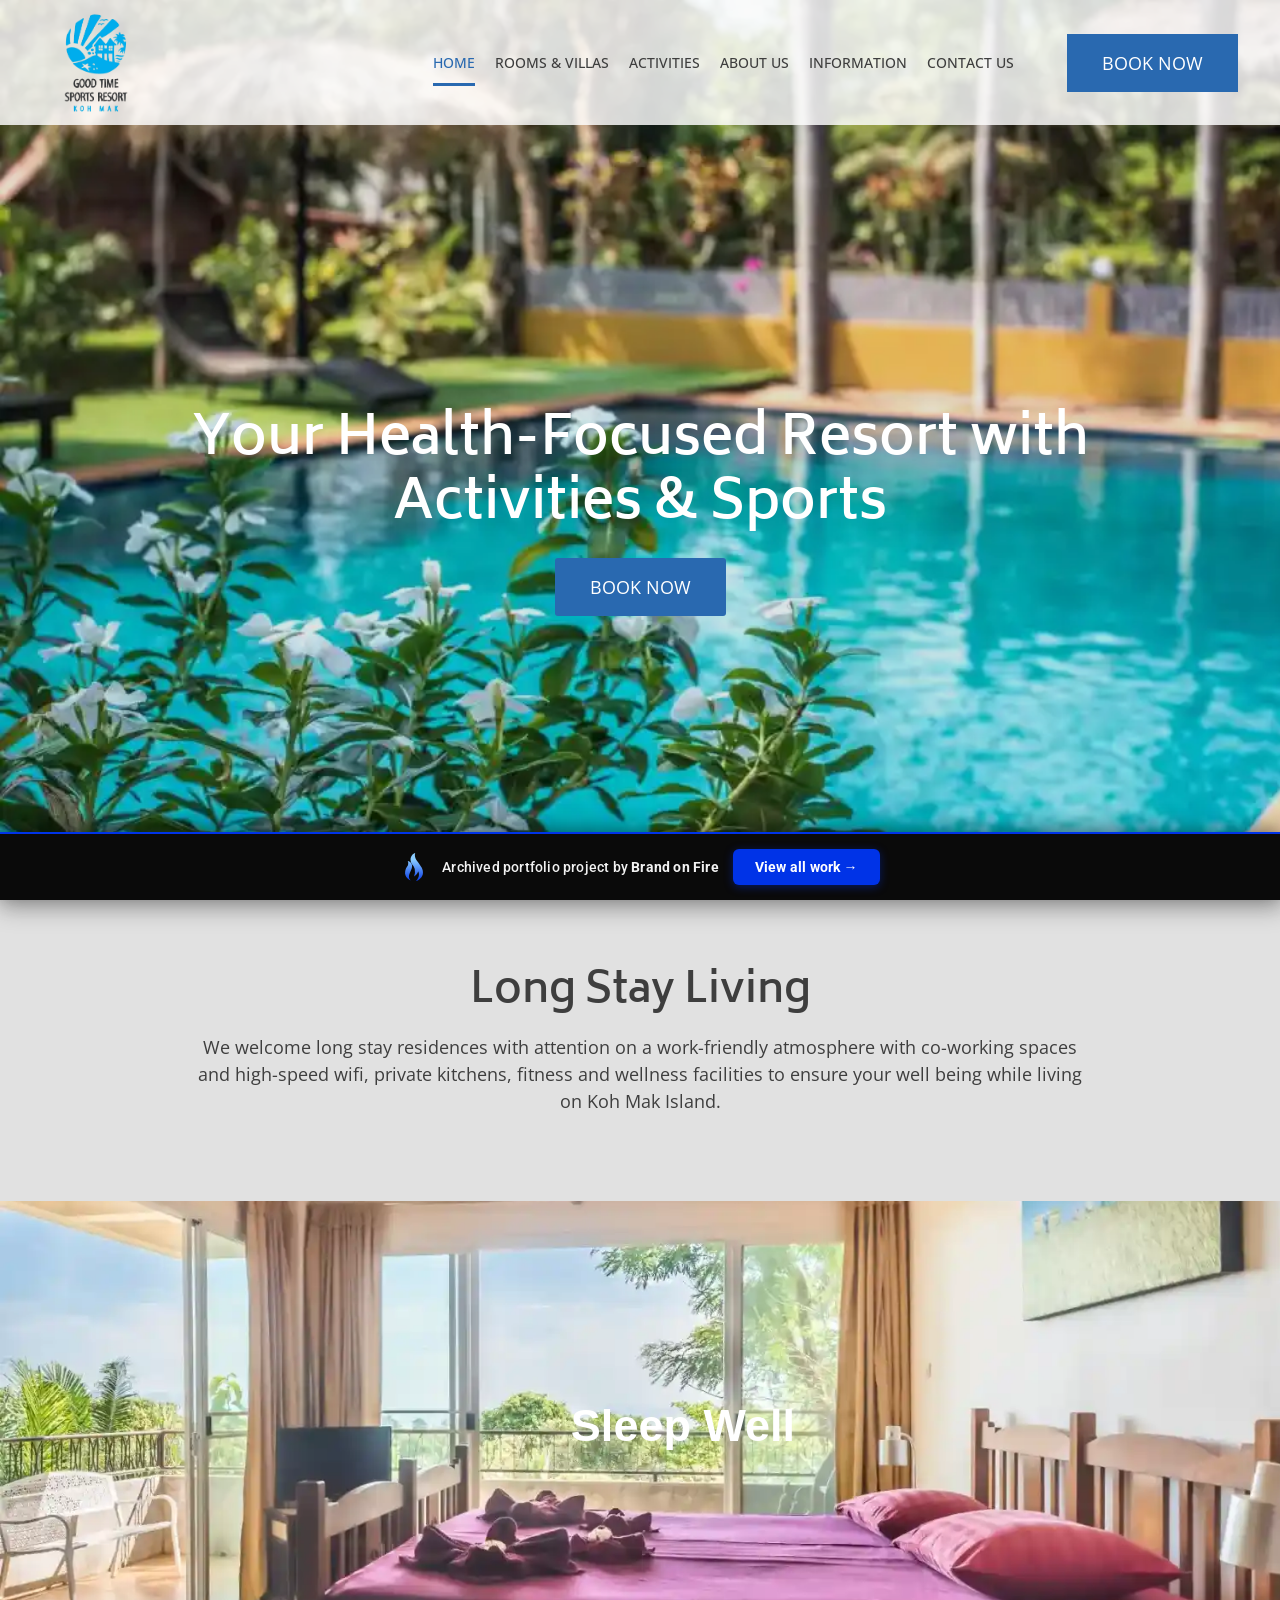
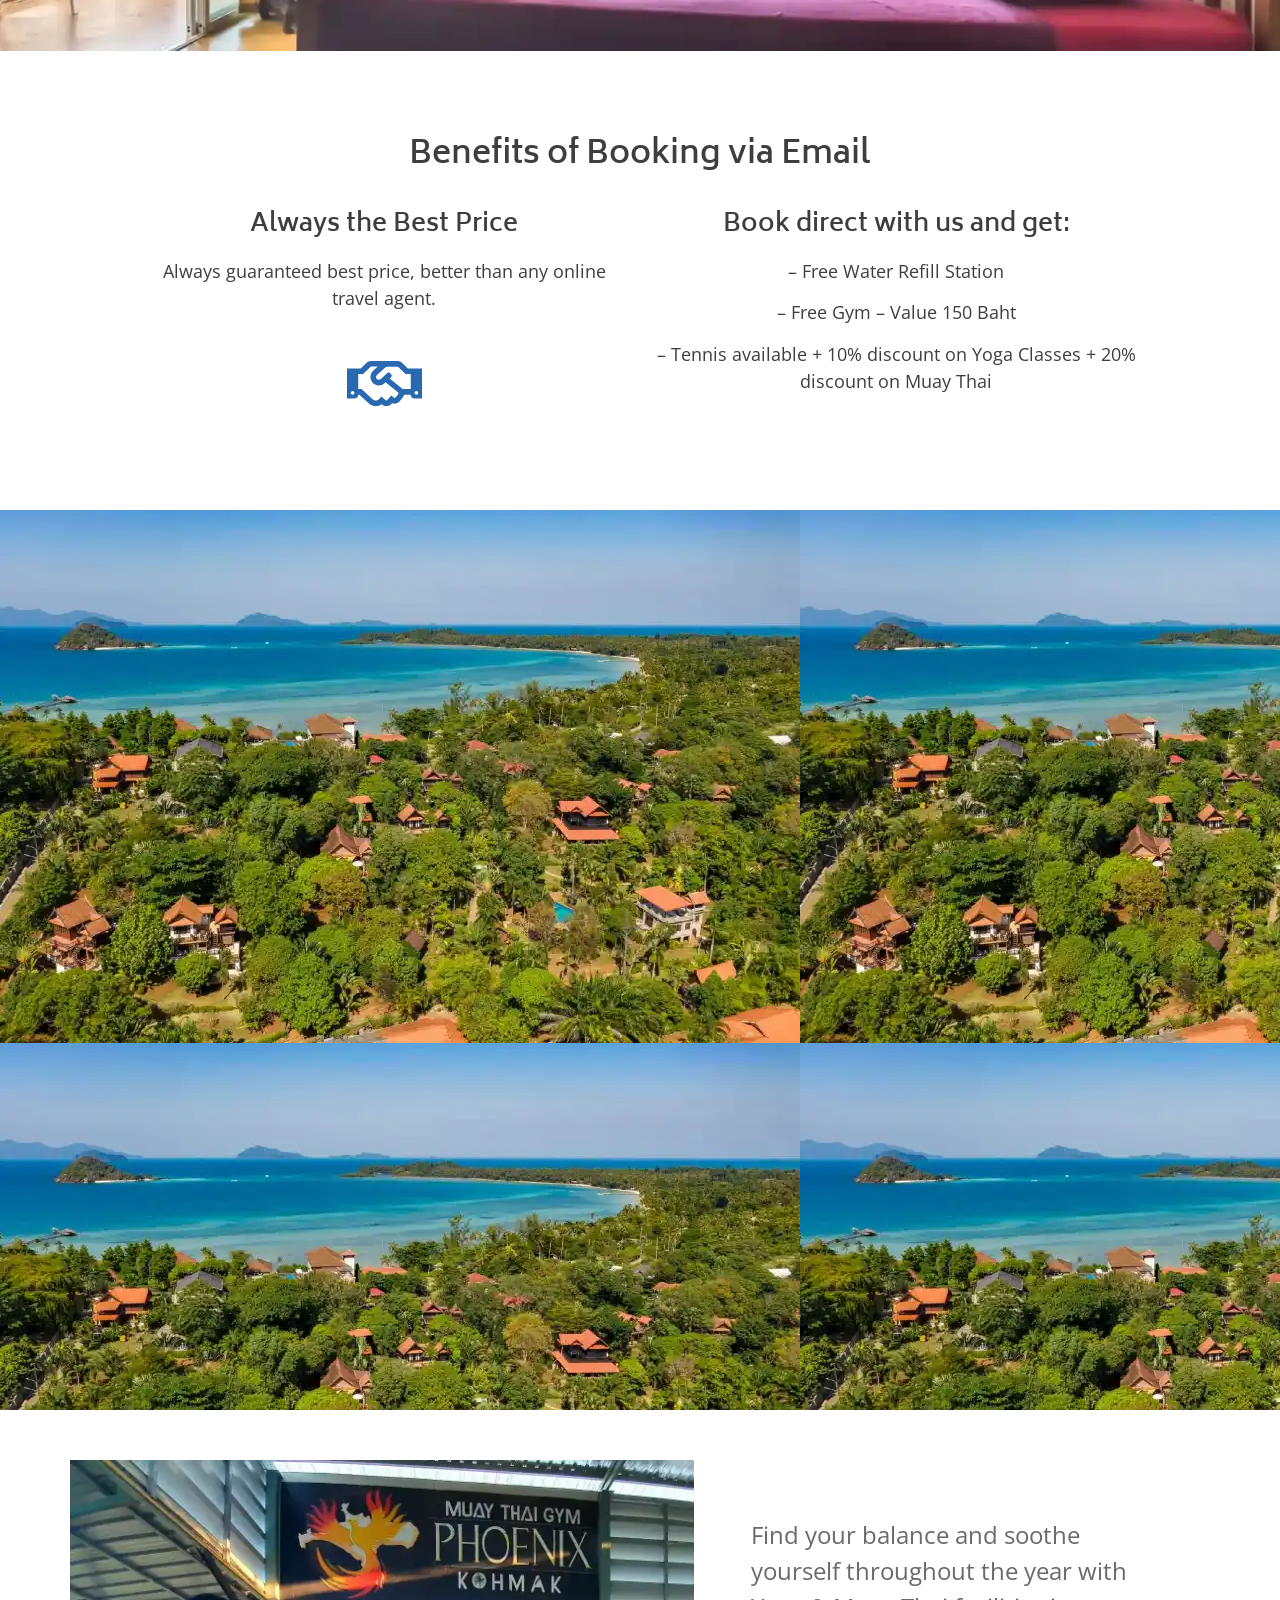
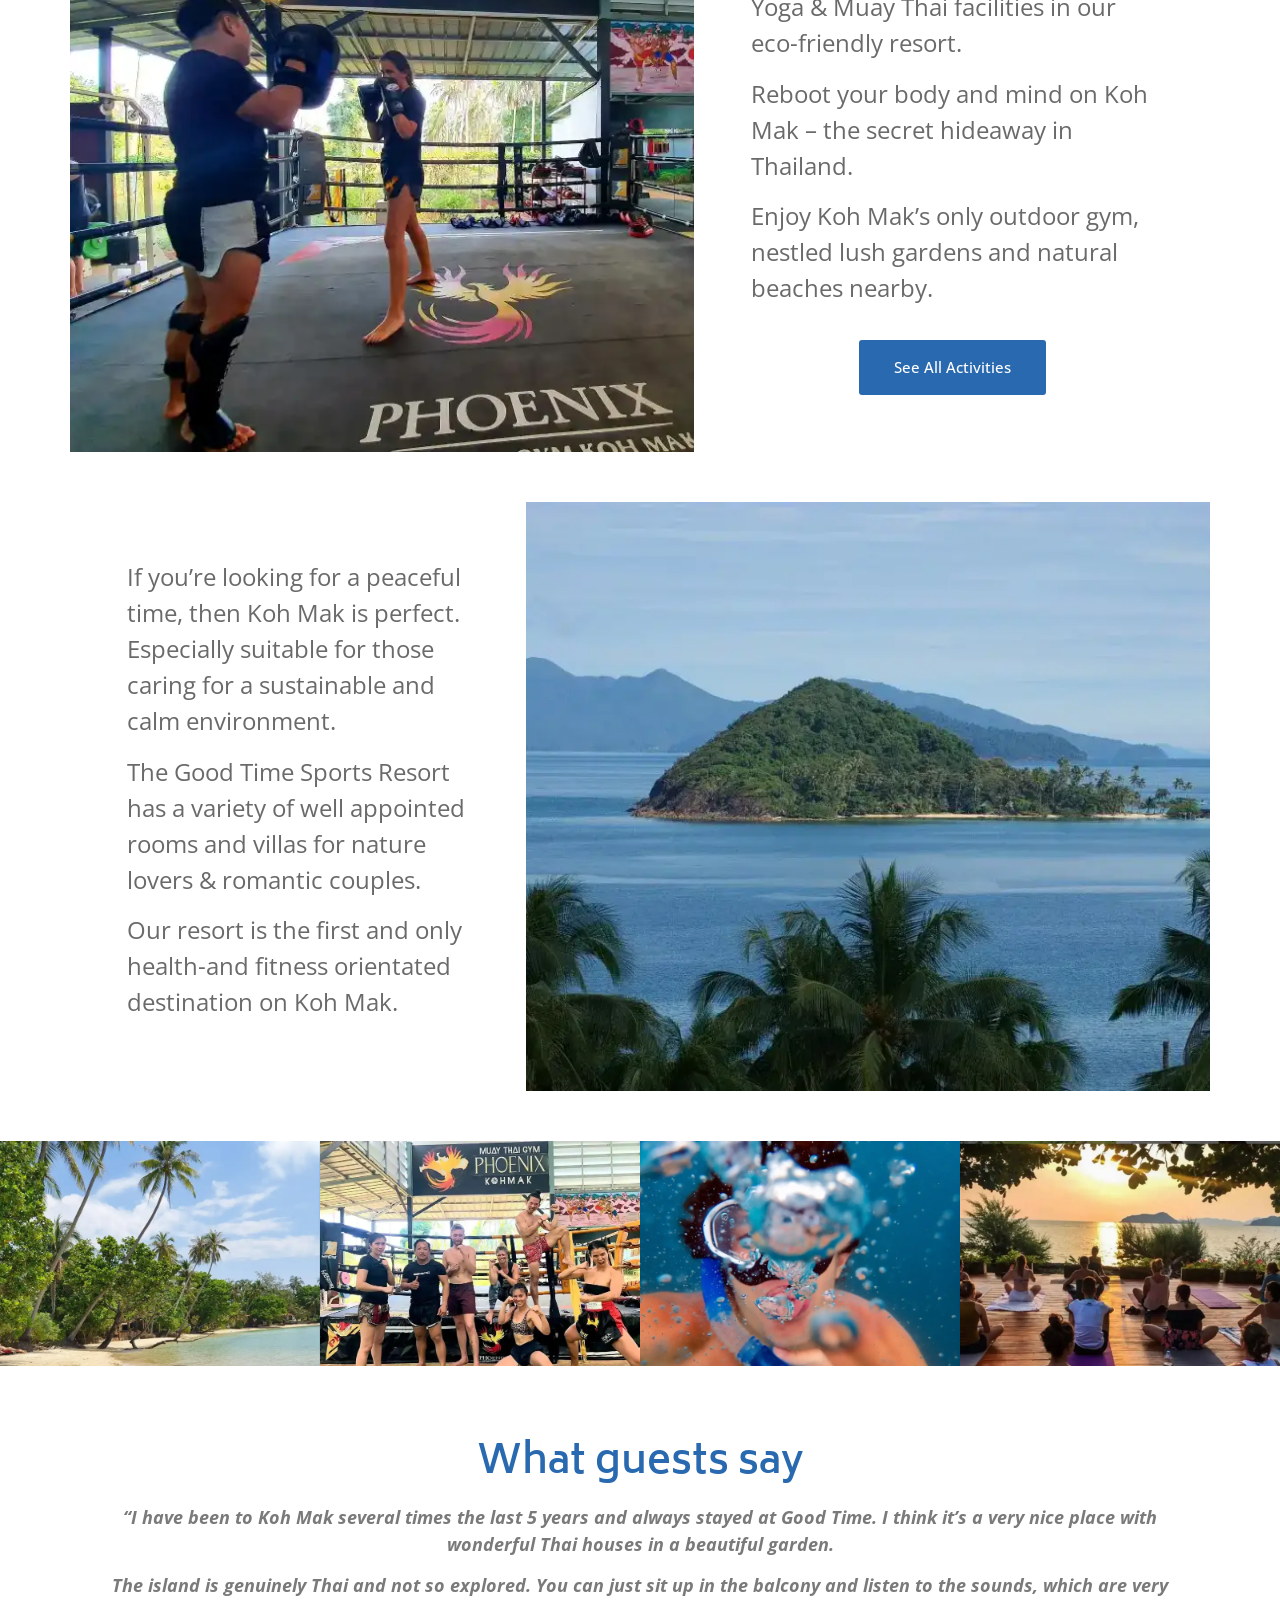
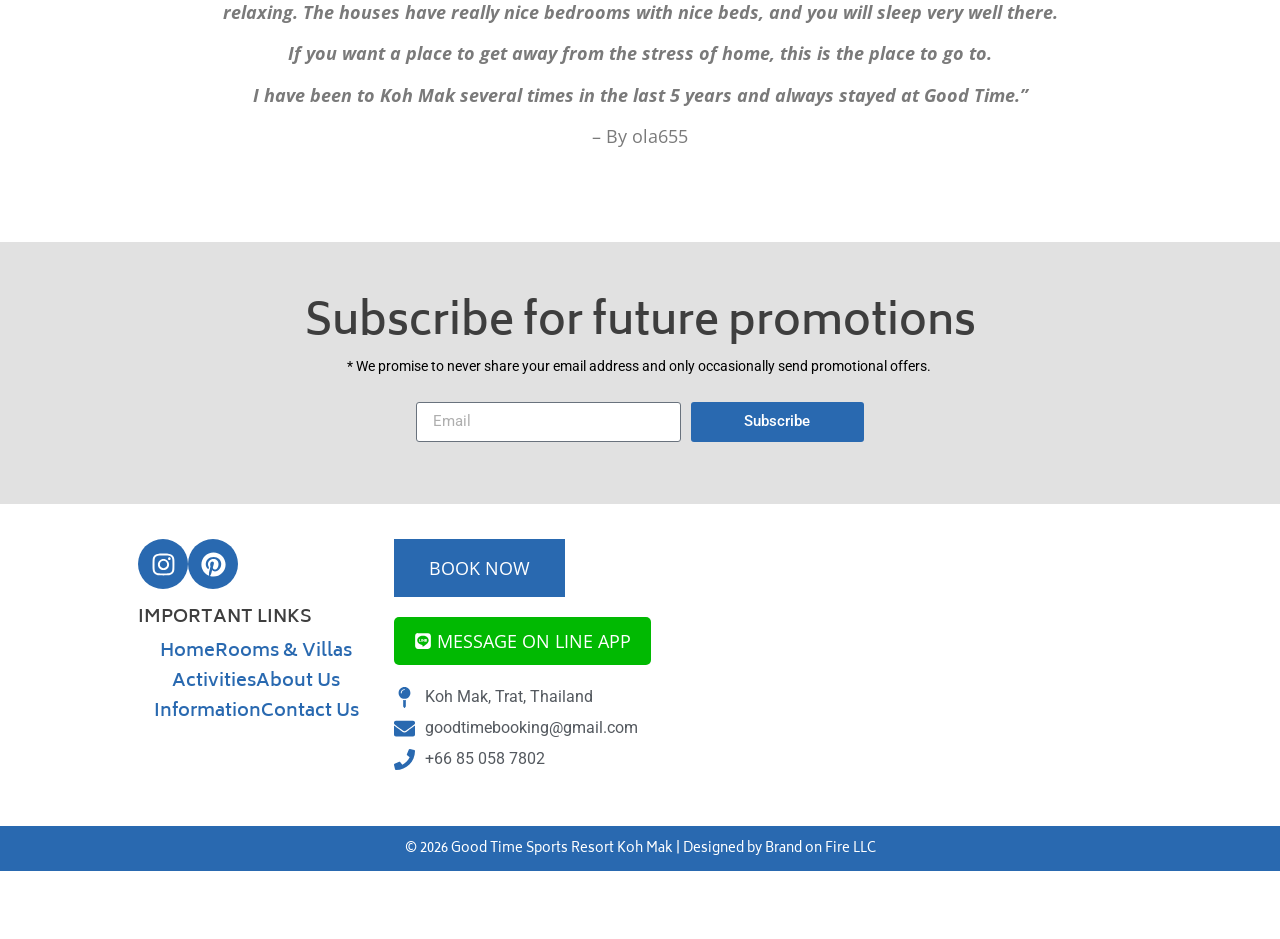
==== index.html @ 7dd5fd5f "Portfolio bar: brandonfire.com theme — flame icon, electric-blue accent, taller, larger button" ====
<!doctype html><html lang="en-US" data-bofp="0"><head><meta charset="UTF-8"><meta name="viewport" content="width=device-width, initial-scale=1"><link rel="profile" href="https://gmpg.org/xfn/11"><meta name="robots" content="index, follow, max-image-preview:large, max-snippet:-1, max-video-preview:-1"><title>Good Time Sports Resort Koh Mak | Family-friendly Stay on Koh Mak</title><meta name="description" content="Good Time Sports Resort Koh Mak provides you with a comfortable, family-friendly stay on Koh Mak, with all kinds of activities, like snorkeling, and kayaking."><link rel="canonical" href="/"><meta property="og:locale" content="en_US"><meta property="og:type" content="website"><meta property="og:title" content="Good Time Sports Resort Koh Mak | Family-friendly Stay on Koh Mak"><meta property="og:description" content="Good Time Sports Resort Koh Mak provides you with a comfortable, family-friendly stay on Koh Mak, with all kinds of activities, like snorkeling, and kayaking."><meta property="og:url" content="/"><meta property="og:site_name" content="Good Time Sports Resort Koh Mak"><meta property="article:publisher" content="https://www.facebook.com/GoodtimeResort/"><meta property="article:modified_time" content="2025-06-28T03:11:08+00:00"><meta name="twitter:card" content="summary_large_image"><link rel="alternate" type="application/rss+xml" title="Good Time Sports Resort Koh Mak » Feed" href="/feed/"><link rel="https://api.w.org/" href="/wp-json/"><link rel="alternate" title="JSON" type="application/json" href="/wp-json/wp/v2/pages/7"><meta name="generator" content="Elementor 4.1.1; features: e_font_icon_svg, additional_custom_breakpoints; settings: css_print_method-external, google_font-enabled, font_display-swap"><link rel="icon" href="/wp-content/uploads/2024/10/good-time-sports-resort-logo-150x150.webp" sizes="32x32"><link rel="icon" href="_a/0801070de384.webp" sizes="192x192"><link rel="apple-touch-icon" href="_a/0801070de384.webp"><meta name="msapplication-TileImage" content="_a/0801070de384.webp"><meta name="generator" content="WP Rocket 3.20.2" data-wpr-features="wpr_minify_concatenate_js wpr_lazyload_images wpr_lazyload_iframes wpr_preconnect_external_domains wpr_oci wpr_minify_css wpr_preload_links wpr_desktop"><link rel="stylesheet" href="style.css"><style>[data-bofp="1"]{background-color:rgb(255, 255, 255)!important;color:rgb(51, 51, 51)!important}[data-bofp="2"]{background-color:rgba(255, 255, 255, 0.82)!important;color:rgb(51, 51, 51)!important}[data-bofp="3"]{background-color:rgb(225, 225, 225)!important;color:rgb(51, 51, 51)!important}[data-bofp="4"]{background-color:rgb(255, 255, 255)!important;color:rgb(51, 51, 51)!important}[data-bofp="5"]{background-color:rgb(255, 255, 255)!important;color:rgb(51, 51, 51)!important}[data-bofp="6"]{background-color:rgb(255, 255, 255)!important;color:rgb(51, 51, 51)!important}[data-bofp="7"]{background-color:rgb(255, 255, 255)!important;color:rgb(51, 51, 51)!important}[data-bofp="8"]{background-color:rgb(255, 255, 255)!important;color:rgb(51, 51, 51)!important}[data-bofp="9"]{background-color:rgb(255, 255, 255)!important;color:rgb(51, 51, 51)!important}[data-bofp="10"]{background-color:rgb(225, 225, 225)!important;color:rgb(51, 51, 51)!important}[data-bofp="11"]{background-color:rgb(255, 255, 255)!important;color:rgb(51, 51, 51)!important}[data-bofp="12"]{background-color:rgb(243, 245, 248)!important;color:rgb(51, 51, 51)!important}</style><meta name="robots" content="noindex, nofollow"></head><body class="home wp-singular page-template-default page page-id-7 wp-custom-logo wp-embed-responsive wp-theme-hello-elementor hello-elementor-default elementor-default elementor-kit-6 elementor-page elementor-page-7 e--ua-blink e--ua-mac e--ua-webkit dialog-body dialog-lightbox-body dialog-container dialog-lightbox-container" data-elementor-device-mode="desktop" data-bofp="1"><a class="skip-link screen-reader-text" href="#content">Skip to content</a><header data-elementor-type="header" data-elementor-id="15" class="elementor elementor-15 elementor-location-header" data-elementor-post-type="elementor_library"><div class="elementor-element elementor-element-3b2fb08 e-con-full e-flex e-con e-parent e-lazyloaded" data-id="3b2fb08" data-element_type="container" data-e-type="container" data-settings="{&quot;background_background&quot;:&quot;classic&quot;}" data-bofp="2"><div class="elementor-element elementor-element-a1ec9e6 e-con-full e-flex e-con e-child" data-id="a1ec9e6" data-element_type="container" data-e-type="container"><div class="elementor-element elementor-element-91f3628 elementor-widget elementor-widget-theme-site-logo elementor-widget-image" data-id="91f3628" data-element_type="widget" data-e-type="widget" data-widget_type="theme-site-logo.default"><div class="elementor-widget-container"><a href="index.html"><img fetchpriority="high" width="900" height="1200" src="_a/0801070de384.webp" class="attachment-full size-full wp-image-17" alt="" decoding="sync">				</a></div></div></div><div class="elementor-element elementor-element-5be6a67 e-con-full e-flex e-con e-child" data-id="5be6a67" data-element_type="container" data-e-type="container"><div class="elementor-element elementor-element-41dad96 elementor-nav-menu__align-end elementor-nav-menu--stretch elementor-nav-menu__text-align-center elementor-nav-menu--dropdown-tablet elementor-nav-menu--toggle elementor-nav-menu--burger elementor-widget elementor-widget-nav-menu" data-id="41dad96" data-element_type="widget" data-e-type="widget" data-settings="{&quot;full_width&quot;:&quot;stretch&quot;,&quot;layout&quot;:&quot;horizontal&quot;,&quot;submenu_icon&quot;:{&quot;value&quot;:&quot;&lt;svg aria-hidden=\&quot;true\&quot; class=\&quot;e-font-icon-svg e-fas-caret-down\&quot; viewBox=\&quot;0 0 320 512\&quot; xmlns=\&quot;http:\/\/www.w3.org\/2000\/svg\&quot;&gt;&lt;path d=\&quot;M31.3 192h257.3c17.8 0 26.7 21.5 14.1 34.1L174.1 354.8c-7.8 7.8-20.5 7.8-28.3 0L17.2 226.1C4.6 213.5 13.5 192 31.3 192z\&quot;&gt;&lt;\/path&gt;&lt;\/svg&gt;&quot;,&quot;library&quot;:&quot;fa-solid&quot;},&quot;toggle&quot;:&quot;burger&quot;}" data-widget_type="nav-menu.default"><div class="elementor-widget-container"><nav aria-label="Menu" class="elementor-nav-menu--main elementor-nav-menu__container elementor-nav-menu--layout-horizontal e--pointer-underline e--animation-fade"><ul id="menu-1-41dad96" class="elementor-nav-menu" data-smartmenus-id="1782338253534734"><li class="menu-item menu-item-type-post_type menu-item-object-page menu-item-home current-menu-item page_item page-item-7 current_page_item menu-item-449"><a href="index.html" aria-current="page" class="elementor-item elementor-item-active">Home</a></li><li class="menu-item menu-item-type-post_type menu-item-object-page menu-item-228"><a href="rooms-villas/index.html" class="elementor-item">Rooms &amp; Villas</a></li><li class="menu-item menu-item-type-post_type menu-item-object-page menu-item-245"><a href="activities/index.html" class="elementor-item">Activities</a></li><li class="menu-item menu-item-type-post_type menu-item-object-page menu-item-284"><a href="about/index.html" class="elementor-item">About Us</a></li><li class="menu-item menu-item-type-post_type menu-item-object-page menu-item-348"><a href="blog/index.html" class="elementor-item">Information</a></li><li class="menu-item menu-item-type-post_type menu-item-object-page menu-item-458"><a href="contact-us/index.html" class="elementor-item">Contact Us</a></li></ul>			</nav><div class="elementor-menu-toggle" role="button" tabindex="0" aria-label="Menu Toggle" aria-expanded="false" style=""><svg aria-hidden="true" role="presentation" class="elementor-menu-toggle__icon--open e-font-icon-svg e-eicon-menu-bar" viewBox="0 0 1000 1000" xmlns="http://www.w3.org/2000/svg"><path d="M104 333H896C929 333 958 304 958 271S929 208 896 208H104C71 208 42 237 42 271S71 333 104 333ZM104 583H896C929 583 958 554 958 521S929 458 896 458H104C71 458 42 487 42 521S71 583 104 583ZM104 833H896C929 833 958 804 958 771S929 708 896 708H104C71 708 42 737 42 771S71 833 104 833Z"></path></svg><svg aria-hidden="true" role="presentation" class="elementor-menu-toggle__icon--close e-font-icon-svg e-eicon-close" viewBox="0 0 1000 1000" xmlns="http://www.w3.org/2000/svg"><path d="M742 167L500 408 258 167C246 154 233 150 217 150 196 150 179 158 167 167 154 179 150 196 150 212 150 229 154 242 171 254L408 500 167 742C138 771 138 800 167 829 196 858 225 858 254 829L496 587 738 829C750 842 767 846 783 846 800 846 817 842 829 829 842 817 846 804 846 783 846 767 842 750 829 737L588 500 833 258C863 229 863 200 833 171 804 137 775 137 742 167Z"></path></svg>		</div><nav class="elementor-nav-menu--dropdown elementor-nav-menu__container" aria-hidden="true" style="top: 44px; --menu-height: 0; width: 1366px; left: 0px;"><ul id="menu-2-41dad96" class="elementor-nav-menu" data-smartmenus-id="17823382535354731"><li class="menu-item menu-item-type-post_type menu-item-object-page menu-item-home current-menu-item page_item page-item-7 current_page_item menu-item-449"><a href="index.html" aria-current="page" class="elementor-item elementor-item-active" tabindex="-1">Home</a></li><li class="menu-item menu-item-type-post_type menu-item-object-page menu-item-228"><a href="rooms-villas/index.html" class="elementor-item" tabindex="-1">Rooms &amp; Villas</a></li><li class="menu-item menu-item-type-post_type menu-item-object-page menu-item-245"><a href="activities/index.html" class="elementor-item" tabindex="-1">Activities</a></li><li class="menu-item menu-item-type-post_type menu-item-object-page menu-item-284"><a href="about/index.html" class="elementor-item" tabindex="-1">About Us</a></li><li class="menu-item menu-item-type-post_type menu-item-object-page menu-item-348"><a href="blog/index.html" class="elementor-item" tabindex="-1">Information</a></li><li class="menu-item menu-item-type-post_type menu-item-object-page menu-item-458"><a href="contact-us/index.html" class="elementor-item" tabindex="-1">Contact Us</a></li></ul>			</nav></div></div></div><div class="elementor-element elementor-element-011fe51 e-con-full elementor-hidden-tablet elementor-hidden-mobile e-flex e-con e-child" data-id="011fe51" data-element_type="container" data-e-type="container"><div class="elementor-element elementor-element-bef8195 elementor-widget elementor-widget-button" data-id="bef8195" data-element_type="widget" data-e-type="widget" data-widget_type="button.default"><div class="elementor-widget-container"><div class="elementor-button-wrapper"><a class="elementor-button elementor-button-link elementor-size-sm" href="contact-us/index.html"><span class="elementor-button-content-wrapper"><span class="elementor-button-text">BOOK NOW</span></span></a></div></div></div></div></div></header><main id="content" class="site-main post-7 page type-page status-publish hentry"><div class="page-content"><div data-elementor-type="wp-post" data-elementor-id="7" class="elementor elementor-7" data-elementor-post-type="page"><div class="elementor-element elementor-element-f2f4302 e-flex e-con-boxed e-con e-parent e-lazyloaded" data-id="f2f4302" data-element_type="container" data-e-type="container" data-settings="{&quot;background_background&quot;:&quot;classic&quot;}"><div class="e-con-inner"><div class="elementor-element elementor-element-516a135 elementor-widget elementor-widget-heading" data-id="516a135" data-element_type="widget" data-e-type="widget" data-widget_type="heading.default"><div class="elementor-widget-container"><h2 class="elementor-heading-title elementor-size-default">Your Health-Focused Resort with Activities &amp; Sports</h2>				</div></div><div class="elementor-element elementor-element-b001ae7 elementor-align-center elementor-widget elementor-widget-button" data-id="b001ae7" data-element_type="widget" data-e-type="widget" data-widget_type="button.default"><div class="elementor-widget-container"><div class="elementor-button-wrapper"><a class="elementor-button elementor-button-link elementor-size-sm" href="contact-us/index.html"><span class="elementor-button-content-wrapper"><span class="elementor-button-text">BOOK NOW</span></span></a></div></div></div></div></div><div class="elementor-element elementor-element-6f70247 e-flex e-con-boxed e-con e-parent e-lazyloaded" data-id="6f70247" data-element_type="container" data-e-type="container" data-settings="{&quot;background_background&quot;:&quot;classic&quot;}" data-bofp="3"><div class="e-con-inner"><div class="elementor-element elementor-element-64cd7eb elementor-widget elementor-widget-heading" data-id="64cd7eb" data-element_type="widget" data-e-type="widget" data-widget_type="heading.default"><div class="elementor-widget-container"><h2 class="elementor-heading-title elementor-size-default">Long Stay Living</h2>				</div></div><div class="elementor-element elementor-element-65cd31c elementor-widget elementor-widget-text-editor" data-id="65cd31c" data-element_type="widget" data-e-type="widget" data-widget_type="text-editor.default"><div class="elementor-widget-container"><p>We welcome long stay residences with attention on a work-friendly atmosphere with co-working spaces and high-speed wifi, private kitchens, fitness and wellness facilities to ensure your well being while living on Koh Mak Island.</p>								</div></div></div></div><div class="elementor-element elementor-element-23d64b4 e-con-full e-flex e-con e-parent e-lazyloaded" data-id="23d64b4" data-element_type="container" data-e-type="container"><div class="elementor-element elementor-element-7eb0463 elementor--h-position-center elementor--v-position-middle elementor-widget elementor-widget-slides e-widget-swiper" data-id="7eb0463" data-element_type="widget" data-e-type="widget" data-settings="{&quot;navigation&quot;:&quot;none&quot;,&quot;transition&quot;:&quot;fade&quot;,&quot;transition_speed&quot;:1000,&quot;autoplay&quot;:&quot;yes&quot;,&quot;autoplay_speed&quot;:5000,&quot;infinite&quot;:&quot;yes&quot;}" data-widget_type="slides.default"><div class="elementor-widget-container"><div class="elementor-swiper"><div class="elementor-slides-wrapper elementor-main-swiper swiper swiper-fade swiper-initialized swiper-horizontal swiper-pointer-events swiper-watch-progress swiper-backface-hidden" role="region" aria-roledescription="carousel" aria-label="Slides" dir="ltr" data-animation=""><div class="swiper-wrapper elementor-slides" id="swiper-wrapper-26b7c5ccad410d51a" aria-live="off" style="cursor: grab; transition-duration: 0ms;"><div class="elementor-repeater-item-22796fa swiper-slide swiper-slide-duplicate swiper-slide-duplicate-prev" role="group" aria-roledescription="slide" data-swiper-slide-index="0" aria-label="1 / 2" style="width: 1366px; transition-duration: 0ms; opacity: 0; transform: translate3d(0px, 0px, 0px);"><div class="swiper-slide-bg" role="img" aria-label="Tropical_Bungalow_1-0993136" data-bofp="4"></div><div class="swiper-slide-inner"><div class="swiper-slide-contents"><div class="elementor-slide-heading">Sleep Well</div></div></div></div><div class="elementor-repeater-item-7315f0a swiper-slide swiper-slide-duplicate swiper-slide-duplicate-active" role="group" aria-roledescription="slide" data-swiper-slide-index="1" aria-label="2 / 2" style="width: 1366px; transition-duration: 0ms; opacity: 0; transform: translate3d(-1366px, 0px, 0px);"><div class="swiper-slide-bg" role="img" aria-label="seaview_suite-0993286" data-bofp="5"></div><div class="swiper-slide-inner"><div class="swiper-slide-contents"><div class="elementor-slide-heading">Sleep Well</div></div></div></div><div class="elementor-repeater-item-22796fa swiper-slide swiper-slide-prev swiper-slide-duplicate-next" role="group" aria-roledescription="slide" data-swiper-slide-index="0" aria-label="1 / 2" style="width: 1366px; transition-duration: 0ms; opacity: 0; transform: translate3d(-2732px, 0px, 0px);"><div class="swiper-slide-bg" role="img" aria-label="Tropical_Bungalow_1-0993136" data-bofp="6"></div><div class="swiper-slide-inner"><div class="swiper-slide-contents"><div class="elementor-slide-heading">Sleep Well</div></div></div></div><div class="elementor-repeater-item-7315f0a swiper-slide swiper-slide-visible swiper-slide-active" role="group" aria-roledescription="slide" data-swiper-slide-index="1" aria-label="2 / 2" style="width: 1366px; transition-duration: 0ms; opacity: 1; transform: translate3d(-4098px, 0px, 0px);"><div class="swiper-slide-bg elementor-ken-burns--active" role="img" aria-label="seaview_suite-0993286" data-bofp="7"></div><div class="swiper-slide-inner"><div class="swiper-slide-contents"><div class="elementor-slide-heading">Sleep Well</div></div></div></div>				<div class="elementor-repeater-item-22796fa swiper-slide swiper-slide-duplicate swiper-slide-next swiper-slide-duplicate-prev" role="group" aria-roledescription="slide" data-swiper-slide-index="0" aria-label="1 / 2" style="width: 1366px; transition-duration: 0ms; opacity: 0; transform: translate3d(-5464px, 0px, 0px);"><div class="swiper-slide-bg" role="img" aria-label="Tropical_Bungalow_1-0993136" data-bofp="8"></div><div class="swiper-slide-inner"><div class="swiper-slide-contents"><div class="elementor-slide-heading">Sleep Well</div></div></div></div><div class="elementor-repeater-item-7315f0a swiper-slide swiper-slide-duplicate swiper-slide-duplicate-active" role="group" aria-roledescription="slide" data-swiper-slide-index="1" aria-label="2 / 2" style="width: 1366px; transition-duration: 0ms; opacity: 0; transform: translate3d(-6830px, 0px, 0px);"><div class="swiper-slide-bg" role="img" aria-label="seaview_suite-0993286" data-bofp="9"></div><div class="swiper-slide-inner"><div class="swiper-slide-contents"><div class="elementor-slide-heading">Sleep Well</div></div></div></div></div><span class="swiper-notification" aria-live="assertive" aria-atomic="true"></span></div></div></div></div></div><div class="elementor-element elementor-element-2aa4c58 e-flex e-con-boxed e-con e-parent e-lazyloaded" data-id="2aa4c58" data-element_type="container" data-e-type="container"><div class="e-con-inner"><div class="elementor-element elementor-element-026078f elementor-widget elementor-widget-heading" data-id="026078f" data-element_type="widget" data-e-type="widget" data-widget_type="heading.default"><div class="elementor-widget-container"><h2 class="elementor-heading-title elementor-size-default">Benefits of Booking via Email</h2>				</div></div></div></div><div class="elementor-element elementor-element-e581880 e-flex e-con-boxed e-con e-parent e-lazyloaded" data-id="e581880" data-element_type="container" data-e-type="container"><div class="e-con-inner"><div class="elementor-element elementor-element-0fc6e14 e-con-full e-flex e-con e-child" data-id="0fc6e14" data-element_type="container" data-e-type="container"><div class="elementor-element elementor-element-8517b15 elementor-widget elementor-widget-heading" data-id="8517b15" data-element_type="widget" data-e-type="widget" data-widget_type="heading.default"><div class="elementor-widget-container"><h3 class="elementor-heading-title elementor-size-default">Always the Best Price</h3>				</div></div><div class="elementor-element elementor-element-6558eaa elementor-widget elementor-widget-text-editor" data-id="6558eaa" data-element_type="widget" data-e-type="widget" data-widget_type="text-editor.default"><div class="elementor-widget-container"><p>Always guaranteed best price, better than any online travel agent.</p>								</div></div><div class="elementor-element elementor-element-04acb00 elementor-view-default elementor-widget elementor-widget-icon" data-id="04acb00" data-element_type="widget" data-e-type="widget" data-widget_type="icon.default"><div class="elementor-widget-container"><div class="elementor-icon-wrapper"><div class="elementor-icon"><svg aria-hidden="true" class="e-font-icon-svg e-far-handshake" viewBox="0 0 640 512" xmlns="http://www.w3.org/2000/svg"><path d="M519.2 127.9l-47.6-47.6A56.252 56.252 0 0 0 432 64H205.2c-14.8 0-29.1 5.9-39.6 16.3L118 127.9H0v255.7h64c17.6 0 31.8-14.2 31.9-31.7h9.1l84.6 76.4c30.9 25.1 73.8 25.7 105.6 3.8 12.5 10.8 26 15.9 41.1 15.9 18.2 0 35.3-7.4 48.8-24 22.1 8.7 48.2 2.6 64-16.8l26.2-32.3c5.6-6.9 9.1-14.8 10.9-23h57.9c.1 17.5 14.4 31.7 31.9 31.7h64V127.9H519.2zM48 351.6c-8.8 0-16-7.2-16-16s7.2-16 16-16 16 7.2 16 16c0 8.9-7.2 16-16 16zm390-6.9l-26.1 32.2c-2.8 3.4-7.8 4-11.3 1.2l-23.9-19.4-30 36.5c-6 7.3-15 4.8-18 2.4l-36.8-31.5-15.6 19.2c-13.9 17.1-39.2 19.7-55.3 6.6l-97.3-88H96V175.8h41.9l61.7-61.6c2-.8 3.7-1.5 5.7-2.3H262l-38.7 35.5c-29.4 26.9-31.1 72.3-4.4 101.3 14.8 16.2 61.2 41.2 101.5 4.4l8.2-7.5 108.2 87.8c3.4 2.8 3.9 7.9 1.2 11.3zm106-40.8h-69.2c-2.3-2.8-4.9-5.4-7.7-7.7l-102.7-83.4 12.5-11.4c6.5-6 7-16.1 1-22.6L367 167.1c-6-6.5-16.1-6.9-22.6-1l-55.2 50.6c-9.5 8.7-25.7 9.4-34.6 0-9.3-9.9-8.5-25.1 1.2-33.9l65.6-60.1c7.4-6.8 17-10.5 27-10.5l83.7-.2c2.1 0 4.1.8 5.5 2.3l61.7 61.6H544v128zm48 47.7c-8.8 0-16-7.2-16-16s7.2-16 16-16 16 7.2 16 16c0 8.9-7.2 16-16 16z"></path></svg>			</div></div></div></div></div><div class="elementor-element elementor-element-4fc15f6 e-con-full e-flex e-con e-child" data-id="4fc15f6" data-element_type="container" data-e-type="container"><div class="elementor-element elementor-element-ac26a13 elementor-widget elementor-widget-heading" data-id="ac26a13" data-element_type="widget" data-e-type="widget" data-widget_type="heading.default"><div class="elementor-widget-container"><h3 class="elementor-heading-title elementor-size-default">Book direct with us and get:</h3>				</div></div><div class="elementor-element elementor-element-261d457 elementor-widget elementor-widget-text-editor" data-id="261d457" data-element_type="widget" data-e-type="widget" data-widget_type="text-editor.default"><div class="elementor-widget-container"><p>– Free Water Refill Station</p><p>– Free Gym – Value 150 Baht</p><p>– Tennis available + 10% discount on Yoga Classes + 20% discount on Muay Thai</p>								</div></div></div></div></div><div class="elementor-element elementor-element-bf33901 e-flex e-con-boxed e-con e-parent e-lazyloaded" data-id="bf33901" data-element_type="container" data-e-type="container" data-settings="{&quot;background_background&quot;:&quot;classic&quot;}"><div class="e-con-inner"></div></div><div class="elementor-element elementor-element-941888b e-flex e-con-boxed e-con e-parent e-lazyloaded" data-id="941888b" data-element_type="container" data-e-type="container"><div class="e-con-inner"><div class="elementor-element elementor-element-1b9f0a7 e-con-full e-flex e-con e-child" data-id="1b9f0a7" data-element_type="container" data-e-type="container" data-settings="{&quot;background_background&quot;:&quot;classic&quot;}"></div><div class="elementor-element elementor-element-0913df0 e-con-full e-flex e-con e-child" data-id="0913df0" data-element_type="container" data-e-type="container"><div class="elementor-element elementor-element-d288407 elementor-widget elementor-widget-text-editor" data-id="d288407" data-element_type="widget" data-e-type="widget" data-widget_type="text-editor.default"><div class="elementor-widget-container"><p>Find your balance and soothe yourself throughout the year with Yoga &amp; Muay Thai facilities in our eco-friendly resort.</p><p>Reboot your body and mind on Koh Mak – the secret hideaway in Thailand.</p><p>Enjoy Koh Mak’s only outdoor gym, nestled lush gardens and natural beaches nearby.</p>								</div></div><div class="elementor-element elementor-element-23eae8b elementor-align-center elementor-widget elementor-widget-button" data-id="23eae8b" data-element_type="widget" data-e-type="widget" data-widget_type="button.default"><div class="elementor-widget-container"><div class="elementor-button-wrapper"><a class="elementor-button elementor-button-link elementor-size-sm" href="activities/index.html"><span class="elementor-button-content-wrapper"><span class="elementor-button-text">See All Activities</span></span></a></div></div></div></div></div></div><div class="elementor-element elementor-element-9d1907f e-flex e-con-boxed e-con e-parent e-lazyloaded" data-id="9d1907f" data-element_type="container" data-e-type="container"><div class="e-con-inner"><div class="elementor-element elementor-element-3b12750 e-con-full e-flex e-con e-child" data-id="3b12750" data-element_type="container" data-e-type="container"><div class="elementor-element elementor-element-36d5305 elementor-widget elementor-widget-text-editor" data-id="36d5305" data-element_type="widget" data-e-type="widget" data-widget_type="text-editor.default"><div class="elementor-widget-container"><p>If you’re looking for a peaceful time, then Koh Mak is perfect. Especially suitable for those caring for a sustainable and calm environment.</p><p>The Good Time Sports Resort has a variety of well appointed rooms and villas for nature lovers &amp; romantic couples.</p><p>Our resort is the first and only health-and fitness orientated destination on Koh Mak.</p>								</div></div></div><div class="elementor-element elementor-element-26791fb e-con-full e-flex e-con e-child" data-id="26791fb" data-element_type="container" data-e-type="container" data-settings="{&quot;background_background&quot;:&quot;classic&quot;}"></div></div></div><div class="elementor-element elementor-element-fc09864 e-con-full e-flex e-con e-parent e-lazyloaded" data-id="fc09864" data-element_type="container" data-e-type="container"><div class="elementor-element elementor-element-5e1d570 e-con-full e-flex e-con e-child" data-id="5e1d570" data-element_type="container" data-e-type="container" data-settings="{&quot;background_background&quot;:&quot;classic&quot;}"></div><div class="elementor-element elementor-element-bee3a63 e-con-full e-flex e-con e-child" data-id="bee3a63" data-element_type="container" data-e-type="container" data-settings="{&quot;background_background&quot;:&quot;classic&quot;}"></div><div class="elementor-element elementor-element-44dedd4 e-con-full e-flex e-con e-child" data-id="44dedd4" data-element_type="container" data-e-type="container" data-settings="{&quot;background_background&quot;:&quot;classic&quot;}"></div><div class="elementor-element elementor-element-f21ef81 e-con-full e-flex e-con e-child" data-id="f21ef81" data-element_type="container" data-e-type="container" data-settings="{&quot;background_background&quot;:&quot;classic&quot;}"></div></div><div class="elementor-element elementor-element-4c79124 e-flex e-con-boxed e-con e-parent e-lazyloaded" data-id="4c79124" data-element_type="container" data-e-type="container"><div class="e-con-inner"><div class="elementor-element elementor-element-71a1650 elementor-widget elementor-widget-heading" data-id="71a1650" data-element_type="widget" data-e-type="widget" data-widget_type="heading.default"><div class="elementor-widget-container"><h2 class="elementor-heading-title elementor-size-default">What guests say</h2>				</div></div><div class="elementor-element elementor-element-a8eff66 elementor-widget elementor-widget-text-editor" data-id="a8eff66" data-element_type="widget" data-e-type="widget" data-widget_type="text-editor.default"><div class="elementor-widget-container"><p><strong><em>“I have been to Koh Mak several times the last 5 years and always stayed at Good Time. </em><em>I think it’s a very nice place with wonderful Thai houses in a beautiful garden.</em></strong></p><p><strong><em>The island is genuinely Thai and not so explored. You can just sit up in the balcony and listen to the sounds, which are very relaxing. </em><em>The houses have really nice bedrooms with nice beds, and you will sleep very well there.</em></strong></p><p><strong><em>If you want a place to get away from the stress of home, this is the place to go to.</em></strong></p><p><strong><em>I have been to Koh Mak several times in the last 5 years and always stayed at Good Time.”</em></strong></p><p>– By ola655</p>								</div></div></div></div></div></div></main><footer data-elementor-type="footer" data-elementor-id="129" class="elementor elementor-129 elementor-location-footer" data-elementor-post-type="elementor_library"><div class="elementor-element elementor-element-5db1f760 e-flex e-con-boxed e-con e-parent e-lazyloaded" data-id="5db1f760" data-element_type="container" data-e-type="container" data-settings="{&quot;background_background&quot;:&quot;classic&quot;}" data-bofp="10"><div class="e-con-inner"><div class="elementor-element elementor-element-30591415 elementor-widget elementor-widget-heading" data-id="30591415" data-element_type="widget" data-e-type="widget" data-widget_type="heading.default"><div class="elementor-widget-container"><h2 class="elementor-heading-title elementor-size-default">Subscribe for future promotions</h2>				</div></div><div class="elementor-element elementor-element-b568409 elementor-widget elementor-widget-text-editor" data-id="b568409" data-element_type="widget" data-e-type="widget" data-widget_type="text-editor.default"><div class="elementor-widget-container"><p>* We promise to never share your email address and only occasionally send promotional offers.&nbsp;</p>								</div></div><div class="elementor-element elementor-element-be6fe87 elementor-button-align-stretch elementor-widget elementor-widget-form" data-id="be6fe87" data-element_type="widget" data-e-type="widget" data-settings="{&quot;button_width&quot;:&quot;40&quot;,&quot;step_next_label&quot;:&quot;Next&quot;,&quot;step_previous_label&quot;:&quot;Previous&quot;,&quot;step_type&quot;:&quot;number_text&quot;,&quot;step_icon_shape&quot;:&quot;circle&quot;}" data-widget_type="form.default"><div class="elementor-widget-container"><form class="elementor-form" method="post" name="Subscribe" aria-label="Subscribe"><input type="hidden" name="post_id" value="129"><input type="hidden" name="form_id" value="be6fe87"><input type="hidden" name="referer_title" value="Page not found - Good Time Sports Resort Koh Mak"><div class="elementor-form-fields-wrapper elementor-labels-"><div class="elementor-field-type-email elementor-field-group elementor-column elementor-field-group-email elementor-col-60 elementor-field-required"><label for="form-field-email" class="elementor-field-label elementor-screen-only">
								Email							</label><input size="1" type="email" name="form_fields[email]" id="form-field-email" class="elementor-field elementor-size-sm  elementor-field-textual" placeholder="Email" required="required"></div><div class="elementor-field-group elementor-column elementor-field-type-submit elementor-col-40 e-form__buttons"><button class="elementor-button elementor-size-sm" type="submit"><span class="elementor-button-content-wrapper"><span class="elementor-button-text">Subscribe</span></span></button></div></div></form></div></div></div></div><div class="elementor-element elementor-element-4efb6fd e-flex e-con-boxed e-con e-parent e-lazyloaded" data-id="4efb6fd" data-element_type="container" data-e-type="container"><div class="e-con-inner"><div class="elementor-element elementor-element-eb155fc e-con-full e-flex e-con e-child" data-id="eb155fc" data-element_type="container" data-e-type="container"><div class="elementor-element elementor-element-0acdb84 e-grid-align-left elementor-shape-rounded elementor-grid-0 elementor-widget elementor-widget-social-icons" data-id="0acdb84" data-element_type="widget" data-e-type="widget" data-widget_type="social-icons.default"><div class="elementor-widget-container"><div class="elementor-social-icons-wrapper elementor-grid" role="list"><span class="elementor-grid-item" role="listitem"><a class="elementor-icon elementor-social-icon elementor-social-icon-instagram elementor-repeater-item-61d7ba6" href="https://instagram.com/goodtimeresort" target="_blank"><span class="elementor-screen-only">Instagram</span><svg aria-hidden="true" class="e-font-icon-svg e-fab-instagram" viewBox="0 0 448 512" xmlns="http://www.w3.org/2000/svg"><path d="M224.1 141c-63.6 0-114.9 51.3-114.9 114.9s51.3 114.9 114.9 114.9S339 319.5 339 255.9 287.7 141 224.1 141zm0 189.6c-41.1 0-74.7-33.5-74.7-74.7s33.5-74.7 74.7-74.7 74.7 33.5 74.7 74.7-33.6 74.7-74.7 74.7zm146.4-194.3c0 14.9-12 26.8-26.8 26.8-14.9 0-26.8-12-26.8-26.8s12-26.8 26.8-26.8 26.8 12 26.8 26.8zm76.1 27.2c-1.7-35.9-9.9-67.7-36.2-93.9-26.2-26.2-58-34.4-93.9-36.2-37-2.1-147.9-2.1-184.9 0-35.8 1.7-67.6 9.9-93.9 36.1s-34.4 58-36.2 93.9c-2.1 37-2.1 147.9 0 184.9 1.7 35.9 9.9 67.7 36.2 93.9s58 34.4 93.9 36.2c37 2.1 147.9 2.1 184.9 0 35.9-1.7 67.7-9.9 93.9-36.2 26.2-26.2 34.4-58 36.2-93.9 2.1-37 2.1-147.8 0-184.8zM398.8 388c-7.8 19.6-22.9 34.7-42.6 42.6-29.5 11.7-99.5 9-132.1 9s-102.7 2.6-132.1-9c-19.6-7.8-34.7-22.9-42.6-42.6-11.7-29.5-9-99.5-9-132.1s-2.6-102.7 9-132.1c7.8-19.6 22.9-34.7 42.6-42.6 29.5-11.7 99.5-9 132.1-9s102.7-2.6 132.1 9c19.6 7.8 34.7 22.9 42.6 42.6 11.7 29.5 9 99.5 9 132.1s2.7 102.7-9 132.1z"></path></svg>					</a></span><span class="elementor-grid-item" role="listitem"><a class="elementor-icon elementor-social-icon elementor-social-icon-pinterest elementor-repeater-item-ffbdf5e" href="https://www.pinterest.com/goodtimeresort/" target="_blank"><span class="elementor-screen-only">Pinterest</span><svg aria-hidden="true" class="e-font-icon-svg e-fab-pinterest" viewBox="0 0 496 512" xmlns="http://www.w3.org/2000/svg"><path d="M496 256c0 137-111 248-248 248-25.6 0-50.2-3.9-73.4-11.1 10.1-16.5 25.2-43.5 30.8-65 3-11.6 15.4-59 15.4-59 8.1 15.4 31.7 28.5 56.8 28.5 74.8 0 128.7-68.8 128.7-154.3 0-81.9-66.9-143.2-152.9-143.2-107 0-163.9 71.8-163.9 150.1 0 36.4 19.4 81.7 50.3 96.1 4.7 2.2 7.2 1.2 8.3-3.3.8-3.4 5-20.3 6.9-28.1.6-2.5.3-4.7-1.7-7.1-10.1-12.5-18.3-35.3-18.3-56.6 0-54.7 41.4-107.6 112-107.6 60.9 0 103.6 41.5 103.6 100.9 0 67.1-33.9 113.6-78 113.6-24.3 0-42.6-20.1-36.7-44.8 7-29.5 20.5-61.3 20.5-82.6 0-19-10.2-34.9-31.4-34.9-24.9 0-44.9 25.7-44.9 60.2 0 22 7.4 36.8 7.4 36.8s-24.5 103.8-29 123.2c-5 21.4-3 51.6-.9 71.2C65.4 450.9 0 361.1 0 256 0 119 111 8 248 8s248 111 248 248z"></path></svg>					</a></span></div></div></div><div class="elementor-element elementor-element-463aed2 elementor-widget elementor-widget-heading" data-id="463aed2" data-element_type="widget" data-e-type="widget" data-widget_type="heading.default"><div class="elementor-widget-container"><h3 class="elementor-heading-title elementor-size-default">IMPORTANT LINKS
</h3>				</div></div><div class="elementor-element elementor-element-00005f0 elementor-nav-menu--dropdown-none elementor-nav-menu__align-center elementor-widget elementor-widget-nav-menu" data-id="00005f0" data-element_type="widget" data-e-type="widget" data-settings="{&quot;layout&quot;:&quot;vertical&quot;,&quot;submenu_icon&quot;:{&quot;value&quot;:&quot;&lt;svg aria-hidden=\&quot;true\&quot; class=\&quot;e-font-icon-svg e-fas-caret-down\&quot; viewBox=\&quot;0 0 320 512\&quot; xmlns=\&quot;http:\/\/www.w3.org\/2000\/svg\&quot;&gt;&lt;path d=\&quot;M31.3 192h257.3c17.8 0 26.7 21.5 14.1 34.1L174.1 354.8c-7.8 7.8-20.5 7.8-28.3 0L17.2 226.1C4.6 213.5 13.5 192 31.3 192z\&quot;&gt;&lt;\/path&gt;&lt;\/svg&gt;&quot;,&quot;library&quot;:&quot;fa-solid&quot;}}" data-widget_type="nav-menu.default"><div class="elementor-widget-container"><nav aria-label="Menu" class="elementor-nav-menu--main elementor-nav-menu__container elementor-nav-menu--layout-vertical e--pointer-none"><ul id="menu-1-00005f0" class="elementor-nav-menu sm-vertical" data-smartmenus-id="17823382535363782"><li class="menu-item menu-item-type-post_type menu-item-object-page menu-item-home current-menu-item page_item page-item-7 current_page_item menu-item-449"><a href="index.html" aria-current="page" class="elementor-item elementor-item-active">Home</a></li><li class="menu-item menu-item-type-post_type menu-item-object-page menu-item-228"><a href="rooms-villas/index.html" class="elementor-item">Rooms &amp; Villas</a></li><li class="menu-item menu-item-type-post_type menu-item-object-page menu-item-245"><a href="activities/index.html" class="elementor-item">Activities</a></li><li class="menu-item menu-item-type-post_type menu-item-object-page menu-item-284"><a href="about/index.html" class="elementor-item">About Us</a></li><li class="menu-item menu-item-type-post_type menu-item-object-page menu-item-348"><a href="blog/index.html" class="elementor-item">Information</a></li><li class="menu-item menu-item-type-post_type menu-item-object-page menu-item-458"><a href="contact-us/index.html" class="elementor-item">Contact Us</a></li></ul>			</nav><nav class="elementor-nav-menu--dropdown elementor-nav-menu__container" aria-hidden="true" style="--menu-height: 0;"><ul id="menu-2-00005f0" class="elementor-nav-menu sm-vertical" data-smartmenus-id="17823382535364644"><li class="menu-item menu-item-type-post_type menu-item-object-page menu-item-home current-menu-item page_item page-item-7 current_page_item menu-item-449"><a href="index.html" aria-current="page" class="elementor-item elementor-item-active" tabindex="-1">Home</a></li><li class="menu-item menu-item-type-post_type menu-item-object-page menu-item-228"><a href="rooms-villas/index.html" class="elementor-item" tabindex="-1">Rooms &amp; Villas</a></li><li class="menu-item menu-item-type-post_type menu-item-object-page menu-item-245"><a href="activities/index.html" class="elementor-item" tabindex="-1">Activities</a></li><li class="menu-item menu-item-type-post_type menu-item-object-page menu-item-284"><a href="about/index.html" class="elementor-item" tabindex="-1">About Us</a></li><li class="menu-item menu-item-type-post_type menu-item-object-page menu-item-348"><a href="blog/index.html" class="elementor-item" tabindex="-1">Information</a></li><li class="menu-item menu-item-type-post_type menu-item-object-page menu-item-458"><a href="contact-us/index.html" class="elementor-item" tabindex="-1">Contact Us</a></li></ul>			</nav></div></div></div><div class="elementor-element elementor-element-7b7925b e-con-full e-flex e-con e-child" data-id="7b7925b" data-element_type="container" data-e-type="container"><div class="elementor-element elementor-element-7e16abf elementor-widget elementor-widget-button" data-id="7e16abf" data-element_type="widget" data-e-type="widget" data-widget_type="button.default"><div class="elementor-widget-container"><div class="elementor-button-wrapper"><a class="elementor-button elementor-button-link elementor-size-sm" href="contact-us/index.html"><span class="elementor-button-content-wrapper"><span class="elementor-button-text">BOOK NOW</span></span></a></div></div></div><div class="elementor-element elementor-element-3da747a elementor-widget elementor-widget-button" data-id="3da747a" data-element_type="widget" data-e-type="widget" data-widget_type="button.default"><div class="elementor-widget-container"><div class="elementor-button-wrapper"><a class="elementor-button elementor-button-link elementor-size-sm" href="https://lin.ee/ksQmVgF" target="_blank"><span class="elementor-button-content-wrapper"><span class="elementor-button-icon"><svg aria-hidden="true" class="e-font-icon-svg e-fab-line" viewBox="0 0 448 512" xmlns="http://www.w3.org/2000/svg"><path d="M272.1 204.2v71.1c0 1.8-1.4 3.2-3.2 3.2h-11.4c-1.1 0-2.1-.6-2.6-1.3l-32.6-44v42.2c0 1.8-1.4 3.2-3.2 3.2h-11.4c-1.8 0-3.2-1.4-3.2-3.2v-71.1c0-1.8 1.4-3.2 3.2-3.2H219c1 0 2.1.5 2.6 1.4l32.6 44v-42.2c0-1.8 1.4-3.2 3.2-3.2h11.4c1.8-.1 3.3 1.4 3.3 3.1zm-82-3.2h-11.4c-1.8 0-3.2 1.4-3.2 3.2v71.1c0 1.8 1.4 3.2 3.2 3.2h11.4c1.8 0 3.2-1.4 3.2-3.2v-71.1c0-1.7-1.4-3.2-3.2-3.2zm-27.5 59.6h-31.1v-56.4c0-1.8-1.4-3.2-3.2-3.2h-11.4c-1.8 0-3.2 1.4-3.2 3.2v71.1c0 .9.3 1.6.9 2.2.6.5 1.3.9 2.2.9h45.7c1.8 0 3.2-1.4 3.2-3.2v-11.4c0-1.7-1.4-3.2-3.1-3.2zM332.1 201h-45.7c-1.7 0-3.2 1.4-3.2 3.2v71.1c0 1.7 1.4 3.2 3.2 3.2h45.7c1.8 0 3.2-1.4 3.2-3.2v-11.4c0-1.8-1.4-3.2-3.2-3.2H301v-12h31.1c1.8 0 3.2-1.4 3.2-3.2V234c0-1.8-1.4-3.2-3.2-3.2H301v-12h31.1c1.8 0 3.2-1.4 3.2-3.2v-11.4c-.1-1.7-1.5-3.2-3.2-3.2zM448 113.7V399c-.1 44.8-36.8 81.1-81.7 81H81c-44.8-.1-81.1-36.9-81-81.7V113c.1-44.8 36.9-81.1 81.7-81H367c44.8.1 81.1 36.8 81 81.7zm-61.6 122.6c0-73-73.2-132.4-163.1-132.4-89.9 0-163.1 59.4-163.1 132.4 0 65.4 58 120.2 136.4 130.6 19.1 4.1 16.9 11.1 12.6 36.8-.7 4.1-3.3 16.1 14.1 8.8 17.4-7.3 93.9-55.3 128.2-94.7 23.6-26 34.9-52.3 34.9-81.5z"></path></svg>			</span><span class="elementor-button-text">MESSAGE ON LINE APP</span></span></a></div></div></div><div class="elementor-element elementor-element-d4620e8 elementor-icon-list--layout-traditional elementor-list-item-link-full_width elementor-widget elementor-widget-icon-list" data-id="d4620e8" data-element_type="widget" data-e-type="widget" data-widget_type="icon-list.default"><div class="elementor-widget-container"><ul class="elementor-icon-list-items"><li class="elementor-icon-list-item"><a href="https://maps.app.goo.gl/LZVVJmKzhGMg9UCW9" target="_blank"><span class="elementor-icon-list-icon"><svg aria-hidden="true" class="e-font-icon-svg e-fas-map-pin" viewBox="0 0 288 512" xmlns="http://www.w3.org/2000/svg"><path d="M112 316.94v156.69l22.02 33.02c4.75 7.12 15.22 7.12 19.97 0L176 473.63V316.94c-10.39 1.92-21.06 3.06-32 3.06s-21.61-1.14-32-3.06zM144 0C64.47 0 0 64.47 0 144s64.47 144 144 144 144-64.47 144-144S223.53 0 144 0zm0 76c-37.5 0-68 30.5-68 68 0 6.62-5.38 12-12 12s-12-5.38-12-12c0-50.73 41.28-92 92-92 6.62 0 12 5.38 12 12s-5.38 12-12 12z"></path></svg>						</span><span class="elementor-icon-list-text"> Koh Mak, Trat, Thailand</span></a></li><li class="elementor-icon-list-item"><a href="mailto:goodtimebooking@gmail.com"><span class="elementor-icon-list-icon"><svg aria-hidden="true" class="e-font-icon-svg e-fas-envelope" viewBox="0 0 512 512" xmlns="http://www.w3.org/2000/svg"><path d="M502.3 190.8c3.9-3.1 9.7-.2 9.7 4.7V400c0 26.5-21.5 48-48 48H48c-26.5 0-48-21.5-48-48V195.6c0-5 5.7-7.8 9.7-4.7 22.4 17.4 52.1 39.5 154.1 113.6 21.1 15.4 56.7 47.8 92.2 47.6 35.7.3 72-32.8 92.3-47.6 102-74.1 131.6-96.3 154-113.7zM256 320c23.2.4 56.6-29.2 73.4-41.4 132.7-96.3 142.8-104.7 173.4-128.7 5.8-4.5 9.2-11.5 9.2-18.9v-19c0-26.5-21.5-48-48-48H48C21.5 64 0 85.5 0 112v19c0 7.4 3.4 14.3 9.2 18.9 30.6 23.9 40.7 32.4 173.4 128.7 16.8 12.2 50.2 41.8 73.4 41.4z"></path></svg>						</span><span class="elementor-icon-list-text">goodtimebooking@gmail.com</span></a></li><li class="elementor-icon-list-item"><a href="tel:+66850587802"><span class="elementor-icon-list-icon"><svg aria-hidden="true" class="e-font-icon-svg e-fas-phone" viewBox="0 0 512 512" xmlns="http://www.w3.org/2000/svg"><path d="M493.4 24.6l-104-24c-11.3-2.6-22.9 3.3-27.5 13.9l-48 112c-4.2 9.8-1.4 21.3 6.9 28l60.6 49.6c-36 76.7-98.9 140.5-177.2 177.2l-49.6-60.6c-6.8-8.3-18.2-11.1-28-6.9l-112 48C3.9 366.5-2 378.1.6 389.4l24 104C27.1 504.2 36.7 512 48 512c256.1 0 464-207.5 464-464 0-11.2-7.7-20.9-18.6-23.4z"></path></svg>						</span><span class="elementor-icon-list-text">+66 85 058 7802</span></a></li></ul></div></div></div><div class="elementor-element elementor-element-bdd75c5 e-con-full e-flex e-con e-child" data-id="bdd75c5" data-element_type="container" data-e-type="container" data-settings="{&quot;background_background&quot;:&quot;classic&quot;}"><div class="elementor-element elementor-element-10f12db elementor-widget elementor-widget-heading" data-id="10f12db" data-element_type="widget" data-e-type="widget" data-widget_type="heading.default"><div class="elementor-widget-container"><h3 class="elementor-heading-title elementor-size-default">Real Happiness</h3>				</div></div></div></div></div><div class="elementor-element elementor-element-a7c9bee e-flex e-con-boxed e-con e-parent e-lazyloaded" data-id="a7c9bee" data-element_type="container" data-e-type="container"><div class="e-con-inner"></div></div><div class="elementor-element elementor-element-c5fe5f8 e-flex e-con-boxed e-con e-parent e-lazyloaded" data-id="c5fe5f8" data-element_type="container" data-e-type="container" data-settings="{&quot;background_background&quot;:&quot;classic&quot;}"><div class="e-con-inner"><div class="elementor-element elementor-element-2deb2de elementor-hidden-mobile elementor-widget elementor-widget-heading" data-id="2deb2de" data-element_type="widget" data-e-type="widget" data-widget_type="heading.default"><div class="elementor-widget-container"><div class="elementor-heading-title elementor-size-default">© 2026 Good Time Sports Resort Koh Mak | Designed by <a href="https://brandonfire.com" target="_blank">Brand on Fire LLC</a></div>				</div></div><div class="elementor-element elementor-element-10e9da1 elementor-hidden-desktop elementor-hidden-tablet elementor-widget elementor-widget-heading" data-id="10e9da1" data-element_type="widget" data-e-type="widget" data-widget_type="heading.default"><div class="elementor-widget-container"><div class="elementor-heading-title elementor-size-default">© 2026 Good Time Sports Resort Koh Mak</div>				</div></div><div class="elementor-element elementor-element-44b44d7 elementor-hidden-desktop elementor-hidden-tablet elementor-widget elementor-widget-heading" data-id="44b44d7" data-element_type="widget" data-e-type="widget" data-widget_type="heading.default"><div class="elementor-widget-container"><div class="elementor-heading-title elementor-size-default">Designed by <a href="https://brandonfire.com" target="_blank">Brand on Fire LLC</a></div>				</div></div></div></div></footer><span id="elementor-device-mode" class="elementor-screen-only"></span><svg style="display: none;" class="e-font-icon-svg-symbols"><symbol id="eicon-close" viewBox="0 0 1000 1000"><path d="M742 167L500 408 258 167C246 154 233 150 217 150 196 150 179 158 167 167 154 179 150 196 150 212 150 229 154 242 171 254L408 500 167 742C138 771 138 800 167 829 196 858 225 858 254 829L496 587 738 829C750 842 767 846 783 846 800 846 817 842 829 829 842 817 846 804 846 783 846 767 842 750 829 737L588 500 833 258C863 229 863 200 833 171 804 137 775 137 742 167Z"></path></symbol></svg><div class="dialog-widget dialog-lightbox-widget dialog-type-buttons dialog-type-lightbox elementor-popup-modal" id="elementor-popup-modal-763" aria-modal="true" role="document" tabindex="0" style=""><div class="dialog-widget-content dialog-lightbox-widget-content animated" data-bofp="11"><a role="button" tabindex="0" aria-label="Close" href="#" class="dialog-close-button dialog-lightbox-close-button"><svg class="e-font-icon-svg e-eicon-close eicon-close"><use xlink:href="#eicon-close"></use></svg></a><div class="dialog-header dialog-lightbox-header"></div><div class="dialog-message dialog-lightbox-message"><div data-elementor-type="popup" data-elementor-id="763" class="elementor elementor-763 elementor-location-popup" data-elementor-settings="{&quot;entrance_animation&quot;:&quot;fadeInUp&quot;,&quot;exit_animation&quot;:&quot;fadeInUp&quot;,&quot;entrance_animation_duration&quot;:{&quot;unit&quot;:&quot;px&quot;,&quot;size&quot;:1,&quot;sizes&quot;:[]},&quot;a11y_navigation&quot;:&quot;yes&quot;,&quot;triggers&quot;:{&quot;page_load&quot;:&quot;yes&quot;,&quot;page_load_delay&quot;:0},&quot;timing&quot;:[]}" data-elementor-post-type="elementor_library" style="display: block;" tabindex="0"><div class="elementor-element elementor-element-35b9936a e-con-full e-flex e-con e-parent" data-id="35b9936a" data-element_type="container" data-e-type="container"><div class="elementor-element elementor-element-1e3815dd e-con-full e-flex e-con e-child" data-id="1e3815dd" data-element_type="container" data-e-type="container" data-settings="{&quot;background_background&quot;:&quot;classic&quot;}" data-bofp="12"><div class="elementor-element elementor-element-6dfaa10 elementor-widget elementor-widget-heading" data-id="6dfaa10" data-element_type="widget" data-e-type="widget" data-widget_type="heading.default"><div class="elementor-widget-container"><span class="elementor-heading-title elementor-size-default">Yes, we are open all year! Please ask for special offers during green season from 01.06. - 30.09.</span>				</div></div></div></div></div></div><div class="dialog-buttons-wrapper dialog-lightbox-buttons-wrapper"></div></div></div><!-- bof-portfolio-bar --><a href="https://brandonfire.com/portfolio/" id="bof-portfolio-bar" rel="noopener" style="position:fixed;left:0;right:0;bottom:0;z-index:2147483647;display:flex;align-items:center;justify-content:center;gap:14px;flex-wrap:wrap;background:#0a0a0a;color:#ffffff !important;font-family:Inter,-apple-system,BlinkMacSystemFont,'Segoe UI',Roboto,Helvetica,Arial,sans-serif;font-size:14px;font-weight:500;line-height:1;letter-spacing:.2px;padding:15px 18px;text-decoration:none !important;box-shadow:0 -3px 22px rgba(0,0,0,.45);border-top:2px solid #0033e7;box-sizing:border-box;"><img src="[data-uri]" alt="" width="28" height="28" style="display:block;flex:0 0 auto;width:28px;height:28px;"><span style="opacity:.95;color:#fff;">Archived portfolio project by <strong style="font-weight:700;color:#fff;">Brand&nbsp;on&nbsp;Fire</strong></span><span style="background:#0033e7;color:#fff;padding:11px 22px;border-radius:6px;font-weight:700;font-size:14px;white-space:nowrap;box-shadow:0 2px 10px rgba(0,51,231,.4);">View&nbsp;all&nbsp;work&nbsp;&rarr;</span></a><script>(function(){function p(){var b=document.getElementById("bof-portfolio-bar");if(b&&document.body)document.body.style.setProperty("padding-bottom",b.offsetHeight+"px","important");}if(document.readyState!=="loading")p();else document.addEventListener("DOMContentLoaded",p);window.addEventListener("resize",p);})();</script><!-- /bof-portfolio-bar --></body></html>
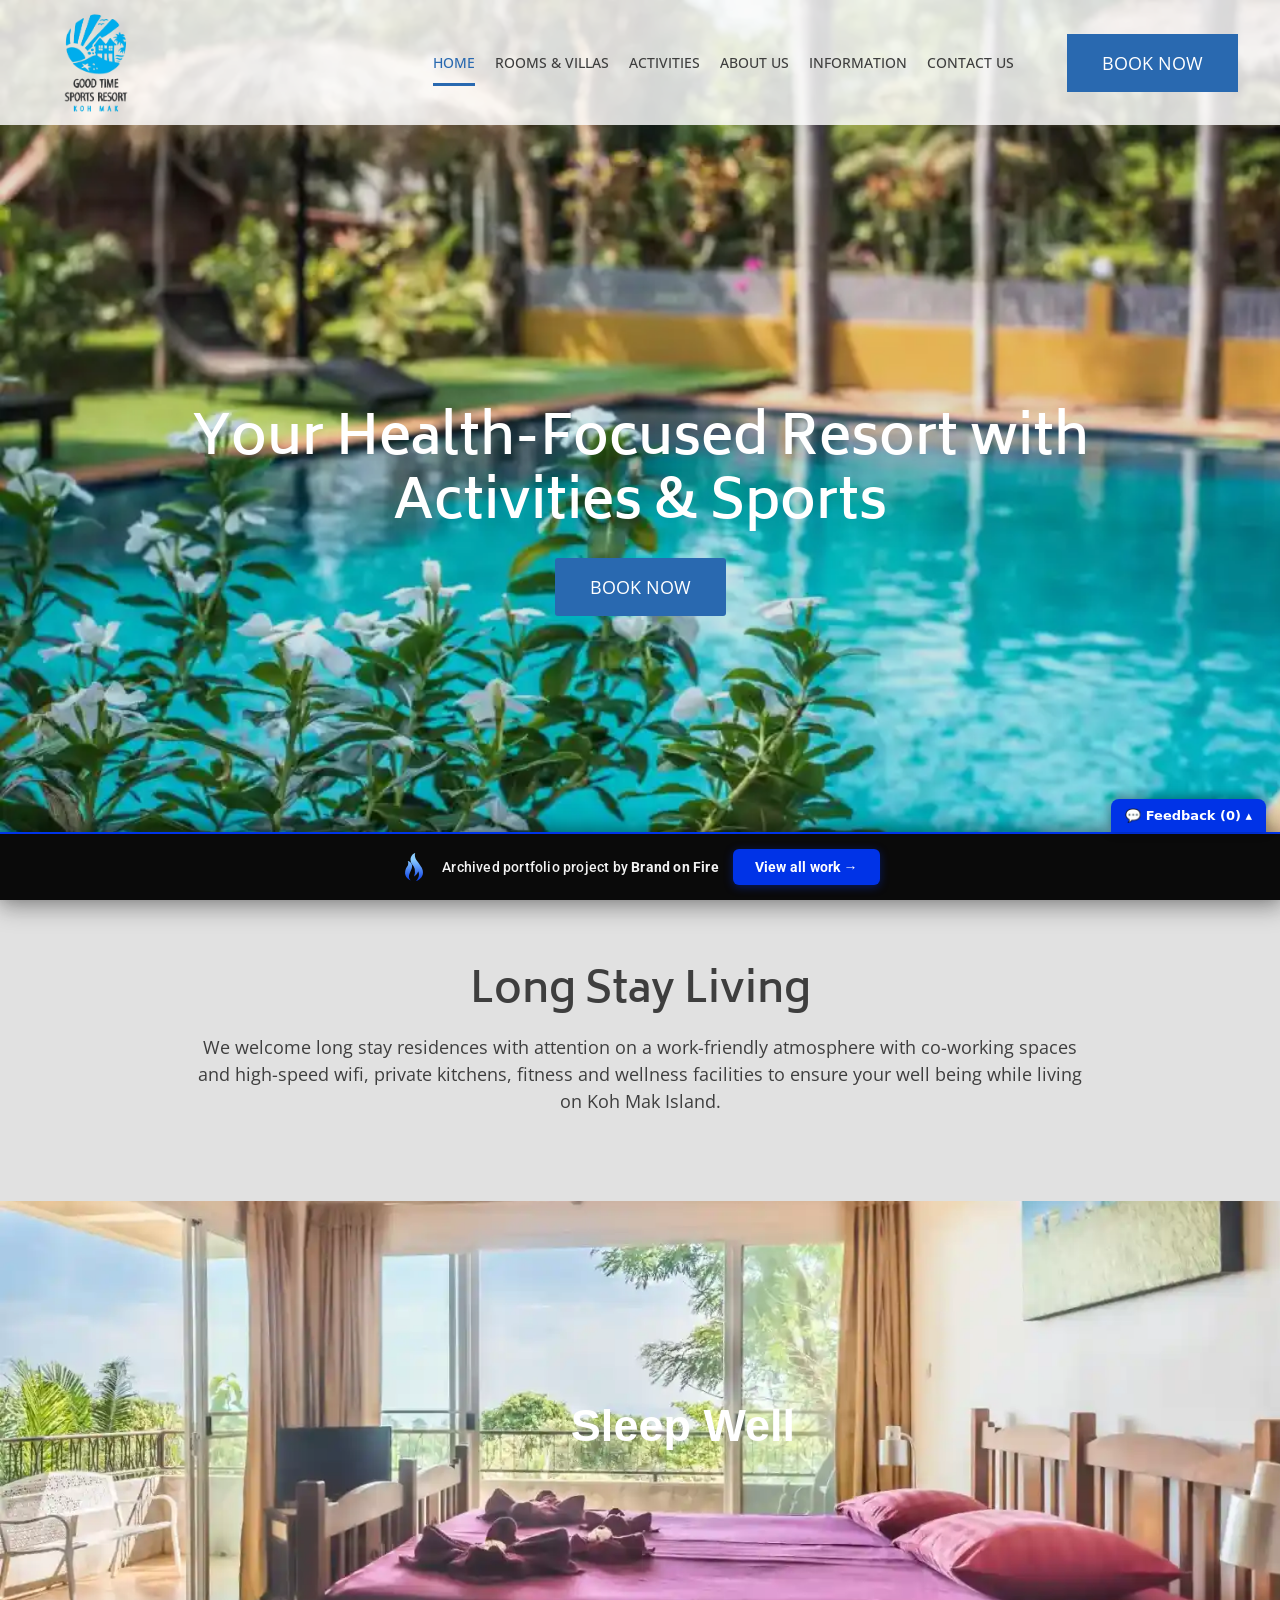
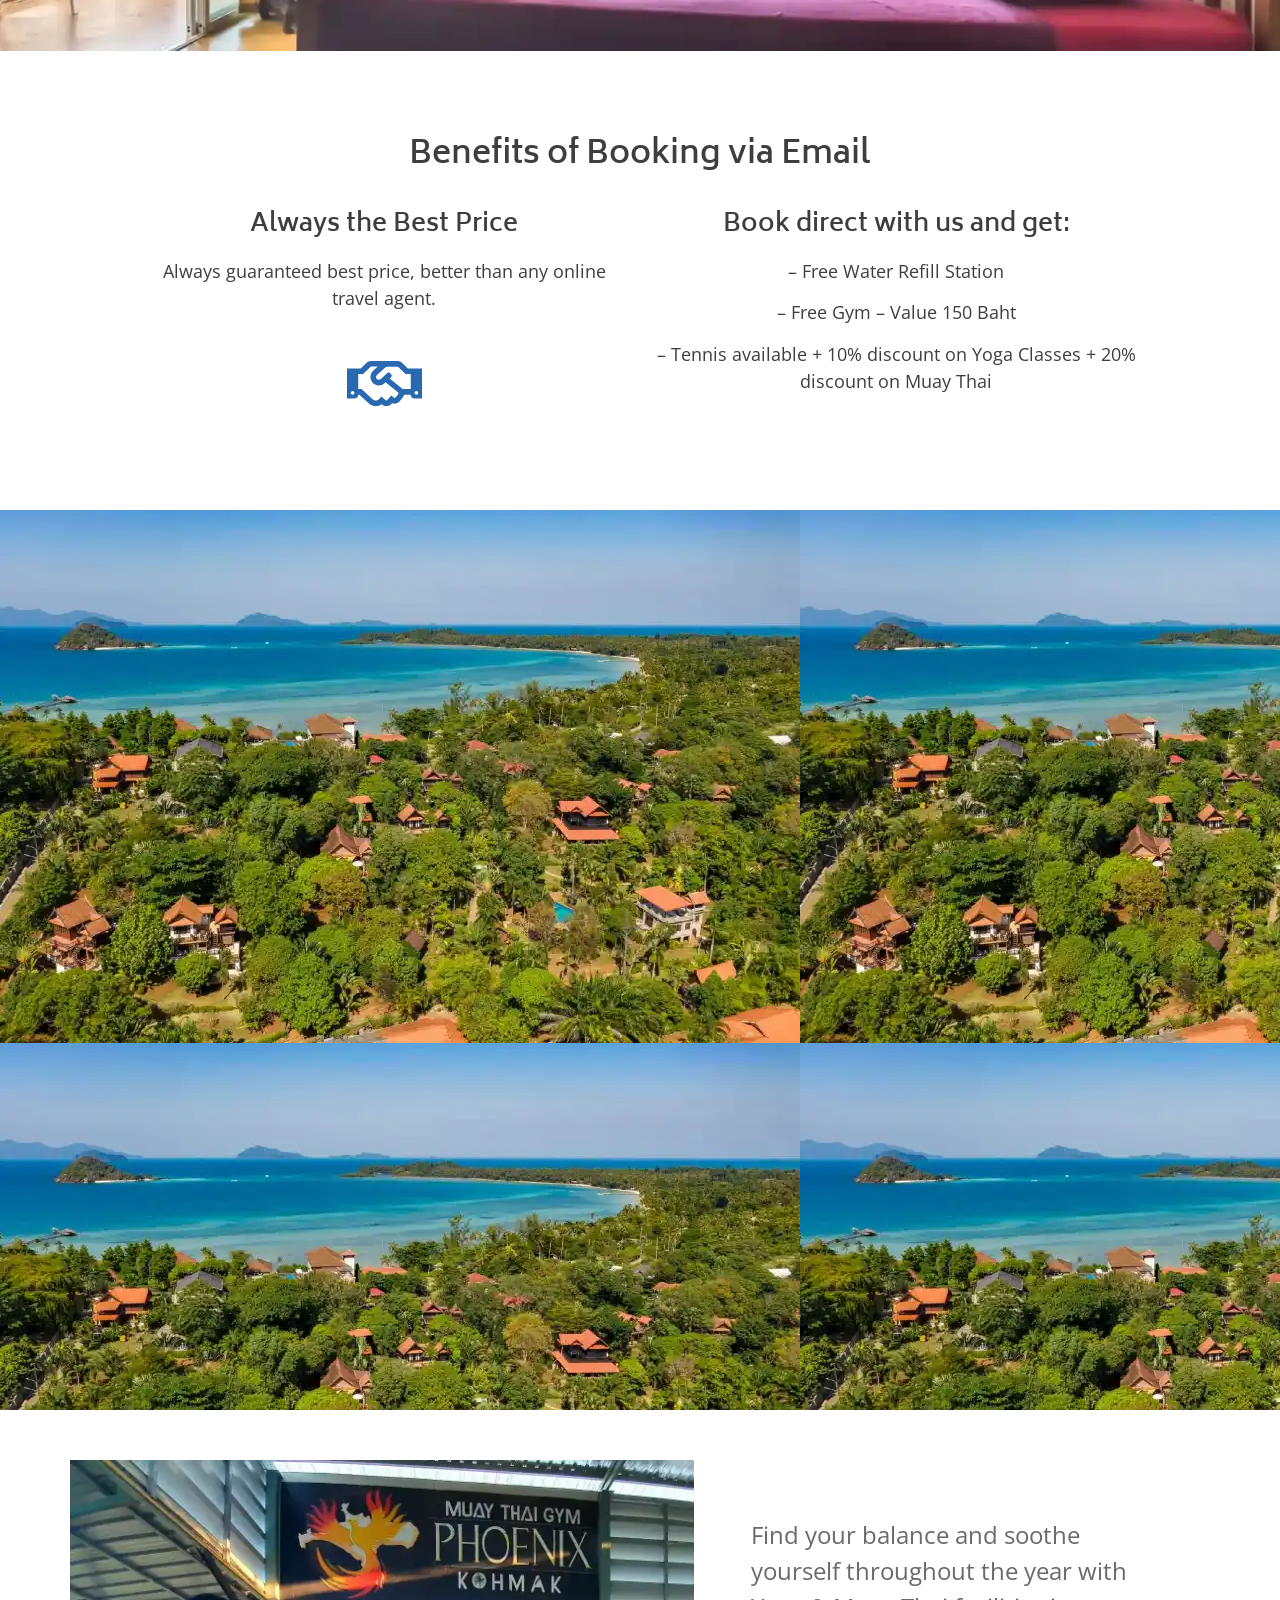
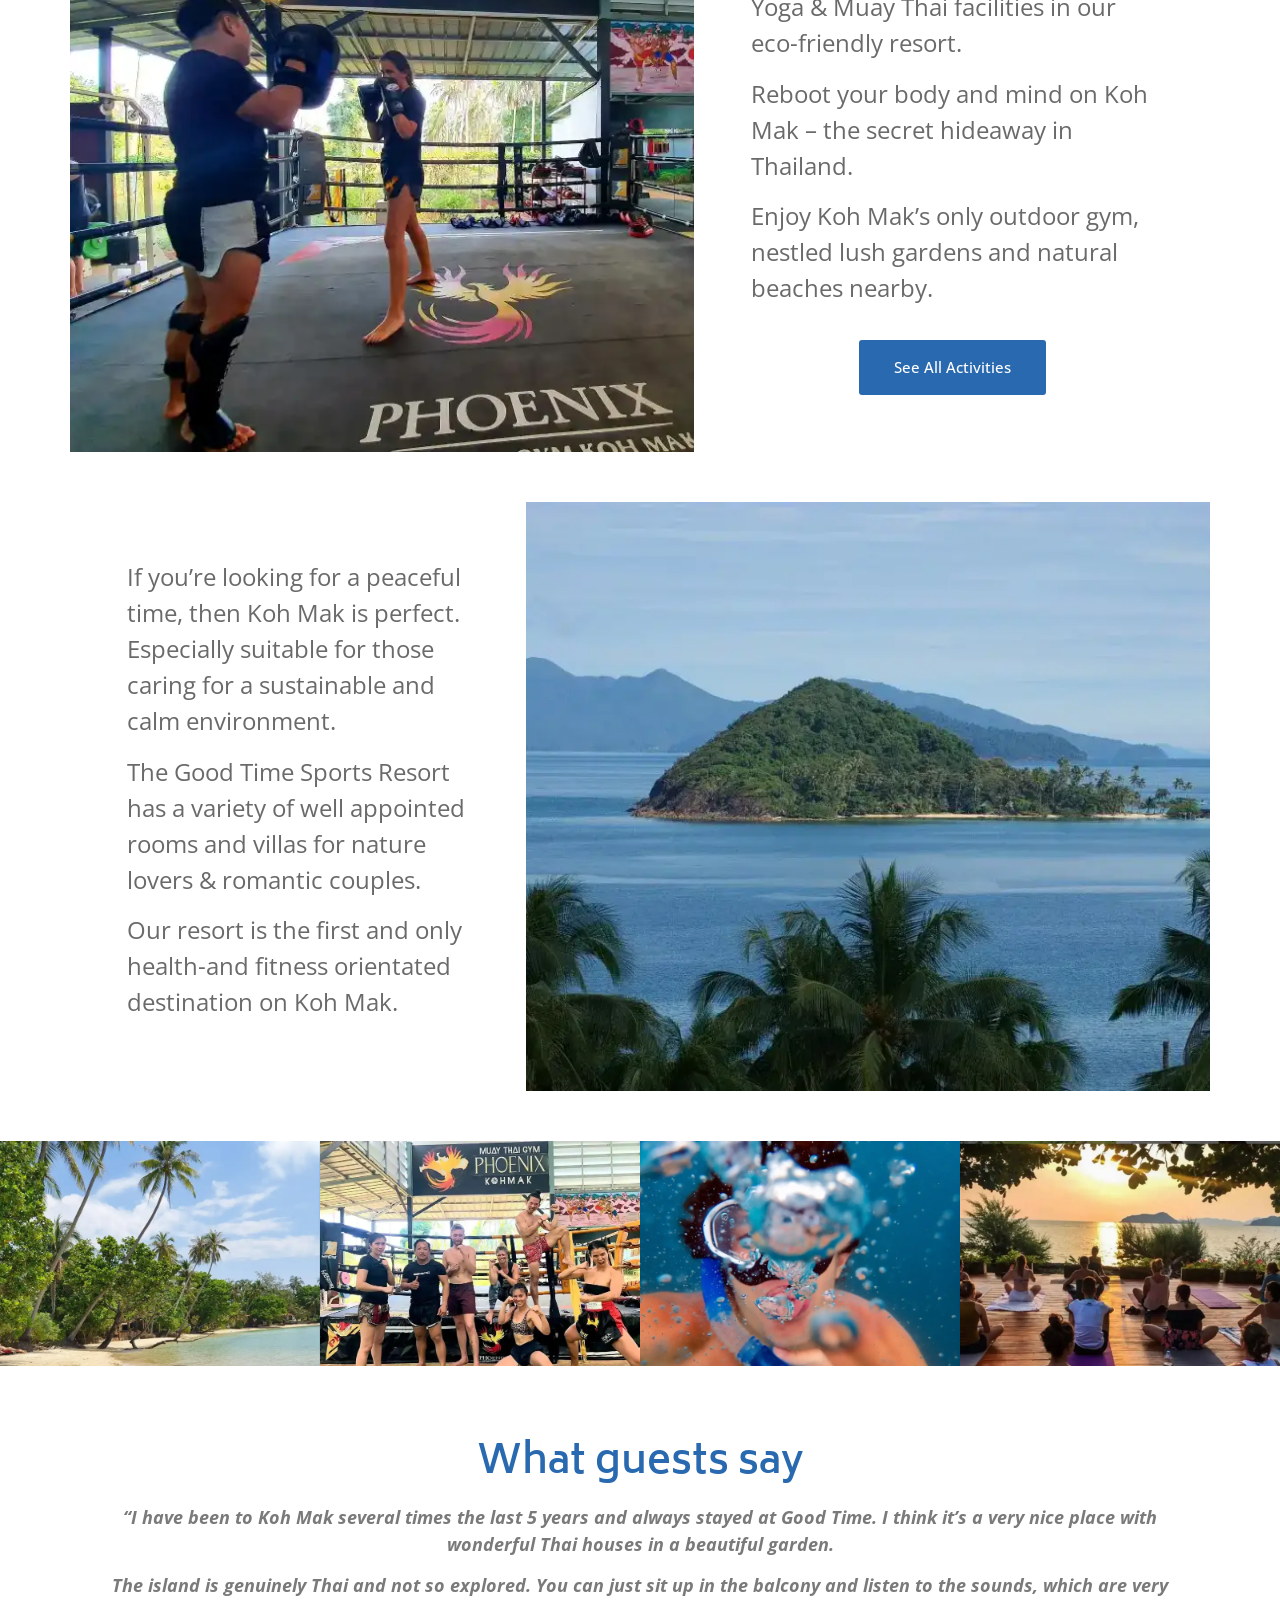
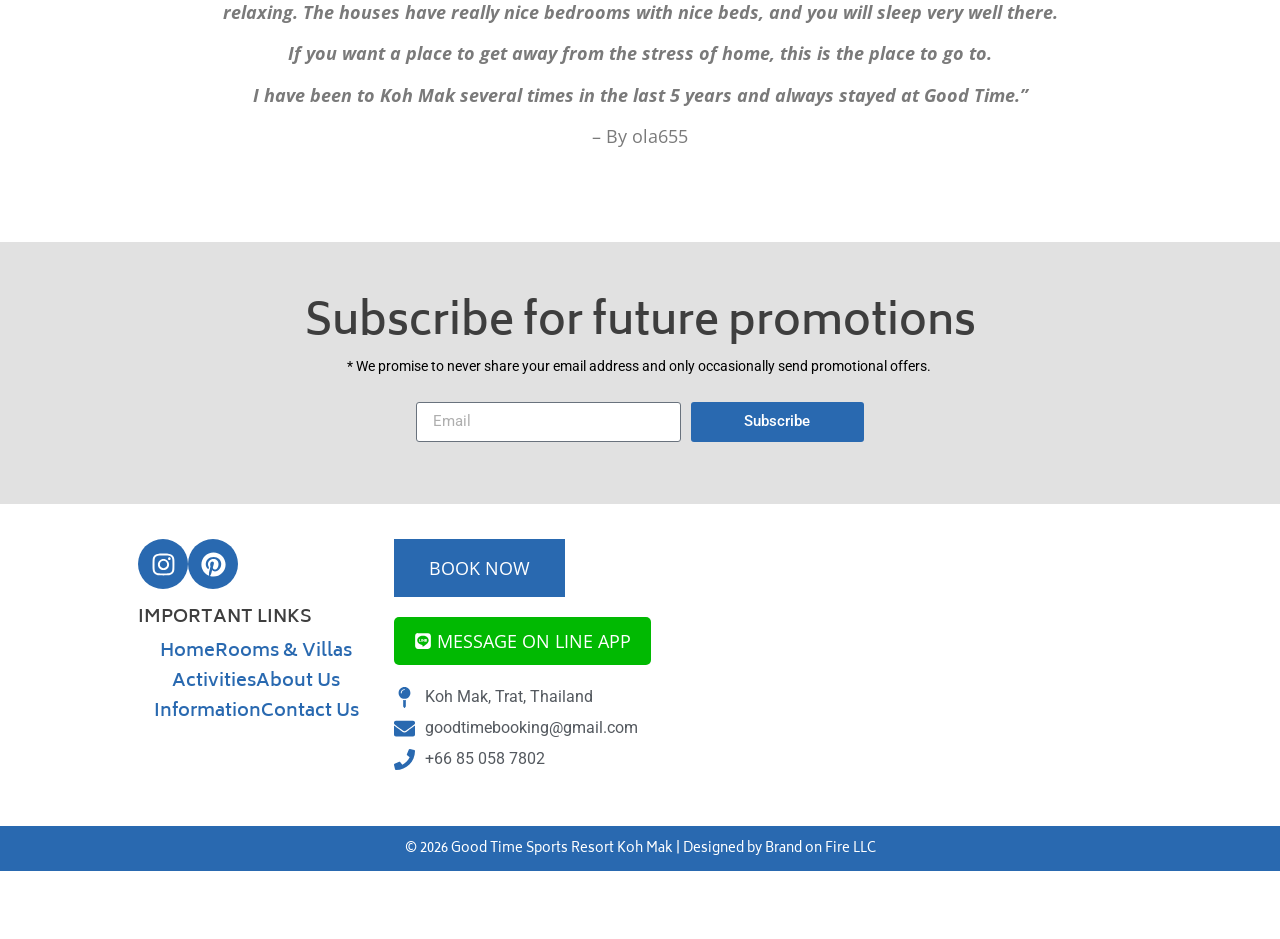
==== commit eb83d6ef: "Add feedback comment widget to portfolio bar" ====
--- a/index.html
+++ b/index.html
@@ -1,3 +1,60 @@
 <!doctype html><html lang="en-US" data-bofp="0"><head><meta charset="UTF-8"><meta name="viewport" content="width=device-width, initial-scale=1"><link rel="profile" href="https://gmpg.org/xfn/11"><meta name="robots" content="index, follow, max-image-preview:large, max-snippet:-1, max-video-preview:-1"><title>Good Time Sports Resort Koh Mak | Family-friendly Stay on Koh Mak</title><meta name="description" content="Good Time Sports Resort Koh Mak provides you with a comfortable, family-friendly stay on Koh Mak, with all kinds of activities, like snorkeling, and kayaking."><link rel="canonical" href="/"><meta property="og:locale" content="en_US"><meta property="og:type" content="website"><meta property="og:title" content="Good Time Sports Resort Koh Mak | Family-friendly Stay on Koh Mak"><meta property="og:description" content="Good Time Sports Resort Koh Mak provides you with a comfortable, family-friendly stay on Koh Mak, with all kinds of activities, like snorkeling, and kayaking."><meta property="og:url" content="/"><meta property="og:site_name" content="Good Time Sports Resort Koh Mak"><meta property="article:publisher" content="https://www.facebook.com/GoodtimeResort/"><meta property="article:modified_time" content="2025-06-28T03:11:08+00:00"><meta name="twitter:card" content="summary_large_image"><link rel="alternate" type="application/rss+xml" title="Good Time Sports Resort Koh Mak » Feed" href="/feed/"><link rel="https://api.w.org/" href="/wp-json/"><link rel="alternate" title="JSON" type="application/json" href="/wp-json/wp/v2/pages/7"><meta name="generator" content="Elementor 4.1.1; features: e_font_icon_svg, additional_custom_breakpoints; settings: css_print_method-external, google_font-enabled, font_display-swap"><link rel="icon" href="/wp-content/uploads/2024/10/good-time-sports-resort-logo-150x150.webp" sizes="32x32"><link rel="icon" href="_a/0801070de384.webp" sizes="192x192"><link rel="apple-touch-icon" href="_a/0801070de384.webp"><meta name="msapplication-TileImage" content="_a/0801070de384.webp"><meta name="generator" content="WP Rocket 3.20.2" data-wpr-features="wpr_minify_concatenate_js wpr_lazyload_images wpr_lazyload_iframes wpr_preconnect_external_domains wpr_oci wpr_minify_css wpr_preload_links wpr_desktop"><link rel="stylesheet" href="style.css"><style>[data-bofp="1"]{background-color:rgb(255, 255, 255)!important;color:rgb(51, 51, 51)!important}[data-bofp="2"]{background-color:rgba(255, 255, 255, 0.82)!important;color:rgb(51, 51, 51)!important}[data-bofp="3"]{background-color:rgb(225, 225, 225)!important;color:rgb(51, 51, 51)!important}[data-bofp="4"]{background-color:rgb(255, 255, 255)!important;color:rgb(51, 51, 51)!important}[data-bofp="5"]{background-color:rgb(255, 255, 255)!important;color:rgb(51, 51, 51)!important}[data-bofp="6"]{background-color:rgb(255, 255, 255)!important;color:rgb(51, 51, 51)!important}[data-bofp="7"]{background-color:rgb(255, 255, 255)!important;color:rgb(51, 51, 51)!important}[data-bofp="8"]{background-color:rgb(255, 255, 255)!important;color:rgb(51, 51, 51)!important}[data-bofp="9"]{background-color:rgb(255, 255, 255)!important;color:rgb(51, 51, 51)!important}[data-bofp="10"]{background-color:rgb(225, 225, 225)!important;color:rgb(51, 51, 51)!important}[data-bofp="11"]{background-color:rgb(255, 255, 255)!important;color:rgb(51, 51, 51)!important}[data-bofp="12"]{background-color:rgb(243, 245, 248)!important;color:rgb(51, 51, 51)!important}</style><meta name="robots" content="noindex, nofollow"></head><body class="home wp-singular page-template-default page page-id-7 wp-custom-logo wp-embed-responsive wp-theme-hello-elementor hello-elementor-default elementor-default elementor-kit-6 elementor-page elementor-page-7 e--ua-blink e--ua-mac e--ua-webkit dialog-body dialog-lightbox-body dialog-container dialog-lightbox-container" data-elementor-device-mode="desktop" data-bofp="1"><a class="skip-link screen-reader-text" href="#content">Skip to content</a><header data-elementor-type="header" data-elementor-id="15" class="elementor elementor-15 elementor-location-header" data-elementor-post-type="elementor_library"><div class="elementor-element elementor-element-3b2fb08 e-con-full e-flex e-con e-parent e-lazyloaded" data-id="3b2fb08" data-element_type="container" data-e-type="container" data-settings="{&quot;background_background&quot;:&quot;classic&quot;}" data-bofp="2"><div class="elementor-element elementor-element-a1ec9e6 e-con-full e-flex e-con e-child" data-id="a1ec9e6" data-element_type="container" data-e-type="container"><div class="elementor-element elementor-element-91f3628 elementor-widget elementor-widget-theme-site-logo elementor-widget-image" data-id="91f3628" data-element_type="widget" data-e-type="widget" data-widget_type="theme-site-logo.default"><div class="elementor-widget-container"><a href="index.html"><img fetchpriority="high" width="900" height="1200" src="_a/0801070de384.webp" class="attachment-full size-full wp-image-17" alt="" decoding="sync">				</a></div></div></div><div class="elementor-element elementor-element-5be6a67 e-con-full e-flex e-con e-child" data-id="5be6a67" data-element_type="container" data-e-type="container"><div class="elementor-element elementor-element-41dad96 elementor-nav-menu__align-end elementor-nav-menu--stretch elementor-nav-menu__text-align-center elementor-nav-menu--dropdown-tablet elementor-nav-menu--toggle elementor-nav-menu--burger elementor-widget elementor-widget-nav-menu" data-id="41dad96" data-element_type="widget" data-e-type="widget" data-settings="{&quot;full_width&quot;:&quot;stretch&quot;,&quot;layout&quot;:&quot;horizontal&quot;,&quot;submenu_icon&quot;:{&quot;value&quot;:&quot;&lt;svg aria-hidden=\&quot;true\&quot; class=\&quot;e-font-icon-svg e-fas-caret-down\&quot; viewBox=\&quot;0 0 320 512\&quot; xmlns=\&quot;http:\/\/www.w3.org\/2000\/svg\&quot;&gt;&lt;path d=\&quot;M31.3 192h257.3c17.8 0 26.7 21.5 14.1 34.1L174.1 354.8c-7.8 7.8-20.5 7.8-28.3 0L17.2 226.1C4.6 213.5 13.5 192 31.3 192z\&quot;&gt;&lt;\/path&gt;&lt;\/svg&gt;&quot;,&quot;library&quot;:&quot;fa-solid&quot;},&quot;toggle&quot;:&quot;burger&quot;}" data-widget_type="nav-menu.default"><div class="elementor-widget-container"><nav aria-label="Menu" class="elementor-nav-menu--main elementor-nav-menu__container elementor-nav-menu--layout-horizontal e--pointer-underline e--animation-fade"><ul id="menu-1-41dad96" class="elementor-nav-menu" data-smartmenus-id="1782338253534734"><li class="menu-item menu-item-type-post_type menu-item-object-page menu-item-home current-menu-item page_item page-item-7 current_page_item menu-item-449"><a href="index.html" aria-current="page" class="elementor-item elementor-item-active">Home</a></li><li class="menu-item menu-item-type-post_type menu-item-object-page menu-item-228"><a href="rooms-villas/index.html" class="elementor-item">Rooms &amp; Villas</a></li><li class="menu-item menu-item-type-post_type menu-item-object-page menu-item-245"><a href="activities/index.html" class="elementor-item">Activities</a></li><li class="menu-item menu-item-type-post_type menu-item-object-page menu-item-284"><a href="about/index.html" class="elementor-item">About Us</a></li><li class="menu-item menu-item-type-post_type menu-item-object-page menu-item-348"><a href="blog/index.html" class="elementor-item">Information</a></li><li class="menu-item menu-item-type-post_type menu-item-object-page menu-item-458"><a href="contact-us/index.html" class="elementor-item">Contact Us</a></li></ul>			</nav><div class="elementor-menu-toggle" role="button" tabindex="0" aria-label="Menu Toggle" aria-expanded="false" style=""><svg aria-hidden="true" role="presentation" class="elementor-menu-toggle__icon--open e-font-icon-svg e-eicon-menu-bar" viewBox="0 0 1000 1000" xmlns="http://www.w3.org/2000/svg"><path d="M104 333H896C929 333 958 304 958 271S929 208 896 208H104C71 208 42 237 42 271S71 333 104 333ZM104 583H896C929 583 958 554 958 521S929 458 896 458H104C71 458 42 487 42 521S71 583 104 583ZM104 833H896C929 833 958 804 958 771S929 708 896 708H104C71 708 42 737 42 771S71 833 104 833Z"></path></svg><svg aria-hidden="true" role="presentation" class="elementor-menu-toggle__icon--close e-font-icon-svg e-eicon-close" viewBox="0 0 1000 1000" xmlns="http://www.w3.org/2000/svg"><path d="M742 167L500 408 258 167C246 154 233 150 217 150 196 150 179 158 167 167 154 179 150 196 150 212 150 229 154 242 171 254L408 500 167 742C138 771 138 800 167 829 196 858 225 858 254 829L496 587 738 829C750 842 767 846 783 846 800 846 817 842 829 829 842 817 846 804 846 783 846 767 842 750 829 737L588 500 833 258C863 229 863 200 833 171 804 137 775 137 742 167Z"></path></svg>		</div><nav class="elementor-nav-menu--dropdown elementor-nav-menu__container" aria-hidden="true" style="top: 44px; --menu-height: 0; width: 1366px; left: 0px;"><ul id="menu-2-41dad96" class="elementor-nav-menu" data-smartmenus-id="17823382535354731"><li class="menu-item menu-item-type-post_type menu-item-object-page menu-item-home current-menu-item page_item page-item-7 current_page_item menu-item-449"><a href="index.html" aria-current="page" class="elementor-item elementor-item-active" tabindex="-1">Home</a></li><li class="menu-item menu-item-type-post_type menu-item-object-page menu-item-228"><a href="rooms-villas/index.html" class="elementor-item" tabindex="-1">Rooms &amp; Villas</a></li><li class="menu-item menu-item-type-post_type menu-item-object-page menu-item-245"><a href="activities/index.html" class="elementor-item" tabindex="-1">Activities</a></li><li class="menu-item menu-item-type-post_type menu-item-object-page menu-item-284"><a href="about/index.html" class="elementor-item" tabindex="-1">About Us</a></li><li class="menu-item menu-item-type-post_type menu-item-object-page menu-item-348"><a href="blog/index.html" class="elementor-item" tabindex="-1">Information</a></li><li class="menu-item menu-item-type-post_type menu-item-object-page menu-item-458"><a href="contact-us/index.html" class="elementor-item" tabindex="-1">Contact Us</a></li></ul>			</nav></div></div></div><div class="elementor-element elementor-element-011fe51 e-con-full elementor-hidden-tablet elementor-hidden-mobile e-flex e-con e-child" data-id="011fe51" data-element_type="container" data-e-type="container"><div class="elementor-element elementor-element-bef8195 elementor-widget elementor-widget-button" data-id="bef8195" data-element_type="widget" data-e-type="widget" data-widget_type="button.default"><div class="elementor-widget-container"><div class="elementor-button-wrapper"><a class="elementor-button elementor-button-link elementor-size-sm" href="contact-us/index.html"><span class="elementor-button-content-wrapper"><span class="elementor-button-text">BOOK NOW</span></span></a></div></div></div></div></div></header><main id="content" class="site-main post-7 page type-page status-publish hentry"><div class="page-content"><div data-elementor-type="wp-post" data-elementor-id="7" class="elementor elementor-7" data-elementor-post-type="page"><div class="elementor-element elementor-element-f2f4302 e-flex e-con-boxed e-con e-parent e-lazyloaded" data-id="f2f4302" data-element_type="container" data-e-type="container" data-settings="{&quot;background_background&quot;:&quot;classic&quot;}"><div class="e-con-inner"><div class="elementor-element elementor-element-516a135 elementor-widget elementor-widget-heading" data-id="516a135" data-element_type="widget" data-e-type="widget" data-widget_type="heading.default"><div class="elementor-widget-container"><h2 class="elementor-heading-title elementor-size-default">Your Health-Focused Resort with Activities &amp; Sports</h2>				</div></div><div class="elementor-element elementor-element-b001ae7 elementor-align-center elementor-widget elementor-widget-button" data-id="b001ae7" data-element_type="widget" data-e-type="widget" data-widget_type="button.default"><div class="elementor-widget-container"><div class="elementor-button-wrapper"><a class="elementor-button elementor-button-link elementor-size-sm" href="contact-us/index.html"><span class="elementor-button-content-wrapper"><span class="elementor-button-text">BOOK NOW</span></span></a></div></div></div></div></div><div class="elementor-element elementor-element-6f70247 e-flex e-con-boxed e-con e-parent e-lazyloaded" data-id="6f70247" data-element_type="container" data-e-type="container" data-settings="{&quot;background_background&quot;:&quot;classic&quot;}" data-bofp="3"><div class="e-con-inner"><div class="elementor-element elementor-element-64cd7eb elementor-widget elementor-widget-heading" data-id="64cd7eb" data-element_type="widget" data-e-type="widget" data-widget_type="heading.default"><div class="elementor-widget-container"><h2 class="elementor-heading-title elementor-size-default">Long Stay Living</h2>				</div></div><div class="elementor-element elementor-element-65cd31c elementor-widget elementor-widget-text-editor" data-id="65cd31c" data-element_type="widget" data-e-type="widget" data-widget_type="text-editor.default"><div class="elementor-widget-container"><p>We welcome long stay residences with attention on a work-friendly atmosphere with co-working spaces and high-speed wifi, private kitchens, fitness and wellness facilities to ensure your well being while living on Koh Mak Island.</p>								</div></div></div></div><div class="elementor-element elementor-element-23d64b4 e-con-full e-flex e-con e-parent e-lazyloaded" data-id="23d64b4" data-element_type="container" data-e-type="container"><div class="elementor-element elementor-element-7eb0463 elementor--h-position-center elementor--v-position-middle elementor-widget elementor-widget-slides e-widget-swiper" data-id="7eb0463" data-element_type="widget" data-e-type="widget" data-settings="{&quot;navigation&quot;:&quot;none&quot;,&quot;transition&quot;:&quot;fade&quot;,&quot;transition_speed&quot;:1000,&quot;autoplay&quot;:&quot;yes&quot;,&quot;autoplay_speed&quot;:5000,&quot;infinite&quot;:&quot;yes&quot;}" data-widget_type="slides.default"><div class="elementor-widget-container"><div class="elementor-swiper"><div class="elementor-slides-wrapper elementor-main-swiper swiper swiper-fade swiper-initialized swiper-horizontal swiper-pointer-events swiper-watch-progress swiper-backface-hidden" role="region" aria-roledescription="carousel" aria-label="Slides" dir="ltr" data-animation=""><div class="swiper-wrapper elementor-slides" id="swiper-wrapper-26b7c5ccad410d51a" aria-live="off" style="cursor: grab; transition-duration: 0ms;"><div class="elementor-repeater-item-22796fa swiper-slide swiper-slide-duplicate swiper-slide-duplicate-prev" role="group" aria-roledescription="slide" data-swiper-slide-index="0" aria-label="1 / 2" style="width: 1366px; transition-duration: 0ms; opacity: 0; transform: translate3d(0px, 0px, 0px);"><div class="swiper-slide-bg" role="img" aria-label="Tropical_Bungalow_1-0993136" data-bofp="4"></div><div class="swiper-slide-inner"><div class="swiper-slide-contents"><div class="elementor-slide-heading">Sleep Well</div></div></div></div><div class="elementor-repeater-item-7315f0a swiper-slide swiper-slide-duplicate swiper-slide-duplicate-active" role="group" aria-roledescription="slide" data-swiper-slide-index="1" aria-label="2 / 2" style="width: 1366px; transition-duration: 0ms; opacity: 0; transform: translate3d(-1366px, 0px, 0px);"><div class="swiper-slide-bg" role="img" aria-label="seaview_suite-0993286" data-bofp="5"></div><div class="swiper-slide-inner"><div class="swiper-slide-contents"><div class="elementor-slide-heading">Sleep Well</div></div></div></div><div class="elementor-repeater-item-22796fa swiper-slide swiper-slide-prev swiper-slide-duplicate-next" role="group" aria-roledescription="slide" data-swiper-slide-index="0" aria-label="1 / 2" style="width: 1366px; transition-duration: 0ms; opacity: 0; transform: translate3d(-2732px, 0px, 0px);"><div class="swiper-slide-bg" role="img" aria-label="Tropical_Bungalow_1-0993136" data-bofp="6"></div><div class="swiper-slide-inner"><div class="swiper-slide-contents"><div class="elementor-slide-heading">Sleep Well</div></div></div></div><div class="elementor-repeater-item-7315f0a swiper-slide swiper-slide-visible swiper-slide-active" role="group" aria-roledescription="slide" data-swiper-slide-index="1" aria-label="2 / 2" style="width: 1366px; transition-duration: 0ms; opacity: 1; transform: translate3d(-4098px, 0px, 0px);"><div class="swiper-slide-bg elementor-ken-burns--active" role="img" aria-label="seaview_suite-0993286" data-bofp="7"></div><div class="swiper-slide-inner"><div class="swiper-slide-contents"><div class="elementor-slide-heading">Sleep Well</div></div></div></div>				<div class="elementor-repeater-item-22796fa swiper-slide swiper-slide-duplicate swiper-slide-next swiper-slide-duplicate-prev" role="group" aria-roledescription="slide" data-swiper-slide-index="0" aria-label="1 / 2" style="width: 1366px; transition-duration: 0ms; opacity: 0; transform: translate3d(-5464px, 0px, 0px);"><div class="swiper-slide-bg" role="img" aria-label="Tropical_Bungalow_1-0993136" data-bofp="8"></div><div class="swiper-slide-inner"><div class="swiper-slide-contents"><div class="elementor-slide-heading">Sleep Well</div></div></div></div><div class="elementor-repeater-item-7315f0a swiper-slide swiper-slide-duplicate swiper-slide-duplicate-active" role="group" aria-roledescription="slide" data-swiper-slide-index="1" aria-label="2 / 2" style="width: 1366px; transition-duration: 0ms; opacity: 0; transform: translate3d(-6830px, 0px, 0px);"><div class="swiper-slide-bg" role="img" aria-label="seaview_suite-0993286" data-bofp="9"></div><div class="swiper-slide-inner"><div class="swiper-slide-contents"><div class="elementor-slide-heading">Sleep Well</div></div></div></div></div><span class="swiper-notification" aria-live="assertive" aria-atomic="true"></span></div></div></div></div></div><div class="elementor-element elementor-element-2aa4c58 e-flex e-con-boxed e-con e-parent e-lazyloaded" data-id="2aa4c58" data-element_type="container" data-e-type="container"><div class="e-con-inner"><div class="elementor-element elementor-element-026078f elementor-widget elementor-widget-heading" data-id="026078f" data-element_type="widget" data-e-type="widget" data-widget_type="heading.default"><div class="elementor-widget-container"><h2 class="elementor-heading-title elementor-size-default">Benefits of Booking via Email</h2>				</div></div></div></div><div class="elementor-element elementor-element-e581880 e-flex e-con-boxed e-con e-parent e-lazyloaded" data-id="e581880" data-element_type="container" data-e-type="container"><div class="e-con-inner"><div class="elementor-element elementor-element-0fc6e14 e-con-full e-flex e-con e-child" data-id="0fc6e14" data-element_type="container" data-e-type="container"><div class="elementor-element elementor-element-8517b15 elementor-widget elementor-widget-heading" data-id="8517b15" data-element_type="widget" data-e-type="widget" data-widget_type="heading.default"><div class="elementor-widget-container"><h3 class="elementor-heading-title elementor-size-default">Always the Best Price</h3>				</div></div><div class="elementor-element elementor-element-6558eaa elementor-widget elementor-widget-text-editor" data-id="6558eaa" data-element_type="widget" data-e-type="widget" data-widget_type="text-editor.default"><div class="elementor-widget-container"><p>Always guaranteed best price, better than any online travel agent.</p>								</div></div><div class="elementor-element elementor-element-04acb00 elementor-view-default elementor-widget elementor-widget-icon" data-id="04acb00" data-element_type="widget" data-e-type="widget" data-widget_type="icon.default"><div class="elementor-widget-container"><div class="elementor-icon-wrapper"><div class="elementor-icon"><svg aria-hidden="true" class="e-font-icon-svg e-far-handshake" viewBox="0 0 640 512" xmlns="http://www.w3.org/2000/svg"><path d="M519.2 127.9l-47.6-47.6A56.252 56.252 0 0 0 432 64H205.2c-14.8 0-29.1 5.9-39.6 16.3L118 127.9H0v255.7h64c17.6 0 31.8-14.2 31.9-31.7h9.1l84.6 76.4c30.9 25.1 73.8 25.7 105.6 3.8 12.5 10.8 26 15.9 41.1 15.9 18.2 0 35.3-7.4 48.8-24 22.1 8.7 48.2 2.6 64-16.8l26.2-32.3c5.6-6.9 9.1-14.8 10.9-23h57.9c.1 17.5 14.4 31.7 31.9 31.7h64V127.9H519.2zM48 351.6c-8.8 0-16-7.2-16-16s7.2-16 16-16 16 7.2 16 16c0 8.9-7.2 16-16 16zm390-6.9l-26.1 32.2c-2.8 3.4-7.8 4-11.3 1.2l-23.9-19.4-30 36.5c-6 7.3-15 4.8-18 2.4l-36.8-31.5-15.6 19.2c-13.9 17.1-39.2 19.7-55.3 6.6l-97.3-88H96V175.8h41.9l61.7-61.6c2-.8 3.7-1.5 5.7-2.3H262l-38.7 35.5c-29.4 26.9-31.1 72.3-4.4 101.3 14.8 16.2 61.2 41.2 101.5 4.4l8.2-7.5 108.2 87.8c3.4 2.8 3.9 7.9 1.2 11.3zm106-40.8h-69.2c-2.3-2.8-4.9-5.4-7.7-7.7l-102.7-83.4 12.5-11.4c6.5-6 7-16.1 1-22.6L367 167.1c-6-6.5-16.1-6.9-22.6-1l-55.2 50.6c-9.5 8.7-25.7 9.4-34.6 0-9.3-9.9-8.5-25.1 1.2-33.9l65.6-60.1c7.4-6.8 17-10.5 27-10.5l83.7-.2c2.1 0 4.1.8 5.5 2.3l61.7 61.6H544v128zm48 47.7c-8.8 0-16-7.2-16-16s7.2-16 16-16 16 7.2 16 16c0 8.9-7.2 16-16 16z"></path></svg>			</div></div></div></div></div><div class="elementor-element elementor-element-4fc15f6 e-con-full e-flex e-con e-child" data-id="4fc15f6" data-element_type="container" data-e-type="container"><div class="elementor-element elementor-element-ac26a13 elementor-widget elementor-widget-heading" data-id="ac26a13" data-element_type="widget" data-e-type="widget" data-widget_type="heading.default"><div class="elementor-widget-container"><h3 class="elementor-heading-title elementor-size-default">Book direct with us and get:</h3>				</div></div><div class="elementor-element elementor-element-261d457 elementor-widget elementor-widget-text-editor" data-id="261d457" data-element_type="widget" data-e-type="widget" data-widget_type="text-editor.default"><div class="elementor-widget-container"><p>– Free Water Refill Station</p><p>– Free Gym – Value 150 Baht</p><p>– Tennis available + 10% discount on Yoga Classes + 20% discount on Muay Thai</p>								</div></div></div></div></div><div class="elementor-element elementor-element-bf33901 e-flex e-con-boxed e-con e-parent e-lazyloaded" data-id="bf33901" data-element_type="container" data-e-type="container" data-settings="{&quot;background_background&quot;:&quot;classic&quot;}"><div class="e-con-inner"></div></div><div class="elementor-element elementor-element-941888b e-flex e-con-boxed e-con e-parent e-lazyloaded" data-id="941888b" data-element_type="container" data-e-type="container"><div class="e-con-inner"><div class="elementor-element elementor-element-1b9f0a7 e-con-full e-flex e-con e-child" data-id="1b9f0a7" data-element_type="container" data-e-type="container" data-settings="{&quot;background_background&quot;:&quot;classic&quot;}"></div><div class="elementor-element elementor-element-0913df0 e-con-full e-flex e-con e-child" data-id="0913df0" data-element_type="container" data-e-type="container"><div class="elementor-element elementor-element-d288407 elementor-widget elementor-widget-text-editor" data-id="d288407" data-element_type="widget" data-e-type="widget" data-widget_type="text-editor.default"><div class="elementor-widget-container"><p>Find your balance and soothe yourself throughout the year with Yoga &amp; Muay Thai facilities in our eco-friendly resort.</p><p>Reboot your body and mind on Koh Mak – the secret hideaway in Thailand.</p><p>Enjoy Koh Mak’s only outdoor gym, nestled lush gardens and natural beaches nearby.</p>								</div></div><div class="elementor-element elementor-element-23eae8b elementor-align-center elementor-widget elementor-widget-button" data-id="23eae8b" data-element_type="widget" data-e-type="widget" data-widget_type="button.default"><div class="elementor-widget-container"><div class="elementor-button-wrapper"><a class="elementor-button elementor-button-link elementor-size-sm" href="activities/index.html"><span class="elementor-button-content-wrapper"><span class="elementor-button-text">See All Activities</span></span></a></div></div></div></div></div></div><div class="elementor-element elementor-element-9d1907f e-flex e-con-boxed e-con e-parent e-lazyloaded" data-id="9d1907f" data-element_type="container" data-e-type="container"><div class="e-con-inner"><div class="elementor-element elementor-element-3b12750 e-con-full e-flex e-con e-child" data-id="3b12750" data-element_type="container" data-e-type="container"><div class="elementor-element elementor-element-36d5305 elementor-widget elementor-widget-text-editor" data-id="36d5305" data-element_type="widget" data-e-type="widget" data-widget_type="text-editor.default"><div class="elementor-widget-container"><p>If you’re looking for a peaceful time, then Koh Mak is perfect. Especially suitable for those caring for a sustainable and calm environment.</p><p>The Good Time Sports Resort has a variety of well appointed rooms and villas for nature lovers &amp; romantic couples.</p><p>Our resort is the first and only health-and fitness orientated destination on Koh Mak.</p>								</div></div></div><div class="elementor-element elementor-element-26791fb e-con-full e-flex e-con e-child" data-id="26791fb" data-element_type="container" data-e-type="container" data-settings="{&quot;background_background&quot;:&quot;classic&quot;}"></div></div></div><div class="elementor-element elementor-element-fc09864 e-con-full e-flex e-con e-parent e-lazyloaded" data-id="fc09864" data-element_type="container" data-e-type="container"><div class="elementor-element elementor-element-5e1d570 e-con-full e-flex e-con e-child" data-id="5e1d570" data-element_type="container" data-e-type="container" data-settings="{&quot;background_background&quot;:&quot;classic&quot;}"></div><div class="elementor-element elementor-element-bee3a63 e-con-full e-flex e-con e-child" data-id="bee3a63" data-element_type="container" data-e-type="container" data-settings="{&quot;background_background&quot;:&quot;classic&quot;}"></div><div class="elementor-element elementor-element-44dedd4 e-con-full e-flex e-con e-child" data-id="44dedd4" data-element_type="container" data-e-type="container" data-settings="{&quot;background_background&quot;:&quot;classic&quot;}"></div><div class="elementor-element elementor-element-f21ef81 e-con-full e-flex e-con e-child" data-id="f21ef81" data-element_type="container" data-e-type="container" data-settings="{&quot;background_background&quot;:&quot;classic&quot;}"></div></div><div class="elementor-element elementor-element-4c79124 e-flex e-con-boxed e-con e-parent e-lazyloaded" data-id="4c79124" data-element_type="container" data-e-type="container"><div class="e-con-inner"><div class="elementor-element elementor-element-71a1650 elementor-widget elementor-widget-heading" data-id="71a1650" data-element_type="widget" data-e-type="widget" data-widget_type="heading.default"><div class="elementor-widget-container"><h2 class="elementor-heading-title elementor-size-default">What guests say</h2>				</div></div><div class="elementor-element elementor-element-a8eff66 elementor-widget elementor-widget-text-editor" data-id="a8eff66" data-element_type="widget" data-e-type="widget" data-widget_type="text-editor.default"><div class="elementor-widget-container"><p><strong><em>“I have been to Koh Mak several times the last 5 years and always stayed at Good Time. </em><em>I think it’s a very nice place with wonderful Thai houses in a beautiful garden.</em></strong></p><p><strong><em>The island is genuinely Thai and not so explored. You can just sit up in the balcony and listen to the sounds, which are very relaxing. </em><em>The houses have really nice bedrooms with nice beds, and you will sleep very well there.</em></strong></p><p><strong><em>If you want a place to get away from the stress of home, this is the place to go to.</em></strong></p><p><strong><em>I have been to Koh Mak several times in the last 5 years and always stayed at Good Time.”</em></strong></p><p>– By ola655</p>								</div></div></div></div></div></div></main><footer data-elementor-type="footer" data-elementor-id="129" class="elementor elementor-129 elementor-location-footer" data-elementor-post-type="elementor_library"><div class="elementor-element elementor-element-5db1f760 e-flex e-con-boxed e-con e-parent e-lazyloaded" data-id="5db1f760" data-element_type="container" data-e-type="container" data-settings="{&quot;background_background&quot;:&quot;classic&quot;}" data-bofp="10"><div class="e-con-inner"><div class="elementor-element elementor-element-30591415 elementor-widget elementor-widget-heading" data-id="30591415" data-element_type="widget" data-e-type="widget" data-widget_type="heading.default"><div class="elementor-widget-container"><h2 class="elementor-heading-title elementor-size-default">Subscribe for future promotions</h2>				</div></div><div class="elementor-element elementor-element-b568409 elementor-widget elementor-widget-text-editor" data-id="b568409" data-element_type="widget" data-e-type="widget" data-widget_type="text-editor.default"><div class="elementor-widget-container"><p>* We promise to never share your email address and only occasionally send promotional offers.&nbsp;</p>								</div></div><div class="elementor-element elementor-element-be6fe87 elementor-button-align-stretch elementor-widget elementor-widget-form" data-id="be6fe87" data-element_type="widget" data-e-type="widget" data-settings="{&quot;button_width&quot;:&quot;40&quot;,&quot;step_next_label&quot;:&quot;Next&quot;,&quot;step_previous_label&quot;:&quot;Previous&quot;,&quot;step_type&quot;:&quot;number_text&quot;,&quot;step_icon_shape&quot;:&quot;circle&quot;}" data-widget_type="form.default"><div class="elementor-widget-container"><form class="elementor-form" method="post" name="Subscribe" aria-label="Subscribe"><input type="hidden" name="post_id" value="129"><input type="hidden" name="form_id" value="be6fe87"><input type="hidden" name="referer_title" value="Page not found - Good Time Sports Resort Koh Mak"><div class="elementor-form-fields-wrapper elementor-labels-"><div class="elementor-field-type-email elementor-field-group elementor-column elementor-field-group-email elementor-col-60 elementor-field-required"><label for="form-field-email" class="elementor-field-label elementor-screen-only">
 								Email							</label><input size="1" type="email" name="form_fields[email]" id="form-field-email" class="elementor-field elementor-size-sm  elementor-field-textual" placeholder="Email" required="required"></div><div class="elementor-field-group elementor-column elementor-field-type-submit elementor-col-40 e-form__buttons"><button class="elementor-button elementor-size-sm" type="submit"><span class="elementor-button-content-wrapper"><span class="elementor-button-text">Subscribe</span></span></button></div></div></form></div></div></div></div><div class="elementor-element elementor-element-4efb6fd e-flex e-con-boxed e-con e-parent e-lazyloaded" data-id="4efb6fd" data-element_type="container" data-e-type="container"><div class="e-con-inner"><div class="elementor-element elementor-element-eb155fc e-con-full e-flex e-con e-child" data-id="eb155fc" data-element_type="container" data-e-type="container"><div class="elementor-element elementor-element-0acdb84 e-grid-align-left elementor-shape-rounded elementor-grid-0 elementor-widget elementor-widget-social-icons" data-id="0acdb84" data-element_type="widget" data-e-type="widget" data-widget_type="social-icons.default"><div class="elementor-widget-container"><div class="elementor-social-icons-wrapper elementor-grid" role="list"><span class="elementor-grid-item" role="listitem"><a class="elementor-icon elementor-social-icon elementor-social-icon-instagram elementor-repeater-item-61d7ba6" href="https://instagram.com/goodtimeresort" target="_blank"><span class="elementor-screen-only">Instagram</span><svg aria-hidden="true" class="e-font-icon-svg e-fab-instagram" viewBox="0 0 448 512" xmlns="http://www.w3.org/2000/svg"><path d="M224.1 141c-63.6 0-114.9 51.3-114.9 114.9s51.3 114.9 114.9 114.9S339 319.5 339 255.9 287.7 141 224.1 141zm0 189.6c-41.1 0-74.7-33.5-74.7-74.7s33.5-74.7 74.7-74.7 74.7 33.5 74.7 74.7-33.6 74.7-74.7 74.7zm146.4-194.3c0 14.9-12 26.8-26.8 26.8-14.9 0-26.8-12-26.8-26.8s12-26.8 26.8-26.8 26.8 12 26.8 26.8zm76.1 27.2c-1.7-35.9-9.9-67.7-36.2-93.9-26.2-26.2-58-34.4-93.9-36.2-37-2.1-147.9-2.1-184.9 0-35.8 1.7-67.6 9.9-93.9 36.1s-34.4 58-36.2 93.9c-2.1 37-2.1 147.9 0 184.9 1.7 35.9 9.9 67.7 36.2 93.9s58 34.4 93.9 36.2c37 2.1 147.9 2.1 184.9 0 35.9-1.7 67.7-9.9 93.9-36.2 26.2-26.2 34.4-58 36.2-93.9 2.1-37 2.1-147.8 0-184.8zM398.8 388c-7.8 19.6-22.9 34.7-42.6 42.6-29.5 11.7-99.5 9-132.1 9s-102.7 2.6-132.1-9c-19.6-7.8-34.7-22.9-42.6-42.6-11.7-29.5-9-99.5-9-132.1s-2.6-102.7 9-132.1c7.8-19.6 22.9-34.7 42.6-42.6 29.5-11.7 99.5-9 132.1-9s102.7-2.6 132.1 9c19.6 7.8 34.7 22.9 42.6 42.6 11.7 29.5 9 99.5 9 132.1s2.7 102.7-9 132.1z"></path></svg>					</a></span><span class="elementor-grid-item" role="listitem"><a class="elementor-icon elementor-social-icon elementor-social-icon-pinterest elementor-repeater-item-ffbdf5e" href="https://www.pinterest.com/goodtimeresort/" target="_blank"><span class="elementor-screen-only">Pinterest</span><svg aria-hidden="true" class="e-font-icon-svg e-fab-pinterest" viewBox="0 0 496 512" xmlns="http://www.w3.org/2000/svg"><path d="M496 256c0 137-111 248-248 248-25.6 0-50.2-3.9-73.4-11.1 10.1-16.5 25.2-43.5 30.8-65 3-11.6 15.4-59 15.4-59 8.1 15.4 31.7 28.5 56.8 28.5 74.8 0 128.7-68.8 128.7-154.3 0-81.9-66.9-143.2-152.9-143.2-107 0-163.9 71.8-163.9 150.1 0 36.4 19.4 81.7 50.3 96.1 4.7 2.2 7.2 1.2 8.3-3.3.8-3.4 5-20.3 6.9-28.1.6-2.5.3-4.7-1.7-7.1-10.1-12.5-18.3-35.3-18.3-56.6 0-54.7 41.4-107.6 112-107.6 60.9 0 103.6 41.5 103.6 100.9 0 67.1-33.9 113.6-78 113.6-24.3 0-42.6-20.1-36.7-44.8 7-29.5 20.5-61.3 20.5-82.6 0-19-10.2-34.9-31.4-34.9-24.9 0-44.9 25.7-44.9 60.2 0 22 7.4 36.8 7.4 36.8s-24.5 103.8-29 123.2c-5 21.4-3 51.6-.9 71.2C65.4 450.9 0 361.1 0 256 0 119 111 8 248 8s248 111 248 248z"></path></svg>					</a></span></div></div></div><div class="elementor-element elementor-element-463aed2 elementor-widget elementor-widget-heading" data-id="463aed2" data-element_type="widget" data-e-type="widget" data-widget_type="heading.default"><div class="elementor-widget-container"><h3 class="elementor-heading-title elementor-size-default">IMPORTANT LINKS
-</h3>				</div></div><div class="elementor-element elementor-element-00005f0 elementor-nav-menu--dropdown-none elementor-nav-menu__align-center elementor-widget elementor-widget-nav-menu" data-id="00005f0" data-element_type="widget" data-e-type="widget" data-settings="{&quot;layout&quot;:&quot;vertical&quot;,&quot;submenu_icon&quot;:{&quot;value&quot;:&quot;&lt;svg aria-hidden=\&quot;true\&quot; class=\&quot;e-font-icon-svg e-fas-caret-down\&quot; viewBox=\&quot;0 0 320 512\&quot; xmlns=\&quot;http:\/\/www.w3.org\/2000\/svg\&quot;&gt;&lt;path d=\&quot;M31.3 192h257.3c17.8 0 26.7 21.5 14.1 34.1L174.1 354.8c-7.8 7.8-20.5 7.8-28.3 0L17.2 226.1C4.6 213.5 13.5 192 31.3 192z\&quot;&gt;&lt;\/path&gt;&lt;\/svg&gt;&quot;,&quot;library&quot;:&quot;fa-solid&quot;}}" data-widget_type="nav-menu.default"><div class="elementor-widget-container"><nav aria-label="Menu" class="elementor-nav-menu--main elementor-nav-menu__container elementor-nav-menu--layout-vertical e--pointer-none"><ul id="menu-1-00005f0" class="elementor-nav-menu sm-vertical" data-smartmenus-id="17823382535363782"><li class="menu-item menu-item-type-post_type menu-item-object-page menu-item-home current-menu-item page_item page-item-7 current_page_item menu-item-449"><a href="index.html" aria-current="page" class="elementor-item elementor-item-active">Home</a></li><li class="menu-item menu-item-type-post_type menu-item-object-page menu-item-228"><a href="rooms-villas/index.html" class="elementor-item">Rooms &amp; Villas</a></li><li class="menu-item menu-item-type-post_type menu-item-object-page menu-item-245"><a href="activities/index.html" class="elementor-item">Activities</a></li><li class="menu-item menu-item-type-post_type menu-item-object-page menu-item-284"><a href="about/index.html" class="elementor-item">About Us</a></li><li class="menu-item menu-item-type-post_type menu-item-object-page menu-item-348"><a href="blog/index.html" class="elementor-item">Information</a></li><li class="menu-item menu-item-type-post_type menu-item-object-page menu-item-458"><a href="contact-us/index.html" class="elementor-item">Contact Us</a></li></ul>			</nav><nav class="elementor-nav-menu--dropdown elementor-nav-menu__container" aria-hidden="true" style="--menu-height: 0;"><ul id="menu-2-00005f0" class="elementor-nav-menu sm-vertical" data-smartmenus-id="17823382535364644"><li class="menu-item menu-item-type-post_type menu-item-object-page menu-item-home current-menu-item page_item page-item-7 current_page_item menu-item-449"><a href="index.html" aria-current="page" class="elementor-item elementor-item-active" tabindex="-1">Home</a></li><li class="menu-item menu-item-type-post_type menu-item-object-page menu-item-228"><a href="rooms-villas/index.html" class="elementor-item" tabindex="-1">Rooms &amp; Villas</a></li><li class="menu-item menu-item-type-post_type menu-item-object-page menu-item-245"><a href="activities/index.html" class="elementor-item" tabindex="-1">Activities</a></li><li class="menu-item menu-item-type-post_type menu-item-object-page menu-item-284"><a href="about/index.html" class="elementor-item" tabindex="-1">About Us</a></li><li class="menu-item menu-item-type-post_type menu-item-object-page menu-item-348"><a href="blog/index.html" class="elementor-item" tabindex="-1">Information</a></li><li class="menu-item menu-item-type-post_type menu-item-object-page menu-item-458"><a href="contact-us/index.html" class="elementor-item" tabindex="-1">Contact Us</a></li></ul>			</nav></div></div></div><div class="elementor-element elementor-element-7b7925b e-con-full e-flex e-con e-child" data-id="7b7925b" data-element_type="container" data-e-type="container"><div class="elementor-element elementor-element-7e16abf elementor-widget elementor-widget-button" data-id="7e16abf" data-element_type="widget" data-e-type="widget" data-widget_type="button.default"><div class="elementor-widget-container"><div class="elementor-button-wrapper"><a class="elementor-button elementor-button-link elementor-size-sm" href="contact-us/index.html"><span class="elementor-button-content-wrapper"><span class="elementor-button-text">BOOK NOW</span></span></a></div></div></div><div class="elementor-element elementor-element-3da747a elementor-widget elementor-widget-button" data-id="3da747a" data-element_type="widget" data-e-type="widget" data-widget_type="button.default"><div class="elementor-widget-container"><div class="elementor-button-wrapper"><a class="elementor-button elementor-button-link elementor-size-sm" href="https://lin.ee/ksQmVgF" target="_blank"><span class="elementor-button-content-wrapper"><span class="elementor-button-icon"><svg aria-hidden="true" class="e-font-icon-svg e-fab-line" viewBox="0 0 448 512" xmlns="http://www.w3.org/2000/svg"><path d="M272.1 204.2v71.1c0 1.8-1.4 3.2-3.2 3.2h-11.4c-1.1 0-2.1-.6-2.6-1.3l-32.6-44v42.2c0 1.8-1.4 3.2-3.2 3.2h-11.4c-1.8 0-3.2-1.4-3.2-3.2v-71.1c0-1.8 1.4-3.2 3.2-3.2H219c1 0 2.1.5 2.6 1.4l32.6 44v-42.2c0-1.8 1.4-3.2 3.2-3.2h11.4c1.8-.1 3.3 1.4 3.3 3.1zm-82-3.2h-11.4c-1.8 0-3.2 1.4-3.2 3.2v71.1c0 1.8 1.4 3.2 3.2 3.2h11.4c1.8 0 3.2-1.4 3.2-3.2v-71.1c0-1.7-1.4-3.2-3.2-3.2zm-27.5 59.6h-31.1v-56.4c0-1.8-1.4-3.2-3.2-3.2h-11.4c-1.8 0-3.2 1.4-3.2 3.2v71.1c0 .9.3 1.6.9 2.2.6.5 1.3.9 2.2.9h45.7c1.8 0 3.2-1.4 3.2-3.2v-11.4c0-1.7-1.4-3.2-3.1-3.2zM332.1 201h-45.7c-1.7 0-3.2 1.4-3.2 3.2v71.1c0 1.7 1.4 3.2 3.2 3.2h45.7c1.8 0 3.2-1.4 3.2-3.2v-11.4c0-1.8-1.4-3.2-3.2-3.2H301v-12h31.1c1.8 0 3.2-1.4 3.2-3.2V234c0-1.8-1.4-3.2-3.2-3.2H301v-12h31.1c1.8 0 3.2-1.4 3.2-3.2v-11.4c-.1-1.7-1.5-3.2-3.2-3.2zM448 113.7V399c-.1 44.8-36.8 81.1-81.7 81H81c-44.8-.1-81.1-36.9-81-81.7V113c.1-44.8 36.9-81.1 81.7-81H367c44.8.1 81.1 36.8 81 81.7zm-61.6 122.6c0-73-73.2-132.4-163.1-132.4-89.9 0-163.1 59.4-163.1 132.4 0 65.4 58 120.2 136.4 130.6 19.1 4.1 16.9 11.1 12.6 36.8-.7 4.1-3.3 16.1 14.1 8.8 17.4-7.3 93.9-55.3 128.2-94.7 23.6-26 34.9-52.3 34.9-81.5z"></path></svg>			</span><span class="elementor-button-text">MESSAGE ON LINE APP</span></span></a></div></div></div><div class="elementor-element elementor-element-d4620e8 elementor-icon-list--layout-traditional elementor-list-item-link-full_width elementor-widget elementor-widget-icon-list" data-id="d4620e8" data-element_type="widget" data-e-type="widget" data-widget_type="icon-list.default"><div class="elementor-widget-container"><ul class="elementor-icon-list-items"><li class="elementor-icon-list-item"><a href="https://maps.app.goo.gl/LZVVJmKzhGMg9UCW9" target="_blank"><span class="elementor-icon-list-icon"><svg aria-hidden="true" class="e-font-icon-svg e-fas-map-pin" viewBox="0 0 288 512" xmlns="http://www.w3.org/2000/svg"><path d="M112 316.94v156.69l22.02 33.02c4.75 7.12 15.22 7.12 19.97 0L176 473.63V316.94c-10.39 1.92-21.06 3.06-32 3.06s-21.61-1.14-32-3.06zM144 0C64.47 0 0 64.47 0 144s64.47 144 144 144 144-64.47 144-144S223.53 0 144 0zm0 76c-37.5 0-68 30.5-68 68 0 6.62-5.38 12-12 12s-12-5.38-12-12c0-50.73 41.28-92 92-92 6.62 0 12 5.38 12 12s-5.38 12-12 12z"></path></svg>						</span><span class="elementor-icon-list-text"> Koh Mak, Trat, Thailand</span></a></li><li class="elementor-icon-list-item"><a href="mailto:goodtimebooking@gmail.com"><span class="elementor-icon-list-icon"><svg aria-hidden="true" class="e-font-icon-svg e-fas-envelope" viewBox="0 0 512 512" xmlns="http://www.w3.org/2000/svg"><path d="M502.3 190.8c3.9-3.1 9.7-.2 9.7 4.7V400c0 26.5-21.5 48-48 48H48c-26.5 0-48-21.5-48-48V195.6c0-5 5.7-7.8 9.7-4.7 22.4 17.4 52.1 39.5 154.1 113.6 21.1 15.4 56.7 47.8 92.2 47.6 35.7.3 72-32.8 92.3-47.6 102-74.1 131.6-96.3 154-113.7zM256 320c23.2.4 56.6-29.2 73.4-41.4 132.7-96.3 142.8-104.7 173.4-128.7 5.8-4.5 9.2-11.5 9.2-18.9v-19c0-26.5-21.5-48-48-48H48C21.5 64 0 85.5 0 112v19c0 7.4 3.4 14.3 9.2 18.9 30.6 23.9 40.7 32.4 173.4 128.7 16.8 12.2 50.2 41.8 73.4 41.4z"></path></svg>						</span><span class="elementor-icon-list-text">goodtimebooking@gmail.com</span></a></li><li class="elementor-icon-list-item"><a href="tel:+66850587802"><span class="elementor-icon-list-icon"><svg aria-hidden="true" class="e-font-icon-svg e-fas-phone" viewBox="0 0 512 512" xmlns="http://www.w3.org/2000/svg"><path d="M493.4 24.6l-104-24c-11.3-2.6-22.9 3.3-27.5 13.9l-48 112c-4.2 9.8-1.4 21.3 6.9 28l60.6 49.6c-36 76.7-98.9 140.5-177.2 177.2l-49.6-60.6c-6.8-8.3-18.2-11.1-28-6.9l-112 48C3.9 366.5-2 378.1.6 389.4l24 104C27.1 504.2 36.7 512 48 512c256.1 0 464-207.5 464-464 0-11.2-7.7-20.9-18.6-23.4z"></path></svg>						</span><span class="elementor-icon-list-text">+66 85 058 7802</span></a></li></ul></div></div></div><div class="elementor-element elementor-element-bdd75c5 e-con-full e-flex e-con e-child" data-id="bdd75c5" data-element_type="container" data-e-type="container" data-settings="{&quot;background_background&quot;:&quot;classic&quot;}"><div class="elementor-element elementor-element-10f12db elementor-widget elementor-widget-heading" data-id="10f12db" data-element_type="widget" data-e-type="widget" data-widget_type="heading.default"><div class="elementor-widget-container"><h3 class="elementor-heading-title elementor-size-default">Real Happiness</h3>				</div></div></div></div></div><div class="elementor-element elementor-element-a7c9bee e-flex e-con-boxed e-con e-parent e-lazyloaded" data-id="a7c9bee" data-element_type="container" data-e-type="container"><div class="e-con-inner"></div></div><div class="elementor-element elementor-element-c5fe5f8 e-flex e-con-boxed e-con e-parent e-lazyloaded" data-id="c5fe5f8" data-element_type="container" data-e-type="container" data-settings="{&quot;background_background&quot;:&quot;classic&quot;}"><div class="e-con-inner"><div class="elementor-element elementor-element-2deb2de elementor-hidden-mobile elementor-widget elementor-widget-heading" data-id="2deb2de" data-element_type="widget" data-e-type="widget" data-widget_type="heading.default"><div class="elementor-widget-container"><div class="elementor-heading-title elementor-size-default">© 2026 Good Time Sports Resort Koh Mak | Designed by <a href="https://brandonfire.com" target="_blank">Brand on Fire LLC</a></div>				</div></div><div class="elementor-element elementor-element-10e9da1 elementor-hidden-desktop elementor-hidden-tablet elementor-widget elementor-widget-heading" data-id="10e9da1" data-element_type="widget" data-e-type="widget" data-widget_type="heading.default"><div class="elementor-widget-container"><div class="elementor-heading-title elementor-size-default">© 2026 Good Time Sports Resort Koh Mak</div>				</div></div><div class="elementor-element elementor-element-44b44d7 elementor-hidden-desktop elementor-hidden-tablet elementor-widget elementor-widget-heading" data-id="44b44d7" data-element_type="widget" data-e-type="widget" data-widget_type="heading.default"><div class="elementor-widget-container"><div class="elementor-heading-title elementor-size-default">Designed by <a href="https://brandonfire.com" target="_blank">Brand on Fire LLC</a></div>				</div></div></div></div></footer><span id="elementor-device-mode" class="elementor-screen-only"></span><svg style="display: none;" class="e-font-icon-svg-symbols"><symbol id="eicon-close" viewBox="0 0 1000 1000"><path d="M742 167L500 408 258 167C246 154 233 150 217 150 196 150 179 158 167 167 154 179 150 196 150 212 150 229 154 242 171 254L408 500 167 742C138 771 138 800 167 829 196 858 225 858 254 829L496 587 738 829C750 842 767 846 783 846 800 846 817 842 829 829 842 817 846 804 846 783 846 767 842 750 829 737L588 500 833 258C863 229 863 200 833 171 804 137 775 137 742 167Z"></path></symbol></svg><div class="dialog-widget dialog-lightbox-widget dialog-type-buttons dialog-type-lightbox elementor-popup-modal" id="elementor-popup-modal-763" aria-modal="true" role="document" tabindex="0" style=""><div class="dialog-widget-content dialog-lightbox-widget-content animated" data-bofp="11"><a role="button" tabindex="0" aria-label="Close" href="#" class="dialog-close-button dialog-lightbox-close-button"><svg class="e-font-icon-svg e-eicon-close eicon-close"><use xlink:href="#eicon-close"></use></svg></a><div class="dialog-header dialog-lightbox-header"></div><div class="dialog-message dialog-lightbox-message"><div data-elementor-type="popup" data-elementor-id="763" class="elementor elementor-763 elementor-location-popup" data-elementor-settings="{&quot;entrance_animation&quot;:&quot;fadeInUp&quot;,&quot;exit_animation&quot;:&quot;fadeInUp&quot;,&quot;entrance_animation_duration&quot;:{&quot;unit&quot;:&quot;px&quot;,&quot;size&quot;:1,&quot;sizes&quot;:[]},&quot;a11y_navigation&quot;:&quot;yes&quot;,&quot;triggers&quot;:{&quot;page_load&quot;:&quot;yes&quot;,&quot;page_load_delay&quot;:0},&quot;timing&quot;:[]}" data-elementor-post-type="elementor_library" style="display: block;" tabindex="0"><div class="elementor-element elementor-element-35b9936a e-con-full e-flex e-con e-parent" data-id="35b9936a" data-element_type="container" data-e-type="container"><div class="elementor-element elementor-element-1e3815dd e-con-full e-flex e-con e-child" data-id="1e3815dd" data-element_type="container" data-e-type="container" data-settings="{&quot;background_background&quot;:&quot;classic&quot;}" data-bofp="12"><div class="elementor-element elementor-element-6dfaa10 elementor-widget elementor-widget-heading" data-id="6dfaa10" data-element_type="widget" data-e-type="widget" data-widget_type="heading.default"><div class="elementor-widget-container"><span class="elementor-heading-title elementor-size-default">Yes, we are open all year! Please ask for special offers during green season from 01.06. - 30.09.</span>				</div></div></div></div></div></div><div class="dialog-buttons-wrapper dialog-lightbox-buttons-wrapper"></div></div></div><!-- bof-portfolio-bar --><a href="https://brandonfire.com/portfolio/" id="bof-portfolio-bar" rel="noopener" style="position:fixed;left:0;right:0;bottom:0;z-index:2147483647;display:flex;align-items:center;justify-content:center;gap:14px;flex-wrap:wrap;background:#0a0a0a;color:#ffffff !important;font-family:Inter,-apple-system,BlinkMacSystemFont,'Segoe UI',Roboto,Helvetica,Arial,sans-serif;font-size:14px;font-weight:500;line-height:1;letter-spacing:.2px;padding:15px 18px;text-decoration:none !important;box-shadow:0 -3px 22px rgba(0,0,0,.45);border-top:2px solid #0033e7;box-sizing:border-box;"><img src="[data-uri]" alt="" width="28" height="28" style="display:block;flex:0 0 auto;width:28px;height:28px;"><span style="opacity:.95;color:#fff;">Archived portfolio project by <strong style="font-weight:700;color:#fff;">Brand&nbsp;on&nbsp;Fire</strong></span><span style="background:#0033e7;color:#fff;padding:11px 22px;border-radius:6px;font-weight:700;font-size:14px;white-space:nowrap;box-shadow:0 2px 10px rgba(0,51,231,.4);">View&nbsp;all&nbsp;work&nbsp;&rarr;</span></a><script>(function(){function p(){var b=document.getElementById("bof-portfolio-bar");if(b&&document.body)document.body.style.setProperty("padding-bottom",b.offsetHeight+"px","important");}if(document.readyState!=="loading")p();else document.addEventListener("DOMContentLoaded",p);window.addEventListener("resize",p);})();</script><!-- /bof-portfolio-bar --></body></html>+</h3>				</div></div><div class="elementor-element elementor-element-00005f0 elementor-nav-menu--dropdown-none elementor-nav-menu__align-center elementor-widget elementor-widget-nav-menu" data-id="00005f0" data-element_type="widget" data-e-type="widget" data-settings="{&quot;layout&quot;:&quot;vertical&quot;,&quot;submenu_icon&quot;:{&quot;value&quot;:&quot;&lt;svg aria-hidden=\&quot;true\&quot; class=\&quot;e-font-icon-svg e-fas-caret-down\&quot; viewBox=\&quot;0 0 320 512\&quot; xmlns=\&quot;http:\/\/www.w3.org\/2000\/svg\&quot;&gt;&lt;path d=\&quot;M31.3 192h257.3c17.8 0 26.7 21.5 14.1 34.1L174.1 354.8c-7.8 7.8-20.5 7.8-28.3 0L17.2 226.1C4.6 213.5 13.5 192 31.3 192z\&quot;&gt;&lt;\/path&gt;&lt;\/svg&gt;&quot;,&quot;library&quot;:&quot;fa-solid&quot;}}" data-widget_type="nav-menu.default"><div class="elementor-widget-container"><nav aria-label="Menu" class="elementor-nav-menu--main elementor-nav-menu__container elementor-nav-menu--layout-vertical e--pointer-none"><ul id="menu-1-00005f0" class="elementor-nav-menu sm-vertical" data-smartmenus-id="17823382535363782"><li class="menu-item menu-item-type-post_type menu-item-object-page menu-item-home current-menu-item page_item page-item-7 current_page_item menu-item-449"><a href="index.html" aria-current="page" class="elementor-item elementor-item-active">Home</a></li><li class="menu-item menu-item-type-post_type menu-item-object-page menu-item-228"><a href="rooms-villas/index.html" class="elementor-item">Rooms &amp; Villas</a></li><li class="menu-item menu-item-type-post_type menu-item-object-page menu-item-245"><a href="activities/index.html" class="elementor-item">Activities</a></li><li class="menu-item menu-item-type-post_type menu-item-object-page menu-item-284"><a href="about/index.html" class="elementor-item">About Us</a></li><li class="menu-item menu-item-type-post_type menu-item-object-page menu-item-348"><a href="blog/index.html" class="elementor-item">Information</a></li><li class="menu-item menu-item-type-post_type menu-item-object-page menu-item-458"><a href="contact-us/index.html" class="elementor-item">Contact Us</a></li></ul>			</nav><nav class="elementor-nav-menu--dropdown elementor-nav-menu__container" aria-hidden="true" style="--menu-height: 0;"><ul id="menu-2-00005f0" class="elementor-nav-menu sm-vertical" data-smartmenus-id="17823382535364644"><li class="menu-item menu-item-type-post_type menu-item-object-page menu-item-home current-menu-item page_item page-item-7 current_page_item menu-item-449"><a href="index.html" aria-current="page" class="elementor-item elementor-item-active" tabindex="-1">Home</a></li><li class="menu-item menu-item-type-post_type menu-item-object-page menu-item-228"><a href="rooms-villas/index.html" class="elementor-item" tabindex="-1">Rooms &amp; Villas</a></li><li class="menu-item menu-item-type-post_type menu-item-object-page menu-item-245"><a href="activities/index.html" class="elementor-item" tabindex="-1">Activities</a></li><li class="menu-item menu-item-type-post_type menu-item-object-page menu-item-284"><a href="about/index.html" class="elementor-item" tabindex="-1">About Us</a></li><li class="menu-item menu-item-type-post_type menu-item-object-page menu-item-348"><a href="blog/index.html" class="elementor-item" tabindex="-1">Information</a></li><li class="menu-item menu-item-type-post_type menu-item-object-page menu-item-458"><a href="contact-us/index.html" class="elementor-item" tabindex="-1">Contact Us</a></li></ul>			</nav></div></div></div><div class="elementor-element elementor-element-7b7925b e-con-full e-flex e-con e-child" data-id="7b7925b" data-element_type="container" data-e-type="container"><div class="elementor-element elementor-element-7e16abf elementor-widget elementor-widget-button" data-id="7e16abf" data-element_type="widget" data-e-type="widget" data-widget_type="button.default"><div class="elementor-widget-container"><div class="elementor-button-wrapper"><a class="elementor-button elementor-button-link elementor-size-sm" href="contact-us/index.html"><span class="elementor-button-content-wrapper"><span class="elementor-button-text">BOOK NOW</span></span></a></div></div></div><div class="elementor-element elementor-element-3da747a elementor-widget elementor-widget-button" data-id="3da747a" data-element_type="widget" data-e-type="widget" data-widget_type="button.default"><div class="elementor-widget-container"><div class="elementor-button-wrapper"><a class="elementor-button elementor-button-link elementor-size-sm" href="https://lin.ee/ksQmVgF" target="_blank"><span class="elementor-button-content-wrapper"><span class="elementor-button-icon"><svg aria-hidden="true" class="e-font-icon-svg e-fab-line" viewBox="0 0 448 512" xmlns="http://www.w3.org/2000/svg"><path d="M272.1 204.2v71.1c0 1.8-1.4 3.2-3.2 3.2h-11.4c-1.1 0-2.1-.6-2.6-1.3l-32.6-44v42.2c0 1.8-1.4 3.2-3.2 3.2h-11.4c-1.8 0-3.2-1.4-3.2-3.2v-71.1c0-1.8 1.4-3.2 3.2-3.2H219c1 0 2.1.5 2.6 1.4l32.6 44v-42.2c0-1.8 1.4-3.2 3.2-3.2h11.4c1.8-.1 3.3 1.4 3.3 3.1zm-82-3.2h-11.4c-1.8 0-3.2 1.4-3.2 3.2v71.1c0 1.8 1.4 3.2 3.2 3.2h11.4c1.8 0 3.2-1.4 3.2-3.2v-71.1c0-1.7-1.4-3.2-3.2-3.2zm-27.5 59.6h-31.1v-56.4c0-1.8-1.4-3.2-3.2-3.2h-11.4c-1.8 0-3.2 1.4-3.2 3.2v71.1c0 .9.3 1.6.9 2.2.6.5 1.3.9 2.2.9h45.7c1.8 0 3.2-1.4 3.2-3.2v-11.4c0-1.7-1.4-3.2-3.1-3.2zM332.1 201h-45.7c-1.7 0-3.2 1.4-3.2 3.2v71.1c0 1.7 1.4 3.2 3.2 3.2h45.7c1.8 0 3.2-1.4 3.2-3.2v-11.4c0-1.8-1.4-3.2-3.2-3.2H301v-12h31.1c1.8 0 3.2-1.4 3.2-3.2V234c0-1.8-1.4-3.2-3.2-3.2H301v-12h31.1c1.8 0 3.2-1.4 3.2-3.2v-11.4c-.1-1.7-1.5-3.2-3.2-3.2zM448 113.7V399c-.1 44.8-36.8 81.1-81.7 81H81c-44.8-.1-81.1-36.9-81-81.7V113c.1-44.8 36.9-81.1 81.7-81H367c44.8.1 81.1 36.8 81 81.7zm-61.6 122.6c0-73-73.2-132.4-163.1-132.4-89.9 0-163.1 59.4-163.1 132.4 0 65.4 58 120.2 136.4 130.6 19.1 4.1 16.9 11.1 12.6 36.8-.7 4.1-3.3 16.1 14.1 8.8 17.4-7.3 93.9-55.3 128.2-94.7 23.6-26 34.9-52.3 34.9-81.5z"></path></svg>			</span><span class="elementor-button-text">MESSAGE ON LINE APP</span></span></a></div></div></div><div class="elementor-element elementor-element-d4620e8 elementor-icon-list--layout-traditional elementor-list-item-link-full_width elementor-widget elementor-widget-icon-list" data-id="d4620e8" data-element_type="widget" data-e-type="widget" data-widget_type="icon-list.default"><div class="elementor-widget-container"><ul class="elementor-icon-list-items"><li class="elementor-icon-list-item"><a href="https://maps.app.goo.gl/LZVVJmKzhGMg9UCW9" target="_blank"><span class="elementor-icon-list-icon"><svg aria-hidden="true" class="e-font-icon-svg e-fas-map-pin" viewBox="0 0 288 512" xmlns="http://www.w3.org/2000/svg"><path d="M112 316.94v156.69l22.02 33.02c4.75 7.12 15.22 7.12 19.97 0L176 473.63V316.94c-10.39 1.92-21.06 3.06-32 3.06s-21.61-1.14-32-3.06zM144 0C64.47 0 0 64.47 0 144s64.47 144 144 144 144-64.47 144-144S223.53 0 144 0zm0 76c-37.5 0-68 30.5-68 68 0 6.62-5.38 12-12 12s-12-5.38-12-12c0-50.73 41.28-92 92-92 6.62 0 12 5.38 12 12s-5.38 12-12 12z"></path></svg>						</span><span class="elementor-icon-list-text"> Koh Mak, Trat, Thailand</span></a></li><li class="elementor-icon-list-item"><a href="mailto:goodtimebooking@gmail.com"><span class="elementor-icon-list-icon"><svg aria-hidden="true" class="e-font-icon-svg e-fas-envelope" viewBox="0 0 512 512" xmlns="http://www.w3.org/2000/svg"><path d="M502.3 190.8c3.9-3.1 9.7-.2 9.7 4.7V400c0 26.5-21.5 48-48 48H48c-26.5 0-48-21.5-48-48V195.6c0-5 5.7-7.8 9.7-4.7 22.4 17.4 52.1 39.5 154.1 113.6 21.1 15.4 56.7 47.8 92.2 47.6 35.7.3 72-32.8 92.3-47.6 102-74.1 131.6-96.3 154-113.7zM256 320c23.2.4 56.6-29.2 73.4-41.4 132.7-96.3 142.8-104.7 173.4-128.7 5.8-4.5 9.2-11.5 9.2-18.9v-19c0-26.5-21.5-48-48-48H48C21.5 64 0 85.5 0 112v19c0 7.4 3.4 14.3 9.2 18.9 30.6 23.9 40.7 32.4 173.4 128.7 16.8 12.2 50.2 41.8 73.4 41.4z"></path></svg>						</span><span class="elementor-icon-list-text">goodtimebooking@gmail.com</span></a></li><li class="elementor-icon-list-item"><a href="tel:+66850587802"><span class="elementor-icon-list-icon"><svg aria-hidden="true" class="e-font-icon-svg e-fas-phone" viewBox="0 0 512 512" xmlns="http://www.w3.org/2000/svg"><path d="M493.4 24.6l-104-24c-11.3-2.6-22.9 3.3-27.5 13.9l-48 112c-4.2 9.8-1.4 21.3 6.9 28l60.6 49.6c-36 76.7-98.9 140.5-177.2 177.2l-49.6-60.6c-6.8-8.3-18.2-11.1-28-6.9l-112 48C3.9 366.5-2 378.1.6 389.4l24 104C27.1 504.2 36.7 512 48 512c256.1 0 464-207.5 464-464 0-11.2-7.7-20.9-18.6-23.4z"></path></svg>						</span><span class="elementor-icon-list-text">+66 85 058 7802</span></a></li></ul></div></div></div><div class="elementor-element elementor-element-bdd75c5 e-con-full e-flex e-con e-child" data-id="bdd75c5" data-element_type="container" data-e-type="container" data-settings="{&quot;background_background&quot;:&quot;classic&quot;}"><div class="elementor-element elementor-element-10f12db elementor-widget elementor-widget-heading" data-id="10f12db" data-element_type="widget" data-e-type="widget" data-widget_type="heading.default"><div class="elementor-widget-container"><h3 class="elementor-heading-title elementor-size-default">Real Happiness</h3>				</div></div></div></div></div><div class="elementor-element elementor-element-a7c9bee e-flex e-con-boxed e-con e-parent e-lazyloaded" data-id="a7c9bee" data-element_type="container" data-e-type="container"><div class="e-con-inner"></div></div><div class="elementor-element elementor-element-c5fe5f8 e-flex e-con-boxed e-con e-parent e-lazyloaded" data-id="c5fe5f8" data-element_type="container" data-e-type="container" data-settings="{&quot;background_background&quot;:&quot;classic&quot;}"><div class="e-con-inner"><div class="elementor-element elementor-element-2deb2de elementor-hidden-mobile elementor-widget elementor-widget-heading" data-id="2deb2de" data-element_type="widget" data-e-type="widget" data-widget_type="heading.default"><div class="elementor-widget-container"><div class="elementor-heading-title elementor-size-default">© 2026 Good Time Sports Resort Koh Mak | Designed by <a href="https://brandonfire.com" target="_blank">Brand on Fire LLC</a></div>				</div></div><div class="elementor-element elementor-element-10e9da1 elementor-hidden-desktop elementor-hidden-tablet elementor-widget elementor-widget-heading" data-id="10e9da1" data-element_type="widget" data-e-type="widget" data-widget_type="heading.default"><div class="elementor-widget-container"><div class="elementor-heading-title elementor-size-default">© 2026 Good Time Sports Resort Koh Mak</div>				</div></div><div class="elementor-element elementor-element-44b44d7 elementor-hidden-desktop elementor-hidden-tablet elementor-widget elementor-widget-heading" data-id="44b44d7" data-element_type="widget" data-e-type="widget" data-widget_type="heading.default"><div class="elementor-widget-container"><div class="elementor-heading-title elementor-size-default">Designed by <a href="https://brandonfire.com" target="_blank">Brand on Fire LLC</a></div>				</div></div></div></div></footer><span id="elementor-device-mode" class="elementor-screen-only"></span><svg style="display: none;" class="e-font-icon-svg-symbols"><symbol id="eicon-close" viewBox="0 0 1000 1000"><path d="M742 167L500 408 258 167C246 154 233 150 217 150 196 150 179 158 167 167 154 179 150 196 150 212 150 229 154 242 171 254L408 500 167 742C138 771 138 800 167 829 196 858 225 858 254 829L496 587 738 829C750 842 767 846 783 846 800 846 817 842 829 829 842 817 846 804 846 783 846 767 842 750 829 737L588 500 833 258C863 229 863 200 833 171 804 137 775 137 742 167Z"></path></symbol></svg><div class="dialog-widget dialog-lightbox-widget dialog-type-buttons dialog-type-lightbox elementor-popup-modal" id="elementor-popup-modal-763" aria-modal="true" role="document" tabindex="0" style=""><div class="dialog-widget-content dialog-lightbox-widget-content animated" data-bofp="11"><a role="button" tabindex="0" aria-label="Close" href="#" class="dialog-close-button dialog-lightbox-close-button"><svg class="e-font-icon-svg e-eicon-close eicon-close"><use xlink:href="#eicon-close"></use></svg></a><div class="dialog-header dialog-lightbox-header"></div><div class="dialog-message dialog-lightbox-message"><div data-elementor-type="popup" data-elementor-id="763" class="elementor elementor-763 elementor-location-popup" data-elementor-settings="{&quot;entrance_animation&quot;:&quot;fadeInUp&quot;,&quot;exit_animation&quot;:&quot;fadeInUp&quot;,&quot;entrance_animation_duration&quot;:{&quot;unit&quot;:&quot;px&quot;,&quot;size&quot;:1,&quot;sizes&quot;:[]},&quot;a11y_navigation&quot;:&quot;yes&quot;,&quot;triggers&quot;:{&quot;page_load&quot;:&quot;yes&quot;,&quot;page_load_delay&quot;:0},&quot;timing&quot;:[]}" data-elementor-post-type="elementor_library" style="display: block;" tabindex="0"><div class="elementor-element elementor-element-35b9936a e-con-full e-flex e-con e-parent" data-id="35b9936a" data-element_type="container" data-e-type="container"><div class="elementor-element elementor-element-1e3815dd e-con-full e-flex e-con e-child" data-id="1e3815dd" data-element_type="container" data-e-type="container" data-settings="{&quot;background_background&quot;:&quot;classic&quot;}" data-bofp="12"><div class="elementor-element elementor-element-6dfaa10 elementor-widget elementor-widget-heading" data-id="6dfaa10" data-element_type="widget" data-e-type="widget" data-widget_type="heading.default"><div class="elementor-widget-container"><span class="elementor-heading-title elementor-size-default">Yes, we are open all year! Please ask for special offers during green season from 01.06. - 30.09.</span>				</div></div></div></div></div></div><div class="dialog-buttons-wrapper dialog-lightbox-buttons-wrapper"></div></div></div><!-- bof-portfolio-bar --><a href="https://brandonfire.com/portfolio/" id="bof-portfolio-bar" rel="noopener" style="position:fixed;left:0;right:0;bottom:0;z-index:2147483647;display:flex;align-items:center;justify-content:center;gap:14px;flex-wrap:wrap;background:#0a0a0a;color:#ffffff !important;font-family:Inter,-apple-system,BlinkMacSystemFont,'Segoe UI',Roboto,Helvetica,Arial,sans-serif;font-size:14px;font-weight:500;line-height:1;letter-spacing:.2px;padding:15px 18px;text-decoration:none !important;box-shadow:0 -3px 22px rgba(0,0,0,.45);border-top:2px solid #0033e7;box-sizing:border-box;"><img src="[data-uri]" alt="" width="28" height="28" style="display:block;flex:0 0 auto;width:28px;height:28px;"><span style="opacity:.95;color:#fff;">Archived portfolio project by <strong style="font-weight:700;color:#fff;">Brand&nbsp;on&nbsp;Fire</strong></span><span style="background:#0033e7;color:#fff;padding:11px 22px;border-radius:6px;font-weight:700;font-size:14px;white-space:nowrap;box-shadow:0 2px 10px rgba(0,51,231,.4);">View&nbsp;all&nbsp;work&nbsp;&rarr;</span></a><script>(function(){function p(){var b=document.getElementById("bof-portfolio-bar");if(b&&document.body)document.body.style.setProperty("padding-bottom",b.offsetHeight+"px","important");}if(document.readyState!=="loading")p();else document.addEventListener("DOMContentLoaded",p);window.addEventListener("resize",p);})();</script><script>/* Brand on Fire portfolio feedback collector. All portfolio sites are one origin
+   (brand-on-fire.github.io) so localStorage is SHARED — comments accumulate in one place across every
+   site. "Export all" copies them to the clipboard to paste back to Claude. Zero backend. */
+(function () {
+  var K = 'bof_feedback', D = document;
+  function L() { try { return JSON.parse(localStorage.getItem(K)) || []; } catch (e) { return []; } }
+  function SV(a) { try { localStorage.setItem(K, JSON.stringify(a)); } catch (e) {} }
+  function slug() { var p = location.pathname.split('/').filter(Boolean); return p[0] || '(root)'; }
+  function barH() { var b = D.getElementById('bof-portfolio-bar'); return b ? b.offsetHeight : 0; }
+  if (D.getElementById('bof-fb-tog')) return;               // already injected
+  var open = localStorage.getItem('bof_fb_open') === '1';
+
+  var tog = D.createElement('div'); tog.id = 'bof-fb-tog';
+  tog.style.cssText = 'position:fixed;right:14px;z-index:2147483647;background:#0033e7;color:#fff;font:600 13px Inter,system-ui,Arial,sans-serif;padding:9px 14px;border-radius:8px 8px 0 0;cursor:pointer;box-shadow:0 -2px 12px rgba(0,0,0,.4)';
+
+  var pan = D.createElement('div'); pan.id = 'bof-fb-pan';
+  pan.style.cssText = 'position:fixed;left:0;right:0;z-index:2147483647;background:#0a0a0a;border-top:2px solid #0033e7;box-sizing:border-box;height:150px;display:none;padding:10px 12px;font-family:Inter,system-ui,Arial,sans-serif';
+
+  var ta = D.createElement('textarea');
+  ta.placeholder = 'Your feedback for this page…';
+  ta.style.cssText = 'width:100%;height:88px;background:#16181d;color:#fff;border:1px solid #2a2d35;border-radius:6px;padding:8px;font:13px/1.45 inherit;resize:none;box-sizing:border-box';
+  ta.value = localStorage.getItem('bof_fb_draft') || '';
+  ta.oninput = function () { localStorage.setItem('bof_fb_draft', ta.value); };
+
+  var row = D.createElement('div'); row.style.cssText = 'display:flex;gap:8px;align-items:center;margin-top:8px';
+  function btn(t, css) { var b = D.createElement('button'); b.textContent = t; b.style.cssText = 'border:0;border-radius:6px;padding:8px 14px;font:600 13px inherit;cursor:pointer;' + css; return b; }
+  var saveB = btn('Save comment', 'background:#0033e7;color:#fff');
+  var expB = btn('Export all', 'background:#16181d;color:#8bccff;border:1px solid #2a2d35');
+  var clrB = btn('Clear', 'background:transparent;color:#777');
+  var st = D.createElement('span'); st.style.cssText = 'color:#9aa3b2;font:12px Inter,system-ui,Arial,sans-serif;margin-left:auto';
+  row.appendChild(saveB); row.appendChild(expB); row.appendChild(clrB); row.appendChild(st);
+  pan.appendChild(ta); pan.appendChild(row); D.body.appendChild(pan); D.body.appendChild(tog);
+
+  function refresh() {
+    var h = barH(), n = L().length;
+    pan.style.bottom = h + 'px'; pan.style.display = open ? 'block' : 'none';
+    tog.style.bottom = (open ? 150 + h : h) + 'px';
+    tog.textContent = '💬 Feedback (' + n + ') ' + (open ? '▾' : '▴');
+    st.textContent = n + ' saved · ' + slug();
+  }
+  tog.onclick = function () { open = !open; localStorage.setItem('bof_fb_open', open ? '1' : '0'); refresh(); if (open) ta.focus(); };
+  saveB.onclick = function () {
+    var t = ta.value.trim(); if (!t) return;
+    var a = L(); a.push({ site: slug(), page: location.pathname, text: t, ts: new Date().toISOString() }); SV(a);
+    ta.value = ''; localStorage.removeItem('bof_fb_draft'); refresh();
+    saveB.textContent = 'Saved ✓'; setTimeout(function () { saveB.textContent = 'Save comment'; }, 900);
+  };
+  expB.onclick = function () {
+    var a = L(); if (!a.length) { alert('No comments saved yet.'); return; }
+    var txt = 'PORTFOLIO FEEDBACK (' + a.length + ' comments)\n\n' + a.map(function (c) { return '[' + c.site + c.page + ']\n' + c.text; }).join('\n\n');
+    if (navigator.clipboard && navigator.clipboard.writeText) navigator.clipboard.writeText(txt).then(function () { alert('Copied ' + a.length + ' comments — paste them to Claude.'); }, function () { window.prompt('Copy all feedback (Cmd+C):', txt); });
+    else window.prompt('Copy all feedback (Cmd+C):', txt);
+  };
+  clrB.onclick = function () { if (confirm('Clear all ' + L().length + ' saved comments?')) { SV([]); refresh(); } };
+  window.addEventListener('resize', refresh);
+  if (D.readyState !== 'loading') refresh(); else D.addEventListener('DOMContentLoaded', refresh);
+})();
+</script><!-- /bof-portfolio-bar --></body></html>
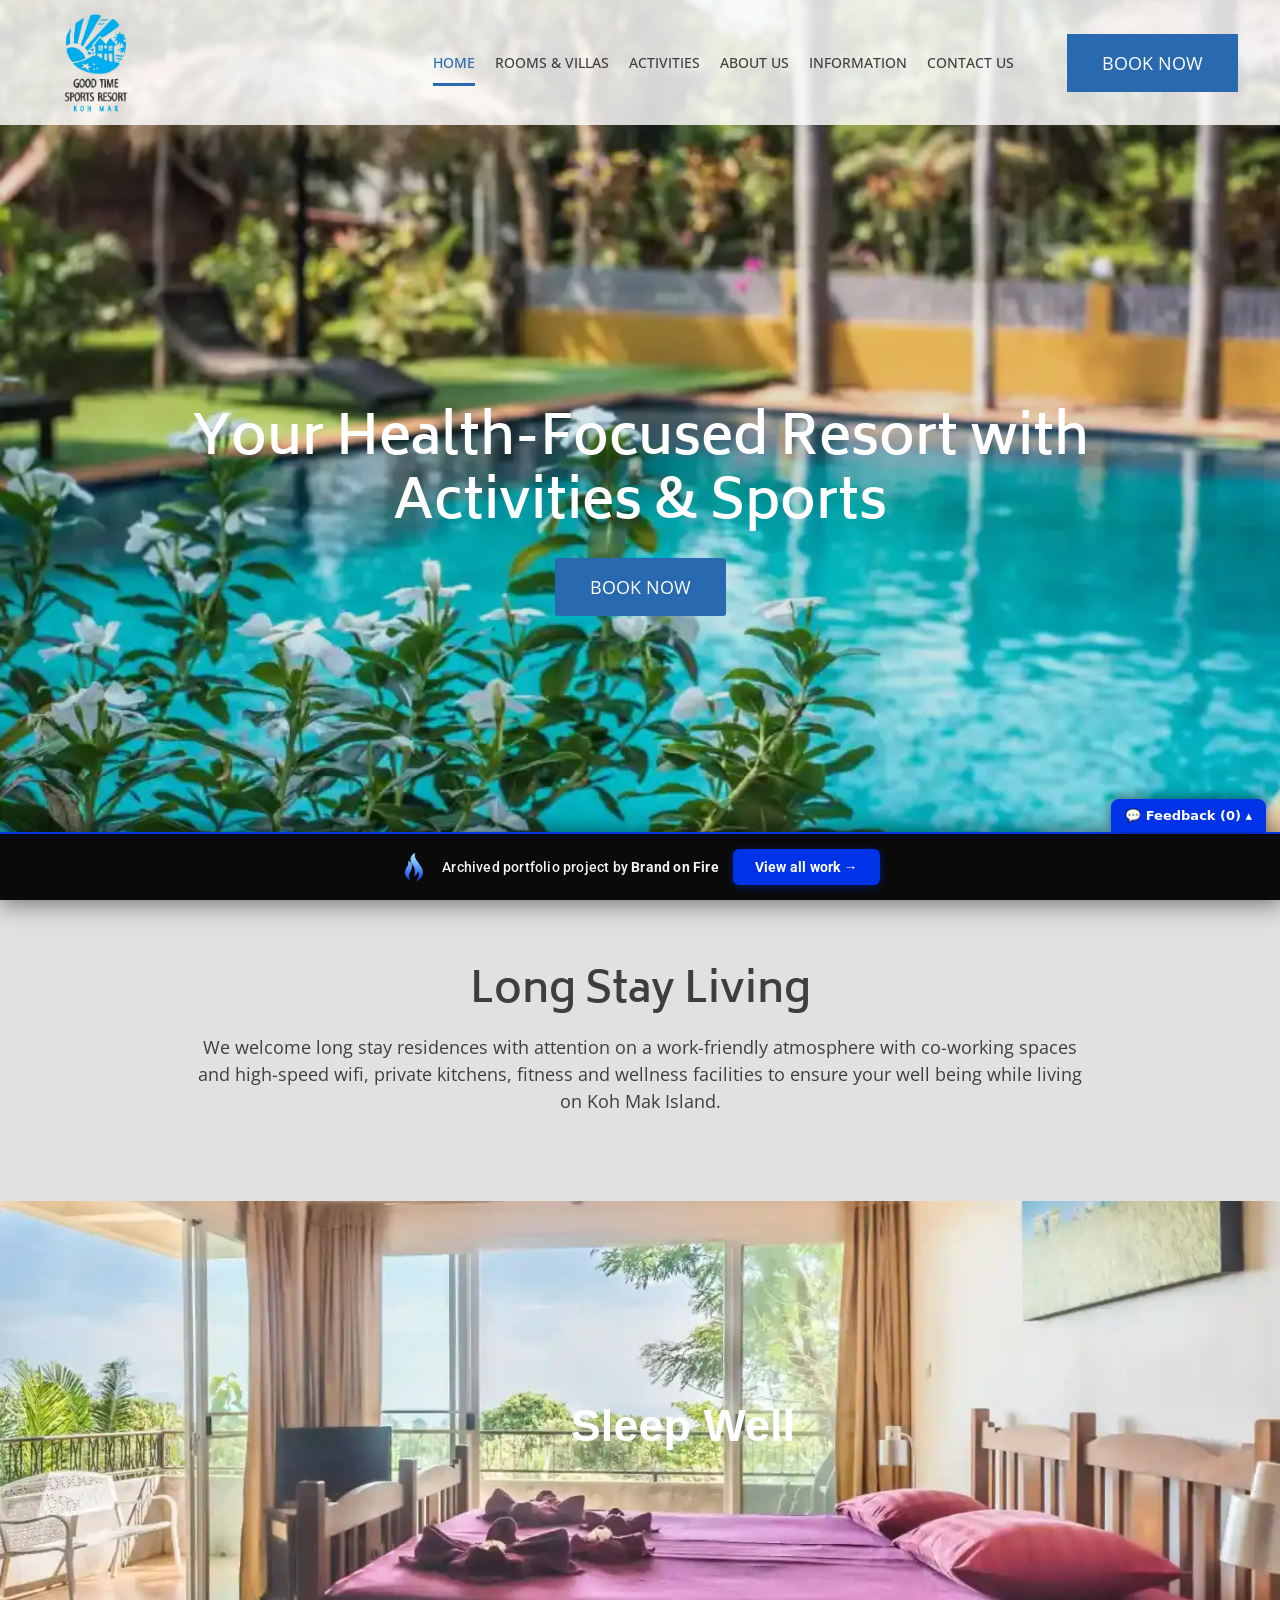
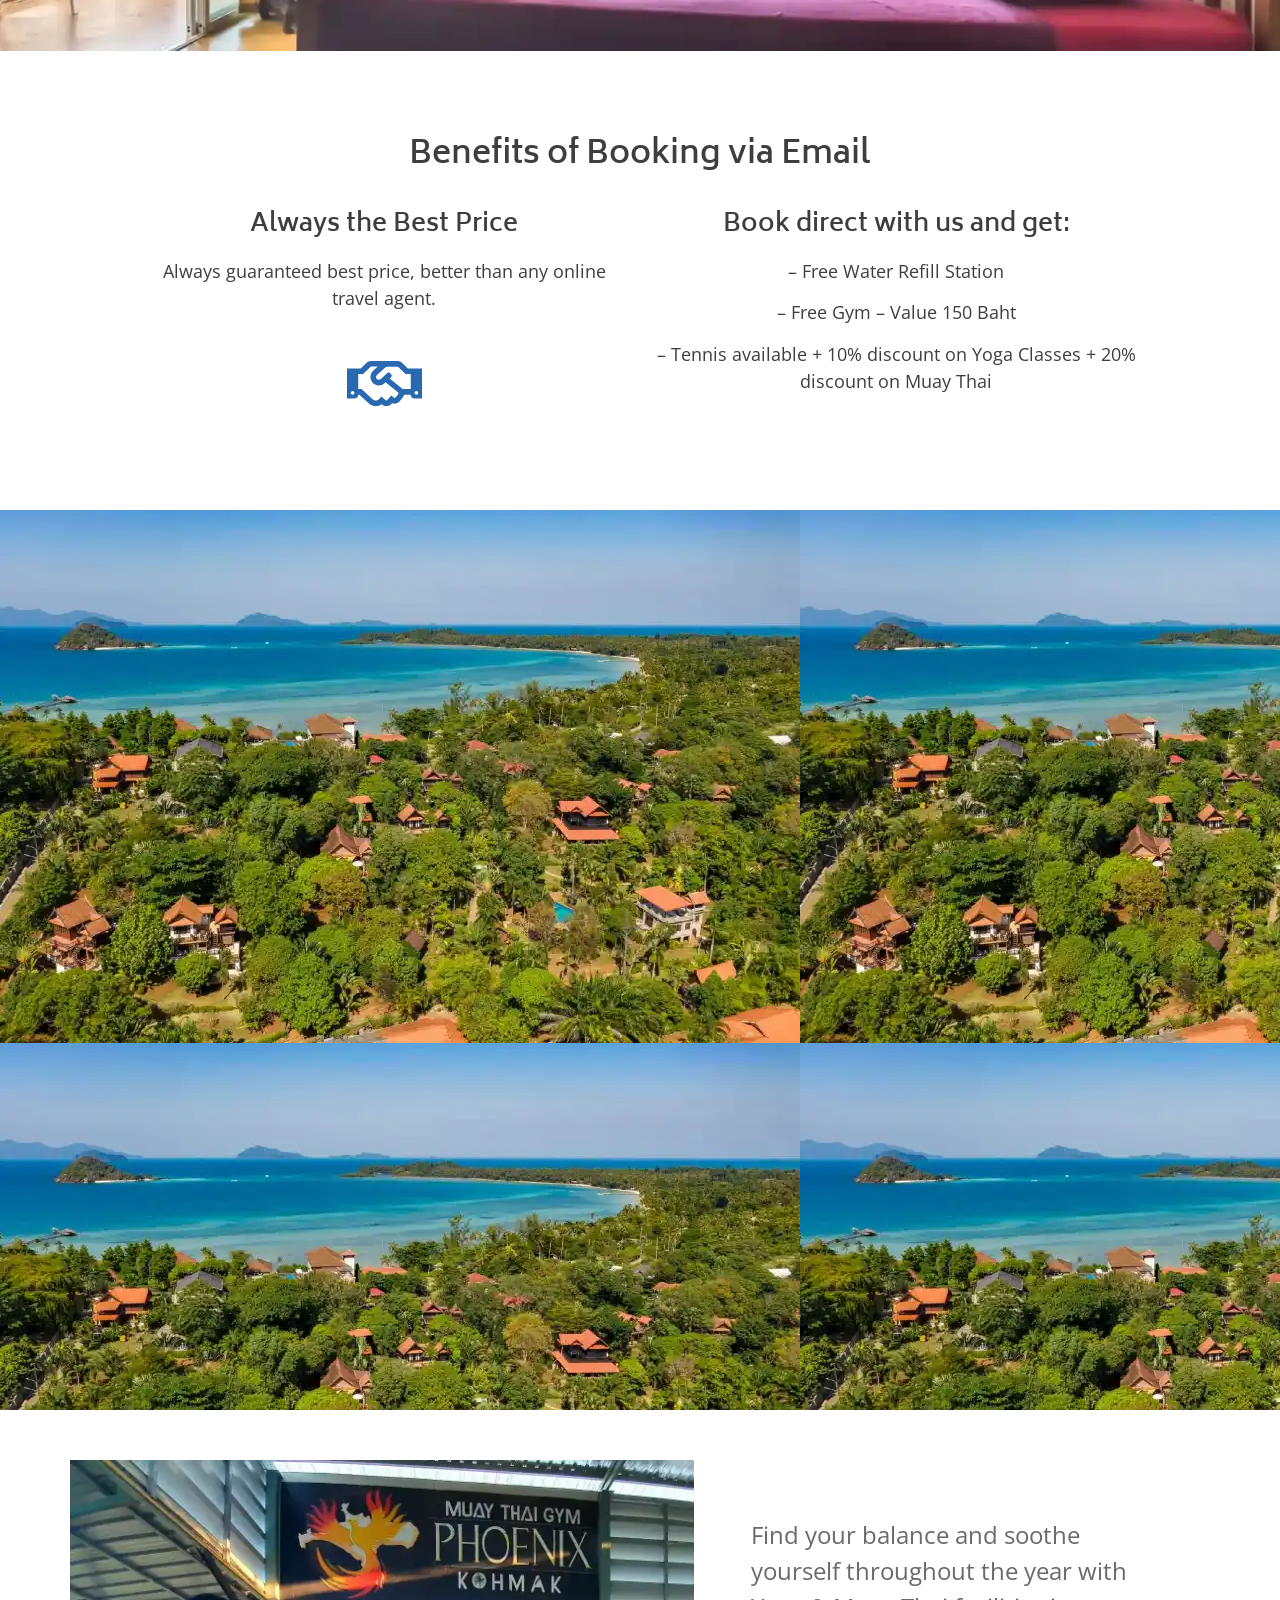
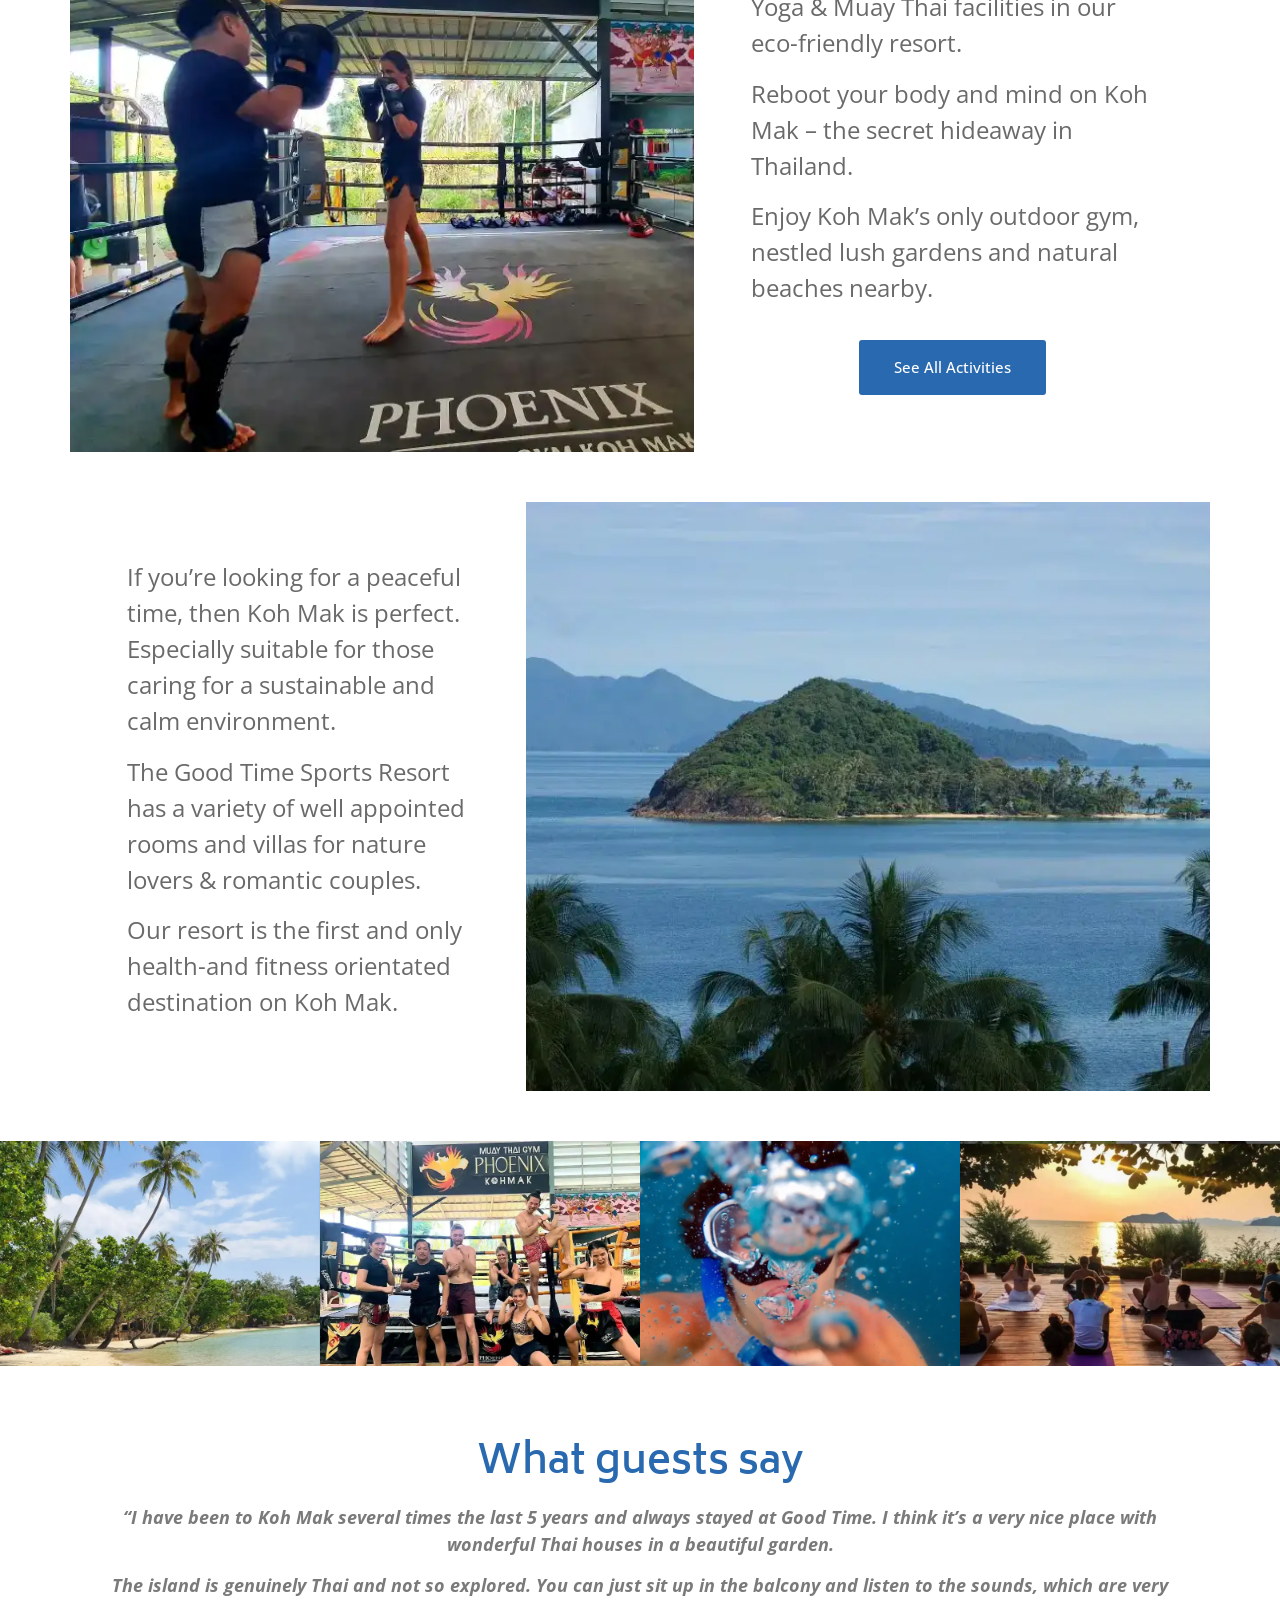
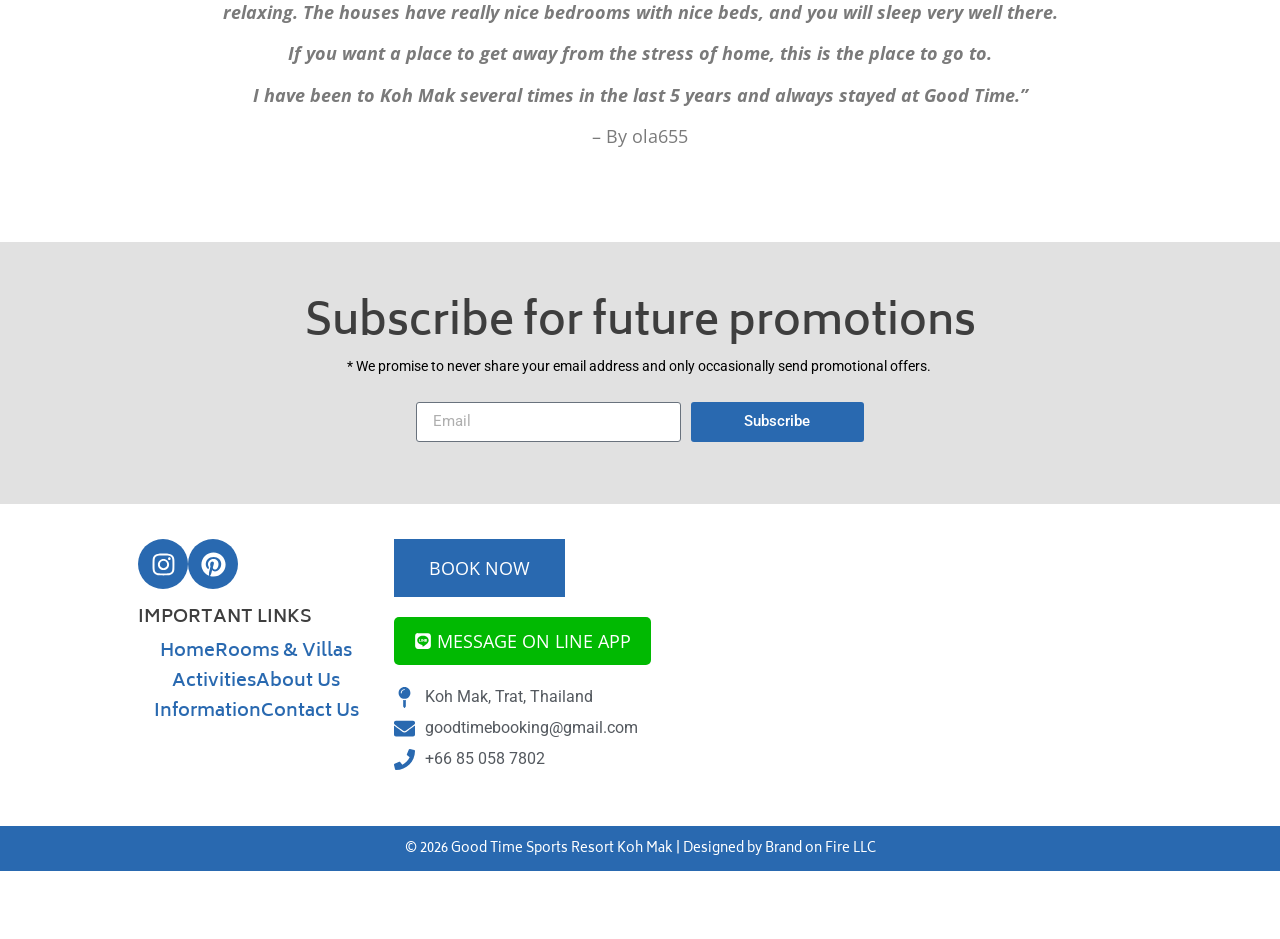
==== commit 532d2ce9: "Add feedback comment widget to portfolio bar" ====
--- a/index.html
+++ b/index.html
@@ -1,59 +1,64 @@
 <!doctype html><html lang="en-US" data-bofp="0"><head><meta charset="UTF-8"><meta name="viewport" content="width=device-width, initial-scale=1"><link rel="profile" href="https://gmpg.org/xfn/11"><meta name="robots" content="index, follow, max-image-preview:large, max-snippet:-1, max-video-preview:-1"><title>Good Time Sports Resort Koh Mak | Family-friendly Stay on Koh Mak</title><meta name="description" content="Good Time Sports Resort Koh Mak provides you with a comfortable, family-friendly stay on Koh Mak, with all kinds of activities, like snorkeling, and kayaking."><link rel="canonical" href="/"><meta property="og:locale" content="en_US"><meta property="og:type" content="website"><meta property="og:title" content="Good Time Sports Resort Koh Mak | Family-friendly Stay on Koh Mak"><meta property="og:description" content="Good Time Sports Resort Koh Mak provides you with a comfortable, family-friendly stay on Koh Mak, with all kinds of activities, like snorkeling, and kayaking."><meta property="og:url" content="/"><meta property="og:site_name" content="Good Time Sports Resort Koh Mak"><meta property="article:publisher" content="https://www.facebook.com/GoodtimeResort/"><meta property="article:modified_time" content="2025-06-28T03:11:08+00:00"><meta name="twitter:card" content="summary_large_image"><link rel="alternate" type="application/rss+xml" title="Good Time Sports Resort Koh Mak » Feed" href="/feed/"><link rel="https://api.w.org/" href="/wp-json/"><link rel="alternate" title="JSON" type="application/json" href="/wp-json/wp/v2/pages/7"><meta name="generator" content="Elementor 4.1.1; features: e_font_icon_svg, additional_custom_breakpoints; settings: css_print_method-external, google_font-enabled, font_display-swap"><link rel="icon" href="/wp-content/uploads/2024/10/good-time-sports-resort-logo-150x150.webp" sizes="32x32"><link rel="icon" href="_a/0801070de384.webp" sizes="192x192"><link rel="apple-touch-icon" href="_a/0801070de384.webp"><meta name="msapplication-TileImage" content="_a/0801070de384.webp"><meta name="generator" content="WP Rocket 3.20.2" data-wpr-features="wpr_minify_concatenate_js wpr_lazyload_images wpr_lazyload_iframes wpr_preconnect_external_domains wpr_oci wpr_minify_css wpr_preload_links wpr_desktop"><link rel="stylesheet" href="style.css"><style>[data-bofp="1"]{background-color:rgb(255, 255, 255)!important;color:rgb(51, 51, 51)!important}[data-bofp="2"]{background-color:rgba(255, 255, 255, 0.82)!important;color:rgb(51, 51, 51)!important}[data-bofp="3"]{background-color:rgb(225, 225, 225)!important;color:rgb(51, 51, 51)!important}[data-bofp="4"]{background-color:rgb(255, 255, 255)!important;color:rgb(51, 51, 51)!important}[data-bofp="5"]{background-color:rgb(255, 255, 255)!important;color:rgb(51, 51, 51)!important}[data-bofp="6"]{background-color:rgb(255, 255, 255)!important;color:rgb(51, 51, 51)!important}[data-bofp="7"]{background-color:rgb(255, 255, 255)!important;color:rgb(51, 51, 51)!important}[data-bofp="8"]{background-color:rgb(255, 255, 255)!important;color:rgb(51, 51, 51)!important}[data-bofp="9"]{background-color:rgb(255, 255, 255)!important;color:rgb(51, 51, 51)!important}[data-bofp="10"]{background-color:rgb(225, 225, 225)!important;color:rgb(51, 51, 51)!important}[data-bofp="11"]{background-color:rgb(255, 255, 255)!important;color:rgb(51, 51, 51)!important}[data-bofp="12"]{background-color:rgb(243, 245, 248)!important;color:rgb(51, 51, 51)!important}</style><meta name="robots" content="noindex, nofollow"></head><body class="home wp-singular page-template-default page page-id-7 wp-custom-logo wp-embed-responsive wp-theme-hello-elementor hello-elementor-default elementor-default elementor-kit-6 elementor-page elementor-page-7 e--ua-blink e--ua-mac e--ua-webkit dialog-body dialog-lightbox-body dialog-container dialog-lightbox-container" data-elementor-device-mode="desktop" data-bofp="1"><a class="skip-link screen-reader-text" href="#content">Skip to content</a><header data-elementor-type="header" data-elementor-id="15" class="elementor elementor-15 elementor-location-header" data-elementor-post-type="elementor_library"><div class="elementor-element elementor-element-3b2fb08 e-con-full e-flex e-con e-parent e-lazyloaded" data-id="3b2fb08" data-element_type="container" data-e-type="container" data-settings="{&quot;background_background&quot;:&quot;classic&quot;}" data-bofp="2"><div class="elementor-element elementor-element-a1ec9e6 e-con-full e-flex e-con e-child" data-id="a1ec9e6" data-element_type="container" data-e-type="container"><div class="elementor-element elementor-element-91f3628 elementor-widget elementor-widget-theme-site-logo elementor-widget-image" data-id="91f3628" data-element_type="widget" data-e-type="widget" data-widget_type="theme-site-logo.default"><div class="elementor-widget-container"><a href="index.html"><img fetchpriority="high" width="900" height="1200" src="_a/0801070de384.webp" class="attachment-full size-full wp-image-17" alt="" decoding="sync">				</a></div></div></div><div class="elementor-element elementor-element-5be6a67 e-con-full e-flex e-con e-child" data-id="5be6a67" data-element_type="container" data-e-type="container"><div class="elementor-element elementor-element-41dad96 elementor-nav-menu__align-end elementor-nav-menu--stretch elementor-nav-menu__text-align-center elementor-nav-menu--dropdown-tablet elementor-nav-menu--toggle elementor-nav-menu--burger elementor-widget elementor-widget-nav-menu" data-id="41dad96" data-element_type="widget" data-e-type="widget" data-settings="{&quot;full_width&quot;:&quot;stretch&quot;,&quot;layout&quot;:&quot;horizontal&quot;,&quot;submenu_icon&quot;:{&quot;value&quot;:&quot;&lt;svg aria-hidden=\&quot;true\&quot; class=\&quot;e-font-icon-svg e-fas-caret-down\&quot; viewBox=\&quot;0 0 320 512\&quot; xmlns=\&quot;http:\/\/www.w3.org\/2000\/svg\&quot;&gt;&lt;path d=\&quot;M31.3 192h257.3c17.8 0 26.7 21.5 14.1 34.1L174.1 354.8c-7.8 7.8-20.5 7.8-28.3 0L17.2 226.1C4.6 213.5 13.5 192 31.3 192z\&quot;&gt;&lt;\/path&gt;&lt;\/svg&gt;&quot;,&quot;library&quot;:&quot;fa-solid&quot;},&quot;toggle&quot;:&quot;burger&quot;}" data-widget_type="nav-menu.default"><div class="elementor-widget-container"><nav aria-label="Menu" class="elementor-nav-menu--main elementor-nav-menu__container elementor-nav-menu--layout-horizontal e--pointer-underline e--animation-fade"><ul id="menu-1-41dad96" class="elementor-nav-menu" data-smartmenus-id="1782338253534734"><li class="menu-item menu-item-type-post_type menu-item-object-page menu-item-home current-menu-item page_item page-item-7 current_page_item menu-item-449"><a href="index.html" aria-current="page" class="elementor-item elementor-item-active">Home</a></li><li class="menu-item menu-item-type-post_type menu-item-object-page menu-item-228"><a href="rooms-villas/index.html" class="elementor-item">Rooms &amp; Villas</a></li><li class="menu-item menu-item-type-post_type menu-item-object-page menu-item-245"><a href="activities/index.html" class="elementor-item">Activities</a></li><li class="menu-item menu-item-type-post_type menu-item-object-page menu-item-284"><a href="about/index.html" class="elementor-item">About Us</a></li><li class="menu-item menu-item-type-post_type menu-item-object-page menu-item-348"><a href="blog/index.html" class="elementor-item">Information</a></li><li class="menu-item menu-item-type-post_type menu-item-object-page menu-item-458"><a href="contact-us/index.html" class="elementor-item">Contact Us</a></li></ul>			</nav><div class="elementor-menu-toggle" role="button" tabindex="0" aria-label="Menu Toggle" aria-expanded="false" style=""><svg aria-hidden="true" role="presentation" class="elementor-menu-toggle__icon--open e-font-icon-svg e-eicon-menu-bar" viewBox="0 0 1000 1000" xmlns="http://www.w3.org/2000/svg"><path d="M104 333H896C929 333 958 304 958 271S929 208 896 208H104C71 208 42 237 42 271S71 333 104 333ZM104 583H896C929 583 958 554 958 521S929 458 896 458H104C71 458 42 487 42 521S71 583 104 583ZM104 833H896C929 833 958 804 958 771S929 708 896 708H104C71 708 42 737 42 771S71 833 104 833Z"></path></svg><svg aria-hidden="true" role="presentation" class="elementor-menu-toggle__icon--close e-font-icon-svg e-eicon-close" viewBox="0 0 1000 1000" xmlns="http://www.w3.org/2000/svg"><path d="M742 167L500 408 258 167C246 154 233 150 217 150 196 150 179 158 167 167 154 179 150 196 150 212 150 229 154 242 171 254L408 500 167 742C138 771 138 800 167 829 196 858 225 858 254 829L496 587 738 829C750 842 767 846 783 846 800 846 817 842 829 829 842 817 846 804 846 783 846 767 842 750 829 737L588 500 833 258C863 229 863 200 833 171 804 137 775 137 742 167Z"></path></svg>		</div><nav class="elementor-nav-menu--dropdown elementor-nav-menu__container" aria-hidden="true" style="top: 44px; --menu-height: 0; width: 1366px; left: 0px;"><ul id="menu-2-41dad96" class="elementor-nav-menu" data-smartmenus-id="17823382535354731"><li class="menu-item menu-item-type-post_type menu-item-object-page menu-item-home current-menu-item page_item page-item-7 current_page_item menu-item-449"><a href="index.html" aria-current="page" class="elementor-item elementor-item-active" tabindex="-1">Home</a></li><li class="menu-item menu-item-type-post_type menu-item-object-page menu-item-228"><a href="rooms-villas/index.html" class="elementor-item" tabindex="-1">Rooms &amp; Villas</a></li><li class="menu-item menu-item-type-post_type menu-item-object-page menu-item-245"><a href="activities/index.html" class="elementor-item" tabindex="-1">Activities</a></li><li class="menu-item menu-item-type-post_type menu-item-object-page menu-item-284"><a href="about/index.html" class="elementor-item" tabindex="-1">About Us</a></li><li class="menu-item menu-item-type-post_type menu-item-object-page menu-item-348"><a href="blog/index.html" class="elementor-item" tabindex="-1">Information</a></li><li class="menu-item menu-item-type-post_type menu-item-object-page menu-item-458"><a href="contact-us/index.html" class="elementor-item" tabindex="-1">Contact Us</a></li></ul>			</nav></div></div></div><div class="elementor-element elementor-element-011fe51 e-con-full elementor-hidden-tablet elementor-hidden-mobile e-flex e-con e-child" data-id="011fe51" data-element_type="container" data-e-type="container"><div class="elementor-element elementor-element-bef8195 elementor-widget elementor-widget-button" data-id="bef8195" data-element_type="widget" data-e-type="widget" data-widget_type="button.default"><div class="elementor-widget-container"><div class="elementor-button-wrapper"><a class="elementor-button elementor-button-link elementor-size-sm" href="contact-us/index.html"><span class="elementor-button-content-wrapper"><span class="elementor-button-text">BOOK NOW</span></span></a></div></div></div></div></div></header><main id="content" class="site-main post-7 page type-page status-publish hentry"><div class="page-content"><div data-elementor-type="wp-post" data-elementor-id="7" class="elementor elementor-7" data-elementor-post-type="page"><div class="elementor-element elementor-element-f2f4302 e-flex e-con-boxed e-con e-parent e-lazyloaded" data-id="f2f4302" data-element_type="container" data-e-type="container" data-settings="{&quot;background_background&quot;:&quot;classic&quot;}"><div class="e-con-inner"><div class="elementor-element elementor-element-516a135 elementor-widget elementor-widget-heading" data-id="516a135" data-element_type="widget" data-e-type="widget" data-widget_type="heading.default"><div class="elementor-widget-container"><h2 class="elementor-heading-title elementor-size-default">Your Health-Focused Resort with Activities &amp; Sports</h2>				</div></div><div class="elementor-element elementor-element-b001ae7 elementor-align-center elementor-widget elementor-widget-button" data-id="b001ae7" data-element_type="widget" data-e-type="widget" data-widget_type="button.default"><div class="elementor-widget-container"><div class="elementor-button-wrapper"><a class="elementor-button elementor-button-link elementor-size-sm" href="contact-us/index.html"><span class="elementor-button-content-wrapper"><span class="elementor-button-text">BOOK NOW</span></span></a></div></div></div></div></div><div class="elementor-element elementor-element-6f70247 e-flex e-con-boxed e-con e-parent e-lazyloaded" data-id="6f70247" data-element_type="container" data-e-type="container" data-settings="{&quot;background_background&quot;:&quot;classic&quot;}" data-bofp="3"><div class="e-con-inner"><div class="elementor-element elementor-element-64cd7eb elementor-widget elementor-widget-heading" data-id="64cd7eb" data-element_type="widget" data-e-type="widget" data-widget_type="heading.default"><div class="elementor-widget-container"><h2 class="elementor-heading-title elementor-size-default">Long Stay Living</h2>				</div></div><div class="elementor-element elementor-element-65cd31c elementor-widget elementor-widget-text-editor" data-id="65cd31c" data-element_type="widget" data-e-type="widget" data-widget_type="text-editor.default"><div class="elementor-widget-container"><p>We welcome long stay residences with attention on a work-friendly atmosphere with co-working spaces and high-speed wifi, private kitchens, fitness and wellness facilities to ensure your well being while living on Koh Mak Island.</p>								</div></div></div></div><div class="elementor-element elementor-element-23d64b4 e-con-full e-flex e-con e-parent e-lazyloaded" data-id="23d64b4" data-element_type="container" data-e-type="container"><div class="elementor-element elementor-element-7eb0463 elementor--h-position-center elementor--v-position-middle elementor-widget elementor-widget-slides e-widget-swiper" data-id="7eb0463" data-element_type="widget" data-e-type="widget" data-settings="{&quot;navigation&quot;:&quot;none&quot;,&quot;transition&quot;:&quot;fade&quot;,&quot;transition_speed&quot;:1000,&quot;autoplay&quot;:&quot;yes&quot;,&quot;autoplay_speed&quot;:5000,&quot;infinite&quot;:&quot;yes&quot;}" data-widget_type="slides.default"><div class="elementor-widget-container"><div class="elementor-swiper"><div class="elementor-slides-wrapper elementor-main-swiper swiper swiper-fade swiper-initialized swiper-horizontal swiper-pointer-events swiper-watch-progress swiper-backface-hidden" role="region" aria-roledescription="carousel" aria-label="Slides" dir="ltr" data-animation=""><div class="swiper-wrapper elementor-slides" id="swiper-wrapper-26b7c5ccad410d51a" aria-live="off" style="cursor: grab; transition-duration: 0ms;"><div class="elementor-repeater-item-22796fa swiper-slide swiper-slide-duplicate swiper-slide-duplicate-prev" role="group" aria-roledescription="slide" data-swiper-slide-index="0" aria-label="1 / 2" style="width: 1366px; transition-duration: 0ms; opacity: 0; transform: translate3d(0px, 0px, 0px);"><div class="swiper-slide-bg" role="img" aria-label="Tropical_Bungalow_1-0993136" data-bofp="4"></div><div class="swiper-slide-inner"><div class="swiper-slide-contents"><div class="elementor-slide-heading">Sleep Well</div></div></div></div><div class="elementor-repeater-item-7315f0a swiper-slide swiper-slide-duplicate swiper-slide-duplicate-active" role="group" aria-roledescription="slide" data-swiper-slide-index="1" aria-label="2 / 2" style="width: 1366px; transition-duration: 0ms; opacity: 0; transform: translate3d(-1366px, 0px, 0px);"><div class="swiper-slide-bg" role="img" aria-label="seaview_suite-0993286" data-bofp="5"></div><div class="swiper-slide-inner"><div class="swiper-slide-contents"><div class="elementor-slide-heading">Sleep Well</div></div></div></div><div class="elementor-repeater-item-22796fa swiper-slide swiper-slide-prev swiper-slide-duplicate-next" role="group" aria-roledescription="slide" data-swiper-slide-index="0" aria-label="1 / 2" style="width: 1366px; transition-duration: 0ms; opacity: 0; transform: translate3d(-2732px, 0px, 0px);"><div class="swiper-slide-bg" role="img" aria-label="Tropical_Bungalow_1-0993136" data-bofp="6"></div><div class="swiper-slide-inner"><div class="swiper-slide-contents"><div class="elementor-slide-heading">Sleep Well</div></div></div></div><div class="elementor-repeater-item-7315f0a swiper-slide swiper-slide-visible swiper-slide-active" role="group" aria-roledescription="slide" data-swiper-slide-index="1" aria-label="2 / 2" style="width: 1366px; transition-duration: 0ms; opacity: 1; transform: translate3d(-4098px, 0px, 0px);"><div class="swiper-slide-bg elementor-ken-burns--active" role="img" aria-label="seaview_suite-0993286" data-bofp="7"></div><div class="swiper-slide-inner"><div class="swiper-slide-contents"><div class="elementor-slide-heading">Sleep Well</div></div></div></div>				<div class="elementor-repeater-item-22796fa swiper-slide swiper-slide-duplicate swiper-slide-next swiper-slide-duplicate-prev" role="group" aria-roledescription="slide" data-swiper-slide-index="0" aria-label="1 / 2" style="width: 1366px; transition-duration: 0ms; opacity: 0; transform: translate3d(-5464px, 0px, 0px);"><div class="swiper-slide-bg" role="img" aria-label="Tropical_Bungalow_1-0993136" data-bofp="8"></div><div class="swiper-slide-inner"><div class="swiper-slide-contents"><div class="elementor-slide-heading">Sleep Well</div></div></div></div><div class="elementor-repeater-item-7315f0a swiper-slide swiper-slide-duplicate swiper-slide-duplicate-active" role="group" aria-roledescription="slide" data-swiper-slide-index="1" aria-label="2 / 2" style="width: 1366px; transition-duration: 0ms; opacity: 0; transform: translate3d(-6830px, 0px, 0px);"><div class="swiper-slide-bg" role="img" aria-label="seaview_suite-0993286" data-bofp="9"></div><div class="swiper-slide-inner"><div class="swiper-slide-contents"><div class="elementor-slide-heading">Sleep Well</div></div></div></div></div><span class="swiper-notification" aria-live="assertive" aria-atomic="true"></span></div></div></div></div></div><div class="elementor-element elementor-element-2aa4c58 e-flex e-con-boxed e-con e-parent e-lazyloaded" data-id="2aa4c58" data-element_type="container" data-e-type="container"><div class="e-con-inner"><div class="elementor-element elementor-element-026078f elementor-widget elementor-widget-heading" data-id="026078f" data-element_type="widget" data-e-type="widget" data-widget_type="heading.default"><div class="elementor-widget-container"><h2 class="elementor-heading-title elementor-size-default">Benefits of Booking via Email</h2>				</div></div></div></div><div class="elementor-element elementor-element-e581880 e-flex e-con-boxed e-con e-parent e-lazyloaded" data-id="e581880" data-element_type="container" data-e-type="container"><div class="e-con-inner"><div class="elementor-element elementor-element-0fc6e14 e-con-full e-flex e-con e-child" data-id="0fc6e14" data-element_type="container" data-e-type="container"><div class="elementor-element elementor-element-8517b15 elementor-widget elementor-widget-heading" data-id="8517b15" data-element_type="widget" data-e-type="widget" data-widget_type="heading.default"><div class="elementor-widget-container"><h3 class="elementor-heading-title elementor-size-default">Always the Best Price</h3>				</div></div><div class="elementor-element elementor-element-6558eaa elementor-widget elementor-widget-text-editor" data-id="6558eaa" data-element_type="widget" data-e-type="widget" data-widget_type="text-editor.default"><div class="elementor-widget-container"><p>Always guaranteed best price, better than any online travel agent.</p>								</div></div><div class="elementor-element elementor-element-04acb00 elementor-view-default elementor-widget elementor-widget-icon" data-id="04acb00" data-element_type="widget" data-e-type="widget" data-widget_type="icon.default"><div class="elementor-widget-container"><div class="elementor-icon-wrapper"><div class="elementor-icon"><svg aria-hidden="true" class="e-font-icon-svg e-far-handshake" viewBox="0 0 640 512" xmlns="http://www.w3.org/2000/svg"><path d="M519.2 127.9l-47.6-47.6A56.252 56.252 0 0 0 432 64H205.2c-14.8 0-29.1 5.9-39.6 16.3L118 127.9H0v255.7h64c17.6 0 31.8-14.2 31.9-31.7h9.1l84.6 76.4c30.9 25.1 73.8 25.7 105.6 3.8 12.5 10.8 26 15.9 41.1 15.9 18.2 0 35.3-7.4 48.8-24 22.1 8.7 48.2 2.6 64-16.8l26.2-32.3c5.6-6.9 9.1-14.8 10.9-23h57.9c.1 17.5 14.4 31.7 31.9 31.7h64V127.9H519.2zM48 351.6c-8.8 0-16-7.2-16-16s7.2-16 16-16 16 7.2 16 16c0 8.9-7.2 16-16 16zm390-6.9l-26.1 32.2c-2.8 3.4-7.8 4-11.3 1.2l-23.9-19.4-30 36.5c-6 7.3-15 4.8-18 2.4l-36.8-31.5-15.6 19.2c-13.9 17.1-39.2 19.7-55.3 6.6l-97.3-88H96V175.8h41.9l61.7-61.6c2-.8 3.7-1.5 5.7-2.3H262l-38.7 35.5c-29.4 26.9-31.1 72.3-4.4 101.3 14.8 16.2 61.2 41.2 101.5 4.4l8.2-7.5 108.2 87.8c3.4 2.8 3.9 7.9 1.2 11.3zm106-40.8h-69.2c-2.3-2.8-4.9-5.4-7.7-7.7l-102.7-83.4 12.5-11.4c6.5-6 7-16.1 1-22.6L367 167.1c-6-6.5-16.1-6.9-22.6-1l-55.2 50.6c-9.5 8.7-25.7 9.4-34.6 0-9.3-9.9-8.5-25.1 1.2-33.9l65.6-60.1c7.4-6.8 17-10.5 27-10.5l83.7-.2c2.1 0 4.1.8 5.5 2.3l61.7 61.6H544v128zm48 47.7c-8.8 0-16-7.2-16-16s7.2-16 16-16 16 7.2 16 16c0 8.9-7.2 16-16 16z"></path></svg>			</div></div></div></div></div><div class="elementor-element elementor-element-4fc15f6 e-con-full e-flex e-con e-child" data-id="4fc15f6" data-element_type="container" data-e-type="container"><div class="elementor-element elementor-element-ac26a13 elementor-widget elementor-widget-heading" data-id="ac26a13" data-element_type="widget" data-e-type="widget" data-widget_type="heading.default"><div class="elementor-widget-container"><h3 class="elementor-heading-title elementor-size-default">Book direct with us and get:</h3>				</div></div><div class="elementor-element elementor-element-261d457 elementor-widget elementor-widget-text-editor" data-id="261d457" data-element_type="widget" data-e-type="widget" data-widget_type="text-editor.default"><div class="elementor-widget-container"><p>– Free Water Refill Station</p><p>– Free Gym – Value 150 Baht</p><p>– Tennis available + 10% discount on Yoga Classes + 20% discount on Muay Thai</p>								</div></div></div></div></div><div class="elementor-element elementor-element-bf33901 e-flex e-con-boxed e-con e-parent e-lazyloaded" data-id="bf33901" data-element_type="container" data-e-type="container" data-settings="{&quot;background_background&quot;:&quot;classic&quot;}"><div class="e-con-inner"></div></div><div class="elementor-element elementor-element-941888b e-flex e-con-boxed e-con e-parent e-lazyloaded" data-id="941888b" data-element_type="container" data-e-type="container"><div class="e-con-inner"><div class="elementor-element elementor-element-1b9f0a7 e-con-full e-flex e-con e-child" data-id="1b9f0a7" data-element_type="container" data-e-type="container" data-settings="{&quot;background_background&quot;:&quot;classic&quot;}"></div><div class="elementor-element elementor-element-0913df0 e-con-full e-flex e-con e-child" data-id="0913df0" data-element_type="container" data-e-type="container"><div class="elementor-element elementor-element-d288407 elementor-widget elementor-widget-text-editor" data-id="d288407" data-element_type="widget" data-e-type="widget" data-widget_type="text-editor.default"><div class="elementor-widget-container"><p>Find your balance and soothe yourself throughout the year with Yoga &amp; Muay Thai facilities in our eco-friendly resort.</p><p>Reboot your body and mind on Koh Mak – the secret hideaway in Thailand.</p><p>Enjoy Koh Mak’s only outdoor gym, nestled lush gardens and natural beaches nearby.</p>								</div></div><div class="elementor-element elementor-element-23eae8b elementor-align-center elementor-widget elementor-widget-button" data-id="23eae8b" data-element_type="widget" data-e-type="widget" data-widget_type="button.default"><div class="elementor-widget-container"><div class="elementor-button-wrapper"><a class="elementor-button elementor-button-link elementor-size-sm" href="activities/index.html"><span class="elementor-button-content-wrapper"><span class="elementor-button-text">See All Activities</span></span></a></div></div></div></div></div></div><div class="elementor-element elementor-element-9d1907f e-flex e-con-boxed e-con e-parent e-lazyloaded" data-id="9d1907f" data-element_type="container" data-e-type="container"><div class="e-con-inner"><div class="elementor-element elementor-element-3b12750 e-con-full e-flex e-con e-child" data-id="3b12750" data-element_type="container" data-e-type="container"><div class="elementor-element elementor-element-36d5305 elementor-widget elementor-widget-text-editor" data-id="36d5305" data-element_type="widget" data-e-type="widget" data-widget_type="text-editor.default"><div class="elementor-widget-container"><p>If you’re looking for a peaceful time, then Koh Mak is perfect. Especially suitable for those caring for a sustainable and calm environment.</p><p>The Good Time Sports Resort has a variety of well appointed rooms and villas for nature lovers &amp; romantic couples.</p><p>Our resort is the first and only health-and fitness orientated destination on Koh Mak.</p>								</div></div></div><div class="elementor-element elementor-element-26791fb e-con-full e-flex e-con e-child" data-id="26791fb" data-element_type="container" data-e-type="container" data-settings="{&quot;background_background&quot;:&quot;classic&quot;}"></div></div></div><div class="elementor-element elementor-element-fc09864 e-con-full e-flex e-con e-parent e-lazyloaded" data-id="fc09864" data-element_type="container" data-e-type="container"><div class="elementor-element elementor-element-5e1d570 e-con-full e-flex e-con e-child" data-id="5e1d570" data-element_type="container" data-e-type="container" data-settings="{&quot;background_background&quot;:&quot;classic&quot;}"></div><div class="elementor-element elementor-element-bee3a63 e-con-full e-flex e-con e-child" data-id="bee3a63" data-element_type="container" data-e-type="container" data-settings="{&quot;background_background&quot;:&quot;classic&quot;}"></div><div class="elementor-element elementor-element-44dedd4 e-con-full e-flex e-con e-child" data-id="44dedd4" data-element_type="container" data-e-type="container" data-settings="{&quot;background_background&quot;:&quot;classic&quot;}"></div><div class="elementor-element elementor-element-f21ef81 e-con-full e-flex e-con e-child" data-id="f21ef81" data-element_type="container" data-e-type="container" data-settings="{&quot;background_background&quot;:&quot;classic&quot;}"></div></div><div class="elementor-element elementor-element-4c79124 e-flex e-con-boxed e-con e-parent e-lazyloaded" data-id="4c79124" data-element_type="container" data-e-type="container"><div class="e-con-inner"><div class="elementor-element elementor-element-71a1650 elementor-widget elementor-widget-heading" data-id="71a1650" data-element_type="widget" data-e-type="widget" data-widget_type="heading.default"><div class="elementor-widget-container"><h2 class="elementor-heading-title elementor-size-default">What guests say</h2>				</div></div><div class="elementor-element elementor-element-a8eff66 elementor-widget elementor-widget-text-editor" data-id="a8eff66" data-element_type="widget" data-e-type="widget" data-widget_type="text-editor.default"><div class="elementor-widget-container"><p><strong><em>“I have been to Koh Mak several times the last 5 years and always stayed at Good Time. </em><em>I think it’s a very nice place with wonderful Thai houses in a beautiful garden.</em></strong></p><p><strong><em>The island is genuinely Thai and not so explored. You can just sit up in the balcony and listen to the sounds, which are very relaxing. </em><em>The houses have really nice bedrooms with nice beds, and you will sleep very well there.</em></strong></p><p><strong><em>If you want a place to get away from the stress of home, this is the place to go to.</em></strong></p><p><strong><em>I have been to Koh Mak several times in the last 5 years and always stayed at Good Time.”</em></strong></p><p>– By ola655</p>								</div></div></div></div></div></div></main><footer data-elementor-type="footer" data-elementor-id="129" class="elementor elementor-129 elementor-location-footer" data-elementor-post-type="elementor_library"><div class="elementor-element elementor-element-5db1f760 e-flex e-con-boxed e-con e-parent e-lazyloaded" data-id="5db1f760" data-element_type="container" data-e-type="container" data-settings="{&quot;background_background&quot;:&quot;classic&quot;}" data-bofp="10"><div class="e-con-inner"><div class="elementor-element elementor-element-30591415 elementor-widget elementor-widget-heading" data-id="30591415" data-element_type="widget" data-e-type="widget" data-widget_type="heading.default"><div class="elementor-widget-container"><h2 class="elementor-heading-title elementor-size-default">Subscribe for future promotions</h2>				</div></div><div class="elementor-element elementor-element-b568409 elementor-widget elementor-widget-text-editor" data-id="b568409" data-element_type="widget" data-e-type="widget" data-widget_type="text-editor.default"><div class="elementor-widget-container"><p>* We promise to never share your email address and only occasionally send promotional offers.&nbsp;</p>								</div></div><div class="elementor-element elementor-element-be6fe87 elementor-button-align-stretch elementor-widget elementor-widget-form" data-id="be6fe87" data-element_type="widget" data-e-type="widget" data-settings="{&quot;button_width&quot;:&quot;40&quot;,&quot;step_next_label&quot;:&quot;Next&quot;,&quot;step_previous_label&quot;:&quot;Previous&quot;,&quot;step_type&quot;:&quot;number_text&quot;,&quot;step_icon_shape&quot;:&quot;circle&quot;}" data-widget_type="form.default"><div class="elementor-widget-container"><form class="elementor-form" method="post" name="Subscribe" aria-label="Subscribe"><input type="hidden" name="post_id" value="129"><input type="hidden" name="form_id" value="be6fe87"><input type="hidden" name="referer_title" value="Page not found - Good Time Sports Resort Koh Mak"><div class="elementor-form-fields-wrapper elementor-labels-"><div class="elementor-field-type-email elementor-field-group elementor-column elementor-field-group-email elementor-col-60 elementor-field-required"><label for="form-field-email" class="elementor-field-label elementor-screen-only">
 								Email							</label><input size="1" type="email" name="form_fields[email]" id="form-field-email" class="elementor-field elementor-size-sm  elementor-field-textual" placeholder="Email" required="required"></div><div class="elementor-field-group elementor-column elementor-field-type-submit elementor-col-40 e-form__buttons"><button class="elementor-button elementor-size-sm" type="submit"><span class="elementor-button-content-wrapper"><span class="elementor-button-text">Subscribe</span></span></button></div></div></form></div></div></div></div><div class="elementor-element elementor-element-4efb6fd e-flex e-con-boxed e-con e-parent e-lazyloaded" data-id="4efb6fd" data-element_type="container" data-e-type="container"><div class="e-con-inner"><div class="elementor-element elementor-element-eb155fc e-con-full e-flex e-con e-child" data-id="eb155fc" data-element_type="container" data-e-type="container"><div class="elementor-element elementor-element-0acdb84 e-grid-align-left elementor-shape-rounded elementor-grid-0 elementor-widget elementor-widget-social-icons" data-id="0acdb84" data-element_type="widget" data-e-type="widget" data-widget_type="social-icons.default"><div class="elementor-widget-container"><div class="elementor-social-icons-wrapper elementor-grid" role="list"><span class="elementor-grid-item" role="listitem"><a class="elementor-icon elementor-social-icon elementor-social-icon-instagram elementor-repeater-item-61d7ba6" href="https://instagram.com/goodtimeresort" target="_blank"><span class="elementor-screen-only">Instagram</span><svg aria-hidden="true" class="e-font-icon-svg e-fab-instagram" viewBox="0 0 448 512" xmlns="http://www.w3.org/2000/svg"><path d="M224.1 141c-63.6 0-114.9 51.3-114.9 114.9s51.3 114.9 114.9 114.9S339 319.5 339 255.9 287.7 141 224.1 141zm0 189.6c-41.1 0-74.7-33.5-74.7-74.7s33.5-74.7 74.7-74.7 74.7 33.5 74.7 74.7-33.6 74.7-74.7 74.7zm146.4-194.3c0 14.9-12 26.8-26.8 26.8-14.9 0-26.8-12-26.8-26.8s12-26.8 26.8-26.8 26.8 12 26.8 26.8zm76.1 27.2c-1.7-35.9-9.9-67.7-36.2-93.9-26.2-26.2-58-34.4-93.9-36.2-37-2.1-147.9-2.1-184.9 0-35.8 1.7-67.6 9.9-93.9 36.1s-34.4 58-36.2 93.9c-2.1 37-2.1 147.9 0 184.9 1.7 35.9 9.9 67.7 36.2 93.9s58 34.4 93.9 36.2c37 2.1 147.9 2.1 184.9 0 35.9-1.7 67.7-9.9 93.9-36.2 26.2-26.2 34.4-58 36.2-93.9 2.1-37 2.1-147.8 0-184.8zM398.8 388c-7.8 19.6-22.9 34.7-42.6 42.6-29.5 11.7-99.5 9-132.1 9s-102.7 2.6-132.1-9c-19.6-7.8-34.7-22.9-42.6-42.6-11.7-29.5-9-99.5-9-132.1s-2.6-102.7 9-132.1c7.8-19.6 22.9-34.7 42.6-42.6 29.5-11.7 99.5-9 132.1-9s102.7-2.6 132.1 9c19.6 7.8 34.7 22.9 42.6 42.6 11.7 29.5 9 99.5 9 132.1s2.7 102.7-9 132.1z"></path></svg>					</a></span><span class="elementor-grid-item" role="listitem"><a class="elementor-icon elementor-social-icon elementor-social-icon-pinterest elementor-repeater-item-ffbdf5e" href="https://www.pinterest.com/goodtimeresort/" target="_blank"><span class="elementor-screen-only">Pinterest</span><svg aria-hidden="true" class="e-font-icon-svg e-fab-pinterest" viewBox="0 0 496 512" xmlns="http://www.w3.org/2000/svg"><path d="M496 256c0 137-111 248-248 248-25.6 0-50.2-3.9-73.4-11.1 10.1-16.5 25.2-43.5 30.8-65 3-11.6 15.4-59 15.4-59 8.1 15.4 31.7 28.5 56.8 28.5 74.8 0 128.7-68.8 128.7-154.3 0-81.9-66.9-143.2-152.9-143.2-107 0-163.9 71.8-163.9 150.1 0 36.4 19.4 81.7 50.3 96.1 4.7 2.2 7.2 1.2 8.3-3.3.8-3.4 5-20.3 6.9-28.1.6-2.5.3-4.7-1.7-7.1-10.1-12.5-18.3-35.3-18.3-56.6 0-54.7 41.4-107.6 112-107.6 60.9 0 103.6 41.5 103.6 100.9 0 67.1-33.9 113.6-78 113.6-24.3 0-42.6-20.1-36.7-44.8 7-29.5 20.5-61.3 20.5-82.6 0-19-10.2-34.9-31.4-34.9-24.9 0-44.9 25.7-44.9 60.2 0 22 7.4 36.8 7.4 36.8s-24.5 103.8-29 123.2c-5 21.4-3 51.6-.9 71.2C65.4 450.9 0 361.1 0 256 0 119 111 8 248 8s248 111 248 248z"></path></svg>					</a></span></div></div></div><div class="elementor-element elementor-element-463aed2 elementor-widget elementor-widget-heading" data-id="463aed2" data-element_type="widget" data-e-type="widget" data-widget_type="heading.default"><div class="elementor-widget-container"><h3 class="elementor-heading-title elementor-size-default">IMPORTANT LINKS
-</h3>				</div></div><div class="elementor-element elementor-element-00005f0 elementor-nav-menu--dropdown-none elementor-nav-menu__align-center elementor-widget elementor-widget-nav-menu" data-id="00005f0" data-element_type="widget" data-e-type="widget" data-settings="{&quot;layout&quot;:&quot;vertical&quot;,&quot;submenu_icon&quot;:{&quot;value&quot;:&quot;&lt;svg aria-hidden=\&quot;true\&quot; class=\&quot;e-font-icon-svg e-fas-caret-down\&quot; viewBox=\&quot;0 0 320 512\&quot; xmlns=\&quot;http:\/\/www.w3.org\/2000\/svg\&quot;&gt;&lt;path d=\&quot;M31.3 192h257.3c17.8 0 26.7 21.5 14.1 34.1L174.1 354.8c-7.8 7.8-20.5 7.8-28.3 0L17.2 226.1C4.6 213.5 13.5 192 31.3 192z\&quot;&gt;&lt;\/path&gt;&lt;\/svg&gt;&quot;,&quot;library&quot;:&quot;fa-solid&quot;}}" data-widget_type="nav-menu.default"><div class="elementor-widget-container"><nav aria-label="Menu" class="elementor-nav-menu--main elementor-nav-menu__container elementor-nav-menu--layout-vertical e--pointer-none"><ul id="menu-1-00005f0" class="elementor-nav-menu sm-vertical" data-smartmenus-id="17823382535363782"><li class="menu-item menu-item-type-post_type menu-item-object-page menu-item-home current-menu-item page_item page-item-7 current_page_item menu-item-449"><a href="index.html" aria-current="page" class="elementor-item elementor-item-active">Home</a></li><li class="menu-item menu-item-type-post_type menu-item-object-page menu-item-228"><a href="rooms-villas/index.html" class="elementor-item">Rooms &amp; Villas</a></li><li class="menu-item menu-item-type-post_type menu-item-object-page menu-item-245"><a href="activities/index.html" class="elementor-item">Activities</a></li><li class="menu-item menu-item-type-post_type menu-item-object-page menu-item-284"><a href="about/index.html" class="elementor-item">About Us</a></li><li class="menu-item menu-item-type-post_type menu-item-object-page menu-item-348"><a href="blog/index.html" class="elementor-item">Information</a></li><li class="menu-item menu-item-type-post_type menu-item-object-page menu-item-458"><a href="contact-us/index.html" class="elementor-item">Contact Us</a></li></ul>			</nav><nav class="elementor-nav-menu--dropdown elementor-nav-menu__container" aria-hidden="true" style="--menu-height: 0;"><ul id="menu-2-00005f0" class="elementor-nav-menu sm-vertical" data-smartmenus-id="17823382535364644"><li class="menu-item menu-item-type-post_type menu-item-object-page menu-item-home current-menu-item page_item page-item-7 current_page_item menu-item-449"><a href="index.html" aria-current="page" class="elementor-item elementor-item-active" tabindex="-1">Home</a></li><li class="menu-item menu-item-type-post_type menu-item-object-page menu-item-228"><a href="rooms-villas/index.html" class="elementor-item" tabindex="-1">Rooms &amp; Villas</a></li><li class="menu-item menu-item-type-post_type menu-item-object-page menu-item-245"><a href="activities/index.html" class="elementor-item" tabindex="-1">Activities</a></li><li class="menu-item menu-item-type-post_type menu-item-object-page menu-item-284"><a href="about/index.html" class="elementor-item" tabindex="-1">About Us</a></li><li class="menu-item menu-item-type-post_type menu-item-object-page menu-item-348"><a href="blog/index.html" class="elementor-item" tabindex="-1">Information</a></li><li class="menu-item menu-item-type-post_type menu-item-object-page menu-item-458"><a href="contact-us/index.html" class="elementor-item" tabindex="-1">Contact Us</a></li></ul>			</nav></div></div></div><div class="elementor-element elementor-element-7b7925b e-con-full e-flex e-con e-child" data-id="7b7925b" data-element_type="container" data-e-type="container"><div class="elementor-element elementor-element-7e16abf elementor-widget elementor-widget-button" data-id="7e16abf" data-element_type="widget" data-e-type="widget" data-widget_type="button.default"><div class="elementor-widget-container"><div class="elementor-button-wrapper"><a class="elementor-button elementor-button-link elementor-size-sm" href="contact-us/index.html"><span class="elementor-button-content-wrapper"><span class="elementor-button-text">BOOK NOW</span></span></a></div></div></div><div class="elementor-element elementor-element-3da747a elementor-widget elementor-widget-button" data-id="3da747a" data-element_type="widget" data-e-type="widget" data-widget_type="button.default"><div class="elementor-widget-container"><div class="elementor-button-wrapper"><a class="elementor-button elementor-button-link elementor-size-sm" href="https://lin.ee/ksQmVgF" target="_blank"><span class="elementor-button-content-wrapper"><span class="elementor-button-icon"><svg aria-hidden="true" class="e-font-icon-svg e-fab-line" viewBox="0 0 448 512" xmlns="http://www.w3.org/2000/svg"><path d="M272.1 204.2v71.1c0 1.8-1.4 3.2-3.2 3.2h-11.4c-1.1 0-2.1-.6-2.6-1.3l-32.6-44v42.2c0 1.8-1.4 3.2-3.2 3.2h-11.4c-1.8 0-3.2-1.4-3.2-3.2v-71.1c0-1.8 1.4-3.2 3.2-3.2H219c1 0 2.1.5 2.6 1.4l32.6 44v-42.2c0-1.8 1.4-3.2 3.2-3.2h11.4c1.8-.1 3.3 1.4 3.3 3.1zm-82-3.2h-11.4c-1.8 0-3.2 1.4-3.2 3.2v71.1c0 1.8 1.4 3.2 3.2 3.2h11.4c1.8 0 3.2-1.4 3.2-3.2v-71.1c0-1.7-1.4-3.2-3.2-3.2zm-27.5 59.6h-31.1v-56.4c0-1.8-1.4-3.2-3.2-3.2h-11.4c-1.8 0-3.2 1.4-3.2 3.2v71.1c0 .9.3 1.6.9 2.2.6.5 1.3.9 2.2.9h45.7c1.8 0 3.2-1.4 3.2-3.2v-11.4c0-1.7-1.4-3.2-3.1-3.2zM332.1 201h-45.7c-1.7 0-3.2 1.4-3.2 3.2v71.1c0 1.7 1.4 3.2 3.2 3.2h45.7c1.8 0 3.2-1.4 3.2-3.2v-11.4c0-1.8-1.4-3.2-3.2-3.2H301v-12h31.1c1.8 0 3.2-1.4 3.2-3.2V234c0-1.8-1.4-3.2-3.2-3.2H301v-12h31.1c1.8 0 3.2-1.4 3.2-3.2v-11.4c-.1-1.7-1.5-3.2-3.2-3.2zM448 113.7V399c-.1 44.8-36.8 81.1-81.7 81H81c-44.8-.1-81.1-36.9-81-81.7V113c.1-44.8 36.9-81.1 81.7-81H367c44.8.1 81.1 36.8 81 81.7zm-61.6 122.6c0-73-73.2-132.4-163.1-132.4-89.9 0-163.1 59.4-163.1 132.4 0 65.4 58 120.2 136.4 130.6 19.1 4.1 16.9 11.1 12.6 36.8-.7 4.1-3.3 16.1 14.1 8.8 17.4-7.3 93.9-55.3 128.2-94.7 23.6-26 34.9-52.3 34.9-81.5z"></path></svg>			</span><span class="elementor-button-text">MESSAGE ON LINE APP</span></span></a></div></div></div><div class="elementor-element elementor-element-d4620e8 elementor-icon-list--layout-traditional elementor-list-item-link-full_width elementor-widget elementor-widget-icon-list" data-id="d4620e8" data-element_type="widget" data-e-type="widget" data-widget_type="icon-list.default"><div class="elementor-widget-container"><ul class="elementor-icon-list-items"><li class="elementor-icon-list-item"><a href="https://maps.app.goo.gl/LZVVJmKzhGMg9UCW9" target="_blank"><span class="elementor-icon-list-icon"><svg aria-hidden="true" class="e-font-icon-svg e-fas-map-pin" viewBox="0 0 288 512" xmlns="http://www.w3.org/2000/svg"><path d="M112 316.94v156.69l22.02 33.02c4.75 7.12 15.22 7.12 19.97 0L176 473.63V316.94c-10.39 1.92-21.06 3.06-32 3.06s-21.61-1.14-32-3.06zM144 0C64.47 0 0 64.47 0 144s64.47 144 144 144 144-64.47 144-144S223.53 0 144 0zm0 76c-37.5 0-68 30.5-68 68 0 6.62-5.38 12-12 12s-12-5.38-12-12c0-50.73 41.28-92 92-92 6.62 0 12 5.38 12 12s-5.38 12-12 12z"></path></svg>						</span><span class="elementor-icon-list-text"> Koh Mak, Trat, Thailand</span></a></li><li class="elementor-icon-list-item"><a href="mailto:goodtimebooking@gmail.com"><span class="elementor-icon-list-icon"><svg aria-hidden="true" class="e-font-icon-svg e-fas-envelope" viewBox="0 0 512 512" xmlns="http://www.w3.org/2000/svg"><path d="M502.3 190.8c3.9-3.1 9.7-.2 9.7 4.7V400c0 26.5-21.5 48-48 48H48c-26.5 0-48-21.5-48-48V195.6c0-5 5.7-7.8 9.7-4.7 22.4 17.4 52.1 39.5 154.1 113.6 21.1 15.4 56.7 47.8 92.2 47.6 35.7.3 72-32.8 92.3-47.6 102-74.1 131.6-96.3 154-113.7zM256 320c23.2.4 56.6-29.2 73.4-41.4 132.7-96.3 142.8-104.7 173.4-128.7 5.8-4.5 9.2-11.5 9.2-18.9v-19c0-26.5-21.5-48-48-48H48C21.5 64 0 85.5 0 112v19c0 7.4 3.4 14.3 9.2 18.9 30.6 23.9 40.7 32.4 173.4 128.7 16.8 12.2 50.2 41.8 73.4 41.4z"></path></svg>						</span><span class="elementor-icon-list-text">goodtimebooking@gmail.com</span></a></li><li class="elementor-icon-list-item"><a href="tel:+66850587802"><span class="elementor-icon-list-icon"><svg aria-hidden="true" class="e-font-icon-svg e-fas-phone" viewBox="0 0 512 512" xmlns="http://www.w3.org/2000/svg"><path d="M493.4 24.6l-104-24c-11.3-2.6-22.9 3.3-27.5 13.9l-48 112c-4.2 9.8-1.4 21.3 6.9 28l60.6 49.6c-36 76.7-98.9 140.5-177.2 177.2l-49.6-60.6c-6.8-8.3-18.2-11.1-28-6.9l-112 48C3.9 366.5-2 378.1.6 389.4l24 104C27.1 504.2 36.7 512 48 512c256.1 0 464-207.5 464-464 0-11.2-7.7-20.9-18.6-23.4z"></path></svg>						</span><span class="elementor-icon-list-text">+66 85 058 7802</span></a></li></ul></div></div></div><div class="elementor-element elementor-element-bdd75c5 e-con-full e-flex e-con e-child" data-id="bdd75c5" data-element_type="container" data-e-type="container" data-settings="{&quot;background_background&quot;:&quot;classic&quot;}"><div class="elementor-element elementor-element-10f12db elementor-widget elementor-widget-heading" data-id="10f12db" data-element_type="widget" data-e-type="widget" data-widget_type="heading.default"><div class="elementor-widget-container"><h3 class="elementor-heading-title elementor-size-default">Real Happiness</h3>				</div></div></div></div></div><div class="elementor-element elementor-element-a7c9bee e-flex e-con-boxed e-con e-parent e-lazyloaded" data-id="a7c9bee" data-element_type="container" data-e-type="container"><div class="e-con-inner"></div></div><div class="elementor-element elementor-element-c5fe5f8 e-flex e-con-boxed e-con e-parent e-lazyloaded" data-id="c5fe5f8" data-element_type="container" data-e-type="container" data-settings="{&quot;background_background&quot;:&quot;classic&quot;}"><div class="e-con-inner"><div class="elementor-element elementor-element-2deb2de elementor-hidden-mobile elementor-widget elementor-widget-heading" data-id="2deb2de" data-element_type="widget" data-e-type="widget" data-widget_type="heading.default"><div class="elementor-widget-container"><div class="elementor-heading-title elementor-size-default">© 2026 Good Time Sports Resort Koh Mak | Designed by <a href="https://brandonfire.com" target="_blank">Brand on Fire LLC</a></div>				</div></div><div class="elementor-element elementor-element-10e9da1 elementor-hidden-desktop elementor-hidden-tablet elementor-widget elementor-widget-heading" data-id="10e9da1" data-element_type="widget" data-e-type="widget" data-widget_type="heading.default"><div class="elementor-widget-container"><div class="elementor-heading-title elementor-size-default">© 2026 Good Time Sports Resort Koh Mak</div>				</div></div><div class="elementor-element elementor-element-44b44d7 elementor-hidden-desktop elementor-hidden-tablet elementor-widget elementor-widget-heading" data-id="44b44d7" data-element_type="widget" data-e-type="widget" data-widget_type="heading.default"><div class="elementor-widget-container"><div class="elementor-heading-title elementor-size-default">Designed by <a href="https://brandonfire.com" target="_blank">Brand on Fire LLC</a></div>				</div></div></div></div></footer><span id="elementor-device-mode" class="elementor-screen-only"></span><svg style="display: none;" class="e-font-icon-svg-symbols"><symbol id="eicon-close" viewBox="0 0 1000 1000"><path d="M742 167L500 408 258 167C246 154 233 150 217 150 196 150 179 158 167 167 154 179 150 196 150 212 150 229 154 242 171 254L408 500 167 742C138 771 138 800 167 829 196 858 225 858 254 829L496 587 738 829C750 842 767 846 783 846 800 846 817 842 829 829 842 817 846 804 846 783 846 767 842 750 829 737L588 500 833 258C863 229 863 200 833 171 804 137 775 137 742 167Z"></path></symbol></svg><div class="dialog-widget dialog-lightbox-widget dialog-type-buttons dialog-type-lightbox elementor-popup-modal" id="elementor-popup-modal-763" aria-modal="true" role="document" tabindex="0" style=""><div class="dialog-widget-content dialog-lightbox-widget-content animated" data-bofp="11"><a role="button" tabindex="0" aria-label="Close" href="#" class="dialog-close-button dialog-lightbox-close-button"><svg class="e-font-icon-svg e-eicon-close eicon-close"><use xlink:href="#eicon-close"></use></svg></a><div class="dialog-header dialog-lightbox-header"></div><div class="dialog-message dialog-lightbox-message"><div data-elementor-type="popup" data-elementor-id="763" class="elementor elementor-763 elementor-location-popup" data-elementor-settings="{&quot;entrance_animation&quot;:&quot;fadeInUp&quot;,&quot;exit_animation&quot;:&quot;fadeInUp&quot;,&quot;entrance_animation_duration&quot;:{&quot;unit&quot;:&quot;px&quot;,&quot;size&quot;:1,&quot;sizes&quot;:[]},&quot;a11y_navigation&quot;:&quot;yes&quot;,&quot;triggers&quot;:{&quot;page_load&quot;:&quot;yes&quot;,&quot;page_load_delay&quot;:0},&quot;timing&quot;:[]}" data-elementor-post-type="elementor_library" style="display: block;" tabindex="0"><div class="elementor-element elementor-element-35b9936a e-con-full e-flex e-con e-parent" data-id="35b9936a" data-element_type="container" data-e-type="container"><div class="elementor-element elementor-element-1e3815dd e-con-full e-flex e-con e-child" data-id="1e3815dd" data-element_type="container" data-e-type="container" data-settings="{&quot;background_background&quot;:&quot;classic&quot;}" data-bofp="12"><div class="elementor-element elementor-element-6dfaa10 elementor-widget elementor-widget-heading" data-id="6dfaa10" data-element_type="widget" data-e-type="widget" data-widget_type="heading.default"><div class="elementor-widget-container"><span class="elementor-heading-title elementor-size-default">Yes, we are open all year! Please ask for special offers during green season from 01.06. - 30.09.</span>				</div></div></div></div></div></div><div class="dialog-buttons-wrapper dialog-lightbox-buttons-wrapper"></div></div></div><!-- bof-portfolio-bar --><a href="https://brandonfire.com/portfolio/" id="bof-portfolio-bar" rel="noopener" style="position:fixed;left:0;right:0;bottom:0;z-index:2147483647;display:flex;align-items:center;justify-content:center;gap:14px;flex-wrap:wrap;background:#0a0a0a;color:#ffffff !important;font-family:Inter,-apple-system,BlinkMacSystemFont,'Segoe UI',Roboto,Helvetica,Arial,sans-serif;font-size:14px;font-weight:500;line-height:1;letter-spacing:.2px;padding:15px 18px;text-decoration:none !important;box-shadow:0 -3px 22px rgba(0,0,0,.45);border-top:2px solid #0033e7;box-sizing:border-box;"><img src="[data-uri]" alt="" width="28" height="28" style="display:block;flex:0 0 auto;width:28px;height:28px;"><span style="opacity:.95;color:#fff;">Archived portfolio project by <strong style="font-weight:700;color:#fff;">Brand&nbsp;on&nbsp;Fire</strong></span><span style="background:#0033e7;color:#fff;padding:11px 22px;border-radius:6px;font-weight:700;font-size:14px;white-space:nowrap;box-shadow:0 2px 10px rgba(0,51,231,.4);">View&nbsp;all&nbsp;work&nbsp;&rarr;</span></a><script>(function(){function p(){var b=document.getElementById("bof-portfolio-bar");if(b&&document.body)document.body.style.setProperty("padding-bottom",b.offsetHeight+"px","important");}if(document.readyState!=="loading")p();else document.addEventListener("DOMContentLoaded",p);window.addEventListener("resize",p);})();</script><script>/* Brand on Fire portfolio feedback collector. All portfolio sites are one origin
-   (brand-on-fire.github.io) so localStorage is SHARED — comments accumulate in one place across every
-   site. "Export all" copies them to the clipboard to paste back to Claude. Zero backend. */
+</h3>				</div></div><div class="elementor-element elementor-element-00005f0 elementor-nav-menu--dropdown-none elementor-nav-menu__align-center elementor-widget elementor-widget-nav-menu" data-id="00005f0" data-element_type="widget" data-e-type="widget" data-settings="{&quot;layout&quot;:&quot;vertical&quot;,&quot;submenu_icon&quot;:{&quot;value&quot;:&quot;&lt;svg aria-hidden=\&quot;true\&quot; class=\&quot;e-font-icon-svg e-fas-caret-down\&quot; viewBox=\&quot;0 0 320 512\&quot; xmlns=\&quot;http:\/\/www.w3.org\/2000\/svg\&quot;&gt;&lt;path d=\&quot;M31.3 192h257.3c17.8 0 26.7 21.5 14.1 34.1L174.1 354.8c-7.8 7.8-20.5 7.8-28.3 0L17.2 226.1C4.6 213.5 13.5 192 31.3 192z\&quot;&gt;&lt;\/path&gt;&lt;\/svg&gt;&quot;,&quot;library&quot;:&quot;fa-solid&quot;}}" data-widget_type="nav-menu.default"><div class="elementor-widget-container"><nav aria-label="Menu" class="elementor-nav-menu--main elementor-nav-menu__container elementor-nav-menu--layout-vertical e--pointer-none"><ul id="menu-1-00005f0" class="elementor-nav-menu sm-vertical" data-smartmenus-id="17823382535363782"><li class="menu-item menu-item-type-post_type menu-item-object-page menu-item-home current-menu-item page_item page-item-7 current_page_item menu-item-449"><a href="index.html" aria-current="page" class="elementor-item elementor-item-active">Home</a></li><li class="menu-item menu-item-type-post_type menu-item-object-page menu-item-228"><a href="rooms-villas/index.html" class="elementor-item">Rooms &amp; Villas</a></li><li class="menu-item menu-item-type-post_type menu-item-object-page menu-item-245"><a href="activities/index.html" class="elementor-item">Activities</a></li><li class="menu-item menu-item-type-post_type menu-item-object-page menu-item-284"><a href="about/index.html" class="elementor-item">About Us</a></li><li class="menu-item menu-item-type-post_type menu-item-object-page menu-item-348"><a href="blog/index.html" class="elementor-item">Information</a></li><li class="menu-item menu-item-type-post_type menu-item-object-page menu-item-458"><a href="contact-us/index.html" class="elementor-item">Contact Us</a></li></ul>			</nav><nav class="elementor-nav-menu--dropdown elementor-nav-menu__container" aria-hidden="true" style="--menu-height: 0;"><ul id="menu-2-00005f0" class="elementor-nav-menu sm-vertical" data-smartmenus-id="17823382535364644"><li class="menu-item menu-item-type-post_type menu-item-object-page menu-item-home current-menu-item page_item page-item-7 current_page_item menu-item-449"><a href="index.html" aria-current="page" class="elementor-item elementor-item-active" tabindex="-1">Home</a></li><li class="menu-item menu-item-type-post_type menu-item-object-page menu-item-228"><a href="rooms-villas/index.html" class="elementor-item" tabindex="-1">Rooms &amp; Villas</a></li><li class="menu-item menu-item-type-post_type menu-item-object-page menu-item-245"><a href="activities/index.html" class="elementor-item" tabindex="-1">Activities</a></li><li class="menu-item menu-item-type-post_type menu-item-object-page menu-item-284"><a href="about/index.html" class="elementor-item" tabindex="-1">About Us</a></li><li class="menu-item menu-item-type-post_type menu-item-object-page menu-item-348"><a href="blog/index.html" class="elementor-item" tabindex="-1">Information</a></li><li class="menu-item menu-item-type-post_type menu-item-object-page menu-item-458"><a href="contact-us/index.html" class="elementor-item" tabindex="-1">Contact Us</a></li></ul>			</nav></div></div></div><div class="elementor-element elementor-element-7b7925b e-con-full e-flex e-con e-child" data-id="7b7925b" data-element_type="container" data-e-type="container"><div class="elementor-element elementor-element-7e16abf elementor-widget elementor-widget-button" data-id="7e16abf" data-element_type="widget" data-e-type="widget" data-widget_type="button.default"><div class="elementor-widget-container"><div class="elementor-button-wrapper"><a class="elementor-button elementor-button-link elementor-size-sm" href="contact-us/index.html"><span class="elementor-button-content-wrapper"><span class="elementor-button-text">BOOK NOW</span></span></a></div></div></div><div class="elementor-element elementor-element-3da747a elementor-widget elementor-widget-button" data-id="3da747a" data-element_type="widget" data-e-type="widget" data-widget_type="button.default"><div class="elementor-widget-container"><div class="elementor-button-wrapper"><a class="elementor-button elementor-button-link elementor-size-sm" href="https://lin.ee/ksQmVgF" target="_blank"><span class="elementor-button-content-wrapper"><span class="elementor-button-icon"><svg aria-hidden="true" class="e-font-icon-svg e-fab-line" viewBox="0 0 448 512" xmlns="http://www.w3.org/2000/svg"><path d="M272.1 204.2v71.1c0 1.8-1.4 3.2-3.2 3.2h-11.4c-1.1 0-2.1-.6-2.6-1.3l-32.6-44v42.2c0 1.8-1.4 3.2-3.2 3.2h-11.4c-1.8 0-3.2-1.4-3.2-3.2v-71.1c0-1.8 1.4-3.2 3.2-3.2H219c1 0 2.1.5 2.6 1.4l32.6 44v-42.2c0-1.8 1.4-3.2 3.2-3.2h11.4c1.8-.1 3.3 1.4 3.3 3.1zm-82-3.2h-11.4c-1.8 0-3.2 1.4-3.2 3.2v71.1c0 1.8 1.4 3.2 3.2 3.2h11.4c1.8 0 3.2-1.4 3.2-3.2v-71.1c0-1.7-1.4-3.2-3.2-3.2zm-27.5 59.6h-31.1v-56.4c0-1.8-1.4-3.2-3.2-3.2h-11.4c-1.8 0-3.2 1.4-3.2 3.2v71.1c0 .9.3 1.6.9 2.2.6.5 1.3.9 2.2.9h45.7c1.8 0 3.2-1.4 3.2-3.2v-11.4c0-1.7-1.4-3.2-3.1-3.2zM332.1 201h-45.7c-1.7 0-3.2 1.4-3.2 3.2v71.1c0 1.7 1.4 3.2 3.2 3.2h45.7c1.8 0 3.2-1.4 3.2-3.2v-11.4c0-1.8-1.4-3.2-3.2-3.2H301v-12h31.1c1.8 0 3.2-1.4 3.2-3.2V234c0-1.8-1.4-3.2-3.2-3.2H301v-12h31.1c1.8 0 3.2-1.4 3.2-3.2v-11.4c-.1-1.7-1.5-3.2-3.2-3.2zM448 113.7V399c-.1 44.8-36.8 81.1-81.7 81H81c-44.8-.1-81.1-36.9-81-81.7V113c.1-44.8 36.9-81.1 81.7-81H367c44.8.1 81.1 36.8 81 81.7zm-61.6 122.6c0-73-73.2-132.4-163.1-132.4-89.9 0-163.1 59.4-163.1 132.4 0 65.4 58 120.2 136.4 130.6 19.1 4.1 16.9 11.1 12.6 36.8-.7 4.1-3.3 16.1 14.1 8.8 17.4-7.3 93.9-55.3 128.2-94.7 23.6-26 34.9-52.3 34.9-81.5z"></path></svg>			</span><span class="elementor-button-text">MESSAGE ON LINE APP</span></span></a></div></div></div><div class="elementor-element elementor-element-d4620e8 elementor-icon-list--layout-traditional elementor-list-item-link-full_width elementor-widget elementor-widget-icon-list" data-id="d4620e8" data-element_type="widget" data-e-type="widget" data-widget_type="icon-list.default"><div class="elementor-widget-container"><ul class="elementor-icon-list-items"><li class="elementor-icon-list-item"><a href="https://maps.app.goo.gl/LZVVJmKzhGMg9UCW9" target="_blank"><span class="elementor-icon-list-icon"><svg aria-hidden="true" class="e-font-icon-svg e-fas-map-pin" viewBox="0 0 288 512" xmlns="http://www.w3.org/2000/svg"><path d="M112 316.94v156.69l22.02 33.02c4.75 7.12 15.22 7.12 19.97 0L176 473.63V316.94c-10.39 1.92-21.06 3.06-32 3.06s-21.61-1.14-32-3.06zM144 0C64.47 0 0 64.47 0 144s64.47 144 144 144 144-64.47 144-144S223.53 0 144 0zm0 76c-37.5 0-68 30.5-68 68 0 6.62-5.38 12-12 12s-12-5.38-12-12c0-50.73 41.28-92 92-92 6.62 0 12 5.38 12 12s-5.38 12-12 12z"></path></svg>						</span><span class="elementor-icon-list-text"> Koh Mak, Trat, Thailand</span></a></li><li class="elementor-icon-list-item"><a href="mailto:goodtimebooking@gmail.com"><span class="elementor-icon-list-icon"><svg aria-hidden="true" class="e-font-icon-svg e-fas-envelope" viewBox="0 0 512 512" xmlns="http://www.w3.org/2000/svg"><path d="M502.3 190.8c3.9-3.1 9.7-.2 9.7 4.7V400c0 26.5-21.5 48-48 48H48c-26.5 0-48-21.5-48-48V195.6c0-5 5.7-7.8 9.7-4.7 22.4 17.4 52.1 39.5 154.1 113.6 21.1 15.4 56.7 47.8 92.2 47.6 35.7.3 72-32.8 92.3-47.6 102-74.1 131.6-96.3 154-113.7zM256 320c23.2.4 56.6-29.2 73.4-41.4 132.7-96.3 142.8-104.7 173.4-128.7 5.8-4.5 9.2-11.5 9.2-18.9v-19c0-26.5-21.5-48-48-48H48C21.5 64 0 85.5 0 112v19c0 7.4 3.4 14.3 9.2 18.9 30.6 23.9 40.7 32.4 173.4 128.7 16.8 12.2 50.2 41.8 73.4 41.4z"></path></svg>						</span><span class="elementor-icon-list-text">goodtimebooking@gmail.com</span></a></li><li class="elementor-icon-list-item"><a href="tel:+66850587802"><span class="elementor-icon-list-icon"><svg aria-hidden="true" class="e-font-icon-svg e-fas-phone" viewBox="0 0 512 512" xmlns="http://www.w3.org/2000/svg"><path d="M493.4 24.6l-104-24c-11.3-2.6-22.9 3.3-27.5 13.9l-48 112c-4.2 9.8-1.4 21.3 6.9 28l60.6 49.6c-36 76.7-98.9 140.5-177.2 177.2l-49.6-60.6c-6.8-8.3-18.2-11.1-28-6.9l-112 48C3.9 366.5-2 378.1.6 389.4l24 104C27.1 504.2 36.7 512 48 512c256.1 0 464-207.5 464-464 0-11.2-7.7-20.9-18.6-23.4z"></path></svg>						</span><span class="elementor-icon-list-text">+66 85 058 7802</span></a></li></ul></div></div></div><div class="elementor-element elementor-element-bdd75c5 e-con-full e-flex e-con e-child" data-id="bdd75c5" data-element_type="container" data-e-type="container" data-settings="{&quot;background_background&quot;:&quot;classic&quot;}"><div class="elementor-element elementor-element-10f12db elementor-widget elementor-widget-heading" data-id="10f12db" data-element_type="widget" data-e-type="widget" data-widget_type="heading.default"><div class="elementor-widget-container"><h3 class="elementor-heading-title elementor-size-default">Real Happiness</h3>				</div></div></div></div></div><div class="elementor-element elementor-element-a7c9bee e-flex e-con-boxed e-con e-parent e-lazyloaded" data-id="a7c9bee" data-element_type="container" data-e-type="container"><div class="e-con-inner"></div></div><div class="elementor-element elementor-element-c5fe5f8 e-flex e-con-boxed e-con e-parent e-lazyloaded" data-id="c5fe5f8" data-element_type="container" data-e-type="container" data-settings="{&quot;background_background&quot;:&quot;classic&quot;}"><div class="e-con-inner"><div class="elementor-element elementor-element-2deb2de elementor-hidden-mobile elementor-widget elementor-widget-heading" data-id="2deb2de" data-element_type="widget" data-e-type="widget" data-widget_type="heading.default"><div class="elementor-widget-container"><div class="elementor-heading-title elementor-size-default">© 2026 Good Time Sports Resort Koh Mak | Designed by <a href="https://brandonfire.com" target="_blank">Brand on Fire LLC</a></div>				</div></div><div class="elementor-element elementor-element-10e9da1 elementor-hidden-desktop elementor-hidden-tablet elementor-widget elementor-widget-heading" data-id="10e9da1" data-element_type="widget" data-e-type="widget" data-widget_type="heading.default"><div class="elementor-widget-container"><div class="elementor-heading-title elementor-size-default">© 2026 Good Time Sports Resort Koh Mak</div>				</div></div><div class="elementor-element elementor-element-44b44d7 elementor-hidden-desktop elementor-hidden-tablet elementor-widget elementor-widget-heading" data-id="44b44d7" data-element_type="widget" data-e-type="widget" data-widget_type="heading.default"><div class="elementor-widget-container"><div class="elementor-heading-title elementor-size-default">Designed by <a href="https://brandonfire.com" target="_blank">Brand on Fire LLC</a></div>				</div></div></div></div></footer><span id="elementor-device-mode" class="elementor-screen-only"></span><svg style="display: none;" class="e-font-icon-svg-symbols"><symbol id="eicon-close" viewBox="0 0 1000 1000"><path d="M742 167L500 408 258 167C246 154 233 150 217 150 196 150 179 158 167 167 154 179 150 196 150 212 150 229 154 242 171 254L408 500 167 742C138 771 138 800 167 829 196 858 225 858 254 829L496 587 738 829C750 842 767 846 783 846 800 846 817 842 829 829 842 817 846 804 846 783 846 767 842 750 829 737L588 500 833 258C863 229 863 200 833 171 804 137 775 137 742 167Z"></path></symbol></svg><div class="dialog-widget dialog-lightbox-widget dialog-type-buttons dialog-type-lightbox elementor-popup-modal" id="elementor-popup-modal-763" aria-modal="true" role="document" tabindex="0" style=""><div class="dialog-widget-content dialog-lightbox-widget-content animated" data-bofp="11"><a role="button" tabindex="0" aria-label="Close" href="#" class="dialog-close-button dialog-lightbox-close-button"><svg class="e-font-icon-svg e-eicon-close eicon-close"><use xlink:href="#eicon-close"></use></svg></a><div class="dialog-header dialog-lightbox-header"></div><div class="dialog-message dialog-lightbox-message"><div data-elementor-type="popup" data-elementor-id="763" class="elementor elementor-763 elementor-location-popup" data-elementor-settings="{&quot;entrance_animation&quot;:&quot;fadeInUp&quot;,&quot;exit_animation&quot;:&quot;fadeInUp&quot;,&quot;entrance_animation_duration&quot;:{&quot;unit&quot;:&quot;px&quot;,&quot;size&quot;:1,&quot;sizes&quot;:[]},&quot;a11y_navigation&quot;:&quot;yes&quot;,&quot;triggers&quot;:{&quot;page_load&quot;:&quot;yes&quot;,&quot;page_load_delay&quot;:0},&quot;timing&quot;:[]}" data-elementor-post-type="elementor_library" style="display: block;" tabindex="0"><div class="elementor-element elementor-element-35b9936a e-con-full e-flex e-con e-parent" data-id="35b9936a" data-element_type="container" data-e-type="container"><div class="elementor-element elementor-element-1e3815dd e-con-full e-flex e-con e-child" data-id="1e3815dd" data-element_type="container" data-e-type="container" data-settings="{&quot;background_background&quot;:&quot;classic&quot;}" data-bofp="12"><div class="elementor-element elementor-element-6dfaa10 elementor-widget elementor-widget-heading" data-id="6dfaa10" data-element_type="widget" data-e-type="widget" data-widget_type="heading.default"><div class="elementor-widget-container"><span class="elementor-heading-title elementor-size-default">Yes, we are open all year! Please ask for special offers during green season from 01.06. - 30.09.</span>				</div></div></div></div></div></div><div class="dialog-buttons-wrapper dialog-lightbox-buttons-wrapper"></div></div></div><!-- bof-portfolio-bar --><a href="https://brandonfire.com/portfolio/" id="bof-portfolio-bar" rel="noopener" style="position:fixed;left:0;right:0;bottom:0;z-index:2147483647;display:flex;align-items:center;justify-content:center;gap:14px;flex-wrap:wrap;background:#0a0a0a;color:#ffffff !important;font-family:Inter,-apple-system,BlinkMacSystemFont,'Segoe UI',Roboto,Helvetica,Arial,sans-serif;font-size:14px;font-weight:500;line-height:1;letter-spacing:.2px;padding:15px 18px;text-decoration:none !important;box-shadow:0 -3px 22px rgba(0,0,0,.45);border-top:2px solid #0033e7;box-sizing:border-box;"><img src="[data-uri]" alt="" width="28" height="28" style="display:block;flex:0 0 auto;width:28px;height:28px;"><span style="opacity:.95;color:#fff;">Archived portfolio project by <strong style="font-weight:700;color:#fff;">Brand&nbsp;on&nbsp;Fire</strong></span><span style="background:#0033e7;color:#fff;padding:11px 22px;border-radius:6px;font-weight:700;font-size:14px;white-space:nowrap;box-shadow:0 2px 10px rgba(0,51,231,.4);">View&nbsp;all&nbsp;work&nbsp;&rarr;</span></a><script>(function(){function p(){var b=document.getElementById("bof-portfolio-bar");if(b&&document.body)document.body.style.setProperty("padding-bottom",b.offsetHeight+"px","important");}if(document.readyState!=="loading")p();else document.addEventListener("DOMContentLoaded",p);window.addEventListener("resize",p);})();</script><script>/* Brand on Fire portfolio feedback collector. All portfolio sites share one origin
+   (brand-on-fire.github.io) so localStorage is SHARED — comments pool in one place across every site.
+   Rendered in a SHADOW DOM so the host site's CSS can't bleed in and its `pointer-events:none` form-
+   disable rule can't kill the textarea. "Export all" copies everything to the clipboard. Zero backend. */
 (function () {
   var K = 'bof_feedback', D = document;
+  if (D.getElementById('bof-fb-host')) return;                 // already injected
   function L() { try { return JSON.parse(localStorage.getItem(K)) || []; } catch (e) { return []; } }
   function SV(a) { try { localStorage.setItem(K, JSON.stringify(a)); } catch (e) {} }
   function slug() { var p = location.pathname.split('/').filter(Boolean); return p[0] || '(root)'; }
   function barH() { var b = D.getElementById('bof-portfolio-bar'); return b ? b.offsetHeight : 0; }
-  if (D.getElementById('bof-fb-tog')) return;               // already injected
   var open = localStorage.getItem('bof_fb_open') === '1';
 
-  var tog = D.createElement('div'); tog.id = 'bof-fb-tog';
-  tog.style.cssText = 'position:fixed;right:14px;z-index:2147483647;background:#0033e7;color:#fff;font:600 13px Inter,system-ui,Arial,sans-serif;padding:9px 14px;border-radius:8px 8px 0 0;cursor:pointer;box-shadow:0 -2px 12px rgba(0,0,0,.4)';
+  var host = D.createElement('div'); host.id = 'bof-fb-host';
+  host.style.cssText = 'all:initial;position:fixed;left:0;right:0;bottom:0;z-index:2147483647;pointer-events:none';
+  var R = host.attachShadow({ mode: 'open' });
+  R.innerHTML =
+    '<style>' +
+    ':host{all:initial}' +
+    'div,textarea,button,span{box-sizing:border-box;font-family:Inter,system-ui,-apple-system,"Segoe UI",Arial,sans-serif;margin:0}' +
+    '.tog{position:fixed;right:14px;background:#0033e7;color:#fff;font-weight:600;font-size:13px;padding:9px 14px;border-radius:8px 8px 0 0;cursor:pointer;box-shadow:0 -2px 12px rgba(0,0,0,.45);pointer-events:auto;user-select:none}' +
+    '.pan{position:fixed;left:0;right:0;background:#0a0a0a;border-top:2px solid #0033e7;height:150px;padding:10px 12px;display:none;pointer-events:auto}' +
+    '.pan.open{display:block}' +
+    'textarea{display:block;width:100%;height:88px;background:#16181d;color:#fff;border:1px solid #2a2d35;border-radius:6px;padding:8px;font-size:13px;line-height:1.45;resize:none;pointer-events:auto;-webkit-user-select:text;user-select:text;outline:none}' +
+    'textarea:focus{border-color:#0033e7}' +
+    '.row{display:flex;gap:8px;align-items:center;margin-top:8px}' +
+    'button{border:0;border-radius:6px;padding:8px 14px;font-weight:600;font-size:13px;cursor:pointer;pointer-events:auto}' +
+    '.save{background:#0033e7;color:#fff}.exp{background:#16181d;color:#8bccff;border:1px solid #2a2d35}.clr{background:transparent;color:#888}' +
+    '.st{color:#9aa3b2;font-size:12px;margin-left:auto}' +
+    '</style>' +
+    '<div class="tog" id="tog"></div>' +
+    '<div class="pan" id="pan"><textarea id="ta" placeholder="Your feedback for this page…"></textarea>' +
+    '<div class="row"><button class="save" id="save">Save comment</button><button class="exp" id="exp">Export all</button><button class="clr" id="clr">Clear</button><span class="st" id="st"></span></div></div>';
+  D.body.appendChild(host);
 
-  var pan = D.createElement('div'); pan.id = 'bof-fb-pan';
-  pan.style.cssText = 'position:fixed;left:0;right:0;z-index:2147483647;background:#0a0a0a;border-top:2px solid #0033e7;box-sizing:border-box;height:150px;display:none;padding:10px 12px;font-family:Inter,system-ui,Arial,sans-serif';
-
-  var ta = D.createElement('textarea');
-  ta.placeholder = 'Your feedback for this page…';
-  ta.style.cssText = 'width:100%;height:88px;background:#16181d;color:#fff;border:1px solid #2a2d35;border-radius:6px;padding:8px;font:13px/1.45 inherit;resize:none;box-sizing:border-box';
+  var tog = R.getElementById('tog'), pan = R.getElementById('pan'), ta = R.getElementById('ta'), st = R.getElementById('st');
   ta.value = localStorage.getItem('bof_fb_draft') || '';
-  ta.oninput = function () { localStorage.setItem('bof_fb_draft', ta.value); };
-
-  var row = D.createElement('div'); row.style.cssText = 'display:flex;gap:8px;align-items:center;margin-top:8px';
-  function btn(t, css) { var b = D.createElement('button'); b.textContent = t; b.style.cssText = 'border:0;border-radius:6px;padding:8px 14px;font:600 13px inherit;cursor:pointer;' + css; return b; }
-  var saveB = btn('Save comment', 'background:#0033e7;color:#fff');
-  var expB = btn('Export all', 'background:#16181d;color:#8bccff;border:1px solid #2a2d35');
-  var clrB = btn('Clear', 'background:transparent;color:#777');
-  var st = D.createElement('span'); st.style.cssText = 'color:#9aa3b2;font:12px Inter,system-ui,Arial,sans-serif;margin-left:auto';
-  row.appendChild(saveB); row.appendChild(expB); row.appendChild(clrB); row.appendChild(st);
-  pan.appendChild(ta); pan.appendChild(row); D.body.appendChild(pan); D.body.appendChild(tog);
-
+  ta.addEventListener('input', function () { localStorage.setItem('bof_fb_draft', ta.value); });
   function refresh() {
     var h = barH(), n = L().length;
-    pan.style.bottom = h + 'px'; pan.style.display = open ? 'block' : 'none';
+    pan.style.bottom = h + 'px'; pan.classList.toggle('open', open);
     tog.style.bottom = (open ? 150 + h : h) + 'px';
     tog.textContent = '💬 Feedback (' + n + ') ' + (open ? '▾' : '▴');
     st.textContent = n + ' saved · ' + slug();
   }
-  tog.onclick = function () { open = !open; localStorage.setItem('bof_fb_open', open ? '1' : '0'); refresh(); if (open) ta.focus(); };
-  saveB.onclick = function () {
+  tog.addEventListener('click', function () { open = !open; localStorage.setItem('bof_fb_open', open ? '1' : '0'); refresh(); if (open) setTimeout(function () { ta.focus(); }, 0); });
+  R.getElementById('save').addEventListener('click', function () {
     var t = ta.value.trim(); if (!t) return;
     var a = L(); a.push({ site: slug(), page: location.pathname, text: t, ts: new Date().toISOString() }); SV(a);
     ta.value = ''; localStorage.removeItem('bof_fb_draft'); refresh();
-    saveB.textContent = 'Saved ✓'; setTimeout(function () { saveB.textContent = 'Save comment'; }, 900);
-  };
-  expB.onclick = function () {
+    var b = R.getElementById('save'); b.textContent = 'Saved ✓'; setTimeout(function () { b.textContent = 'Save comment'; }, 900);
+  });
+  R.getElementById('exp').addEventListener('click', function () {
     var a = L(); if (!a.length) { alert('No comments saved yet.'); return; }
     var txt = 'PORTFOLIO FEEDBACK (' + a.length + ' comments)\n\n' + a.map(function (c) { return '[' + c.site + c.page + ']\n' + c.text; }).join('\n\n');
-    if (navigator.clipboard && navigator.clipboard.writeText) navigator.clipboard.writeText(txt).then(function () { alert('Copied ' + a.length + ' comments — paste them to Claude.'); }, function () { window.prompt('Copy all feedback (Cmd+C):', txt); });
-    else window.prompt('Copy all feedback (Cmd+C):', txt);
-  };
-  clrB.onclick = function () { if (confirm('Clear all ' + L().length + ' saved comments?')) { SV([]); refresh(); } };
+    if (navigator.clipboard && navigator.clipboard.writeText) navigator.clipboard.writeText(txt).then(function () { alert('Copied ' + a.length + ' comments — paste to Claude.'); }, function () { window.prompt('Copy all (Cmd+C):', txt); });
+    else window.prompt('Copy all (Cmd+C):', txt);
+  });
+  R.getElementById('clr').addEventListener('click', function () { if (confirm('Clear all ' + L().length + ' comments?')) { SV([]); refresh(); } });
   window.addEventListener('resize', refresh);
   if (D.readyState !== 'loading') refresh(); else D.addEventListener('DOMContentLoaded', refresh);
 })();
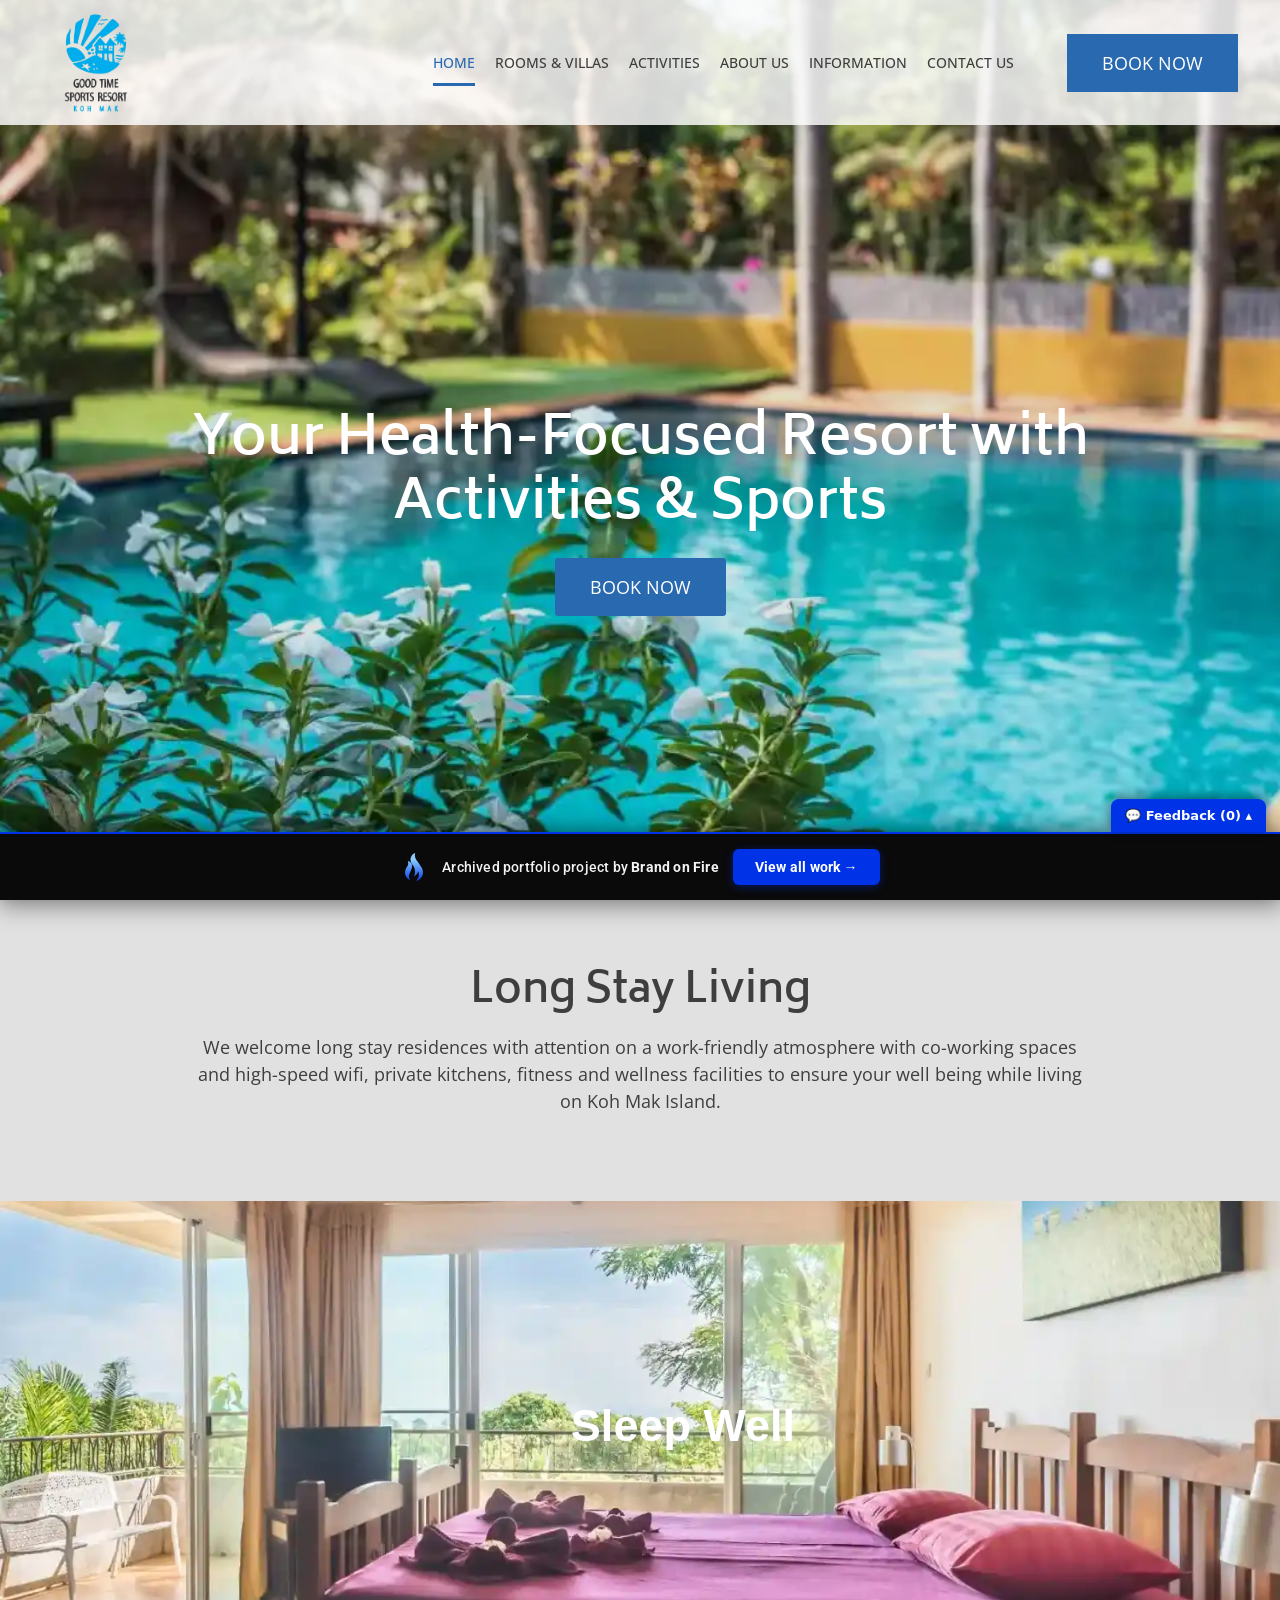
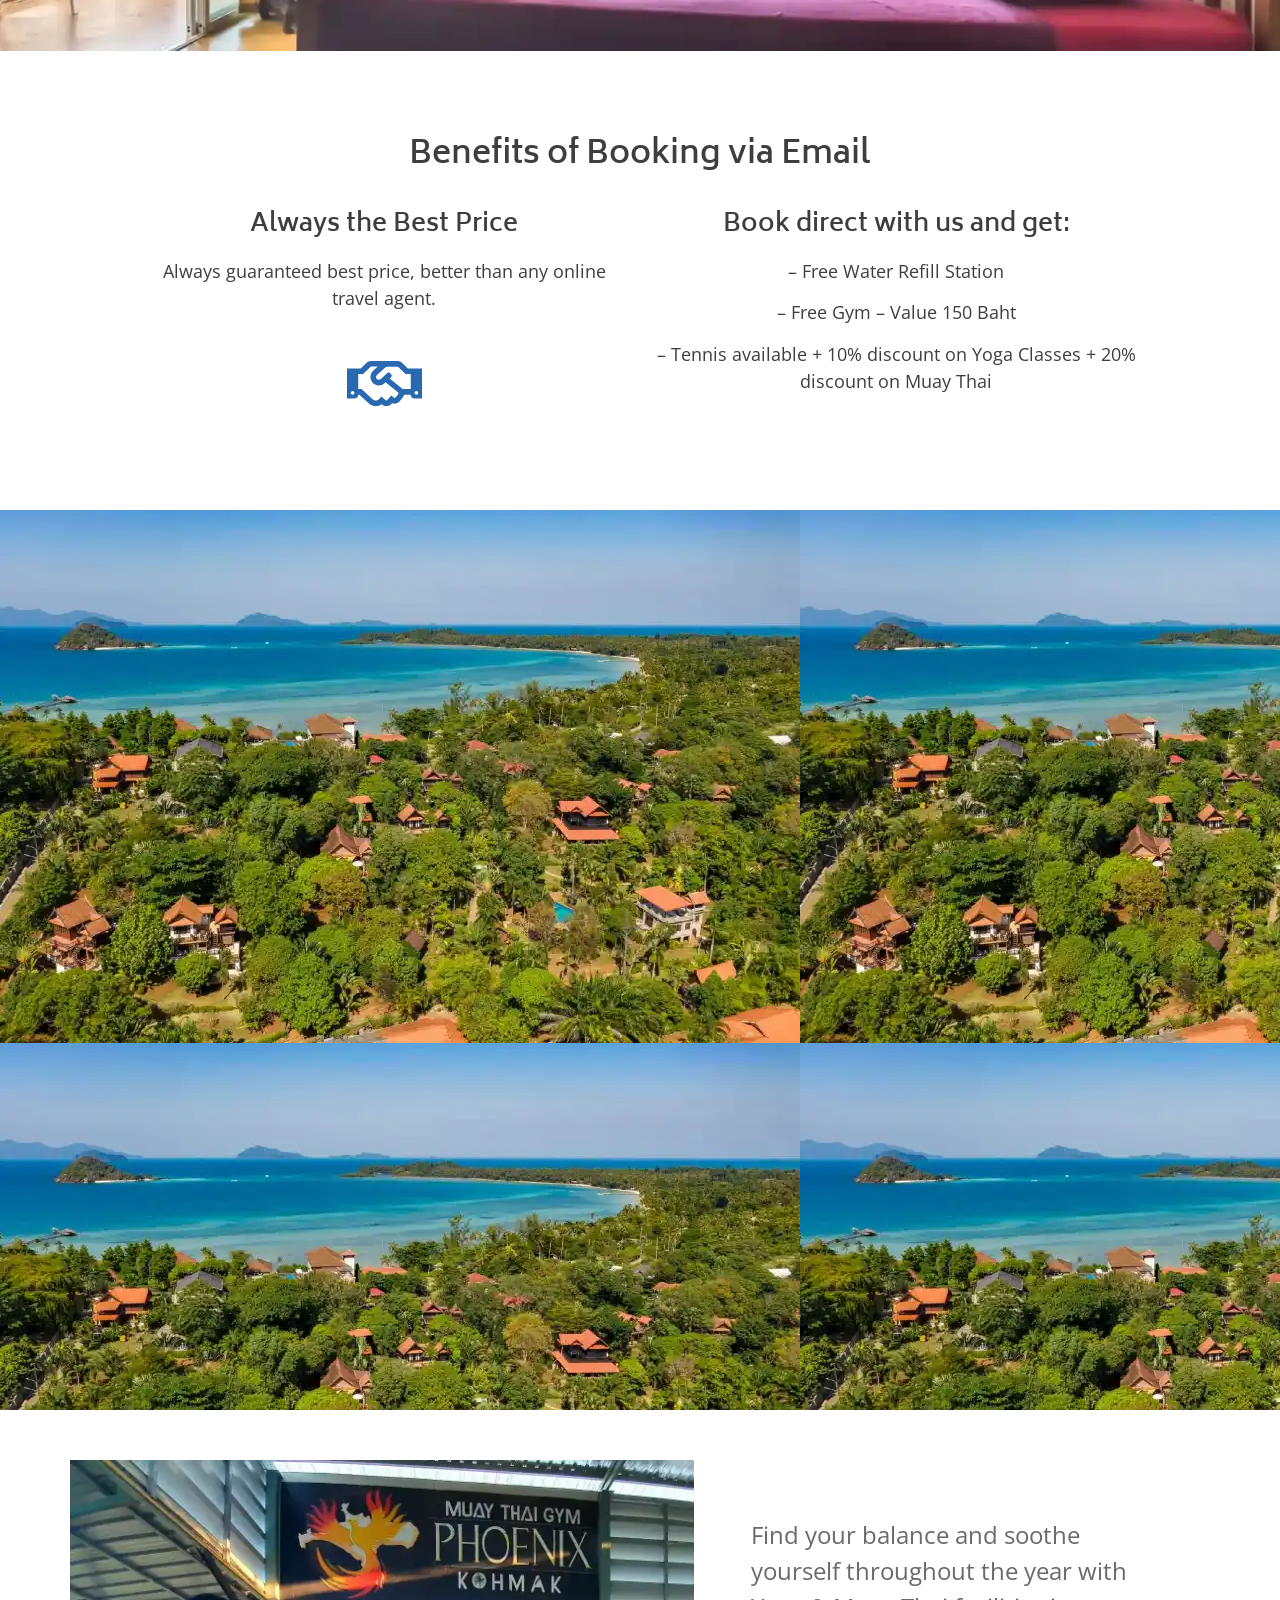
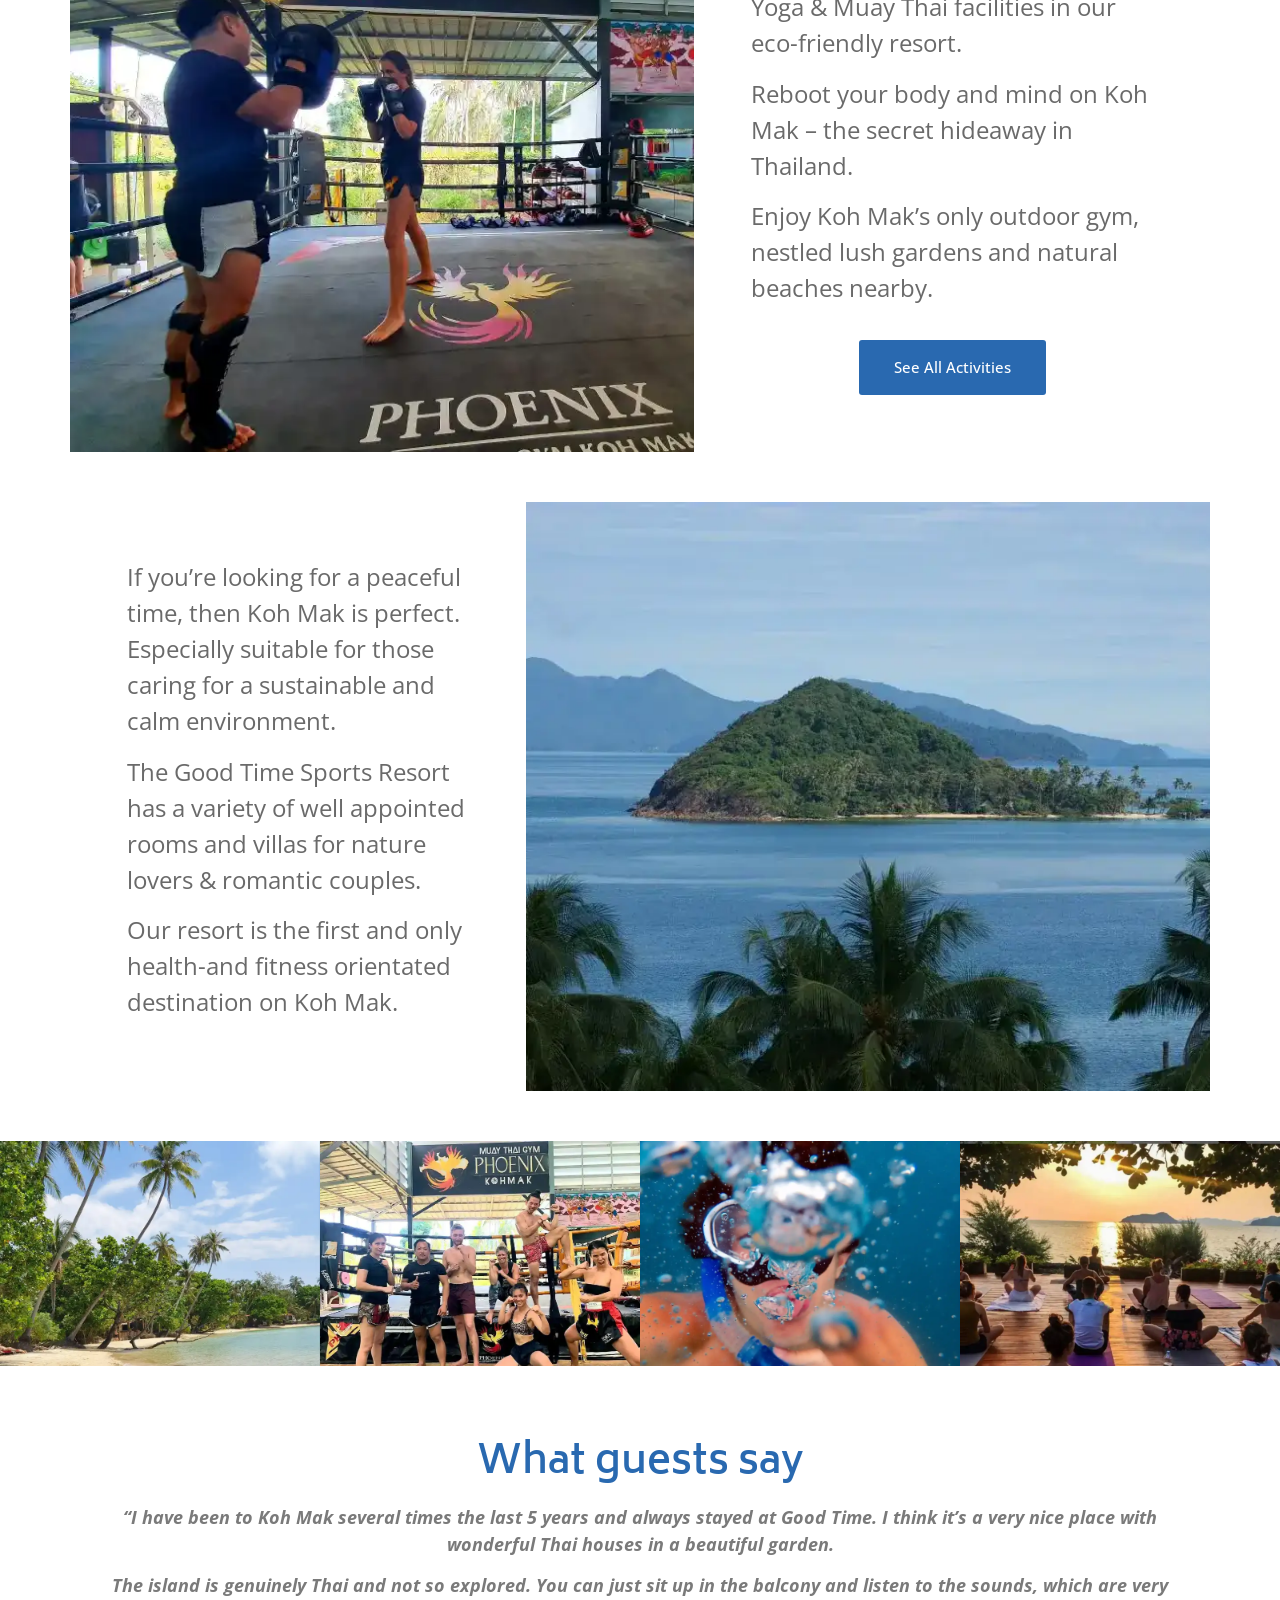
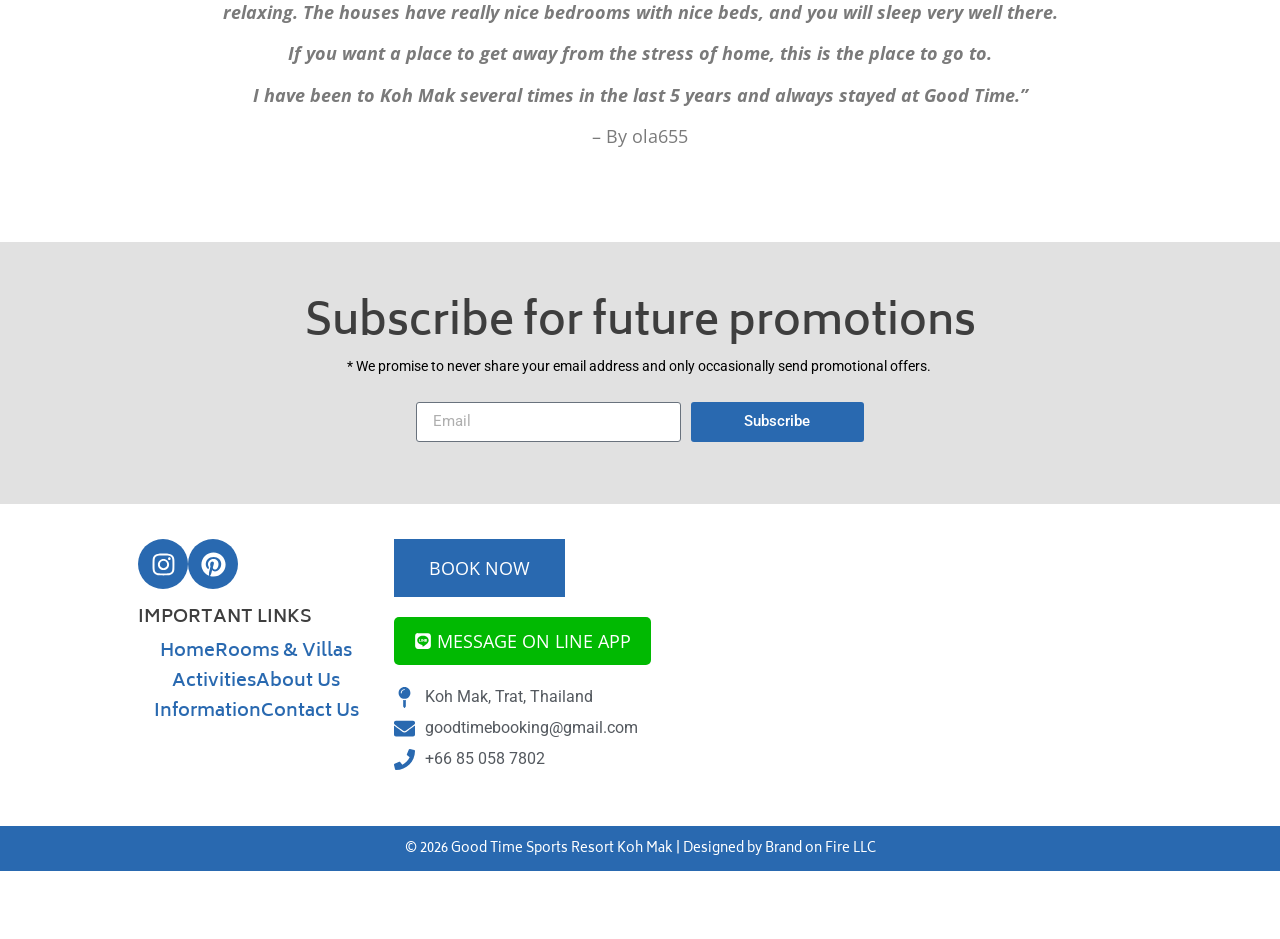
==== commit f49d4240: "Trim to main pages; keep only referenced assets; re-encode images to WebP (max 1400px, q72)" ====
--- a/index.html
+++ b/index.html
@@ -1,16 +1,19 @@
-<!doctype html><html lang="en-US" data-bofp="0"><head><meta charset="UTF-8"><meta name="viewport" content="width=device-width, initial-scale=1"><link rel="profile" href="https://gmpg.org/xfn/11"><meta name="robots" content="index, follow, max-image-preview:large, max-snippet:-1, max-video-preview:-1"><title>Good Time Sports Resort Koh Mak | Family-friendly Stay on Koh Mak</title><meta name="description" content="Good Time Sports Resort Koh Mak provides you with a comfortable, family-friendly stay on Koh Mak, with all kinds of activities, like snorkeling, and kayaking."><link rel="canonical" href="/"><meta property="og:locale" content="en_US"><meta property="og:type" content="website"><meta property="og:title" content="Good Time Sports Resort Koh Mak | Family-friendly Stay on Koh Mak"><meta property="og:description" content="Good Time Sports Resort Koh Mak provides you with a comfortable, family-friendly stay on Koh Mak, with all kinds of activities, like snorkeling, and kayaking."><meta property="og:url" content="/"><meta property="og:site_name" content="Good Time Sports Resort Koh Mak"><meta property="article:publisher" content="https://www.facebook.com/GoodtimeResort/"><meta property="article:modified_time" content="2025-06-28T03:11:08+00:00"><meta name="twitter:card" content="summary_large_image"><link rel="alternate" type="application/rss+xml" title="Good Time Sports Resort Koh Mak » Feed" href="/feed/"><link rel="https://api.w.org/" href="/wp-json/"><link rel="alternate" title="JSON" type="application/json" href="/wp-json/wp/v2/pages/7"><meta name="generator" content="Elementor 4.1.1; features: e_font_icon_svg, additional_custom_breakpoints; settings: css_print_method-external, google_font-enabled, font_display-swap"><link rel="icon" href="/wp-content/uploads/2024/10/good-time-sports-resort-logo-150x150.webp" sizes="32x32"><link rel="icon" href="_a/0801070de384.webp" sizes="192x192"><link rel="apple-touch-icon" href="_a/0801070de384.webp"><meta name="msapplication-TileImage" content="_a/0801070de384.webp"><meta name="generator" content="WP Rocket 3.20.2" data-wpr-features="wpr_minify_concatenate_js wpr_lazyload_images wpr_lazyload_iframes wpr_preconnect_external_domains wpr_oci wpr_minify_css wpr_preload_links wpr_desktop"><link rel="stylesheet" href="style.css"><style>[data-bofp="1"]{background-color:rgb(255, 255, 255)!important;color:rgb(51, 51, 51)!important}[data-bofp="2"]{background-color:rgba(255, 255, 255, 0.82)!important;color:rgb(51, 51, 51)!important}[data-bofp="3"]{background-color:rgb(225, 225, 225)!important;color:rgb(51, 51, 51)!important}[data-bofp="4"]{background-color:rgb(255, 255, 255)!important;color:rgb(51, 51, 51)!important}[data-bofp="5"]{background-color:rgb(255, 255, 255)!important;color:rgb(51, 51, 51)!important}[data-bofp="6"]{background-color:rgb(255, 255, 255)!important;color:rgb(51, 51, 51)!important}[data-bofp="7"]{background-color:rgb(255, 255, 255)!important;color:rgb(51, 51, 51)!important}[data-bofp="8"]{background-color:rgb(255, 255, 255)!important;color:rgb(51, 51, 51)!important}[data-bofp="9"]{background-color:rgb(255, 255, 255)!important;color:rgb(51, 51, 51)!important}[data-bofp="10"]{background-color:rgb(225, 225, 225)!important;color:rgb(51, 51, 51)!important}[data-bofp="11"]{background-color:rgb(255, 255, 255)!important;color:rgb(51, 51, 51)!important}[data-bofp="12"]{background-color:rgb(243, 245, 248)!important;color:rgb(51, 51, 51)!important}</style><meta name="robots" content="noindex, nofollow"></head><body class="home wp-singular page-template-default page page-id-7 wp-custom-logo wp-embed-responsive wp-theme-hello-elementor hello-elementor-default elementor-default elementor-kit-6 elementor-page elementor-page-7 e--ua-blink e--ua-mac e--ua-webkit dialog-body dialog-lightbox-body dialog-container dialog-lightbox-container" data-elementor-device-mode="desktop" data-bofp="1"><a class="skip-link screen-reader-text" href="#content">Skip to content</a><header data-elementor-type="header" data-elementor-id="15" class="elementor elementor-15 elementor-location-header" data-elementor-post-type="elementor_library"><div class="elementor-element elementor-element-3b2fb08 e-con-full e-flex e-con e-parent e-lazyloaded" data-id="3b2fb08" data-element_type="container" data-e-type="container" data-settings="{&quot;background_background&quot;:&quot;classic&quot;}" data-bofp="2"><div class="elementor-element elementor-element-a1ec9e6 e-con-full e-flex e-con e-child" data-id="a1ec9e6" data-element_type="container" data-e-type="container"><div class="elementor-element elementor-element-91f3628 elementor-widget elementor-widget-theme-site-logo elementor-widget-image" data-id="91f3628" data-element_type="widget" data-e-type="widget" data-widget_type="theme-site-logo.default"><div class="elementor-widget-container"><a href="index.html"><img fetchpriority="high" width="900" height="1200" src="_a/0801070de384.webp" class="attachment-full size-full wp-image-17" alt="" decoding="sync">				</a></div></div></div><div class="elementor-element elementor-element-5be6a67 e-con-full e-flex e-con e-child" data-id="5be6a67" data-element_type="container" data-e-type="container"><div class="elementor-element elementor-element-41dad96 elementor-nav-menu__align-end elementor-nav-menu--stretch elementor-nav-menu__text-align-center elementor-nav-menu--dropdown-tablet elementor-nav-menu--toggle elementor-nav-menu--burger elementor-widget elementor-widget-nav-menu" data-id="41dad96" data-element_type="widget" data-e-type="widget" data-settings="{&quot;full_width&quot;:&quot;stretch&quot;,&quot;layout&quot;:&quot;horizontal&quot;,&quot;submenu_icon&quot;:{&quot;value&quot;:&quot;&lt;svg aria-hidden=\&quot;true\&quot; class=\&quot;e-font-icon-svg e-fas-caret-down\&quot; viewBox=\&quot;0 0 320 512\&quot; xmlns=\&quot;http:\/\/www.w3.org\/2000\/svg\&quot;&gt;&lt;path d=\&quot;M31.3 192h257.3c17.8 0 26.7 21.5 14.1 34.1L174.1 354.8c-7.8 7.8-20.5 7.8-28.3 0L17.2 226.1C4.6 213.5 13.5 192 31.3 192z\&quot;&gt;&lt;\/path&gt;&lt;\/svg&gt;&quot;,&quot;library&quot;:&quot;fa-solid&quot;},&quot;toggle&quot;:&quot;burger&quot;}" data-widget_type="nav-menu.default"><div class="elementor-widget-container"><nav aria-label="Menu" class="elementor-nav-menu--main elementor-nav-menu__container elementor-nav-menu--layout-horizontal e--pointer-underline e--animation-fade"><ul id="menu-1-41dad96" class="elementor-nav-menu" data-smartmenus-id="1782338253534734"><li class="menu-item menu-item-type-post_type menu-item-object-page menu-item-home current-menu-item page_item page-item-7 current_page_item menu-item-449"><a href="index.html" aria-current="page" class="elementor-item elementor-item-active">Home</a></li><li class="menu-item menu-item-type-post_type menu-item-object-page menu-item-228"><a href="rooms-villas/index.html" class="elementor-item">Rooms &amp; Villas</a></li><li class="menu-item menu-item-type-post_type menu-item-object-page menu-item-245"><a href="activities/index.html" class="elementor-item">Activities</a></li><li class="menu-item menu-item-type-post_type menu-item-object-page menu-item-284"><a href="about/index.html" class="elementor-item">About Us</a></li><li class="menu-item menu-item-type-post_type menu-item-object-page menu-item-348"><a href="blog/index.html" class="elementor-item">Information</a></li><li class="menu-item menu-item-type-post_type menu-item-object-page menu-item-458"><a href="contact-us/index.html" class="elementor-item">Contact Us</a></li></ul>			</nav><div class="elementor-menu-toggle" role="button" tabindex="0" aria-label="Menu Toggle" aria-expanded="false" style=""><svg aria-hidden="true" role="presentation" class="elementor-menu-toggle__icon--open e-font-icon-svg e-eicon-menu-bar" viewBox="0 0 1000 1000" xmlns="http://www.w3.org/2000/svg"><path d="M104 333H896C929 333 958 304 958 271S929 208 896 208H104C71 208 42 237 42 271S71 333 104 333ZM104 583H896C929 583 958 554 958 521S929 458 896 458H104C71 458 42 487 42 521S71 583 104 583ZM104 833H896C929 833 958 804 958 771S929 708 896 708H104C71 708 42 737 42 771S71 833 104 833Z"></path></svg><svg aria-hidden="true" role="presentation" class="elementor-menu-toggle__icon--close e-font-icon-svg e-eicon-close" viewBox="0 0 1000 1000" xmlns="http://www.w3.org/2000/svg"><path d="M742 167L500 408 258 167C246 154 233 150 217 150 196 150 179 158 167 167 154 179 150 196 150 212 150 229 154 242 171 254L408 500 167 742C138 771 138 800 167 829 196 858 225 858 254 829L496 587 738 829C750 842 767 846 783 846 800 846 817 842 829 829 842 817 846 804 846 783 846 767 842 750 829 737L588 500 833 258C863 229 863 200 833 171 804 137 775 137 742 167Z"></path></svg>		</div><nav class="elementor-nav-menu--dropdown elementor-nav-menu__container" aria-hidden="true" style="top: 44px; --menu-height: 0; width: 1366px; left: 0px;"><ul id="menu-2-41dad96" class="elementor-nav-menu" data-smartmenus-id="17823382535354731"><li class="menu-item menu-item-type-post_type menu-item-object-page menu-item-home current-menu-item page_item page-item-7 current_page_item menu-item-449"><a href="index.html" aria-current="page" class="elementor-item elementor-item-active" tabindex="-1">Home</a></li><li class="menu-item menu-item-type-post_type menu-item-object-page menu-item-228"><a href="rooms-villas/index.html" class="elementor-item" tabindex="-1">Rooms &amp; Villas</a></li><li class="menu-item menu-item-type-post_type menu-item-object-page menu-item-245"><a href="activities/index.html" class="elementor-item" tabindex="-1">Activities</a></li><li class="menu-item menu-item-type-post_type menu-item-object-page menu-item-284"><a href="about/index.html" class="elementor-item" tabindex="-1">About Us</a></li><li class="menu-item menu-item-type-post_type menu-item-object-page menu-item-348"><a href="blog/index.html" class="elementor-item" tabindex="-1">Information</a></li><li class="menu-item menu-item-type-post_type menu-item-object-page menu-item-458"><a href="contact-us/index.html" class="elementor-item" tabindex="-1">Contact Us</a></li></ul>			</nav></div></div></div><div class="elementor-element elementor-element-011fe51 e-con-full elementor-hidden-tablet elementor-hidden-mobile e-flex e-con e-child" data-id="011fe51" data-element_type="container" data-e-type="container"><div class="elementor-element elementor-element-bef8195 elementor-widget elementor-widget-button" data-id="bef8195" data-element_type="widget" data-e-type="widget" data-widget_type="button.default"><div class="elementor-widget-container"><div class="elementor-button-wrapper"><a class="elementor-button elementor-button-link elementor-size-sm" href="contact-us/index.html"><span class="elementor-button-content-wrapper"><span class="elementor-button-text">BOOK NOW</span></span></a></div></div></div></div></div></header><main id="content" class="site-main post-7 page type-page status-publish hentry"><div class="page-content"><div data-elementor-type="wp-post" data-elementor-id="7" class="elementor elementor-7" data-elementor-post-type="page"><div class="elementor-element elementor-element-f2f4302 e-flex e-con-boxed e-con e-parent e-lazyloaded" data-id="f2f4302" data-element_type="container" data-e-type="container" data-settings="{&quot;background_background&quot;:&quot;classic&quot;}"><div class="e-con-inner"><div class="elementor-element elementor-element-516a135 elementor-widget elementor-widget-heading" data-id="516a135" data-element_type="widget" data-e-type="widget" data-widget_type="heading.default"><div class="elementor-widget-container"><h2 class="elementor-heading-title elementor-size-default">Your Health-Focused Resort with Activities &amp; Sports</h2>				</div></div><div class="elementor-element elementor-element-b001ae7 elementor-align-center elementor-widget elementor-widget-button" data-id="b001ae7" data-element_type="widget" data-e-type="widget" data-widget_type="button.default"><div class="elementor-widget-container"><div class="elementor-button-wrapper"><a class="elementor-button elementor-button-link elementor-size-sm" href="contact-us/index.html"><span class="elementor-button-content-wrapper"><span class="elementor-button-text">BOOK NOW</span></span></a></div></div></div></div></div><div class="elementor-element elementor-element-6f70247 e-flex e-con-boxed e-con e-parent e-lazyloaded" data-id="6f70247" data-element_type="container" data-e-type="container" data-settings="{&quot;background_background&quot;:&quot;classic&quot;}" data-bofp="3"><div class="e-con-inner"><div class="elementor-element elementor-element-64cd7eb elementor-widget elementor-widget-heading" data-id="64cd7eb" data-element_type="widget" data-e-type="widget" data-widget_type="heading.default"><div class="elementor-widget-container"><h2 class="elementor-heading-title elementor-size-default">Long Stay Living</h2>				</div></div><div class="elementor-element elementor-element-65cd31c elementor-widget elementor-widget-text-editor" data-id="65cd31c" data-element_type="widget" data-e-type="widget" data-widget_type="text-editor.default"><div class="elementor-widget-container"><p>We welcome long stay residences with attention on a work-friendly atmosphere with co-working spaces and high-speed wifi, private kitchens, fitness and wellness facilities to ensure your well being while living on Koh Mak Island.</p>								</div></div></div></div><div class="elementor-element elementor-element-23d64b4 e-con-full e-flex e-con e-parent e-lazyloaded" data-id="23d64b4" data-element_type="container" data-e-type="container"><div class="elementor-element elementor-element-7eb0463 elementor--h-position-center elementor--v-position-middle elementor-widget elementor-widget-slides e-widget-swiper" data-id="7eb0463" data-element_type="widget" data-e-type="widget" data-settings="{&quot;navigation&quot;:&quot;none&quot;,&quot;transition&quot;:&quot;fade&quot;,&quot;transition_speed&quot;:1000,&quot;autoplay&quot;:&quot;yes&quot;,&quot;autoplay_speed&quot;:5000,&quot;infinite&quot;:&quot;yes&quot;}" data-widget_type="slides.default"><div class="elementor-widget-container"><div class="elementor-swiper"><div class="elementor-slides-wrapper elementor-main-swiper swiper swiper-fade swiper-initialized swiper-horizontal swiper-pointer-events swiper-watch-progress swiper-backface-hidden" role="region" aria-roledescription="carousel" aria-label="Slides" dir="ltr" data-animation=""><div class="swiper-wrapper elementor-slides" id="swiper-wrapper-26b7c5ccad410d51a" aria-live="off" style="cursor: grab; transition-duration: 0ms;"><div class="elementor-repeater-item-22796fa swiper-slide swiper-slide-duplicate swiper-slide-duplicate-prev" role="group" aria-roledescription="slide" data-swiper-slide-index="0" aria-label="1 / 2" style="width: 1366px; transition-duration: 0ms; opacity: 0; transform: translate3d(0px, 0px, 0px);"><div class="swiper-slide-bg" role="img" aria-label="Tropical_Bungalow_1-0993136" data-bofp="4"></div><div class="swiper-slide-inner"><div class="swiper-slide-contents"><div class="elementor-slide-heading">Sleep Well</div></div></div></div><div class="elementor-repeater-item-7315f0a swiper-slide swiper-slide-duplicate swiper-slide-duplicate-active" role="group" aria-roledescription="slide" data-swiper-slide-index="1" aria-label="2 / 2" style="width: 1366px; transition-duration: 0ms; opacity: 0; transform: translate3d(-1366px, 0px, 0px);"><div class="swiper-slide-bg" role="img" aria-label="seaview_suite-0993286" data-bofp="5"></div><div class="swiper-slide-inner"><div class="swiper-slide-contents"><div class="elementor-slide-heading">Sleep Well</div></div></div></div><div class="elementor-repeater-item-22796fa swiper-slide swiper-slide-prev swiper-slide-duplicate-next" role="group" aria-roledescription="slide" data-swiper-slide-index="0" aria-label="1 / 2" style="width: 1366px; transition-duration: 0ms; opacity: 0; transform: translate3d(-2732px, 0px, 0px);"><div class="swiper-slide-bg" role="img" aria-label="Tropical_Bungalow_1-0993136" data-bofp="6"></div><div class="swiper-slide-inner"><div class="swiper-slide-contents"><div class="elementor-slide-heading">Sleep Well</div></div></div></div><div class="elementor-repeater-item-7315f0a swiper-slide swiper-slide-visible swiper-slide-active" role="group" aria-roledescription="slide" data-swiper-slide-index="1" aria-label="2 / 2" style="width: 1366px; transition-duration: 0ms; opacity: 1; transform: translate3d(-4098px, 0px, 0px);"><div class="swiper-slide-bg elementor-ken-burns--active" role="img" aria-label="seaview_suite-0993286" data-bofp="7"></div><div class="swiper-slide-inner"><div class="swiper-slide-contents"><div class="elementor-slide-heading">Sleep Well</div></div></div></div>				<div class="elementor-repeater-item-22796fa swiper-slide swiper-slide-duplicate swiper-slide-next swiper-slide-duplicate-prev" role="group" aria-roledescription="slide" data-swiper-slide-index="0" aria-label="1 / 2" style="width: 1366px; transition-duration: 0ms; opacity: 0; transform: translate3d(-5464px, 0px, 0px);"><div class="swiper-slide-bg" role="img" aria-label="Tropical_Bungalow_1-0993136" data-bofp="8"></div><div class="swiper-slide-inner"><div class="swiper-slide-contents"><div class="elementor-slide-heading">Sleep Well</div></div></div></div><div class="elementor-repeater-item-7315f0a swiper-slide swiper-slide-duplicate swiper-slide-duplicate-active" role="group" aria-roledescription="slide" data-swiper-slide-index="1" aria-label="2 / 2" style="width: 1366px; transition-duration: 0ms; opacity: 0; transform: translate3d(-6830px, 0px, 0px);"><div class="swiper-slide-bg" role="img" aria-label="seaview_suite-0993286" data-bofp="9"></div><div class="swiper-slide-inner"><div class="swiper-slide-contents"><div class="elementor-slide-heading">Sleep Well</div></div></div></div></div><span class="swiper-notification" aria-live="assertive" aria-atomic="true"></span></div></div></div></div></div><div class="elementor-element elementor-element-2aa4c58 e-flex e-con-boxed e-con e-parent e-lazyloaded" data-id="2aa4c58" data-element_type="container" data-e-type="container"><div class="e-con-inner"><div class="elementor-element elementor-element-026078f elementor-widget elementor-widget-heading" data-id="026078f" data-element_type="widget" data-e-type="widget" data-widget_type="heading.default"><div class="elementor-widget-container"><h2 class="elementor-heading-title elementor-size-default">Benefits of Booking via Email</h2>				</div></div></div></div><div class="elementor-element elementor-element-e581880 e-flex e-con-boxed e-con e-parent e-lazyloaded" data-id="e581880" data-element_type="container" data-e-type="container"><div class="e-con-inner"><div class="elementor-element elementor-element-0fc6e14 e-con-full e-flex e-con e-child" data-id="0fc6e14" data-element_type="container" data-e-type="container"><div class="elementor-element elementor-element-8517b15 elementor-widget elementor-widget-heading" data-id="8517b15" data-element_type="widget" data-e-type="widget" data-widget_type="heading.default"><div class="elementor-widget-container"><h3 class="elementor-heading-title elementor-size-default">Always the Best Price</h3>				</div></div><div class="elementor-element elementor-element-6558eaa elementor-widget elementor-widget-text-editor" data-id="6558eaa" data-element_type="widget" data-e-type="widget" data-widget_type="text-editor.default"><div class="elementor-widget-container"><p>Always guaranteed best price, better than any online travel agent.</p>								</div></div><div class="elementor-element elementor-element-04acb00 elementor-view-default elementor-widget elementor-widget-icon" data-id="04acb00" data-element_type="widget" data-e-type="widget" data-widget_type="icon.default"><div class="elementor-widget-container"><div class="elementor-icon-wrapper"><div class="elementor-icon"><svg aria-hidden="true" class="e-font-icon-svg e-far-handshake" viewBox="0 0 640 512" xmlns="http://www.w3.org/2000/svg"><path d="M519.2 127.9l-47.6-47.6A56.252 56.252 0 0 0 432 64H205.2c-14.8 0-29.1 5.9-39.6 16.3L118 127.9H0v255.7h64c17.6 0 31.8-14.2 31.9-31.7h9.1l84.6 76.4c30.9 25.1 73.8 25.7 105.6 3.8 12.5 10.8 26 15.9 41.1 15.9 18.2 0 35.3-7.4 48.8-24 22.1 8.7 48.2 2.6 64-16.8l26.2-32.3c5.6-6.9 9.1-14.8 10.9-23h57.9c.1 17.5 14.4 31.7 31.9 31.7h64V127.9H519.2zM48 351.6c-8.8 0-16-7.2-16-16s7.2-16 16-16 16 7.2 16 16c0 8.9-7.2 16-16 16zm390-6.9l-26.1 32.2c-2.8 3.4-7.8 4-11.3 1.2l-23.9-19.4-30 36.5c-6 7.3-15 4.8-18 2.4l-36.8-31.5-15.6 19.2c-13.9 17.1-39.2 19.7-55.3 6.6l-97.3-88H96V175.8h41.9l61.7-61.6c2-.8 3.7-1.5 5.7-2.3H262l-38.7 35.5c-29.4 26.9-31.1 72.3-4.4 101.3 14.8 16.2 61.2 41.2 101.5 4.4l8.2-7.5 108.2 87.8c3.4 2.8 3.9 7.9 1.2 11.3zm106-40.8h-69.2c-2.3-2.8-4.9-5.4-7.7-7.7l-102.7-83.4 12.5-11.4c6.5-6 7-16.1 1-22.6L367 167.1c-6-6.5-16.1-6.9-22.6-1l-55.2 50.6c-9.5 8.7-25.7 9.4-34.6 0-9.3-9.9-8.5-25.1 1.2-33.9l65.6-60.1c7.4-6.8 17-10.5 27-10.5l83.7-.2c2.1 0 4.1.8 5.5 2.3l61.7 61.6H544v128zm48 47.7c-8.8 0-16-7.2-16-16s7.2-16 16-16 16 7.2 16 16c0 8.9-7.2 16-16 16z"></path></svg>			</div></div></div></div></div><div class="elementor-element elementor-element-4fc15f6 e-con-full e-flex e-con e-child" data-id="4fc15f6" data-element_type="container" data-e-type="container"><div class="elementor-element elementor-element-ac26a13 elementor-widget elementor-widget-heading" data-id="ac26a13" data-element_type="widget" data-e-type="widget" data-widget_type="heading.default"><div class="elementor-widget-container"><h3 class="elementor-heading-title elementor-size-default">Book direct with us and get:</h3>				</div></div><div class="elementor-element elementor-element-261d457 elementor-widget elementor-widget-text-editor" data-id="261d457" data-element_type="widget" data-e-type="widget" data-widget_type="text-editor.default"><div class="elementor-widget-container"><p>– Free Water Refill Station</p><p>– Free Gym – Value 150 Baht</p><p>– Tennis available + 10% discount on Yoga Classes + 20% discount on Muay Thai</p>								</div></div></div></div></div><div class="elementor-element elementor-element-bf33901 e-flex e-con-boxed e-con e-parent e-lazyloaded" data-id="bf33901" data-element_type="container" data-e-type="container" data-settings="{&quot;background_background&quot;:&quot;classic&quot;}"><div class="e-con-inner"></div></div><div class="elementor-element elementor-element-941888b e-flex e-con-boxed e-con e-parent e-lazyloaded" data-id="941888b" data-element_type="container" data-e-type="container"><div class="e-con-inner"><div class="elementor-element elementor-element-1b9f0a7 e-con-full e-flex e-con e-child" data-id="1b9f0a7" data-element_type="container" data-e-type="container" data-settings="{&quot;background_background&quot;:&quot;classic&quot;}"></div><div class="elementor-element elementor-element-0913df0 e-con-full e-flex e-con e-child" data-id="0913df0" data-element_type="container" data-e-type="container"><div class="elementor-element elementor-element-d288407 elementor-widget elementor-widget-text-editor" data-id="d288407" data-element_type="widget" data-e-type="widget" data-widget_type="text-editor.default"><div class="elementor-widget-container"><p>Find your balance and soothe yourself throughout the year with Yoga &amp; Muay Thai facilities in our eco-friendly resort.</p><p>Reboot your body and mind on Koh Mak – the secret hideaway in Thailand.</p><p>Enjoy Koh Mak’s only outdoor gym, nestled lush gardens and natural beaches nearby.</p>								</div></div><div class="elementor-element elementor-element-23eae8b elementor-align-center elementor-widget elementor-widget-button" data-id="23eae8b" data-element_type="widget" data-e-type="widget" data-widget_type="button.default"><div class="elementor-widget-container"><div class="elementor-button-wrapper"><a class="elementor-button elementor-button-link elementor-size-sm" href="activities/index.html"><span class="elementor-button-content-wrapper"><span class="elementor-button-text">See All Activities</span></span></a></div></div></div></div></div></div><div class="elementor-element elementor-element-9d1907f e-flex e-con-boxed e-con e-parent e-lazyloaded" data-id="9d1907f" data-element_type="container" data-e-type="container"><div class="e-con-inner"><div class="elementor-element elementor-element-3b12750 e-con-full e-flex e-con e-child" data-id="3b12750" data-element_type="container" data-e-type="container"><div class="elementor-element elementor-element-36d5305 elementor-widget elementor-widget-text-editor" data-id="36d5305" data-element_type="widget" data-e-type="widget" data-widget_type="text-editor.default"><div class="elementor-widget-container"><p>If you’re looking for a peaceful time, then Koh Mak is perfect. Especially suitable for those caring for a sustainable and calm environment.</p><p>The Good Time Sports Resort has a variety of well appointed rooms and villas for nature lovers &amp; romantic couples.</p><p>Our resort is the first and only health-and fitness orientated destination on Koh Mak.</p>								</div></div></div><div class="elementor-element elementor-element-26791fb e-con-full e-flex e-con e-child" data-id="26791fb" data-element_type="container" data-e-type="container" data-settings="{&quot;background_background&quot;:&quot;classic&quot;}"></div></div></div><div class="elementor-element elementor-element-fc09864 e-con-full e-flex e-con e-parent e-lazyloaded" data-id="fc09864" data-element_type="container" data-e-type="container"><div class="elementor-element elementor-element-5e1d570 e-con-full e-flex e-con e-child" data-id="5e1d570" data-element_type="container" data-e-type="container" data-settings="{&quot;background_background&quot;:&quot;classic&quot;}"></div><div class="elementor-element elementor-element-bee3a63 e-con-full e-flex e-con e-child" data-id="bee3a63" data-element_type="container" data-e-type="container" data-settings="{&quot;background_background&quot;:&quot;classic&quot;}"></div><div class="elementor-element elementor-element-44dedd4 e-con-full e-flex e-con e-child" data-id="44dedd4" data-element_type="container" data-e-type="container" data-settings="{&quot;background_background&quot;:&quot;classic&quot;}"></div><div class="elementor-element elementor-element-f21ef81 e-con-full e-flex e-con e-child" data-id="f21ef81" data-element_type="container" data-e-type="container" data-settings="{&quot;background_background&quot;:&quot;classic&quot;}"></div></div><div class="elementor-element elementor-element-4c79124 e-flex e-con-boxed e-con e-parent e-lazyloaded" data-id="4c79124" data-element_type="container" data-e-type="container"><div class="e-con-inner"><div class="elementor-element elementor-element-71a1650 elementor-widget elementor-widget-heading" data-id="71a1650" data-element_type="widget" data-e-type="widget" data-widget_type="heading.default"><div class="elementor-widget-container"><h2 class="elementor-heading-title elementor-size-default">What guests say</h2>				</div></div><div class="elementor-element elementor-element-a8eff66 elementor-widget elementor-widget-text-editor" data-id="a8eff66" data-element_type="widget" data-e-type="widget" data-widget_type="text-editor.default"><div class="elementor-widget-container"><p><strong><em>“I have been to Koh Mak several times the last 5 years and always stayed at Good Time. </em><em>I think it’s a very nice place with wonderful Thai houses in a beautiful garden.</em></strong></p><p><strong><em>The island is genuinely Thai and not so explored. You can just sit up in the balcony and listen to the sounds, which are very relaxing. </em><em>The houses have really nice bedrooms with nice beds, and you will sleep very well there.</em></strong></p><p><strong><em>If you want a place to get away from the stress of home, this is the place to go to.</em></strong></p><p><strong><em>I have been to Koh Mak several times in the last 5 years and always stayed at Good Time.”</em></strong></p><p>– By ola655</p>								</div></div></div></div></div></div></main><footer data-elementor-type="footer" data-elementor-id="129" class="elementor elementor-129 elementor-location-footer" data-elementor-post-type="elementor_library"><div class="elementor-element elementor-element-5db1f760 e-flex e-con-boxed e-con e-parent e-lazyloaded" data-id="5db1f760" data-element_type="container" data-e-type="container" data-settings="{&quot;background_background&quot;:&quot;classic&quot;}" data-bofp="10"><div class="e-con-inner"><div class="elementor-element elementor-element-30591415 elementor-widget elementor-widget-heading" data-id="30591415" data-element_type="widget" data-e-type="widget" data-widget_type="heading.default"><div class="elementor-widget-container"><h2 class="elementor-heading-title elementor-size-default">Subscribe for future promotions</h2>				</div></div><div class="elementor-element elementor-element-b568409 elementor-widget elementor-widget-text-editor" data-id="b568409" data-element_type="widget" data-e-type="widget" data-widget_type="text-editor.default"><div class="elementor-widget-container"><p>* We promise to never share your email address and only occasionally send promotional offers.&nbsp;</p>								</div></div><div class="elementor-element elementor-element-be6fe87 elementor-button-align-stretch elementor-widget elementor-widget-form" data-id="be6fe87" data-element_type="widget" data-e-type="widget" data-settings="{&quot;button_width&quot;:&quot;40&quot;,&quot;step_next_label&quot;:&quot;Next&quot;,&quot;step_previous_label&quot;:&quot;Previous&quot;,&quot;step_type&quot;:&quot;number_text&quot;,&quot;step_icon_shape&quot;:&quot;circle&quot;}" data-widget_type="form.default"><div class="elementor-widget-container"><form class="elementor-form" method="post" name="Subscribe" aria-label="Subscribe"><input type="hidden" name="post_id" value="129"><input type="hidden" name="form_id" value="be6fe87"><input type="hidden" name="referer_title" value="Page not found - Good Time Sports Resort Koh Mak"><div class="elementor-form-fields-wrapper elementor-labels-"><div class="elementor-field-type-email elementor-field-group elementor-column elementor-field-group-email elementor-col-60 elementor-field-required"><label for="form-field-email" class="elementor-field-label elementor-screen-only">
+<!doctype html><html lang="en-US" data-bofp="0"><head><meta charset="UTF-8"><meta name="viewport" content="width=device-width, initial-scale=1"><link rel="profile" href="https://gmpg.org/xfn/11"><meta name="robots" content="index, follow, max-image-preview:large, max-snippet:-1, max-video-preview:-1"><title>Good Time Sports Resort Koh Mak | Family-friendly Stay on Koh Mak</title><meta name="description" content="Good Time Sports Resort Koh Mak provides you with a comfortable, family-friendly stay on Koh Mak, with all kinds of activities, like snorkeling, and kayaking."><meta property="og:locale" content="en_US"><meta property="og:type" content="website"><meta property="og:title" content="Good Time Sports Resort Koh Mak | Family-friendly Stay on Koh Mak"><meta property="og:description" content="Good Time Sports Resort Koh Mak provides you with a comfortable, family-friendly stay on Koh Mak, with all kinds of activities, like snorkeling, and kayaking."><meta property="og:url" content="/"><meta property="og:site_name" content="Good Time Sports Resort Koh Mak"><meta property="article:publisher" content="https://www.facebook.com/GoodtimeResort/"><meta property="article:modified_time" content="2025-06-28T03:11:08+00:00"><meta name="twitter:card" content="summary_large_image"><meta name="generator" content="Elementor 4.1.1; features: e_font_icon_svg, additional_custom_breakpoints; settings: css_print_method-external, google_font-enabled, font_display-swap"><link rel="icon" href="wp-content/uploads/2024/10/good-time-sports-resort-logo-150x150.webp" sizes="32x32"><link rel="icon" href="_a/0801070de384.webp" sizes="192x192"><link rel="apple-touch-icon" href="_a/0801070de384.webp"><meta name="msapplication-TileImage" content="_a/0801070de384.webp"><meta name="generator" content="WP Rocket 3.20.2" data-wpr-features="wpr_minify_concatenate_js wpr_lazyload_images wpr_lazyload_iframes wpr_preconnect_external_domains wpr_oci wpr_minify_css wpr_preload_links wpr_desktop"><link rel="stylesheet" href="style.css"><style>[data-bofp="1"]{background-color:rgb(255, 255, 255)!important;color:rgb(51, 51, 51)!important}[data-bofp="2"]{background-color:rgba(255, 255, 255, 0.82)!important;color:rgb(51, 51, 51)!important}[data-bofp="3"]{background-color:rgb(225, 225, 225)!important;color:rgb(51, 51, 51)!important}[data-bofp="4"]{background-color:rgb(255, 255, 255)!important;color:rgb(51, 51, 51)!important}[data-bofp="5"]{background-color:rgb(255, 255, 255)!important;color:rgb(51, 51, 51)!important}[data-bofp="6"]{background-color:rgb(255, 255, 255)!important;color:rgb(51, 51, 51)!important}[data-bofp="7"]{background-color:rgb(255, 255, 255)!important;color:rgb(51, 51, 51)!important}[data-bofp="8"]{background-color:rgb(255, 255, 255)!important;color:rgb(51, 51, 51)!important}[data-bofp="9"]{background-color:rgb(255, 255, 255)!important;color:rgb(51, 51, 51)!important}[data-bofp="10"]{background-color:rgb(225, 225, 225)!important;color:rgb(51, 51, 51)!important}[data-bofp="11"]{background-color:rgb(255, 255, 255)!important;color:rgb(51, 51, 51)!important}[data-bofp="12"]{background-color:rgb(243, 245, 248)!important;color:rgb(51, 51, 51)!important}</style><meta name="robots" content="noindex, nofollow"></head><body class="home wp-singular page-template-default page page-id-7 wp-custom-logo wp-embed-responsive wp-theme-hello-elementor hello-elementor-default elementor-default elementor-kit-6 elementor-page elementor-page-7 e--ua-blink e--ua-mac e--ua-webkit dialog-body dialog-lightbox-body dialog-container dialog-lightbox-container" data-elementor-device-mode="desktop" data-bofp="1"><a class="skip-link screen-reader-text" href="#content">Skip to content</a><header data-elementor-type="header" data-elementor-id="15" class="elementor elementor-15 elementor-location-header" data-elementor-post-type="elementor_library"><div class="elementor-element elementor-element-3b2fb08 e-con-full e-flex e-con e-parent e-lazyloaded" data-id="3b2fb08" data-element_type="container" data-e-type="container" data-settings="{&quot;background_background&quot;:&quot;classic&quot;}" data-bofp="2"><div class="elementor-element elementor-element-a1ec9e6 e-con-full e-flex e-con e-child" data-id="a1ec9e6" data-element_type="container" data-e-type="container"><div class="elementor-element elementor-element-91f3628 elementor-widget elementor-widget-theme-site-logo elementor-widget-image" data-id="91f3628" data-element_type="widget" data-e-type="widget" data-widget_type="theme-site-logo.default"><div class="elementor-widget-container"><a href="index.html"><img fetchpriority="high" width="900" height="1200" src="_a/0801070de384.webp" class="attachment-full size-full wp-image-17" alt="" decoding="sync">				</a></div></div></div><div class="elementor-element elementor-element-5be6a67 e-con-full e-flex e-con e-child" data-id="5be6a67" data-element_type="container" data-e-type="container"><div class="elementor-element elementor-element-41dad96 elementor-nav-menu__align-end elementor-nav-menu--stretch elementor-nav-menu__text-align-center elementor-nav-menu--dropdown-tablet elementor-nav-menu--toggle elementor-nav-menu--burger elementor-widget elementor-widget-nav-menu" data-id="41dad96" data-element_type="widget" data-e-type="widget" data-settings="{&quot;full_width&quot;:&quot;stretch&quot;,&quot;layout&quot;:&quot;horizontal&quot;,&quot;submenu_icon&quot;:{&quot;value&quot;:&quot;&lt;svg aria-hidden=\&quot;true\&quot; class=\&quot;e-font-icon-svg e-fas-caret-down\&quot; viewBox=\&quot;0 0 320 512\&quot; xmlns=\&quot;http:\/\/www.w3.org\/2000\/svg\&quot;&gt;&lt;path d=\&quot;M31.3 192h257.3c17.8 0 26.7 21.5 14.1 34.1L174.1 354.8c-7.8 7.8-20.5 7.8-28.3 0L17.2 226.1C4.6 213.5 13.5 192 31.3 192z\&quot;&gt;&lt;\/path&gt;&lt;\/svg&gt;&quot;,&quot;library&quot;:&quot;fa-solid&quot;},&quot;toggle&quot;:&quot;burger&quot;}" data-widget_type="nav-menu.default"><div class="elementor-widget-container"><nav aria-label="Menu" class="elementor-nav-menu--main elementor-nav-menu__container elementor-nav-menu--layout-horizontal e--pointer-underline e--animation-fade"><ul id="menu-1-41dad96" class="elementor-nav-menu" data-smartmenus-id="1782338253534734"><li class="menu-item menu-item-type-post_type menu-item-object-page menu-item-home current-menu-item page_item page-item-7 current_page_item menu-item-449"><a href="index.html" aria-current="page" class="elementor-item elementor-item-active">Home</a></li><li class="menu-item menu-item-type-post_type menu-item-object-page menu-item-228"><a href="rooms-villas/index.html" class="elementor-item">Rooms &amp; Villas</a></li><li class="menu-item menu-item-type-post_type menu-item-object-page menu-item-245"><a href="activities/index.html" class="elementor-item">Activities</a></li><li class="menu-item menu-item-type-post_type menu-item-object-page menu-item-284"><a href="about/index.html" class="elementor-item">About Us</a></li><li class="menu-item menu-item-type-post_type menu-item-object-page menu-item-348"><a href="blog/index.html" class="elementor-item">Information</a></li><li class="menu-item menu-item-type-post_type menu-item-object-page menu-item-458"><a href="contact-us/index.html" class="elementor-item">Contact Us</a></li></ul>			</nav><div class="elementor-menu-toggle" role="button" tabindex="0" aria-label="Menu Toggle" aria-expanded="false" style=""><svg aria-hidden="true" role="presentation" class="elementor-menu-toggle__icon--open e-font-icon-svg e-eicon-menu-bar" viewBox="0 0 1000 1000" xmlns="http://www.w3.org/2000/svg"><path d="M104 333H896C929 333 958 304 958 271S929 208 896 208H104C71 208 42 237 42 271S71 333 104 333ZM104 583H896C929 583 958 554 958 521S929 458 896 458H104C71 458 42 487 42 521S71 583 104 583ZM104 833H896C929 833 958 804 958 771S929 708 896 708H104C71 708 42 737 42 771S71 833 104 833Z"></path></svg><svg aria-hidden="true" role="presentation" class="elementor-menu-toggle__icon--close e-font-icon-svg e-eicon-close" viewBox="0 0 1000 1000" xmlns="http://www.w3.org/2000/svg"><path d="M742 167L500 408 258 167C246 154 233 150 217 150 196 150 179 158 167 167 154 179 150 196 150 212 150 229 154 242 171 254L408 500 167 742C138 771 138 800 167 829 196 858 225 858 254 829L496 587 738 829C750 842 767 846 783 846 800 846 817 842 829 829 842 817 846 804 846 783 846 767 842 750 829 737L588 500 833 258C863 229 863 200 833 171 804 137 775 137 742 167Z"></path></svg>		</div><nav class="elementor-nav-menu--dropdown elementor-nav-menu__container" aria-hidden="true" style="top: 44px; --menu-height: 0; width: 1366px; left: 0px;"><ul id="menu-2-41dad96" class="elementor-nav-menu" data-smartmenus-id="17823382535354731"><li class="menu-item menu-item-type-post_type menu-item-object-page menu-item-home current-menu-item page_item page-item-7 current_page_item menu-item-449"><a href="index.html" aria-current="page" class="elementor-item elementor-item-active" tabindex="-1">Home</a></li><li class="menu-item menu-item-type-post_type menu-item-object-page menu-item-228"><a href="rooms-villas/index.html" class="elementor-item" tabindex="-1">Rooms &amp; Villas</a></li><li class="menu-item menu-item-type-post_type menu-item-object-page menu-item-245"><a href="activities/index.html" class="elementor-item" tabindex="-1">Activities</a></li><li class="menu-item menu-item-type-post_type menu-item-object-page menu-item-284"><a href="about/index.html" class="elementor-item" tabindex="-1">About Us</a></li><li class="menu-item menu-item-type-post_type menu-item-object-page menu-item-348"><a href="blog/index.html" class="elementor-item" tabindex="-1">Information</a></li><li class="menu-item menu-item-type-post_type menu-item-object-page menu-item-458"><a href="contact-us/index.html" class="elementor-item" tabindex="-1">Contact Us</a></li></ul>			</nav></div></div></div><div class="elementor-element elementor-element-011fe51 e-con-full elementor-hidden-tablet elementor-hidden-mobile e-flex e-con e-child" data-id="011fe51" data-element_type="container" data-e-type="container"><div class="elementor-element elementor-element-bef8195 elementor-widget elementor-widget-button" data-id="bef8195" data-element_type="widget" data-e-type="widget" data-widget_type="button.default"><div class="elementor-widget-container"><div class="elementor-button-wrapper"><a class="elementor-button elementor-button-link elementor-size-sm" href="contact-us/index.html"><span class="elementor-button-content-wrapper"><span class="elementor-button-text">BOOK NOW</span></span></a></div></div></div></div></div></header><main id="content" class="site-main post-7 page type-page status-publish hentry"><div class="page-content"><div data-elementor-type="wp-post" data-elementor-id="7" class="elementor elementor-7" data-elementor-post-type="page"><div class="elementor-element elementor-element-f2f4302 e-flex e-con-boxed e-con e-parent e-lazyloaded" data-id="f2f4302" data-element_type="container" data-e-type="container" data-settings="{&quot;background_background&quot;:&quot;classic&quot;}"><div class="e-con-inner"><div class="elementor-element elementor-element-516a135 elementor-widget elementor-widget-heading" data-id="516a135" data-element_type="widget" data-e-type="widget" data-widget_type="heading.default"><div class="elementor-widget-container"><h2 class="elementor-heading-title elementor-size-default">Your Health-Focused Resort with Activities &amp; Sports</h2>				</div></div><div class="elementor-element elementor-element-b001ae7 elementor-align-center elementor-widget elementor-widget-button" data-id="b001ae7" data-element_type="widget" data-e-type="widget" data-widget_type="button.default"><div class="elementor-widget-container"><div class="elementor-button-wrapper"><a class="elementor-button elementor-button-link elementor-size-sm" href="contact-us/index.html"><span class="elementor-button-content-wrapper"><span class="elementor-button-text">BOOK NOW</span></span></a></div></div></div></div></div><div class="elementor-element elementor-element-6f70247 e-flex e-con-boxed e-con e-parent e-lazyloaded" data-id="6f70247" data-element_type="container" data-e-type="container" data-settings="{&quot;background_background&quot;:&quot;classic&quot;}" data-bofp="3"><div class="e-con-inner"><div class="elementor-element elementor-element-64cd7eb elementor-widget elementor-widget-heading" data-id="64cd7eb" data-element_type="widget" data-e-type="widget" data-widget_type="heading.default"><div class="elementor-widget-container"><h2 class="elementor-heading-title elementor-size-default">Long Stay Living</h2>				</div></div><div class="elementor-element elementor-element-65cd31c elementor-widget elementor-widget-text-editor" data-id="65cd31c" data-element_type="widget" data-e-type="widget" data-widget_type="text-editor.default"><div class="elementor-widget-container"><p>We welcome long stay residences with attention on a work-friendly atmosphere with co-working spaces and high-speed wifi, private kitchens, fitness and wellness facilities to ensure your well being while living on Koh Mak Island.</p>								</div></div></div></div><div class="elementor-element elementor-element-23d64b4 e-con-full e-flex e-con e-parent e-lazyloaded" data-id="23d64b4" data-element_type="container" data-e-type="container"><div class="elementor-element elementor-element-7eb0463 elementor--h-position-center elementor--v-position-middle elementor-widget elementor-widget-slides e-widget-swiper" data-id="7eb0463" data-element_type="widget" data-e-type="widget" data-settings="{&quot;navigation&quot;:&quot;none&quot;,&quot;transition&quot;:&quot;fade&quot;,&quot;transition_speed&quot;:1000,&quot;autoplay&quot;:&quot;yes&quot;,&quot;autoplay_speed&quot;:5000,&quot;infinite&quot;:&quot;yes&quot;}" data-widget_type="slides.default"><div class="elementor-widget-container"><div class="elementor-swiper"><div class="elementor-slides-wrapper elementor-main-swiper swiper swiper-fade swiper-initialized swiper-horizontal swiper-pointer-events swiper-watch-progress swiper-backface-hidden" role="region" aria-roledescription="carousel" aria-label="Slides" dir="ltr" data-animation=""><div class="swiper-wrapper elementor-slides" id="swiper-wrapper-26b7c5ccad410d51a" aria-live="off" style="cursor: grab; transition-duration: 0ms;"><div class="elementor-repeater-item-22796fa swiper-slide swiper-slide-duplicate swiper-slide-duplicate-prev" role="group" aria-roledescription="slide" data-swiper-slide-index="0" aria-label="1 / 2" style="width: 1366px; transition-duration: 0ms; opacity: 0; transform: translate3d(0px, 0px, 0px);"><div class="swiper-slide-bg" role="img" aria-label="Tropical_Bungalow_1-0993136" data-bofp="4"></div><div class="swiper-slide-inner"><div class="swiper-slide-contents"><div class="elementor-slide-heading">Sleep Well</div></div></div></div><div class="elementor-repeater-item-7315f0a swiper-slide swiper-slide-duplicate swiper-slide-duplicate-active" role="group" aria-roledescription="slide" data-swiper-slide-index="1" aria-label="2 / 2" style="width: 1366px; transition-duration: 0ms; opacity: 0; transform: translate3d(-1366px, 0px, 0px);"><div class="swiper-slide-bg" role="img" aria-label="seaview_suite-0993286" data-bofp="5"></div><div class="swiper-slide-inner"><div class="swiper-slide-contents"><div class="elementor-slide-heading">Sleep Well</div></div></div></div><div class="elementor-repeater-item-22796fa swiper-slide swiper-slide-prev swiper-slide-duplicate-next" role="group" aria-roledescription="slide" data-swiper-slide-index="0" aria-label="1 / 2" style="width: 1366px; transition-duration: 0ms; opacity: 0; transform: translate3d(-2732px, 0px, 0px);"><div class="swiper-slide-bg" role="img" aria-label="Tropical_Bungalow_1-0993136" data-bofp="6"></div><div class="swiper-slide-inner"><div class="swiper-slide-contents"><div class="elementor-slide-heading">Sleep Well</div></div></div></div><div class="elementor-repeater-item-7315f0a swiper-slide swiper-slide-visible swiper-slide-active" role="group" aria-roledescription="slide" data-swiper-slide-index="1" aria-label="2 / 2" style="width: 1366px; transition-duration: 0ms; opacity: 1; transform: translate3d(-4098px, 0px, 0px);"><div class="swiper-slide-bg elementor-ken-burns--active" role="img" aria-label="seaview_suite-0993286" data-bofp="7"></div><div class="swiper-slide-inner"><div class="swiper-slide-contents"><div class="elementor-slide-heading">Sleep Well</div></div></div></div>				<div class="elementor-repeater-item-22796fa swiper-slide swiper-slide-duplicate swiper-slide-next swiper-slide-duplicate-prev" role="group" aria-roledescription="slide" data-swiper-slide-index="0" aria-label="1 / 2" style="width: 1366px; transition-duration: 0ms; opacity: 0; transform: translate3d(-5464px, 0px, 0px);"><div class="swiper-slide-bg" role="img" aria-label="Tropical_Bungalow_1-0993136" data-bofp="8"></div><div class="swiper-slide-inner"><div class="swiper-slide-contents"><div class="elementor-slide-heading">Sleep Well</div></div></div></div><div class="elementor-repeater-item-7315f0a swiper-slide swiper-slide-duplicate swiper-slide-duplicate-active" role="group" aria-roledescription="slide" data-swiper-slide-index="1" aria-label="2 / 2" style="width: 1366px; transition-duration: 0ms; opacity: 0; transform: translate3d(-6830px, 0px, 0px);"><div class="swiper-slide-bg" role="img" aria-label="seaview_suite-0993286" data-bofp="9"></div><div class="swiper-slide-inner"><div class="swiper-slide-contents"><div class="elementor-slide-heading">Sleep Well</div></div></div></div></div><span class="swiper-notification" aria-live="assertive" aria-atomic="true"></span></div></div></div></div></div><div class="elementor-element elementor-element-2aa4c58 e-flex e-con-boxed e-con e-parent e-lazyloaded" data-id="2aa4c58" data-element_type="container" data-e-type="container"><div class="e-con-inner"><div class="elementor-element elementor-element-026078f elementor-widget elementor-widget-heading" data-id="026078f" data-element_type="widget" data-e-type="widget" data-widget_type="heading.default"><div class="elementor-widget-container"><h2 class="elementor-heading-title elementor-size-default">Benefits of Booking via Email</h2>				</div></div></div></div><div class="elementor-element elementor-element-e581880 e-flex e-con-boxed e-con e-parent e-lazyloaded" data-id="e581880" data-element_type="container" data-e-type="container"><div class="e-con-inner"><div class="elementor-element elementor-element-0fc6e14 e-con-full e-flex e-con e-child" data-id="0fc6e14" data-element_type="container" data-e-type="container"><div class="elementor-element elementor-element-8517b15 elementor-widget elementor-widget-heading" data-id="8517b15" data-element_type="widget" data-e-type="widget" data-widget_type="heading.default"><div class="elementor-widget-container"><h3 class="elementor-heading-title elementor-size-default">Always the Best Price</h3>				</div></div><div class="elementor-element elementor-element-6558eaa elementor-widget elementor-widget-text-editor" data-id="6558eaa" data-element_type="widget" data-e-type="widget" data-widget_type="text-editor.default"><div class="elementor-widget-container"><p>Always guaranteed best price, better than any online travel agent.</p>								</div></div><div class="elementor-element elementor-element-04acb00 elementor-view-default elementor-widget elementor-widget-icon" data-id="04acb00" data-element_type="widget" data-e-type="widget" data-widget_type="icon.default"><div class="elementor-widget-container"><div class="elementor-icon-wrapper"><div class="elementor-icon"><svg aria-hidden="true" class="e-font-icon-svg e-far-handshake" viewBox="0 0 640 512" xmlns="http://www.w3.org/2000/svg"><path d="M519.2 127.9l-47.6-47.6A56.252 56.252 0 0 0 432 64H205.2c-14.8 0-29.1 5.9-39.6 16.3L118 127.9H0v255.7h64c17.6 0 31.8-14.2 31.9-31.7h9.1l84.6 76.4c30.9 25.1 73.8 25.7 105.6 3.8 12.5 10.8 26 15.9 41.1 15.9 18.2 0 35.3-7.4 48.8-24 22.1 8.7 48.2 2.6 64-16.8l26.2-32.3c5.6-6.9 9.1-14.8 10.9-23h57.9c.1 17.5 14.4 31.7 31.9 31.7h64V127.9H519.2zM48 351.6c-8.8 0-16-7.2-16-16s7.2-16 16-16 16 7.2 16 16c0 8.9-7.2 16-16 16zm390-6.9l-26.1 32.2c-2.8 3.4-7.8 4-11.3 1.2l-23.9-19.4-30 36.5c-6 7.3-15 4.8-18 2.4l-36.8-31.5-15.6 19.2c-13.9 17.1-39.2 19.7-55.3 6.6l-97.3-88H96V175.8h41.9l61.7-61.6c2-.8 3.7-1.5 5.7-2.3H262l-38.7 35.5c-29.4 26.9-31.1 72.3-4.4 101.3 14.8 16.2 61.2 41.2 101.5 4.4l8.2-7.5 108.2 87.8c3.4 2.8 3.9 7.9 1.2 11.3zm106-40.8h-69.2c-2.3-2.8-4.9-5.4-7.7-7.7l-102.7-83.4 12.5-11.4c6.5-6 7-16.1 1-22.6L367 167.1c-6-6.5-16.1-6.9-22.6-1l-55.2 50.6c-9.5 8.7-25.7 9.4-34.6 0-9.3-9.9-8.5-25.1 1.2-33.9l65.6-60.1c7.4-6.8 17-10.5 27-10.5l83.7-.2c2.1 0 4.1.8 5.5 2.3l61.7 61.6H544v128zm48 47.7c-8.8 0-16-7.2-16-16s7.2-16 16-16 16 7.2 16 16c0 8.9-7.2 16-16 16z"></path></svg>			</div></div></div></div></div><div class="elementor-element elementor-element-4fc15f6 e-con-full e-flex e-con e-child" data-id="4fc15f6" data-element_type="container" data-e-type="container"><div class="elementor-element elementor-element-ac26a13 elementor-widget elementor-widget-heading" data-id="ac26a13" data-element_type="widget" data-e-type="widget" data-widget_type="heading.default"><div class="elementor-widget-container"><h3 class="elementor-heading-title elementor-size-default">Book direct with us and get:</h3>				</div></div><div class="elementor-element elementor-element-261d457 elementor-widget elementor-widget-text-editor" data-id="261d457" data-element_type="widget" data-e-type="widget" data-widget_type="text-editor.default"><div class="elementor-widget-container"><p>– Free Water Refill Station</p><p>– Free Gym – Value 150 Baht</p><p>– Tennis available + 10% discount on Yoga Classes + 20% discount on Muay Thai</p>								</div></div></div></div></div><div class="elementor-element elementor-element-bf33901 e-flex e-con-boxed e-con e-parent e-lazyloaded" data-id="bf33901" data-element_type="container" data-e-type="container" data-settings="{&quot;background_background&quot;:&quot;classic&quot;}"><div class="e-con-inner"></div></div><div class="elementor-element elementor-element-941888b e-flex e-con-boxed e-con e-parent e-lazyloaded" data-id="941888b" data-element_type="container" data-e-type="container"><div class="e-con-inner"><div class="elementor-element elementor-element-1b9f0a7 e-con-full e-flex e-con e-child" data-id="1b9f0a7" data-element_type="container" data-e-type="container" data-settings="{&quot;background_background&quot;:&quot;classic&quot;}"></div><div class="elementor-element elementor-element-0913df0 e-con-full e-flex e-con e-child" data-id="0913df0" data-element_type="container" data-e-type="container"><div class="elementor-element elementor-element-d288407 elementor-widget elementor-widget-text-editor" data-id="d288407" data-element_type="widget" data-e-type="widget" data-widget_type="text-editor.default"><div class="elementor-widget-container"><p>Find your balance and soothe yourself throughout the year with Yoga &amp; Muay Thai facilities in our eco-friendly resort.</p><p>Reboot your body and mind on Koh Mak – the secret hideaway in Thailand.</p><p>Enjoy Koh Mak’s only outdoor gym, nestled lush gardens and natural beaches nearby.</p>								</div></div><div class="elementor-element elementor-element-23eae8b elementor-align-center elementor-widget elementor-widget-button" data-id="23eae8b" data-element_type="widget" data-e-type="widget" data-widget_type="button.default"><div class="elementor-widget-container"><div class="elementor-button-wrapper"><a class="elementor-button elementor-button-link elementor-size-sm" href="activities/index.html"><span class="elementor-button-content-wrapper"><span class="elementor-button-text">See All Activities</span></span></a></div></div></div></div></div></div><div class="elementor-element elementor-element-9d1907f e-flex e-con-boxed e-con e-parent e-lazyloaded" data-id="9d1907f" data-element_type="container" data-e-type="container"><div class="e-con-inner"><div class="elementor-element elementor-element-3b12750 e-con-full e-flex e-con e-child" data-id="3b12750" data-element_type="container" data-e-type="container"><div class="elementor-element elementor-element-36d5305 elementor-widget elementor-widget-text-editor" data-id="36d5305" data-element_type="widget" data-e-type="widget" data-widget_type="text-editor.default"><div class="elementor-widget-container"><p>If you’re looking for a peaceful time, then Koh Mak is perfect. Especially suitable for those caring for a sustainable and calm environment.</p><p>The Good Time Sports Resort has a variety of well appointed rooms and villas for nature lovers &amp; romantic couples.</p><p>Our resort is the first and only health-and fitness orientated destination on Koh Mak.</p>								</div></div></div><div class="elementor-element elementor-element-26791fb e-con-full e-flex e-con e-child" data-id="26791fb" data-element_type="container" data-e-type="container" data-settings="{&quot;background_background&quot;:&quot;classic&quot;}"></div></div></div><div class="elementor-element elementor-element-fc09864 e-con-full e-flex e-con e-parent e-lazyloaded" data-id="fc09864" data-element_type="container" data-e-type="container"><div class="elementor-element elementor-element-5e1d570 e-con-full e-flex e-con e-child" data-id="5e1d570" data-element_type="container" data-e-type="container" data-settings="{&quot;background_background&quot;:&quot;classic&quot;}"></div><div class="elementor-element elementor-element-bee3a63 e-con-full e-flex e-con e-child" data-id="bee3a63" data-element_type="container" data-e-type="container" data-settings="{&quot;background_background&quot;:&quot;classic&quot;}"></div><div class="elementor-element elementor-element-44dedd4 e-con-full e-flex e-con e-child" data-id="44dedd4" data-element_type="container" data-e-type="container" data-settings="{&quot;background_background&quot;:&quot;classic&quot;}"></div><div class="elementor-element elementor-element-f21ef81 e-con-full e-flex e-con e-child" data-id="f21ef81" data-element_type="container" data-e-type="container" data-settings="{&quot;background_background&quot;:&quot;classic&quot;}"></div></div><div class="elementor-element elementor-element-4c79124 e-flex e-con-boxed e-con e-parent e-lazyloaded" data-id="4c79124" data-element_type="container" data-e-type="container"><div class="e-con-inner"><div class="elementor-element elementor-element-71a1650 elementor-widget elementor-widget-heading" data-id="71a1650" data-element_type="widget" data-e-type="widget" data-widget_type="heading.default"><div class="elementor-widget-container"><h2 class="elementor-heading-title elementor-size-default">What guests say</h2>				</div></div><div class="elementor-element elementor-element-a8eff66 elementor-widget elementor-widget-text-editor" data-id="a8eff66" data-element_type="widget" data-e-type="widget" data-widget_type="text-editor.default"><div class="elementor-widget-container"><p><strong><em>“I have been to Koh Mak several times the last 5 years and always stayed at Good Time. </em><em>I think it’s a very nice place with wonderful Thai houses in a beautiful garden.</em></strong></p><p><strong><em>The island is genuinely Thai and not so explored. You can just sit up in the balcony and listen to the sounds, which are very relaxing. </em><em>The houses have really nice bedrooms with nice beds, and you will sleep very well there.</em></strong></p><p><strong><em>If you want a place to get away from the stress of home, this is the place to go to.</em></strong></p><p><strong><em>I have been to Koh Mak several times in the last 5 years and always stayed at Good Time.”</em></strong></p><p>– By ola655</p>								</div></div></div></div></div></div></main><footer data-elementor-type="footer" data-elementor-id="129" class="elementor elementor-129 elementor-location-footer" data-elementor-post-type="elementor_library"><div class="elementor-element elementor-element-5db1f760 e-flex e-con-boxed e-con e-parent e-lazyloaded" data-id="5db1f760" data-element_type="container" data-e-type="container" data-settings="{&quot;background_background&quot;:&quot;classic&quot;}" data-bofp="10"><div class="e-con-inner"><div class="elementor-element elementor-element-30591415 elementor-widget elementor-widget-heading" data-id="30591415" data-element_type="widget" data-e-type="widget" data-widget_type="heading.default"><div class="elementor-widget-container"><h2 class="elementor-heading-title elementor-size-default">Subscribe for future promotions</h2>				</div></div><div class="elementor-element elementor-element-b568409 elementor-widget elementor-widget-text-editor" data-id="b568409" data-element_type="widget" data-e-type="widget" data-widget_type="text-editor.default"><div class="elementor-widget-container"><p>* We promise to never share your email address and only occasionally send promotional offers.&nbsp;</p>								</div></div><div class="elementor-element elementor-element-be6fe87 elementor-button-align-stretch elementor-widget elementor-widget-form" data-id="be6fe87" data-element_type="widget" data-e-type="widget" data-settings="{&quot;button_width&quot;:&quot;40&quot;,&quot;step_next_label&quot;:&quot;Next&quot;,&quot;step_previous_label&quot;:&quot;Previous&quot;,&quot;step_type&quot;:&quot;number_text&quot;,&quot;step_icon_shape&quot;:&quot;circle&quot;}" data-widget_type="form.default"><div class="elementor-widget-container"><form class="elementor-form" method="post" name="Subscribe" aria-label="Subscribe"><input type="hidden" name="post_id" value="129"><input type="hidden" name="form_id" value="be6fe87"><input type="hidden" name="referer_title" value="Page not found - Good Time Sports Resort Koh Mak"><div class="elementor-form-fields-wrapper elementor-labels-"><div class="elementor-field-type-email elementor-field-group elementor-column elementor-field-group-email elementor-col-60 elementor-field-required"><label for="form-field-email" class="elementor-field-label elementor-screen-only">
 								Email							</label><input size="1" type="email" name="form_fields[email]" id="form-field-email" class="elementor-field elementor-size-sm  elementor-field-textual" placeholder="Email" required="required"></div><div class="elementor-field-group elementor-column elementor-field-type-submit elementor-col-40 e-form__buttons"><button class="elementor-button elementor-size-sm" type="submit"><span class="elementor-button-content-wrapper"><span class="elementor-button-text">Subscribe</span></span></button></div></div></form></div></div></div></div><div class="elementor-element elementor-element-4efb6fd e-flex e-con-boxed e-con e-parent e-lazyloaded" data-id="4efb6fd" data-element_type="container" data-e-type="container"><div class="e-con-inner"><div class="elementor-element elementor-element-eb155fc e-con-full e-flex e-con e-child" data-id="eb155fc" data-element_type="container" data-e-type="container"><div class="elementor-element elementor-element-0acdb84 e-grid-align-left elementor-shape-rounded elementor-grid-0 elementor-widget elementor-widget-social-icons" data-id="0acdb84" data-element_type="widget" data-e-type="widget" data-widget_type="social-icons.default"><div class="elementor-widget-container"><div class="elementor-social-icons-wrapper elementor-grid" role="list"><span class="elementor-grid-item" role="listitem"><a class="elementor-icon elementor-social-icon elementor-social-icon-instagram elementor-repeater-item-61d7ba6" href="https://instagram.com/goodtimeresort" target="_blank"><span class="elementor-screen-only">Instagram</span><svg aria-hidden="true" class="e-font-icon-svg e-fab-instagram" viewBox="0 0 448 512" xmlns="http://www.w3.org/2000/svg"><path d="M224.1 141c-63.6 0-114.9 51.3-114.9 114.9s51.3 114.9 114.9 114.9S339 319.5 339 255.9 287.7 141 224.1 141zm0 189.6c-41.1 0-74.7-33.5-74.7-74.7s33.5-74.7 74.7-74.7 74.7 33.5 74.7 74.7-33.6 74.7-74.7 74.7zm146.4-194.3c0 14.9-12 26.8-26.8 26.8-14.9 0-26.8-12-26.8-26.8s12-26.8 26.8-26.8 26.8 12 26.8 26.8zm76.1 27.2c-1.7-35.9-9.9-67.7-36.2-93.9-26.2-26.2-58-34.4-93.9-36.2-37-2.1-147.9-2.1-184.9 0-35.8 1.7-67.6 9.9-93.9 36.1s-34.4 58-36.2 93.9c-2.1 37-2.1 147.9 0 184.9 1.7 35.9 9.9 67.7 36.2 93.9s58 34.4 93.9 36.2c37 2.1 147.9 2.1 184.9 0 35.9-1.7 67.7-9.9 93.9-36.2 26.2-26.2 34.4-58 36.2-93.9 2.1-37 2.1-147.8 0-184.8zM398.8 388c-7.8 19.6-22.9 34.7-42.6 42.6-29.5 11.7-99.5 9-132.1 9s-102.7 2.6-132.1-9c-19.6-7.8-34.7-22.9-42.6-42.6-11.7-29.5-9-99.5-9-132.1s-2.6-102.7 9-132.1c7.8-19.6 22.9-34.7 42.6-42.6 29.5-11.7 99.5-9 132.1-9s102.7-2.6 132.1 9c19.6 7.8 34.7 22.9 42.6 42.6 11.7 29.5 9 99.5 9 132.1s2.7 102.7-9 132.1z"></path></svg>					</a></span><span class="elementor-grid-item" role="listitem"><a class="elementor-icon elementor-social-icon elementor-social-icon-pinterest elementor-repeater-item-ffbdf5e" href="https://www.pinterest.com/goodtimeresort/" target="_blank"><span class="elementor-screen-only">Pinterest</span><svg aria-hidden="true" class="e-font-icon-svg e-fab-pinterest" viewBox="0 0 496 512" xmlns="http://www.w3.org/2000/svg"><path d="M496 256c0 137-111 248-248 248-25.6 0-50.2-3.9-73.4-11.1 10.1-16.5 25.2-43.5 30.8-65 3-11.6 15.4-59 15.4-59 8.1 15.4 31.7 28.5 56.8 28.5 74.8 0 128.7-68.8 128.7-154.3 0-81.9-66.9-143.2-152.9-143.2-107 0-163.9 71.8-163.9 150.1 0 36.4 19.4 81.7 50.3 96.1 4.7 2.2 7.2 1.2 8.3-3.3.8-3.4 5-20.3 6.9-28.1.6-2.5.3-4.7-1.7-7.1-10.1-12.5-18.3-35.3-18.3-56.6 0-54.7 41.4-107.6 112-107.6 60.9 0 103.6 41.5 103.6 100.9 0 67.1-33.9 113.6-78 113.6-24.3 0-42.6-20.1-36.7-44.8 7-29.5 20.5-61.3 20.5-82.6 0-19-10.2-34.9-31.4-34.9-24.9 0-44.9 25.7-44.9 60.2 0 22 7.4 36.8 7.4 36.8s-24.5 103.8-29 123.2c-5 21.4-3 51.6-.9 71.2C65.4 450.9 0 361.1 0 256 0 119 111 8 248 8s248 111 248 248z"></path></svg>					</a></span></div></div></div><div class="elementor-element elementor-element-463aed2 elementor-widget elementor-widget-heading" data-id="463aed2" data-element_type="widget" data-e-type="widget" data-widget_type="heading.default"><div class="elementor-widget-container"><h3 class="elementor-heading-title elementor-size-default">IMPORTANT LINKS
-</h3>				</div></div><div class="elementor-element elementor-element-00005f0 elementor-nav-menu--dropdown-none elementor-nav-menu__align-center elementor-widget elementor-widget-nav-menu" data-id="00005f0" data-element_type="widget" data-e-type="widget" data-settings="{&quot;layout&quot;:&quot;vertical&quot;,&quot;submenu_icon&quot;:{&quot;value&quot;:&quot;&lt;svg aria-hidden=\&quot;true\&quot; class=\&quot;e-font-icon-svg e-fas-caret-down\&quot; viewBox=\&quot;0 0 320 512\&quot; xmlns=\&quot;http:\/\/www.w3.org\/2000\/svg\&quot;&gt;&lt;path d=\&quot;M31.3 192h257.3c17.8 0 26.7 21.5 14.1 34.1L174.1 354.8c-7.8 7.8-20.5 7.8-28.3 0L17.2 226.1C4.6 213.5 13.5 192 31.3 192z\&quot;&gt;&lt;\/path&gt;&lt;\/svg&gt;&quot;,&quot;library&quot;:&quot;fa-solid&quot;}}" data-widget_type="nav-menu.default"><div class="elementor-widget-container"><nav aria-label="Menu" class="elementor-nav-menu--main elementor-nav-menu__container elementor-nav-menu--layout-vertical e--pointer-none"><ul id="menu-1-00005f0" class="elementor-nav-menu sm-vertical" data-smartmenus-id="17823382535363782"><li class="menu-item menu-item-type-post_type menu-item-object-page menu-item-home current-menu-item page_item page-item-7 current_page_item menu-item-449"><a href="index.html" aria-current="page" class="elementor-item elementor-item-active">Home</a></li><li class="menu-item menu-item-type-post_type menu-item-object-page menu-item-228"><a href="rooms-villas/index.html" class="elementor-item">Rooms &amp; Villas</a></li><li class="menu-item menu-item-type-post_type menu-item-object-page menu-item-245"><a href="activities/index.html" class="elementor-item">Activities</a></li><li class="menu-item menu-item-type-post_type menu-item-object-page menu-item-284"><a href="about/index.html" class="elementor-item">About Us</a></li><li class="menu-item menu-item-type-post_type menu-item-object-page menu-item-348"><a href="blog/index.html" class="elementor-item">Information</a></li><li class="menu-item menu-item-type-post_type menu-item-object-page menu-item-458"><a href="contact-us/index.html" class="elementor-item">Contact Us</a></li></ul>			</nav><nav class="elementor-nav-menu--dropdown elementor-nav-menu__container" aria-hidden="true" style="--menu-height: 0;"><ul id="menu-2-00005f0" class="elementor-nav-menu sm-vertical" data-smartmenus-id="17823382535364644"><li class="menu-item menu-item-type-post_type menu-item-object-page menu-item-home current-menu-item page_item page-item-7 current_page_item menu-item-449"><a href="index.html" aria-current="page" class="elementor-item elementor-item-active" tabindex="-1">Home</a></li><li class="menu-item menu-item-type-post_type menu-item-object-page menu-item-228"><a href="rooms-villas/index.html" class="elementor-item" tabindex="-1">Rooms &amp; Villas</a></li><li class="menu-item menu-item-type-post_type menu-item-object-page menu-item-245"><a href="activities/index.html" class="elementor-item" tabindex="-1">Activities</a></li><li class="menu-item menu-item-type-post_type menu-item-object-page menu-item-284"><a href="about/index.html" class="elementor-item" tabindex="-1">About Us</a></li><li class="menu-item menu-item-type-post_type menu-item-object-page menu-item-348"><a href="blog/index.html" class="elementor-item" tabindex="-1">Information</a></li><li class="menu-item menu-item-type-post_type menu-item-object-page menu-item-458"><a href="contact-us/index.html" class="elementor-item" tabindex="-1">Contact Us</a></li></ul>			</nav></div></div></div><div class="elementor-element elementor-element-7b7925b e-con-full e-flex e-con e-child" data-id="7b7925b" data-element_type="container" data-e-type="container"><div class="elementor-element elementor-element-7e16abf elementor-widget elementor-widget-button" data-id="7e16abf" data-element_type="widget" data-e-type="widget" data-widget_type="button.default"><div class="elementor-widget-container"><div class="elementor-button-wrapper"><a class="elementor-button elementor-button-link elementor-size-sm" href="contact-us/index.html"><span class="elementor-button-content-wrapper"><span class="elementor-button-text">BOOK NOW</span></span></a></div></div></div><div class="elementor-element elementor-element-3da747a elementor-widget elementor-widget-button" data-id="3da747a" data-element_type="widget" data-e-type="widget" data-widget_type="button.default"><div class="elementor-widget-container"><div class="elementor-button-wrapper"><a class="elementor-button elementor-button-link elementor-size-sm" href="https://lin.ee/ksQmVgF" target="_blank"><span class="elementor-button-content-wrapper"><span class="elementor-button-icon"><svg aria-hidden="true" class="e-font-icon-svg e-fab-line" viewBox="0 0 448 512" xmlns="http://www.w3.org/2000/svg"><path d="M272.1 204.2v71.1c0 1.8-1.4 3.2-3.2 3.2h-11.4c-1.1 0-2.1-.6-2.6-1.3l-32.6-44v42.2c0 1.8-1.4 3.2-3.2 3.2h-11.4c-1.8 0-3.2-1.4-3.2-3.2v-71.1c0-1.8 1.4-3.2 3.2-3.2H219c1 0 2.1.5 2.6 1.4l32.6 44v-42.2c0-1.8 1.4-3.2 3.2-3.2h11.4c1.8-.1 3.3 1.4 3.3 3.1zm-82-3.2h-11.4c-1.8 0-3.2 1.4-3.2 3.2v71.1c0 1.8 1.4 3.2 3.2 3.2h11.4c1.8 0 3.2-1.4 3.2-3.2v-71.1c0-1.7-1.4-3.2-3.2-3.2zm-27.5 59.6h-31.1v-56.4c0-1.8-1.4-3.2-3.2-3.2h-11.4c-1.8 0-3.2 1.4-3.2 3.2v71.1c0 .9.3 1.6.9 2.2.6.5 1.3.9 2.2.9h45.7c1.8 0 3.2-1.4 3.2-3.2v-11.4c0-1.7-1.4-3.2-3.1-3.2zM332.1 201h-45.7c-1.7 0-3.2 1.4-3.2 3.2v71.1c0 1.7 1.4 3.2 3.2 3.2h45.7c1.8 0 3.2-1.4 3.2-3.2v-11.4c0-1.8-1.4-3.2-3.2-3.2H301v-12h31.1c1.8 0 3.2-1.4 3.2-3.2V234c0-1.8-1.4-3.2-3.2-3.2H301v-12h31.1c1.8 0 3.2-1.4 3.2-3.2v-11.4c-.1-1.7-1.5-3.2-3.2-3.2zM448 113.7V399c-.1 44.8-36.8 81.1-81.7 81H81c-44.8-.1-81.1-36.9-81-81.7V113c.1-44.8 36.9-81.1 81.7-81H367c44.8.1 81.1 36.8 81 81.7zm-61.6 122.6c0-73-73.2-132.4-163.1-132.4-89.9 0-163.1 59.4-163.1 132.4 0 65.4 58 120.2 136.4 130.6 19.1 4.1 16.9 11.1 12.6 36.8-.7 4.1-3.3 16.1 14.1 8.8 17.4-7.3 93.9-55.3 128.2-94.7 23.6-26 34.9-52.3 34.9-81.5z"></path></svg>			</span><span class="elementor-button-text">MESSAGE ON LINE APP</span></span></a></div></div></div><div class="elementor-element elementor-element-d4620e8 elementor-icon-list--layout-traditional elementor-list-item-link-full_width elementor-widget elementor-widget-icon-list" data-id="d4620e8" data-element_type="widget" data-e-type="widget" data-widget_type="icon-list.default"><div class="elementor-widget-container"><ul class="elementor-icon-list-items"><li class="elementor-icon-list-item"><a href="https://maps.app.goo.gl/LZVVJmKzhGMg9UCW9" target="_blank"><span class="elementor-icon-list-icon"><svg aria-hidden="true" class="e-font-icon-svg e-fas-map-pin" viewBox="0 0 288 512" xmlns="http://www.w3.org/2000/svg"><path d="M112 316.94v156.69l22.02 33.02c4.75 7.12 15.22 7.12 19.97 0L176 473.63V316.94c-10.39 1.92-21.06 3.06-32 3.06s-21.61-1.14-32-3.06zM144 0C64.47 0 0 64.47 0 144s64.47 144 144 144 144-64.47 144-144S223.53 0 144 0zm0 76c-37.5 0-68 30.5-68 68 0 6.62-5.38 12-12 12s-12-5.38-12-12c0-50.73 41.28-92 92-92 6.62 0 12 5.38 12 12s-5.38 12-12 12z"></path></svg>						</span><span class="elementor-icon-list-text"> Koh Mak, Trat, Thailand</span></a></li><li class="elementor-icon-list-item"><a href="mailto:goodtimebooking@gmail.com"><span class="elementor-icon-list-icon"><svg aria-hidden="true" class="e-font-icon-svg e-fas-envelope" viewBox="0 0 512 512" xmlns="http://www.w3.org/2000/svg"><path d="M502.3 190.8c3.9-3.1 9.7-.2 9.7 4.7V400c0 26.5-21.5 48-48 48H48c-26.5 0-48-21.5-48-48V195.6c0-5 5.7-7.8 9.7-4.7 22.4 17.4 52.1 39.5 154.1 113.6 21.1 15.4 56.7 47.8 92.2 47.6 35.7.3 72-32.8 92.3-47.6 102-74.1 131.6-96.3 154-113.7zM256 320c23.2.4 56.6-29.2 73.4-41.4 132.7-96.3 142.8-104.7 173.4-128.7 5.8-4.5 9.2-11.5 9.2-18.9v-19c0-26.5-21.5-48-48-48H48C21.5 64 0 85.5 0 112v19c0 7.4 3.4 14.3 9.2 18.9 30.6 23.9 40.7 32.4 173.4 128.7 16.8 12.2 50.2 41.8 73.4 41.4z"></path></svg>						</span><span class="elementor-icon-list-text">goodtimebooking@gmail.com</span></a></li><li class="elementor-icon-list-item"><a href="tel:+66850587802"><span class="elementor-icon-list-icon"><svg aria-hidden="true" class="e-font-icon-svg e-fas-phone" viewBox="0 0 512 512" xmlns="http://www.w3.org/2000/svg"><path d="M493.4 24.6l-104-24c-11.3-2.6-22.9 3.3-27.5 13.9l-48 112c-4.2 9.8-1.4 21.3 6.9 28l60.6 49.6c-36 76.7-98.9 140.5-177.2 177.2l-49.6-60.6c-6.8-8.3-18.2-11.1-28-6.9l-112 48C3.9 366.5-2 378.1.6 389.4l24 104C27.1 504.2 36.7 512 48 512c256.1 0 464-207.5 464-464 0-11.2-7.7-20.9-18.6-23.4z"></path></svg>						</span><span class="elementor-icon-list-text">+66 85 058 7802</span></a></li></ul></div></div></div><div class="elementor-element elementor-element-bdd75c5 e-con-full e-flex e-con e-child" data-id="bdd75c5" data-element_type="container" data-e-type="container" data-settings="{&quot;background_background&quot;:&quot;classic&quot;}"><div class="elementor-element elementor-element-10f12db elementor-widget elementor-widget-heading" data-id="10f12db" data-element_type="widget" data-e-type="widget" data-widget_type="heading.default"><div class="elementor-widget-container"><h3 class="elementor-heading-title elementor-size-default">Real Happiness</h3>				</div></div></div></div></div><div class="elementor-element elementor-element-a7c9bee e-flex e-con-boxed e-con e-parent e-lazyloaded" data-id="a7c9bee" data-element_type="container" data-e-type="container"><div class="e-con-inner"></div></div><div class="elementor-element elementor-element-c5fe5f8 e-flex e-con-boxed e-con e-parent e-lazyloaded" data-id="c5fe5f8" data-element_type="container" data-e-type="container" data-settings="{&quot;background_background&quot;:&quot;classic&quot;}"><div class="e-con-inner"><div class="elementor-element elementor-element-2deb2de elementor-hidden-mobile elementor-widget elementor-widget-heading" data-id="2deb2de" data-element_type="widget" data-e-type="widget" data-widget_type="heading.default"><div class="elementor-widget-container"><div class="elementor-heading-title elementor-size-default">© 2026 Good Time Sports Resort Koh Mak | Designed by <a href="https://brandonfire.com" target="_blank">Brand on Fire LLC</a></div>				</div></div><div class="elementor-element elementor-element-10e9da1 elementor-hidden-desktop elementor-hidden-tablet elementor-widget elementor-widget-heading" data-id="10e9da1" data-element_type="widget" data-e-type="widget" data-widget_type="heading.default"><div class="elementor-widget-container"><div class="elementor-heading-title elementor-size-default">© 2026 Good Time Sports Resort Koh Mak</div>				</div></div><div class="elementor-element elementor-element-44b44d7 elementor-hidden-desktop elementor-hidden-tablet elementor-widget elementor-widget-heading" data-id="44b44d7" data-element_type="widget" data-e-type="widget" data-widget_type="heading.default"><div class="elementor-widget-container"><div class="elementor-heading-title elementor-size-default">Designed by <a href="https://brandonfire.com" target="_blank">Brand on Fire LLC</a></div>				</div></div></div></div></footer><span id="elementor-device-mode" class="elementor-screen-only"></span><svg style="display: none;" class="e-font-icon-svg-symbols"><symbol id="eicon-close" viewBox="0 0 1000 1000"><path d="M742 167L500 408 258 167C246 154 233 150 217 150 196 150 179 158 167 167 154 179 150 196 150 212 150 229 154 242 171 254L408 500 167 742C138 771 138 800 167 829 196 858 225 858 254 829L496 587 738 829C750 842 767 846 783 846 800 846 817 842 829 829 842 817 846 804 846 783 846 767 842 750 829 737L588 500 833 258C863 229 863 200 833 171 804 137 775 137 742 167Z"></path></symbol></svg><div class="dialog-widget dialog-lightbox-widget dialog-type-buttons dialog-type-lightbox elementor-popup-modal" id="elementor-popup-modal-763" aria-modal="true" role="document" tabindex="0" style=""><div class="dialog-widget-content dialog-lightbox-widget-content animated" data-bofp="11"><a role="button" tabindex="0" aria-label="Close" href="#" class="dialog-close-button dialog-lightbox-close-button"><svg class="e-font-icon-svg e-eicon-close eicon-close"><use xlink:href="#eicon-close"></use></svg></a><div class="dialog-header dialog-lightbox-header"></div><div class="dialog-message dialog-lightbox-message"><div data-elementor-type="popup" data-elementor-id="763" class="elementor elementor-763 elementor-location-popup" data-elementor-settings="{&quot;entrance_animation&quot;:&quot;fadeInUp&quot;,&quot;exit_animation&quot;:&quot;fadeInUp&quot;,&quot;entrance_animation_duration&quot;:{&quot;unit&quot;:&quot;px&quot;,&quot;size&quot;:1,&quot;sizes&quot;:[]},&quot;a11y_navigation&quot;:&quot;yes&quot;,&quot;triggers&quot;:{&quot;page_load&quot;:&quot;yes&quot;,&quot;page_load_delay&quot;:0},&quot;timing&quot;:[]}" data-elementor-post-type="elementor_library" style="display: block;" tabindex="0"><div class="elementor-element elementor-element-35b9936a e-con-full e-flex e-con e-parent" data-id="35b9936a" data-element_type="container" data-e-type="container"><div class="elementor-element elementor-element-1e3815dd e-con-full e-flex e-con e-child" data-id="1e3815dd" data-element_type="container" data-e-type="container" data-settings="{&quot;background_background&quot;:&quot;classic&quot;}" data-bofp="12"><div class="elementor-element elementor-element-6dfaa10 elementor-widget elementor-widget-heading" data-id="6dfaa10" data-element_type="widget" data-e-type="widget" data-widget_type="heading.default"><div class="elementor-widget-container"><span class="elementor-heading-title elementor-size-default">Yes, we are open all year! Please ask for special offers during green season from 01.06. - 30.09.</span>				</div></div></div></div></div></div><div class="dialog-buttons-wrapper dialog-lightbox-buttons-wrapper"></div></div></div><!-- bof-portfolio-bar --><a href="https://brandonfire.com/portfolio/" id="bof-portfolio-bar" rel="noopener" style="position:fixed;left:0;right:0;bottom:0;z-index:2147483647;display:flex;align-items:center;justify-content:center;gap:14px;flex-wrap:wrap;background:#0a0a0a;color:#ffffff !important;font-family:Inter,-apple-system,BlinkMacSystemFont,'Segoe UI',Roboto,Helvetica,Arial,sans-serif;font-size:14px;font-weight:500;line-height:1;letter-spacing:.2px;padding:15px 18px;text-decoration:none !important;box-shadow:0 -3px 22px rgba(0,0,0,.45);border-top:2px solid #0033e7;box-sizing:border-box;"><img src="[data-uri]" alt="" width="28" height="28" style="display:block;flex:0 0 auto;width:28px;height:28px;"><span style="opacity:.95;color:#fff;">Archived portfolio project by <strong style="font-weight:700;color:#fff;">Brand&nbsp;on&nbsp;Fire</strong></span><span style="background:#0033e7;color:#fff;padding:11px 22px;border-radius:6px;font-weight:700;font-size:14px;white-space:nowrap;box-shadow:0 2px 10px rgba(0,51,231,.4);">View&nbsp;all&nbsp;work&nbsp;&rarr;</span></a><script>(function(){function p(){var b=document.getElementById("bof-portfolio-bar");if(b&&document.body)document.body.style.setProperty("padding-bottom",b.offsetHeight+"px","important");}if(document.readyState!=="loading")p();else document.addEventListener("DOMContentLoaded",p);window.addEventListener("resize",p);})();</script><script>/* Brand on Fire portfolio feedback collector. All portfolio sites share one origin
-   (brand-on-fire.github.io) so localStorage is SHARED — comments pool in one place across every site.
-   Rendered in a SHADOW DOM so the host site's CSS can't bleed in and its `pointer-events:none` form-
-   disable rule can't kill the textarea. "Export all" copies everything to the clipboard. Zero backend. */
+</h3>				</div></div><div class="elementor-element elementor-element-00005f0 elementor-nav-menu--dropdown-none elementor-nav-menu__align-center elementor-widget elementor-widget-nav-menu" data-id="00005f0" data-element_type="widget" data-e-type="widget" data-settings="{&quot;layout&quot;:&quot;vertical&quot;,&quot;submenu_icon&quot;:{&quot;value&quot;:&quot;&lt;svg aria-hidden=\&quot;true\&quot; class=\&quot;e-font-icon-svg e-fas-caret-down\&quot; viewBox=\&quot;0 0 320 512\&quot; xmlns=\&quot;http:\/\/www.w3.org\/2000\/svg\&quot;&gt;&lt;path d=\&quot;M31.3 192h257.3c17.8 0 26.7 21.5 14.1 34.1L174.1 354.8c-7.8 7.8-20.5 7.8-28.3 0L17.2 226.1C4.6 213.5 13.5 192 31.3 192z\&quot;&gt;&lt;\/path&gt;&lt;\/svg&gt;&quot;,&quot;library&quot;:&quot;fa-solid&quot;}}" data-widget_type="nav-menu.default"><div class="elementor-widget-container"><nav aria-label="Menu" class="elementor-nav-menu--main elementor-nav-menu__container elementor-nav-menu--layout-vertical e--pointer-none"><ul id="menu-1-00005f0" class="elementor-nav-menu sm-vertical" data-smartmenus-id="17823382535363782"><li class="menu-item menu-item-type-post_type menu-item-object-page menu-item-home current-menu-item page_item page-item-7 current_page_item menu-item-449"><a href="index.html" aria-current="page" class="elementor-item elementor-item-active">Home</a></li><li class="menu-item menu-item-type-post_type menu-item-object-page menu-item-228"><a href="rooms-villas/index.html" class="elementor-item">Rooms &amp; Villas</a></li><li class="menu-item menu-item-type-post_type menu-item-object-page menu-item-245"><a href="activities/index.html" class="elementor-item">Activities</a></li><li class="menu-item menu-item-type-post_type menu-item-object-page menu-item-284"><a href="about/index.html" class="elementor-item">About Us</a></li><li class="menu-item menu-item-type-post_type menu-item-object-page menu-item-348"><a href="blog/index.html" class="elementor-item">Information</a></li><li class="menu-item menu-item-type-post_type menu-item-object-page menu-item-458"><a href="contact-us/index.html" class="elementor-item">Contact Us</a></li></ul>			</nav><nav class="elementor-nav-menu--dropdown elementor-nav-menu__container" aria-hidden="true" style="--menu-height: 0;"><ul id="menu-2-00005f0" class="elementor-nav-menu sm-vertical" data-smartmenus-id="17823382535364644"><li class="menu-item menu-item-type-post_type menu-item-object-page menu-item-home current-menu-item page_item page-item-7 current_page_item menu-item-449"><a href="index.html" aria-current="page" class="elementor-item elementor-item-active" tabindex="-1">Home</a></li><li class="menu-item menu-item-type-post_type menu-item-object-page menu-item-228"><a href="rooms-villas/index.html" class="elementor-item" tabindex="-1">Rooms &amp; Villas</a></li><li class="menu-item menu-item-type-post_type menu-item-object-page menu-item-245"><a href="activities/index.html" class="elementor-item" tabindex="-1">Activities</a></li><li class="menu-item menu-item-type-post_type menu-item-object-page menu-item-284"><a href="about/index.html" class="elementor-item" tabindex="-1">About Us</a></li><li class="menu-item menu-item-type-post_type menu-item-object-page menu-item-348"><a href="blog/index.html" class="elementor-item" tabindex="-1">Information</a></li><li class="menu-item menu-item-type-post_type menu-item-object-page menu-item-458"><a href="contact-us/index.html" class="elementor-item" tabindex="-1">Contact Us</a></li></ul>			</nav></div></div></div><div class="elementor-element elementor-element-7b7925b e-con-full e-flex e-con e-child" data-id="7b7925b" data-element_type="container" data-e-type="container"><div class="elementor-element elementor-element-7e16abf elementor-widget elementor-widget-button" data-id="7e16abf" data-element_type="widget" data-e-type="widget" data-widget_type="button.default"><div class="elementor-widget-container"><div class="elementor-button-wrapper"><a class="elementor-button elementor-button-link elementor-size-sm" href="contact-us/index.html"><span class="elementor-button-content-wrapper"><span class="elementor-button-text">BOOK NOW</span></span></a></div></div></div><div class="elementor-element elementor-element-3da747a elementor-widget elementor-widget-button" data-id="3da747a" data-element_type="widget" data-e-type="widget" data-widget_type="button.default"><div class="elementor-widget-container"><div class="elementor-button-wrapper"><a class="elementor-button elementor-button-link elementor-size-sm" href="https://lin.ee/ksQmVgF" target="_blank"><span class="elementor-button-content-wrapper"><span class="elementor-button-icon"><svg aria-hidden="true" class="e-font-icon-svg e-fab-line" viewBox="0 0 448 512" xmlns="http://www.w3.org/2000/svg"><path d="M272.1 204.2v71.1c0 1.8-1.4 3.2-3.2 3.2h-11.4c-1.1 0-2.1-.6-2.6-1.3l-32.6-44v42.2c0 1.8-1.4 3.2-3.2 3.2h-11.4c-1.8 0-3.2-1.4-3.2-3.2v-71.1c0-1.8 1.4-3.2 3.2-3.2H219c1 0 2.1.5 2.6 1.4l32.6 44v-42.2c0-1.8 1.4-3.2 3.2-3.2h11.4c1.8-.1 3.3 1.4 3.3 3.1zm-82-3.2h-11.4c-1.8 0-3.2 1.4-3.2 3.2v71.1c0 1.8 1.4 3.2 3.2 3.2h11.4c1.8 0 3.2-1.4 3.2-3.2v-71.1c0-1.7-1.4-3.2-3.2-3.2zm-27.5 59.6h-31.1v-56.4c0-1.8-1.4-3.2-3.2-3.2h-11.4c-1.8 0-3.2 1.4-3.2 3.2v71.1c0 .9.3 1.6.9 2.2.6.5 1.3.9 2.2.9h45.7c1.8 0 3.2-1.4 3.2-3.2v-11.4c0-1.7-1.4-3.2-3.1-3.2zM332.1 201h-45.7c-1.7 0-3.2 1.4-3.2 3.2v71.1c0 1.7 1.4 3.2 3.2 3.2h45.7c1.8 0 3.2-1.4 3.2-3.2v-11.4c0-1.8-1.4-3.2-3.2-3.2H301v-12h31.1c1.8 0 3.2-1.4 3.2-3.2V234c0-1.8-1.4-3.2-3.2-3.2H301v-12h31.1c1.8 0 3.2-1.4 3.2-3.2v-11.4c-.1-1.7-1.5-3.2-3.2-3.2zM448 113.7V399c-.1 44.8-36.8 81.1-81.7 81H81c-44.8-.1-81.1-36.9-81-81.7V113c.1-44.8 36.9-81.1 81.7-81H367c44.8.1 81.1 36.8 81 81.7zm-61.6 122.6c0-73-73.2-132.4-163.1-132.4-89.9 0-163.1 59.4-163.1 132.4 0 65.4 58 120.2 136.4 130.6 19.1 4.1 16.9 11.1 12.6 36.8-.7 4.1-3.3 16.1 14.1 8.8 17.4-7.3 93.9-55.3 128.2-94.7 23.6-26 34.9-52.3 34.9-81.5z"></path></svg>			</span><span class="elementor-button-text">MESSAGE ON LINE APP</span></span></a></div></div></div><div class="elementor-element elementor-element-d4620e8 elementor-icon-list--layout-traditional elementor-list-item-link-full_width elementor-widget elementor-widget-icon-list" data-id="d4620e8" data-element_type="widget" data-e-type="widget" data-widget_type="icon-list.default"><div class="elementor-widget-container"><ul class="elementor-icon-list-items"><li class="elementor-icon-list-item"><a href="https://maps.app.goo.gl/LZVVJmKzhGMg9UCW9" target="_blank"><span class="elementor-icon-list-icon"><svg aria-hidden="true" class="e-font-icon-svg e-fas-map-pin" viewBox="0 0 288 512" xmlns="http://www.w3.org/2000/svg"><path d="M112 316.94v156.69l22.02 33.02c4.75 7.12 15.22 7.12 19.97 0L176 473.63V316.94c-10.39 1.92-21.06 3.06-32 3.06s-21.61-1.14-32-3.06zM144 0C64.47 0 0 64.47 0 144s64.47 144 144 144 144-64.47 144-144S223.53 0 144 0zm0 76c-37.5 0-68 30.5-68 68 0 6.62-5.38 12-12 12s-12-5.38-12-12c0-50.73 41.28-92 92-92 6.62 0 12 5.38 12 12s-5.38 12-12 12z"></path></svg>						</span><span class="elementor-icon-list-text"> Koh Mak, Trat, Thailand</span></a></li><li class="elementor-icon-list-item"><a href="mailto:goodtimebooking@gmail.com"><span class="elementor-icon-list-icon"><svg aria-hidden="true" class="e-font-icon-svg e-fas-envelope" viewBox="0 0 512 512" xmlns="http://www.w3.org/2000/svg"><path d="M502.3 190.8c3.9-3.1 9.7-.2 9.7 4.7V400c0 26.5-21.5 48-48 48H48c-26.5 0-48-21.5-48-48V195.6c0-5 5.7-7.8 9.7-4.7 22.4 17.4 52.1 39.5 154.1 113.6 21.1 15.4 56.7 47.8 92.2 47.6 35.7.3 72-32.8 92.3-47.6 102-74.1 131.6-96.3 154-113.7zM256 320c23.2.4 56.6-29.2 73.4-41.4 132.7-96.3 142.8-104.7 173.4-128.7 5.8-4.5 9.2-11.5 9.2-18.9v-19c0-26.5-21.5-48-48-48H48C21.5 64 0 85.5 0 112v19c0 7.4 3.4 14.3 9.2 18.9 30.6 23.9 40.7 32.4 173.4 128.7 16.8 12.2 50.2 41.8 73.4 41.4z"></path></svg>						</span><span class="elementor-icon-list-text">goodtimebooking@gmail.com</span></a></li><li class="elementor-icon-list-item"><a href="tel:+66850587802"><span class="elementor-icon-list-icon"><svg aria-hidden="true" class="e-font-icon-svg e-fas-phone" viewBox="0 0 512 512" xmlns="http://www.w3.org/2000/svg"><path d="M493.4 24.6l-104-24c-11.3-2.6-22.9 3.3-27.5 13.9l-48 112c-4.2 9.8-1.4 21.3 6.9 28l60.6 49.6c-36 76.7-98.9 140.5-177.2 177.2l-49.6-60.6c-6.8-8.3-18.2-11.1-28-6.9l-112 48C3.9 366.5-2 378.1.6 389.4l24 104C27.1 504.2 36.7 512 48 512c256.1 0 464-207.5 464-464 0-11.2-7.7-20.9-18.6-23.4z"></path></svg>						</span><span class="elementor-icon-list-text">+66 85 058 7802</span></a></li></ul></div></div></div><div class="elementor-element elementor-element-bdd75c5 e-con-full e-flex e-con e-child" data-id="bdd75c5" data-element_type="container" data-e-type="container" data-settings="{&quot;background_background&quot;:&quot;classic&quot;}"><div class="elementor-element elementor-element-10f12db elementor-widget elementor-widget-heading" data-id="10f12db" data-element_type="widget" data-e-type="widget" data-widget_type="heading.default"><div class="elementor-widget-container"><h3 class="elementor-heading-title elementor-size-default">Real Happiness</h3>				</div></div></div></div></div><div class="elementor-element elementor-element-a7c9bee e-flex e-con-boxed e-con e-parent e-lazyloaded" data-id="a7c9bee" data-element_type="container" data-e-type="container"><div class="e-con-inner"></div></div><div class="elementor-element elementor-element-c5fe5f8 e-flex e-con-boxed e-con e-parent e-lazyloaded" data-id="c5fe5f8" data-element_type="container" data-e-type="container" data-settings="{&quot;background_background&quot;:&quot;classic&quot;}"><div class="e-con-inner"><div class="elementor-element elementor-element-2deb2de elementor-hidden-mobile elementor-widget elementor-widget-heading" data-id="2deb2de" data-element_type="widget" data-e-type="widget" data-widget_type="heading.default"><div class="elementor-widget-container"><div class="elementor-heading-title elementor-size-default">© 2026 Good Time Sports Resort Koh Mak | Designed by <a href="https://brandonfire.com" target="_blank">Brand on Fire LLC</a></div>				</div></div><div class="elementor-element elementor-element-10e9da1 elementor-hidden-desktop elementor-hidden-tablet elementor-widget elementor-widget-heading" data-id="10e9da1" data-element_type="widget" data-e-type="widget" data-widget_type="heading.default"><div class="elementor-widget-container"><div class="elementor-heading-title elementor-size-default">© 2026 Good Time Sports Resort Koh Mak</div>				</div></div><div class="elementor-element elementor-element-44b44d7 elementor-hidden-desktop elementor-hidden-tablet elementor-widget elementor-widget-heading" data-id="44b44d7" data-element_type="widget" data-e-type="widget" data-widget_type="heading.default"><div class="elementor-widget-container"><div class="elementor-heading-title elementor-size-default">Designed by <a href="https://brandonfire.com" target="_blank">Brand on Fire LLC</a></div>				</div></div></div></div></footer><span id="elementor-device-mode" class="elementor-screen-only"></span><svg style="display: none;" class="e-font-icon-svg-symbols"><symbol id="eicon-close" viewBox="0 0 1000 1000"><path d="M742 167L500 408 258 167C246 154 233 150 217 150 196 150 179 158 167 167 154 179 150 196 150 212 150 229 154 242 171 254L408 500 167 742C138 771 138 800 167 829 196 858 225 858 254 829L496 587 738 829C750 842 767 846 783 846 800 846 817 842 829 829 842 817 846 804 846 783 846 767 842 750 829 737L588 500 833 258C863 229 863 200 833 171 804 137 775 137 742 167Z"></path></symbol></svg><div class="dialog-widget dialog-lightbox-widget dialog-type-buttons dialog-type-lightbox elementor-popup-modal" id="elementor-popup-modal-763" aria-modal="true" role="document" tabindex="0" style=""><div class="dialog-widget-content dialog-lightbox-widget-content animated" data-bofp="11"><a role="button" tabindex="0" aria-label="Close" href="#" class="dialog-close-button dialog-lightbox-close-button"><svg class="e-font-icon-svg e-eicon-close eicon-close"><use xlink:href="#eicon-close"></use></svg></a><div class="dialog-header dialog-lightbox-header"></div><div class="dialog-message dialog-lightbox-message"><div data-elementor-type="popup" data-elementor-id="763" class="elementor elementor-763 elementor-location-popup" data-elementor-settings="{&quot;entrance_animation&quot;:&quot;fadeInUp&quot;,&quot;exit_animation&quot;:&quot;fadeInUp&quot;,&quot;entrance_animation_duration&quot;:{&quot;unit&quot;:&quot;px&quot;,&quot;size&quot;:1,&quot;sizes&quot;:[]},&quot;a11y_navigation&quot;:&quot;yes&quot;,&quot;triggers&quot;:{&quot;page_load&quot;:&quot;yes&quot;,&quot;page_load_delay&quot;:0},&quot;timing&quot;:[]}" data-elementor-post-type="elementor_library" style="display: block;" tabindex="0"><div class="elementor-element elementor-element-35b9936a e-con-full e-flex e-con e-parent" data-id="35b9936a" data-element_type="container" data-e-type="container"><div class="elementor-element elementor-element-1e3815dd e-con-full e-flex e-con e-child" data-id="1e3815dd" data-element_type="container" data-e-type="container" data-settings="{&quot;background_background&quot;:&quot;classic&quot;}" data-bofp="12"><div class="elementor-element elementor-element-6dfaa10 elementor-widget elementor-widget-heading" data-id="6dfaa10" data-element_type="widget" data-e-type="widget" data-widget_type="heading.default"><div class="elementor-widget-container"><span class="elementor-heading-title elementor-size-default">Yes, we are open all year! Please ask for special offers during green season from 01.06. - 30.09.</span>				</div></div></div></div></div></div><div class="dialog-buttons-wrapper dialog-lightbox-buttons-wrapper"></div></div></div><!-- bof-portfolio-bar --><a href="https://brandonfire.com/portfolio/" id="bof-portfolio-bar" rel="noopener" style="position:fixed;left:0;right:0;bottom:0;z-index:2147483647;display:flex;align-items:center;justify-content:center;gap:14px;flex-wrap:wrap;background:#0a0a0a;color:#ffffff !important;font-family:Inter,-apple-system,BlinkMacSystemFont,'Segoe UI',Roboto,Helvetica,Arial,sans-serif;font-size:14px;font-weight:500;line-height:1;letter-spacing:.2px;padding:15px 18px;text-decoration:none !important;box-shadow:0 -3px 22px rgba(0,0,0,.45);border-top:2px solid #0033e7;box-sizing:border-box;"><img src="[data-uri]" alt="" width="28" height="28" style="display:block;flex:0 0 auto;width:28px;height:28px;"><span style="opacity:.95;color:#fff;">Archived portfolio project by <strong style="font-weight:700;color:#fff;">Brand&nbsp;on&nbsp;Fire</strong></span><span style="background:#0033e7;color:#fff;padding:11px 22px;border-radius:6px;font-weight:700;font-size:14px;white-space:nowrap;box-shadow:0 2px 10px rgba(0,51,231,.4);">View&nbsp;all&nbsp;work&nbsp;&rarr;</span></a><script>(function(){function p(){var b=document.getElementById("bof-portfolio-bar");if(b&&document.body)document.body.style.setProperty("padding-bottom",b.offsetHeight+"px","important");}if(document.readyState!=="loading")p();else document.addEventListener("DOMContentLoaded",p);window.addEventListener("resize",p);})();</script><script>/* Brand on Fire portfolio feedback collector. One shared origin (brand-on-fire.github.io) => one shared
+   localStorage; every comment is stamped with the site + page it was written on. Shadow DOM so the host
+   site's CSS / pointer-events:none can't touch it. "Export all" copies everything for Claude. */
 (function () {
   var K = 'bof_feedback', D = document;
-  if (D.getElementById('bof-fb-host')) return;                 // already injected
+  if (D.getElementById('bof-fb-host')) return;
   function L() { try { return JSON.parse(localStorage.getItem(K)) || []; } catch (e) { return []; } }
   function SV(a) { try { localStorage.setItem(K, JSON.stringify(a)); } catch (e) {} }
-  function slug() { var p = location.pathname.split('/').filter(Boolean); return p[0] || '(root)'; }
+  function slug() { var p = location.pathname.split('/').filter(Boolean); return p[0] || '(home)'; }
+  function pagePath() { var p = location.pathname.split('/').filter(Boolean); return '/' + p.slice(1).join('/') + (p.length > 1 ? '/' : ''); }
+  function draftKey() { return 'bof_fb_draft'; }     // one global draft so an in-progress comment survives navigation
   function barH() { var b = D.getElementById('bof-portfolio-bar'); return b ? b.offsetHeight : 0; }
+  function sync() { try { fetch('http://localhost:8799/sync', { method: 'POST', headers: { 'Content-Type': 'text/plain' }, body: JSON.stringify(L()), keepalive: true }).catch(function () {}); } catch (e) {} }
+  function counts() { var a = L(), s = slug(), here = a.filter(function (c) { return c.site === s; }).length; return { here: here, total: a.length }; }
   var open = localStorage.getItem('bof_fb_open') === '1';
 
   var host = D.createElement('div'); host.id = 'bof-fb-host';
@@ -18,39 +21,49 @@
   var R = host.attachShadow({ mode: 'open' });
   R.innerHTML =
     '<style>' +
-    ':host{all:initial}' +
-    'div,textarea,button,span{box-sizing:border-box;font-family:Inter,system-ui,-apple-system,"Segoe UI",Arial,sans-serif;margin:0}' +
-    '.tog{position:fixed;right:14px;background:#0033e7;color:#fff;font-weight:600;font-size:13px;padding:9px 14px;border-radius:8px 8px 0 0;cursor:pointer;box-shadow:0 -2px 12px rgba(0,0,0,.45);pointer-events:auto;user-select:none}' +
-    '.pan{position:fixed;left:0;right:0;background:#0a0a0a;border-top:2px solid #0033e7;height:150px;padding:10px 12px;display:none;pointer-events:auto}' +
+    ':host{all:initial}div,textarea,button,span,b{box-sizing:border-box;font-family:Inter,system-ui,-apple-system,"Segoe UI",Arial,sans-serif;margin:0}' +
+    '.tog{position:fixed;right:14px;background:#0033e7;color:#fff;font-weight:700;font-size:13px;padding:9px 14px;border-radius:8px 8px 0 0;cursor:pointer;box-shadow:0 -2px 12px rgba(0,0,0,.45);pointer-events:auto;user-select:none}' +
+    '.pan{position:fixed;left:0;right:0;background:#0a0a0a;border-top:2px solid #0033e7;height:158px;padding:8px 12px 10px;display:none;pointer-events:auto}' +
     '.pan.open{display:block}' +
-    'textarea{display:block;width:100%;height:88px;background:#16181d;color:#fff;border:1px solid #2a2d35;border-radius:6px;padding:8px;font-size:13px;line-height:1.45;resize:none;pointer-events:auto;-webkit-user-select:text;user-select:text;outline:none}' +
+    '.hd{display:flex;align-items:center;gap:8px;color:#fff;font-size:12.5px;margin-bottom:6px}' +
+    '.hd b{color:#8bccff;font-weight:700}.hd .pg{color:#9aa3b2}' +
+    'textarea{display:block;width:100%;height:74px;background:#16181d;color:#fff;border:1px solid #2a2d35;border-radius:6px;padding:8px;font-size:13px;line-height:1.4;resize:none;pointer-events:auto;-webkit-user-select:text;user-select:text;outline:none}' +
     'textarea:focus{border-color:#0033e7}' +
-    '.row{display:flex;gap:8px;align-items:center;margin-top:8px}' +
-    'button{border:0;border-radius:6px;padding:8px 14px;font-weight:600;font-size:13px;cursor:pointer;pointer-events:auto}' +
-    '.save{background:#0033e7;color:#fff}.exp{background:#16181d;color:#8bccff;border:1px solid #2a2d35}.clr{background:transparent;color:#888}' +
+    '.row{display:flex;gap:8px;align-items:center;margin-top:7px}' +
+    'button{border:0;border-radius:6px;padding:8px 14px;font-weight:700;font-size:13px;cursor:pointer;pointer-events:auto}' +
+    '.save{background:#0033e7;color:#fff}.exp{background:#16181d;color:#8bccff;border:1px solid #2a2d35}.undo{background:transparent;color:#888;font-weight:600;font-size:12px;padding:6px}' +
     '.st{color:#9aa3b2;font-size:12px;margin-left:auto}' +
     '</style>' +
     '<div class="tog" id="tog"></div>' +
-    '<div class="pan" id="pan"><textarea id="ta" placeholder="Your feedback for this page…"></textarea>' +
-    '<div class="row"><button class="save" id="save">Save comment</button><button class="exp" id="exp">Export all</button><button class="clr" id="clr">Clear</button><span class="st" id="st"></span></div></div>';
+    '<div class="pan" id="pan">' +
+    '<div class="hd">Commenting on <b id="site"></b><span class="pg" id="pg"></span></div>' +
+    '<textarea id="ta" placeholder="Type feedback for THIS page, then Save…"></textarea>' +
+    '<div class="row"><button class="save" id="save">Save</button><button class="undo" id="undo">Undo last</button><button class="exp" id="exp">Export all</button><span class="st" id="st"></span></div>' +
+    '</div>';
   D.body.appendChild(host);
 
-  var tog = R.getElementById('tog'), pan = R.getElementById('pan'), ta = R.getElementById('ta'), st = R.getElementById('st');
-  ta.value = localStorage.getItem('bof_fb_draft') || '';
-  ta.addEventListener('input', function () { localStorage.setItem('bof_fb_draft', ta.value); });
+  var tog = R.getElementById('tog'), pan = R.getElementById('pan'), ta = R.getElementById('ta');
+  R.getElementById('site').textContent = slug();
+  R.getElementById('pg').textContent = pagePath();
+  ta.value = localStorage.getItem(draftKey()) || '';
+  ta.addEventListener('input', function () { localStorage.setItem(draftKey(), ta.value); });
   function refresh() {
-    var h = barH(), n = L().length;
+    var h = barH(), c = counts();
     pan.style.bottom = h + 'px'; pan.classList.toggle('open', open);
-    tog.style.bottom = (open ? 150 + h : h) + 'px';
-    tog.textContent = '💬 Feedback (' + n + ') ' + (open ? '▾' : '▴');
-    st.textContent = n + ' saved · ' + slug();
+    tog.style.bottom = (open ? 158 + h : h) + 'px';
+    tog.textContent = '💬 Feedback (' + c.total + ') ' + (open ? '▾' : '▴');
+    R.getElementById('st').textContent = c.here + ' on this site · ' + c.total + ' total';
   }
   tog.addEventListener('click', function () { open = !open; localStorage.setItem('bof_fb_open', open ? '1' : '0'); refresh(); if (open) setTimeout(function () { ta.focus(); }, 0); });
   R.getElementById('save').addEventListener('click', function () {
     var t = ta.value.trim(); if (!t) return;
     var a = L(); a.push({ site: slug(), page: location.pathname, text: t, ts: new Date().toISOString() }); SV(a);
-    ta.value = ''; localStorage.removeItem('bof_fb_draft'); refresh();
-    var b = R.getElementById('save'); b.textContent = 'Saved ✓'; setTimeout(function () { b.textContent = 'Save comment'; }, 900);
+    ta.value = ''; localStorage.removeItem(draftKey()); refresh(); sync();
+    var b = R.getElementById('save'); b.textContent = 'Saved ✓ ' + slug(); setTimeout(function () { b.textContent = 'Save'; }, 1100);
+  });
+  R.getElementById('undo').addEventListener('click', function () {
+    var a = L(); if (!a.length) return; var last = a.pop(); SV(a); refresh(); sync();
+    var b = R.getElementById('undo'); b.textContent = 'removed'; setTimeout(function () { b.textContent = 'Undo last'; }, 900);
   });
   R.getElementById('exp').addEventListener('click', function () {
     var a = L(); if (!a.length) { alert('No comments saved yet.'); return; }
@@ -58,8 +71,7 @@
     if (navigator.clipboard && navigator.clipboard.writeText) navigator.clipboard.writeText(txt).then(function () { alert('Copied ' + a.length + ' comments — paste to Claude.'); }, function () { window.prompt('Copy all (Cmd+C):', txt); });
     else window.prompt('Copy all (Cmd+C):', txt);
   });
-  R.getElementById('clr').addEventListener('click', function () { if (confirm('Clear all ' + L().length + ' comments?')) { SV([]); refresh(); } });
   window.addEventListener('resize', refresh);
-  if (D.readyState !== 'loading') refresh(); else D.addEventListener('DOMContentLoaded', refresh);
+  if (D.readyState !== 'loading') { refresh(); sync(); } else D.addEventListener('DOMContentLoaded', function () { refresh(); sync(); });
 })();
 </script><!-- /bof-portfolio-bar --></body></html>
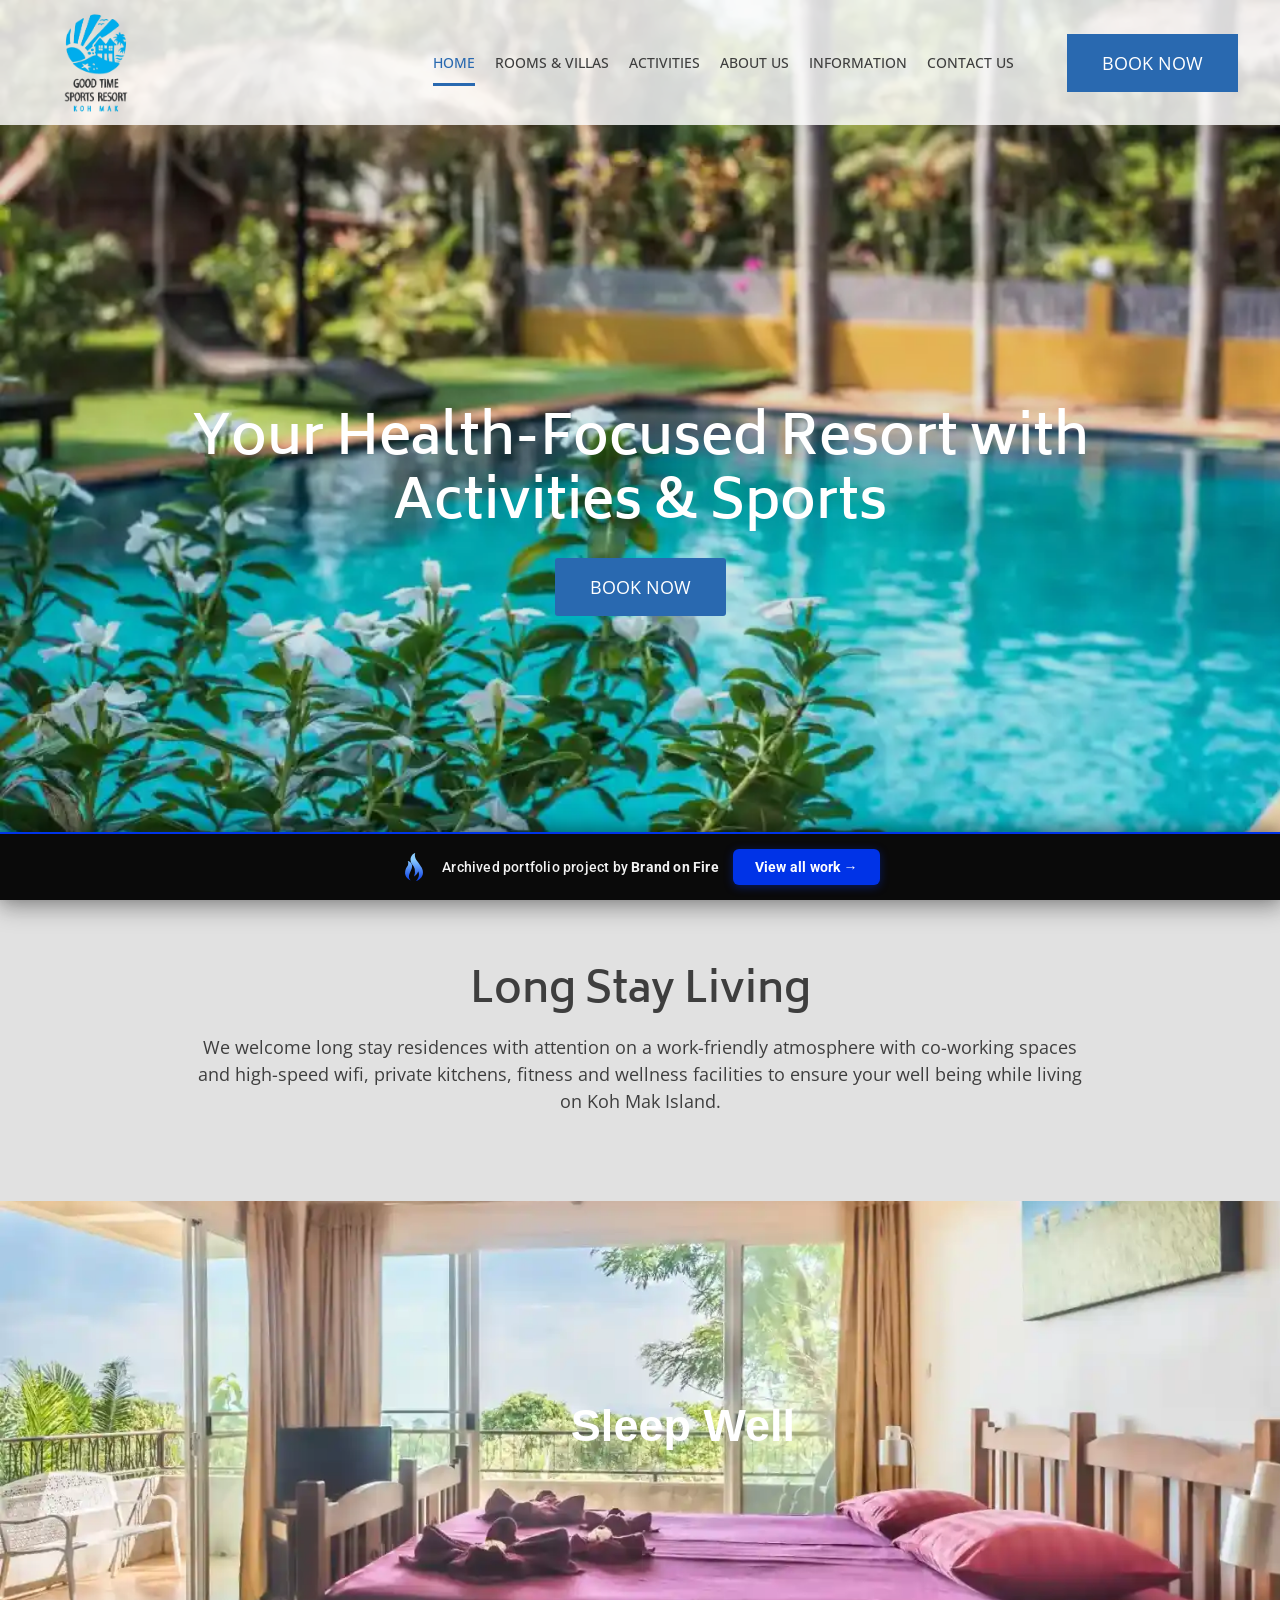
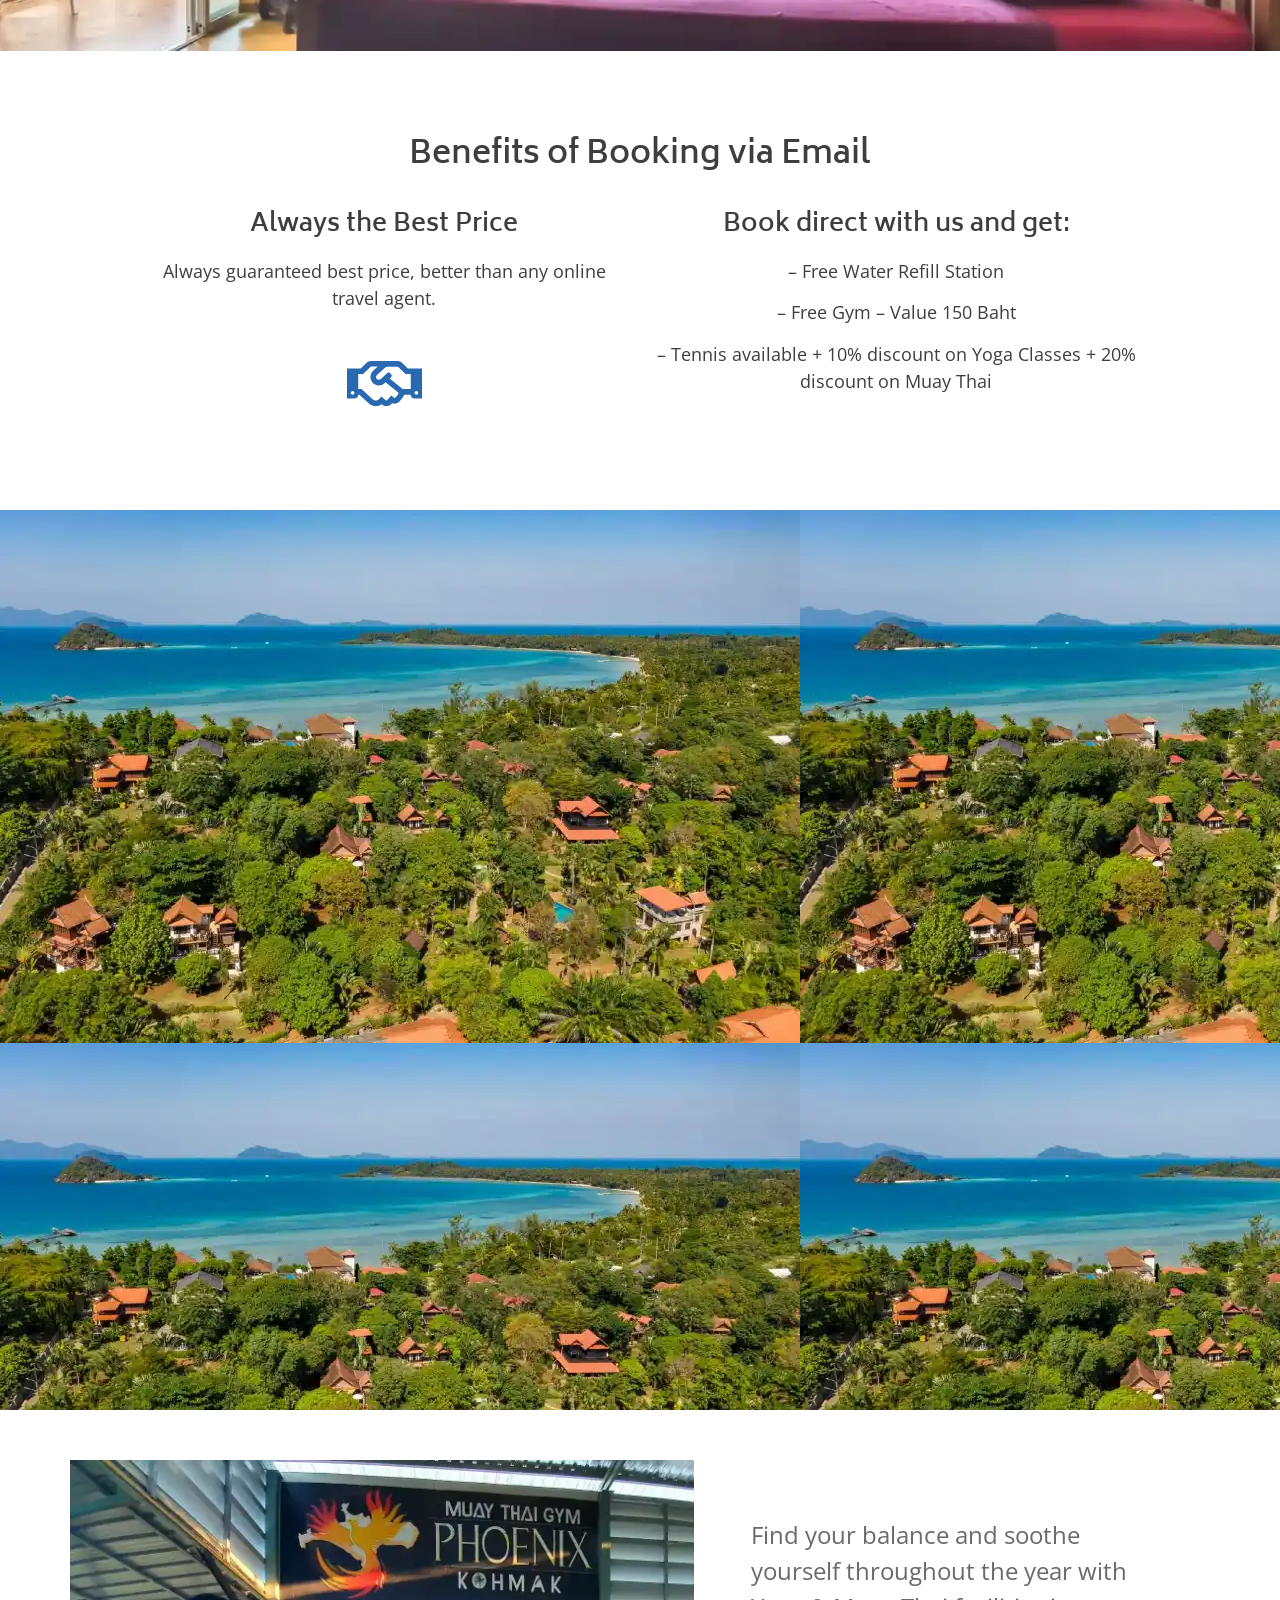
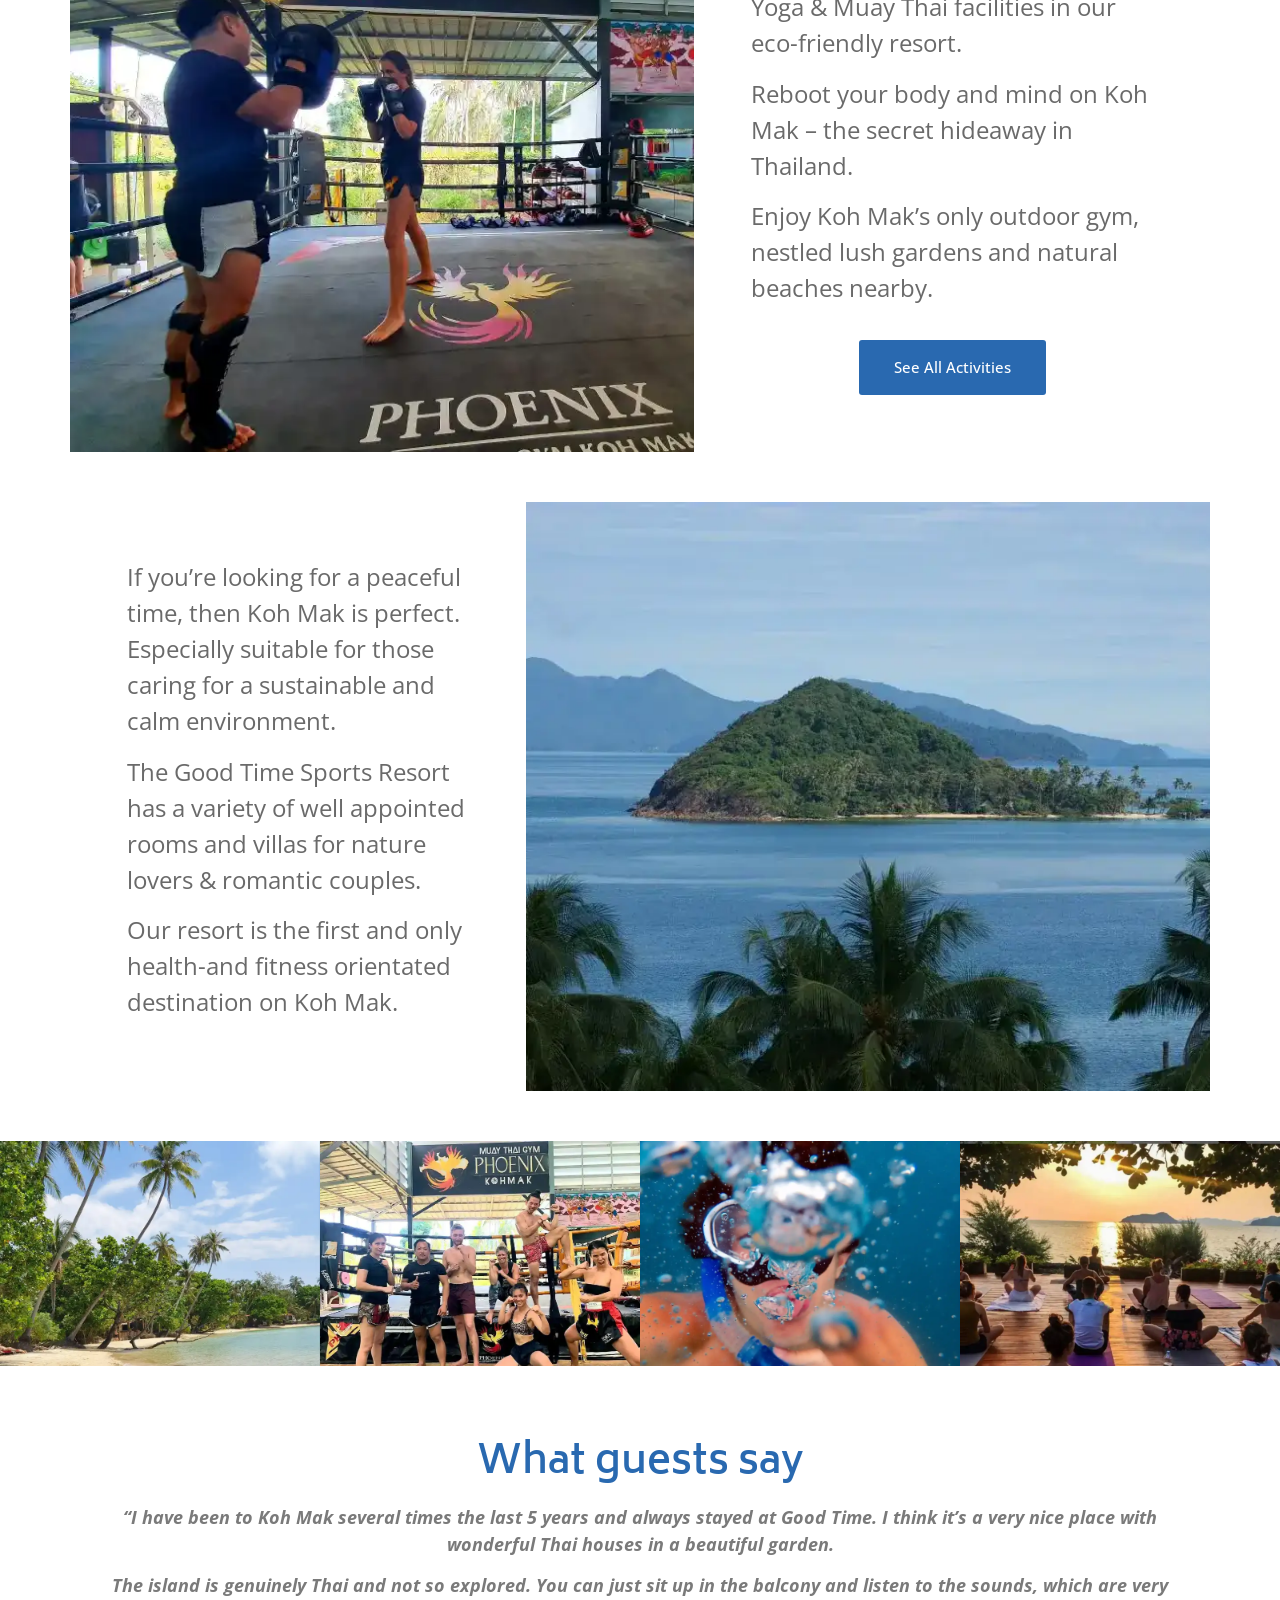
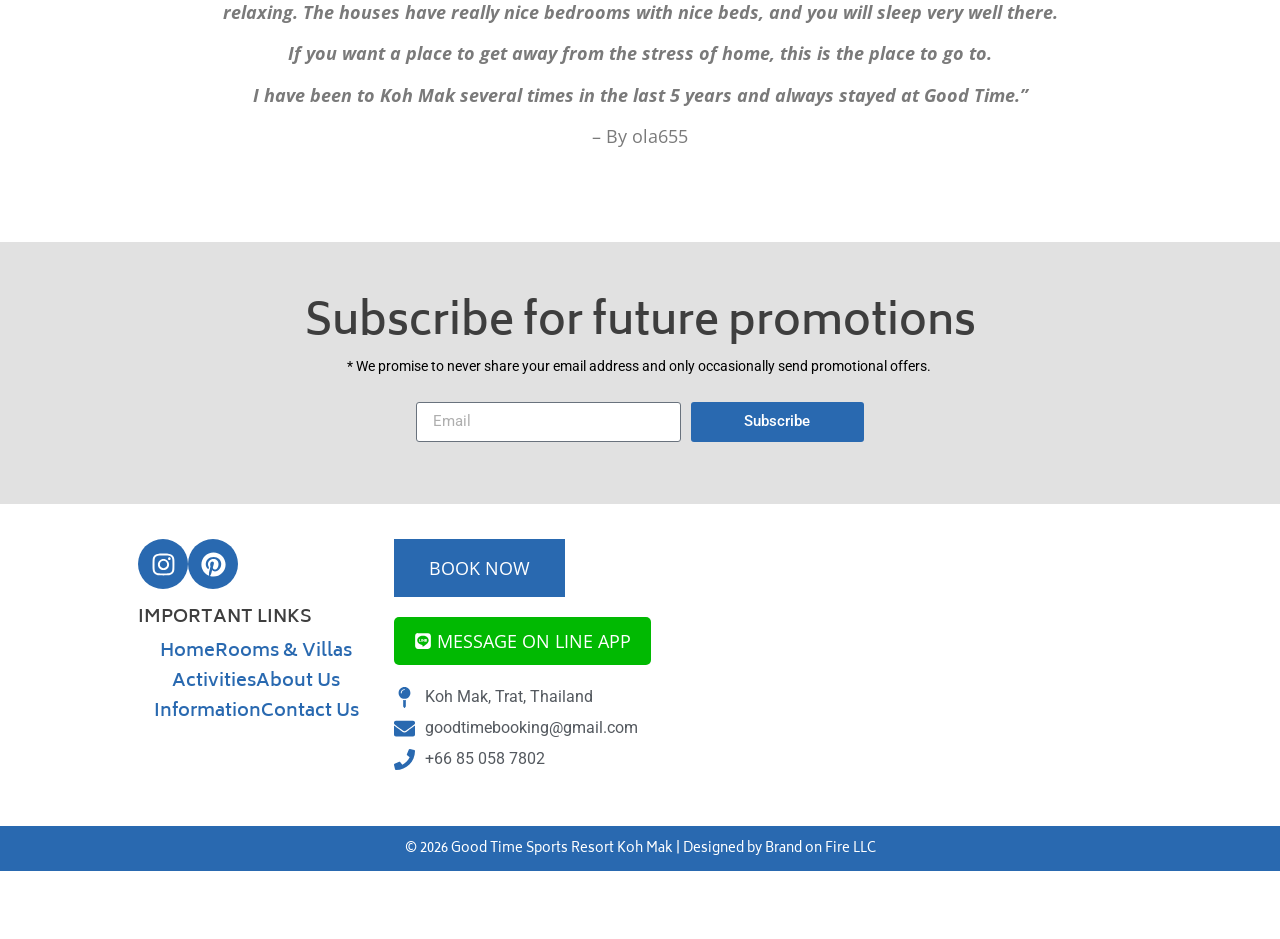
==== commit 0b22cfcf: "Remove the portfolio commenting widget The feedback/commenting collector was an injected shadow-DOM " ====
--- a/index.html
+++ b/index.html
@@ -1,77 +1,3 @@
 <!doctype html><html lang="en-US" data-bofp="0"><head><meta charset="UTF-8"><meta name="viewport" content="width=device-width, initial-scale=1"><link rel="profile" href="https://gmpg.org/xfn/11"><meta name="robots" content="index, follow, max-image-preview:large, max-snippet:-1, max-video-preview:-1"><title>Good Time Sports Resort Koh Mak | Family-friendly Stay on Koh Mak</title><meta name="description" content="Good Time Sports Resort Koh Mak provides you with a comfortable, family-friendly stay on Koh Mak, with all kinds of activities, like snorkeling, and kayaking."><meta property="og:locale" content="en_US"><meta property="og:type" content="website"><meta property="og:title" content="Good Time Sports Resort Koh Mak | Family-friendly Stay on Koh Mak"><meta property="og:description" content="Good Time Sports Resort Koh Mak provides you with a comfortable, family-friendly stay on Koh Mak, with all kinds of activities, like snorkeling, and kayaking."><meta property="og:url" content="/"><meta property="og:site_name" content="Good Time Sports Resort Koh Mak"><meta property="article:publisher" content="https://www.facebook.com/GoodtimeResort/"><meta property="article:modified_time" content="2025-06-28T03:11:08+00:00"><meta name="twitter:card" content="summary_large_image"><meta name="generator" content="Elementor 4.1.1; features: e_font_icon_svg, additional_custom_breakpoints; settings: css_print_method-external, google_font-enabled, font_display-swap"><link rel="icon" href="wp-content/uploads/2024/10/good-time-sports-resort-logo-150x150.webp" sizes="32x32"><link rel="icon" href="_a/0801070de384.webp" sizes="192x192"><link rel="apple-touch-icon" href="_a/0801070de384.webp"><meta name="msapplication-TileImage" content="_a/0801070de384.webp"><meta name="generator" content="WP Rocket 3.20.2" data-wpr-features="wpr_minify_concatenate_js wpr_lazyload_images wpr_lazyload_iframes wpr_preconnect_external_domains wpr_oci wpr_minify_css wpr_preload_links wpr_desktop"><link rel="stylesheet" href="style.css"><style>[data-bofp="1"]{background-color:rgb(255, 255, 255)!important;color:rgb(51, 51, 51)!important}[data-bofp="2"]{background-color:rgba(255, 255, 255, 0.82)!important;color:rgb(51, 51, 51)!important}[data-bofp="3"]{background-color:rgb(225, 225, 225)!important;color:rgb(51, 51, 51)!important}[data-bofp="4"]{background-color:rgb(255, 255, 255)!important;color:rgb(51, 51, 51)!important}[data-bofp="5"]{background-color:rgb(255, 255, 255)!important;color:rgb(51, 51, 51)!important}[data-bofp="6"]{background-color:rgb(255, 255, 255)!important;color:rgb(51, 51, 51)!important}[data-bofp="7"]{background-color:rgb(255, 255, 255)!important;color:rgb(51, 51, 51)!important}[data-bofp="8"]{background-color:rgb(255, 255, 255)!important;color:rgb(51, 51, 51)!important}[data-bofp="9"]{background-color:rgb(255, 255, 255)!important;color:rgb(51, 51, 51)!important}[data-bofp="10"]{background-color:rgb(225, 225, 225)!important;color:rgb(51, 51, 51)!important}[data-bofp="11"]{background-color:rgb(255, 255, 255)!important;color:rgb(51, 51, 51)!important}[data-bofp="12"]{background-color:rgb(243, 245, 248)!important;color:rgb(51, 51, 51)!important}</style><meta name="robots" content="noindex, nofollow"></head><body class="home wp-singular page-template-default page page-id-7 wp-custom-logo wp-embed-responsive wp-theme-hello-elementor hello-elementor-default elementor-default elementor-kit-6 elementor-page elementor-page-7 e--ua-blink e--ua-mac e--ua-webkit dialog-body dialog-lightbox-body dialog-container dialog-lightbox-container" data-elementor-device-mode="desktop" data-bofp="1"><a class="skip-link screen-reader-text" href="#content">Skip to content</a><header data-elementor-type="header" data-elementor-id="15" class="elementor elementor-15 elementor-location-header" data-elementor-post-type="elementor_library"><div class="elementor-element elementor-element-3b2fb08 e-con-full e-flex e-con e-parent e-lazyloaded" data-id="3b2fb08" data-element_type="container" data-e-type="container" data-settings="{&quot;background_background&quot;:&quot;classic&quot;}" data-bofp="2"><div class="elementor-element elementor-element-a1ec9e6 e-con-full e-flex e-con e-child" data-id="a1ec9e6" data-element_type="container" data-e-type="container"><div class="elementor-element elementor-element-91f3628 elementor-widget elementor-widget-theme-site-logo elementor-widget-image" data-id="91f3628" data-element_type="widget" data-e-type="widget" data-widget_type="theme-site-logo.default"><div class="elementor-widget-container"><a href="index.html"><img fetchpriority="high" width="900" height="1200" src="_a/0801070de384.webp" class="attachment-full size-full wp-image-17" alt="" decoding="sync">				</a></div></div></div><div class="elementor-element elementor-element-5be6a67 e-con-full e-flex e-con e-child" data-id="5be6a67" data-element_type="container" data-e-type="container"><div class="elementor-element elementor-element-41dad96 elementor-nav-menu__align-end elementor-nav-menu--stretch elementor-nav-menu__text-align-center elementor-nav-menu--dropdown-tablet elementor-nav-menu--toggle elementor-nav-menu--burger elementor-widget elementor-widget-nav-menu" data-id="41dad96" data-element_type="widget" data-e-type="widget" data-settings="{&quot;full_width&quot;:&quot;stretch&quot;,&quot;layout&quot;:&quot;horizontal&quot;,&quot;submenu_icon&quot;:{&quot;value&quot;:&quot;&lt;svg aria-hidden=\&quot;true\&quot; class=\&quot;e-font-icon-svg e-fas-caret-down\&quot; viewBox=\&quot;0 0 320 512\&quot; xmlns=\&quot;http:\/\/www.w3.org\/2000\/svg\&quot;&gt;&lt;path d=\&quot;M31.3 192h257.3c17.8 0 26.7 21.5 14.1 34.1L174.1 354.8c-7.8 7.8-20.5 7.8-28.3 0L17.2 226.1C4.6 213.5 13.5 192 31.3 192z\&quot;&gt;&lt;\/path&gt;&lt;\/svg&gt;&quot;,&quot;library&quot;:&quot;fa-solid&quot;},&quot;toggle&quot;:&quot;burger&quot;}" data-widget_type="nav-menu.default"><div class="elementor-widget-container"><nav aria-label="Menu" class="elementor-nav-menu--main elementor-nav-menu__container elementor-nav-menu--layout-horizontal e--pointer-underline e--animation-fade"><ul id="menu-1-41dad96" class="elementor-nav-menu" data-smartmenus-id="1782338253534734"><li class="menu-item menu-item-type-post_type menu-item-object-page menu-item-home current-menu-item page_item page-item-7 current_page_item menu-item-449"><a href="index.html" aria-current="page" class="elementor-item elementor-item-active">Home</a></li><li class="menu-item menu-item-type-post_type menu-item-object-page menu-item-228"><a href="rooms-villas/index.html" class="elementor-item">Rooms &amp; Villas</a></li><li class="menu-item menu-item-type-post_type menu-item-object-page menu-item-245"><a href="activities/index.html" class="elementor-item">Activities</a></li><li class="menu-item menu-item-type-post_type menu-item-object-page menu-item-284"><a href="about/index.html" class="elementor-item">About Us</a></li><li class="menu-item menu-item-type-post_type menu-item-object-page menu-item-348"><a href="blog/index.html" class="elementor-item">Information</a></li><li class="menu-item menu-item-type-post_type menu-item-object-page menu-item-458"><a href="contact-us/index.html" class="elementor-item">Contact Us</a></li></ul>			</nav><div class="elementor-menu-toggle" role="button" tabindex="0" aria-label="Menu Toggle" aria-expanded="false" style=""><svg aria-hidden="true" role="presentation" class="elementor-menu-toggle__icon--open e-font-icon-svg e-eicon-menu-bar" viewBox="0 0 1000 1000" xmlns="http://www.w3.org/2000/svg"><path d="M104 333H896C929 333 958 304 958 271S929 208 896 208H104C71 208 42 237 42 271S71 333 104 333ZM104 583H896C929 583 958 554 958 521S929 458 896 458H104C71 458 42 487 42 521S71 583 104 583ZM104 833H896C929 833 958 804 958 771S929 708 896 708H104C71 708 42 737 42 771S71 833 104 833Z"></path></svg><svg aria-hidden="true" role="presentation" class="elementor-menu-toggle__icon--close e-font-icon-svg e-eicon-close" viewBox="0 0 1000 1000" xmlns="http://www.w3.org/2000/svg"><path d="M742 167L500 408 258 167C246 154 233 150 217 150 196 150 179 158 167 167 154 179 150 196 150 212 150 229 154 242 171 254L408 500 167 742C138 771 138 800 167 829 196 858 225 858 254 829L496 587 738 829C750 842 767 846 783 846 800 846 817 842 829 829 842 817 846 804 846 783 846 767 842 750 829 737L588 500 833 258C863 229 863 200 833 171 804 137 775 137 742 167Z"></path></svg>		</div><nav class="elementor-nav-menu--dropdown elementor-nav-menu__container" aria-hidden="true" style="top: 44px; --menu-height: 0; width: 1366px; left: 0px;"><ul id="menu-2-41dad96" class="elementor-nav-menu" data-smartmenus-id="17823382535354731"><li class="menu-item menu-item-type-post_type menu-item-object-page menu-item-home current-menu-item page_item page-item-7 current_page_item menu-item-449"><a href="index.html" aria-current="page" class="elementor-item elementor-item-active" tabindex="-1">Home</a></li><li class="menu-item menu-item-type-post_type menu-item-object-page menu-item-228"><a href="rooms-villas/index.html" class="elementor-item" tabindex="-1">Rooms &amp; Villas</a></li><li class="menu-item menu-item-type-post_type menu-item-object-page menu-item-245"><a href="activities/index.html" class="elementor-item" tabindex="-1">Activities</a></li><li class="menu-item menu-item-type-post_type menu-item-object-page menu-item-284"><a href="about/index.html" class="elementor-item" tabindex="-1">About Us</a></li><li class="menu-item menu-item-type-post_type menu-item-object-page menu-item-348"><a href="blog/index.html" class="elementor-item" tabindex="-1">Information</a></li><li class="menu-item menu-item-type-post_type menu-item-object-page menu-item-458"><a href="contact-us/index.html" class="elementor-item" tabindex="-1">Contact Us</a></li></ul>			</nav></div></div></div><div class="elementor-element elementor-element-011fe51 e-con-full elementor-hidden-tablet elementor-hidden-mobile e-flex e-con e-child" data-id="011fe51" data-element_type="container" data-e-type="container"><div class="elementor-element elementor-element-bef8195 elementor-widget elementor-widget-button" data-id="bef8195" data-element_type="widget" data-e-type="widget" data-widget_type="button.default"><div class="elementor-widget-container"><div class="elementor-button-wrapper"><a class="elementor-button elementor-button-link elementor-size-sm" href="contact-us/index.html"><span class="elementor-button-content-wrapper"><span class="elementor-button-text">BOOK NOW</span></span></a></div></div></div></div></div></header><main id="content" class="site-main post-7 page type-page status-publish hentry"><div class="page-content"><div data-elementor-type="wp-post" data-elementor-id="7" class="elementor elementor-7" data-elementor-post-type="page"><div class="elementor-element elementor-element-f2f4302 e-flex e-con-boxed e-con e-parent e-lazyloaded" data-id="f2f4302" data-element_type="container" data-e-type="container" data-settings="{&quot;background_background&quot;:&quot;classic&quot;}"><div class="e-con-inner"><div class="elementor-element elementor-element-516a135 elementor-widget elementor-widget-heading" data-id="516a135" data-element_type="widget" data-e-type="widget" data-widget_type="heading.default"><div class="elementor-widget-container"><h2 class="elementor-heading-title elementor-size-default">Your Health-Focused Resort with Activities &amp; Sports</h2>				</div></div><div class="elementor-element elementor-element-b001ae7 elementor-align-center elementor-widget elementor-widget-button" data-id="b001ae7" data-element_type="widget" data-e-type="widget" data-widget_type="button.default"><div class="elementor-widget-container"><div class="elementor-button-wrapper"><a class="elementor-button elementor-button-link elementor-size-sm" href="contact-us/index.html"><span class="elementor-button-content-wrapper"><span class="elementor-button-text">BOOK NOW</span></span></a></div></div></div></div></div><div class="elementor-element elementor-element-6f70247 e-flex e-con-boxed e-con e-parent e-lazyloaded" data-id="6f70247" data-element_type="container" data-e-type="container" data-settings="{&quot;background_background&quot;:&quot;classic&quot;}" data-bofp="3"><div class="e-con-inner"><div class="elementor-element elementor-element-64cd7eb elementor-widget elementor-widget-heading" data-id="64cd7eb" data-element_type="widget" data-e-type="widget" data-widget_type="heading.default"><div class="elementor-widget-container"><h2 class="elementor-heading-title elementor-size-default">Long Stay Living</h2>				</div></div><div class="elementor-element elementor-element-65cd31c elementor-widget elementor-widget-text-editor" data-id="65cd31c" data-element_type="widget" data-e-type="widget" data-widget_type="text-editor.default"><div class="elementor-widget-container"><p>We welcome long stay residences with attention on a work-friendly atmosphere with co-working spaces and high-speed wifi, private kitchens, fitness and wellness facilities to ensure your well being while living on Koh Mak Island.</p>								</div></div></div></div><div class="elementor-element elementor-element-23d64b4 e-con-full e-flex e-con e-parent e-lazyloaded" data-id="23d64b4" data-element_type="container" data-e-type="container"><div class="elementor-element elementor-element-7eb0463 elementor--h-position-center elementor--v-position-middle elementor-widget elementor-widget-slides e-widget-swiper" data-id="7eb0463" data-element_type="widget" data-e-type="widget" data-settings="{&quot;navigation&quot;:&quot;none&quot;,&quot;transition&quot;:&quot;fade&quot;,&quot;transition_speed&quot;:1000,&quot;autoplay&quot;:&quot;yes&quot;,&quot;autoplay_speed&quot;:5000,&quot;infinite&quot;:&quot;yes&quot;}" data-widget_type="slides.default"><div class="elementor-widget-container"><div class="elementor-swiper"><div class="elementor-slides-wrapper elementor-main-swiper swiper swiper-fade swiper-initialized swiper-horizontal swiper-pointer-events swiper-watch-progress swiper-backface-hidden" role="region" aria-roledescription="carousel" aria-label="Slides" dir="ltr" data-animation=""><div class="swiper-wrapper elementor-slides" id="swiper-wrapper-26b7c5ccad410d51a" aria-live="off" style="cursor: grab; transition-duration: 0ms;"><div class="elementor-repeater-item-22796fa swiper-slide swiper-slide-duplicate swiper-slide-duplicate-prev" role="group" aria-roledescription="slide" data-swiper-slide-index="0" aria-label="1 / 2" style="width: 1366px; transition-duration: 0ms; opacity: 0; transform: translate3d(0px, 0px, 0px);"><div class="swiper-slide-bg" role="img" aria-label="Tropical_Bungalow_1-0993136" data-bofp="4"></div><div class="swiper-slide-inner"><div class="swiper-slide-contents"><div class="elementor-slide-heading">Sleep Well</div></div></div></div><div class="elementor-repeater-item-7315f0a swiper-slide swiper-slide-duplicate swiper-slide-duplicate-active" role="group" aria-roledescription="slide" data-swiper-slide-index="1" aria-label="2 / 2" style="width: 1366px; transition-duration: 0ms; opacity: 0; transform: translate3d(-1366px, 0px, 0px);"><div class="swiper-slide-bg" role="img" aria-label="seaview_suite-0993286" data-bofp="5"></div><div class="swiper-slide-inner"><div class="swiper-slide-contents"><div class="elementor-slide-heading">Sleep Well</div></div></div></div><div class="elementor-repeater-item-22796fa swiper-slide swiper-slide-prev swiper-slide-duplicate-next" role="group" aria-roledescription="slide" data-swiper-slide-index="0" aria-label="1 / 2" style="width: 1366px; transition-duration: 0ms; opacity: 0; transform: translate3d(-2732px, 0px, 0px);"><div class="swiper-slide-bg" role="img" aria-label="Tropical_Bungalow_1-0993136" data-bofp="6"></div><div class="swiper-slide-inner"><div class="swiper-slide-contents"><div class="elementor-slide-heading">Sleep Well</div></div></div></div><div class="elementor-repeater-item-7315f0a swiper-slide swiper-slide-visible swiper-slide-active" role="group" aria-roledescription="slide" data-swiper-slide-index="1" aria-label="2 / 2" style="width: 1366px; transition-duration: 0ms; opacity: 1; transform: translate3d(-4098px, 0px, 0px);"><div class="swiper-slide-bg elementor-ken-burns--active" role="img" aria-label="seaview_suite-0993286" data-bofp="7"></div><div class="swiper-slide-inner"><div class="swiper-slide-contents"><div class="elementor-slide-heading">Sleep Well</div></div></div></div>				<div class="elementor-repeater-item-22796fa swiper-slide swiper-slide-duplicate swiper-slide-next swiper-slide-duplicate-prev" role="group" aria-roledescription="slide" data-swiper-slide-index="0" aria-label="1 / 2" style="width: 1366px; transition-duration: 0ms; opacity: 0; transform: translate3d(-5464px, 0px, 0px);"><div class="swiper-slide-bg" role="img" aria-label="Tropical_Bungalow_1-0993136" data-bofp="8"></div><div class="swiper-slide-inner"><div class="swiper-slide-contents"><div class="elementor-slide-heading">Sleep Well</div></div></div></div><div class="elementor-repeater-item-7315f0a swiper-slide swiper-slide-duplicate swiper-slide-duplicate-active" role="group" aria-roledescription="slide" data-swiper-slide-index="1" aria-label="2 / 2" style="width: 1366px; transition-duration: 0ms; opacity: 0; transform: translate3d(-6830px, 0px, 0px);"><div class="swiper-slide-bg" role="img" aria-label="seaview_suite-0993286" data-bofp="9"></div><div class="swiper-slide-inner"><div class="swiper-slide-contents"><div class="elementor-slide-heading">Sleep Well</div></div></div></div></div><span class="swiper-notification" aria-live="assertive" aria-atomic="true"></span></div></div></div></div></div><div class="elementor-element elementor-element-2aa4c58 e-flex e-con-boxed e-con e-parent e-lazyloaded" data-id="2aa4c58" data-element_type="container" data-e-type="container"><div class="e-con-inner"><div class="elementor-element elementor-element-026078f elementor-widget elementor-widget-heading" data-id="026078f" data-element_type="widget" data-e-type="widget" data-widget_type="heading.default"><div class="elementor-widget-container"><h2 class="elementor-heading-title elementor-size-default">Benefits of Booking via Email</h2>				</div></div></div></div><div class="elementor-element elementor-element-e581880 e-flex e-con-boxed e-con e-parent e-lazyloaded" data-id="e581880" data-element_type="container" data-e-type="container"><div class="e-con-inner"><div class="elementor-element elementor-element-0fc6e14 e-con-full e-flex e-con e-child" data-id="0fc6e14" data-element_type="container" data-e-type="container"><div class="elementor-element elementor-element-8517b15 elementor-widget elementor-widget-heading" data-id="8517b15" data-element_type="widget" data-e-type="widget" data-widget_type="heading.default"><div class="elementor-widget-container"><h3 class="elementor-heading-title elementor-size-default">Always the Best Price</h3>				</div></div><div class="elementor-element elementor-element-6558eaa elementor-widget elementor-widget-text-editor" data-id="6558eaa" data-element_type="widget" data-e-type="widget" data-widget_type="text-editor.default"><div class="elementor-widget-container"><p>Always guaranteed best price, better than any online travel agent.</p>								</div></div><div class="elementor-element elementor-element-04acb00 elementor-view-default elementor-widget elementor-widget-icon" data-id="04acb00" data-element_type="widget" data-e-type="widget" data-widget_type="icon.default"><div class="elementor-widget-container"><div class="elementor-icon-wrapper"><div class="elementor-icon"><svg aria-hidden="true" class="e-font-icon-svg e-far-handshake" viewBox="0 0 640 512" xmlns="http://www.w3.org/2000/svg"><path d="M519.2 127.9l-47.6-47.6A56.252 56.252 0 0 0 432 64H205.2c-14.8 0-29.1 5.9-39.6 16.3L118 127.9H0v255.7h64c17.6 0 31.8-14.2 31.9-31.7h9.1l84.6 76.4c30.9 25.1 73.8 25.7 105.6 3.8 12.5 10.8 26 15.9 41.1 15.9 18.2 0 35.3-7.4 48.8-24 22.1 8.7 48.2 2.6 64-16.8l26.2-32.3c5.6-6.9 9.1-14.8 10.9-23h57.9c.1 17.5 14.4 31.7 31.9 31.7h64V127.9H519.2zM48 351.6c-8.8 0-16-7.2-16-16s7.2-16 16-16 16 7.2 16 16c0 8.9-7.2 16-16 16zm390-6.9l-26.1 32.2c-2.8 3.4-7.8 4-11.3 1.2l-23.9-19.4-30 36.5c-6 7.3-15 4.8-18 2.4l-36.8-31.5-15.6 19.2c-13.9 17.1-39.2 19.7-55.3 6.6l-97.3-88H96V175.8h41.9l61.7-61.6c2-.8 3.7-1.5 5.7-2.3H262l-38.7 35.5c-29.4 26.9-31.1 72.3-4.4 101.3 14.8 16.2 61.2 41.2 101.5 4.4l8.2-7.5 108.2 87.8c3.4 2.8 3.9 7.9 1.2 11.3zm106-40.8h-69.2c-2.3-2.8-4.9-5.4-7.7-7.7l-102.7-83.4 12.5-11.4c6.5-6 7-16.1 1-22.6L367 167.1c-6-6.5-16.1-6.9-22.6-1l-55.2 50.6c-9.5 8.7-25.7 9.4-34.6 0-9.3-9.9-8.5-25.1 1.2-33.9l65.6-60.1c7.4-6.8 17-10.5 27-10.5l83.7-.2c2.1 0 4.1.8 5.5 2.3l61.7 61.6H544v128zm48 47.7c-8.8 0-16-7.2-16-16s7.2-16 16-16 16 7.2 16 16c0 8.9-7.2 16-16 16z"></path></svg>			</div></div></div></div></div><div class="elementor-element elementor-element-4fc15f6 e-con-full e-flex e-con e-child" data-id="4fc15f6" data-element_type="container" data-e-type="container"><div class="elementor-element elementor-element-ac26a13 elementor-widget elementor-widget-heading" data-id="ac26a13" data-element_type="widget" data-e-type="widget" data-widget_type="heading.default"><div class="elementor-widget-container"><h3 class="elementor-heading-title elementor-size-default">Book direct with us and get:</h3>				</div></div><div class="elementor-element elementor-element-261d457 elementor-widget elementor-widget-text-editor" data-id="261d457" data-element_type="widget" data-e-type="widget" data-widget_type="text-editor.default"><div class="elementor-widget-container"><p>– Free Water Refill Station</p><p>– Free Gym – Value 150 Baht</p><p>– Tennis available + 10% discount on Yoga Classes + 20% discount on Muay Thai</p>								</div></div></div></div></div><div class="elementor-element elementor-element-bf33901 e-flex e-con-boxed e-con e-parent e-lazyloaded" data-id="bf33901" data-element_type="container" data-e-type="container" data-settings="{&quot;background_background&quot;:&quot;classic&quot;}"><div class="e-con-inner"></div></div><div class="elementor-element elementor-element-941888b e-flex e-con-boxed e-con e-parent e-lazyloaded" data-id="941888b" data-element_type="container" data-e-type="container"><div class="e-con-inner"><div class="elementor-element elementor-element-1b9f0a7 e-con-full e-flex e-con e-child" data-id="1b9f0a7" data-element_type="container" data-e-type="container" data-settings="{&quot;background_background&quot;:&quot;classic&quot;}"></div><div class="elementor-element elementor-element-0913df0 e-con-full e-flex e-con e-child" data-id="0913df0" data-element_type="container" data-e-type="container"><div class="elementor-element elementor-element-d288407 elementor-widget elementor-widget-text-editor" data-id="d288407" data-element_type="widget" data-e-type="widget" data-widget_type="text-editor.default"><div class="elementor-widget-container"><p>Find your balance and soothe yourself throughout the year with Yoga &amp; Muay Thai facilities in our eco-friendly resort.</p><p>Reboot your body and mind on Koh Mak – the secret hideaway in Thailand.</p><p>Enjoy Koh Mak’s only outdoor gym, nestled lush gardens and natural beaches nearby.</p>								</div></div><div class="elementor-element elementor-element-23eae8b elementor-align-center elementor-widget elementor-widget-button" data-id="23eae8b" data-element_type="widget" data-e-type="widget" data-widget_type="button.default"><div class="elementor-widget-container"><div class="elementor-button-wrapper"><a class="elementor-button elementor-button-link elementor-size-sm" href="activities/index.html"><span class="elementor-button-content-wrapper"><span class="elementor-button-text">See All Activities</span></span></a></div></div></div></div></div></div><div class="elementor-element elementor-element-9d1907f e-flex e-con-boxed e-con e-parent e-lazyloaded" data-id="9d1907f" data-element_type="container" data-e-type="container"><div class="e-con-inner"><div class="elementor-element elementor-element-3b12750 e-con-full e-flex e-con e-child" data-id="3b12750" data-element_type="container" data-e-type="container"><div class="elementor-element elementor-element-36d5305 elementor-widget elementor-widget-text-editor" data-id="36d5305" data-element_type="widget" data-e-type="widget" data-widget_type="text-editor.default"><div class="elementor-widget-container"><p>If you’re looking for a peaceful time, then Koh Mak is perfect. Especially suitable for those caring for a sustainable and calm environment.</p><p>The Good Time Sports Resort has a variety of well appointed rooms and villas for nature lovers &amp; romantic couples.</p><p>Our resort is the first and only health-and fitness orientated destination on Koh Mak.</p>								</div></div></div><div class="elementor-element elementor-element-26791fb e-con-full e-flex e-con e-child" data-id="26791fb" data-element_type="container" data-e-type="container" data-settings="{&quot;background_background&quot;:&quot;classic&quot;}"></div></div></div><div class="elementor-element elementor-element-fc09864 e-con-full e-flex e-con e-parent e-lazyloaded" data-id="fc09864" data-element_type="container" data-e-type="container"><div class="elementor-element elementor-element-5e1d570 e-con-full e-flex e-con e-child" data-id="5e1d570" data-element_type="container" data-e-type="container" data-settings="{&quot;background_background&quot;:&quot;classic&quot;}"></div><div class="elementor-element elementor-element-bee3a63 e-con-full e-flex e-con e-child" data-id="bee3a63" data-element_type="container" data-e-type="container" data-settings="{&quot;background_background&quot;:&quot;classic&quot;}"></div><div class="elementor-element elementor-element-44dedd4 e-con-full e-flex e-con e-child" data-id="44dedd4" data-element_type="container" data-e-type="container" data-settings="{&quot;background_background&quot;:&quot;classic&quot;}"></div><div class="elementor-element elementor-element-f21ef81 e-con-full e-flex e-con e-child" data-id="f21ef81" data-element_type="container" data-e-type="container" data-settings="{&quot;background_background&quot;:&quot;classic&quot;}"></div></div><div class="elementor-element elementor-element-4c79124 e-flex e-con-boxed e-con e-parent e-lazyloaded" data-id="4c79124" data-element_type="container" data-e-type="container"><div class="e-con-inner"><div class="elementor-element elementor-element-71a1650 elementor-widget elementor-widget-heading" data-id="71a1650" data-element_type="widget" data-e-type="widget" data-widget_type="heading.default"><div class="elementor-widget-container"><h2 class="elementor-heading-title elementor-size-default">What guests say</h2>				</div></div><div class="elementor-element elementor-element-a8eff66 elementor-widget elementor-widget-text-editor" data-id="a8eff66" data-element_type="widget" data-e-type="widget" data-widget_type="text-editor.default"><div class="elementor-widget-container"><p><strong><em>“I have been to Koh Mak several times the last 5 years and always stayed at Good Time. </em><em>I think it’s a very nice place with wonderful Thai houses in a beautiful garden.</em></strong></p><p><strong><em>The island is genuinely Thai and not so explored. You can just sit up in the balcony and listen to the sounds, which are very relaxing. </em><em>The houses have really nice bedrooms with nice beds, and you will sleep very well there.</em></strong></p><p><strong><em>If you want a place to get away from the stress of home, this is the place to go to.</em></strong></p><p><strong><em>I have been to Koh Mak several times in the last 5 years and always stayed at Good Time.”</em></strong></p><p>– By ola655</p>								</div></div></div></div></div></div></main><footer data-elementor-type="footer" data-elementor-id="129" class="elementor elementor-129 elementor-location-footer" data-elementor-post-type="elementor_library"><div class="elementor-element elementor-element-5db1f760 e-flex e-con-boxed e-con e-parent e-lazyloaded" data-id="5db1f760" data-element_type="container" data-e-type="container" data-settings="{&quot;background_background&quot;:&quot;classic&quot;}" data-bofp="10"><div class="e-con-inner"><div class="elementor-element elementor-element-30591415 elementor-widget elementor-widget-heading" data-id="30591415" data-element_type="widget" data-e-type="widget" data-widget_type="heading.default"><div class="elementor-widget-container"><h2 class="elementor-heading-title elementor-size-default">Subscribe for future promotions</h2>				</div></div><div class="elementor-element elementor-element-b568409 elementor-widget elementor-widget-text-editor" data-id="b568409" data-element_type="widget" data-e-type="widget" data-widget_type="text-editor.default"><div class="elementor-widget-container"><p>* We promise to never share your email address and only occasionally send promotional offers.&nbsp;</p>								</div></div><div class="elementor-element elementor-element-be6fe87 elementor-button-align-stretch elementor-widget elementor-widget-form" data-id="be6fe87" data-element_type="widget" data-e-type="widget" data-settings="{&quot;button_width&quot;:&quot;40&quot;,&quot;step_next_label&quot;:&quot;Next&quot;,&quot;step_previous_label&quot;:&quot;Previous&quot;,&quot;step_type&quot;:&quot;number_text&quot;,&quot;step_icon_shape&quot;:&quot;circle&quot;}" data-widget_type="form.default"><div class="elementor-widget-container"><form class="elementor-form" method="post" name="Subscribe" aria-label="Subscribe"><input type="hidden" name="post_id" value="129"><input type="hidden" name="form_id" value="be6fe87"><input type="hidden" name="referer_title" value="Page not found - Good Time Sports Resort Koh Mak"><div class="elementor-form-fields-wrapper elementor-labels-"><div class="elementor-field-type-email elementor-field-group elementor-column elementor-field-group-email elementor-col-60 elementor-field-required"><label for="form-field-email" class="elementor-field-label elementor-screen-only">
 								Email							</label><input size="1" type="email" name="form_fields[email]" id="form-field-email" class="elementor-field elementor-size-sm  elementor-field-textual" placeholder="Email" required="required"></div><div class="elementor-field-group elementor-column elementor-field-type-submit elementor-col-40 e-form__buttons"><button class="elementor-button elementor-size-sm" type="submit"><span class="elementor-button-content-wrapper"><span class="elementor-button-text">Subscribe</span></span></button></div></div></form></div></div></div></div><div class="elementor-element elementor-element-4efb6fd e-flex e-con-boxed e-con e-parent e-lazyloaded" data-id="4efb6fd" data-element_type="container" data-e-type="container"><div class="e-con-inner"><div class="elementor-element elementor-element-eb155fc e-con-full e-flex e-con e-child" data-id="eb155fc" data-element_type="container" data-e-type="container"><div class="elementor-element elementor-element-0acdb84 e-grid-align-left elementor-shape-rounded elementor-grid-0 elementor-widget elementor-widget-social-icons" data-id="0acdb84" data-element_type="widget" data-e-type="widget" data-widget_type="social-icons.default"><div class="elementor-widget-container"><div class="elementor-social-icons-wrapper elementor-grid" role="list"><span class="elementor-grid-item" role="listitem"><a class="elementor-icon elementor-social-icon elementor-social-icon-instagram elementor-repeater-item-61d7ba6" href="https://instagram.com/goodtimeresort" target="_blank"><span class="elementor-screen-only">Instagram</span><svg aria-hidden="true" class="e-font-icon-svg e-fab-instagram" viewBox="0 0 448 512" xmlns="http://www.w3.org/2000/svg"><path d="M224.1 141c-63.6 0-114.9 51.3-114.9 114.9s51.3 114.9 114.9 114.9S339 319.5 339 255.9 287.7 141 224.1 141zm0 189.6c-41.1 0-74.7-33.5-74.7-74.7s33.5-74.7 74.7-74.7 74.7 33.5 74.7 74.7-33.6 74.7-74.7 74.7zm146.4-194.3c0 14.9-12 26.8-26.8 26.8-14.9 0-26.8-12-26.8-26.8s12-26.8 26.8-26.8 26.8 12 26.8 26.8zm76.1 27.2c-1.7-35.9-9.9-67.7-36.2-93.9-26.2-26.2-58-34.4-93.9-36.2-37-2.1-147.9-2.1-184.9 0-35.8 1.7-67.6 9.9-93.9 36.1s-34.4 58-36.2 93.9c-2.1 37-2.1 147.9 0 184.9 1.7 35.9 9.9 67.7 36.2 93.9s58 34.4 93.9 36.2c37 2.1 147.9 2.1 184.9 0 35.9-1.7 67.7-9.9 93.9-36.2 26.2-26.2 34.4-58 36.2-93.9 2.1-37 2.1-147.8 0-184.8zM398.8 388c-7.8 19.6-22.9 34.7-42.6 42.6-29.5 11.7-99.5 9-132.1 9s-102.7 2.6-132.1-9c-19.6-7.8-34.7-22.9-42.6-42.6-11.7-29.5-9-99.5-9-132.1s-2.6-102.7 9-132.1c7.8-19.6 22.9-34.7 42.6-42.6 29.5-11.7 99.5-9 132.1-9s102.7-2.6 132.1 9c19.6 7.8 34.7 22.9 42.6 42.6 11.7 29.5 9 99.5 9 132.1s2.7 102.7-9 132.1z"></path></svg>					</a></span><span class="elementor-grid-item" role="listitem"><a class="elementor-icon elementor-social-icon elementor-social-icon-pinterest elementor-repeater-item-ffbdf5e" href="https://www.pinterest.com/goodtimeresort/" target="_blank"><span class="elementor-screen-only">Pinterest</span><svg aria-hidden="true" class="e-font-icon-svg e-fab-pinterest" viewBox="0 0 496 512" xmlns="http://www.w3.org/2000/svg"><path d="M496 256c0 137-111 248-248 248-25.6 0-50.2-3.9-73.4-11.1 10.1-16.5 25.2-43.5 30.8-65 3-11.6 15.4-59 15.4-59 8.1 15.4 31.7 28.5 56.8 28.5 74.8 0 128.7-68.8 128.7-154.3 0-81.9-66.9-143.2-152.9-143.2-107 0-163.9 71.8-163.9 150.1 0 36.4 19.4 81.7 50.3 96.1 4.7 2.2 7.2 1.2 8.3-3.3.8-3.4 5-20.3 6.9-28.1.6-2.5.3-4.7-1.7-7.1-10.1-12.5-18.3-35.3-18.3-56.6 0-54.7 41.4-107.6 112-107.6 60.9 0 103.6 41.5 103.6 100.9 0 67.1-33.9 113.6-78 113.6-24.3 0-42.6-20.1-36.7-44.8 7-29.5 20.5-61.3 20.5-82.6 0-19-10.2-34.9-31.4-34.9-24.9 0-44.9 25.7-44.9 60.2 0 22 7.4 36.8 7.4 36.8s-24.5 103.8-29 123.2c-5 21.4-3 51.6-.9 71.2C65.4 450.9 0 361.1 0 256 0 119 111 8 248 8s248 111 248 248z"></path></svg>					</a></span></div></div></div><div class="elementor-element elementor-element-463aed2 elementor-widget elementor-widget-heading" data-id="463aed2" data-element_type="widget" data-e-type="widget" data-widget_type="heading.default"><div class="elementor-widget-container"><h3 class="elementor-heading-title elementor-size-default">IMPORTANT LINKS
-</h3>				</div></div><div class="elementor-element elementor-element-00005f0 elementor-nav-menu--dropdown-none elementor-nav-menu__align-center elementor-widget elementor-widget-nav-menu" data-id="00005f0" data-element_type="widget" data-e-type="widget" data-settings="{&quot;layout&quot;:&quot;vertical&quot;,&quot;submenu_icon&quot;:{&quot;value&quot;:&quot;&lt;svg aria-hidden=\&quot;true\&quot; class=\&quot;e-font-icon-svg e-fas-caret-down\&quot; viewBox=\&quot;0 0 320 512\&quot; xmlns=\&quot;http:\/\/www.w3.org\/2000\/svg\&quot;&gt;&lt;path d=\&quot;M31.3 192h257.3c17.8 0 26.7 21.5 14.1 34.1L174.1 354.8c-7.8 7.8-20.5 7.8-28.3 0L17.2 226.1C4.6 213.5 13.5 192 31.3 192z\&quot;&gt;&lt;\/path&gt;&lt;\/svg&gt;&quot;,&quot;library&quot;:&quot;fa-solid&quot;}}" data-widget_type="nav-menu.default"><div class="elementor-widget-container"><nav aria-label="Menu" class="elementor-nav-menu--main elementor-nav-menu__container elementor-nav-menu--layout-vertical e--pointer-none"><ul id="menu-1-00005f0" class="elementor-nav-menu sm-vertical" data-smartmenus-id="17823382535363782"><li class="menu-item menu-item-type-post_type menu-item-object-page menu-item-home current-menu-item page_item page-item-7 current_page_item menu-item-449"><a href="index.html" aria-current="page" class="elementor-item elementor-item-active">Home</a></li><li class="menu-item menu-item-type-post_type menu-item-object-page menu-item-228"><a href="rooms-villas/index.html" class="elementor-item">Rooms &amp; Villas</a></li><li class="menu-item menu-item-type-post_type menu-item-object-page menu-item-245"><a href="activities/index.html" class="elementor-item">Activities</a></li><li class="menu-item menu-item-type-post_type menu-item-object-page menu-item-284"><a href="about/index.html" class="elementor-item">About Us</a></li><li class="menu-item menu-item-type-post_type menu-item-object-page menu-item-348"><a href="blog/index.html" class="elementor-item">Information</a></li><li class="menu-item menu-item-type-post_type menu-item-object-page menu-item-458"><a href="contact-us/index.html" class="elementor-item">Contact Us</a></li></ul>			</nav><nav class="elementor-nav-menu--dropdown elementor-nav-menu__container" aria-hidden="true" style="--menu-height: 0;"><ul id="menu-2-00005f0" class="elementor-nav-menu sm-vertical" data-smartmenus-id="17823382535364644"><li class="menu-item menu-item-type-post_type menu-item-object-page menu-item-home current-menu-item page_item page-item-7 current_page_item menu-item-449"><a href="index.html" aria-current="page" class="elementor-item elementor-item-active" tabindex="-1">Home</a></li><li class="menu-item menu-item-type-post_type menu-item-object-page menu-item-228"><a href="rooms-villas/index.html" class="elementor-item" tabindex="-1">Rooms &amp; Villas</a></li><li class="menu-item menu-item-type-post_type menu-item-object-page menu-item-245"><a href="activities/index.html" class="elementor-item" tabindex="-1">Activities</a></li><li class="menu-item menu-item-type-post_type menu-item-object-page menu-item-284"><a href="about/index.html" class="elementor-item" tabindex="-1">About Us</a></li><li class="menu-item menu-item-type-post_type menu-item-object-page menu-item-348"><a href="blog/index.html" class="elementor-item" tabindex="-1">Information</a></li><li class="menu-item menu-item-type-post_type menu-item-object-page menu-item-458"><a href="contact-us/index.html" class="elementor-item" tabindex="-1">Contact Us</a></li></ul>			</nav></div></div></div><div class="elementor-element elementor-element-7b7925b e-con-full e-flex e-con e-child" data-id="7b7925b" data-element_type="container" data-e-type="container"><div class="elementor-element elementor-element-7e16abf elementor-widget elementor-widget-button" data-id="7e16abf" data-element_type="widget" data-e-type="widget" data-widget_type="button.default"><div class="elementor-widget-container"><div class="elementor-button-wrapper"><a class="elementor-button elementor-button-link elementor-size-sm" href="contact-us/index.html"><span class="elementor-button-content-wrapper"><span class="elementor-button-text">BOOK NOW</span></span></a></div></div></div><div class="elementor-element elementor-element-3da747a elementor-widget elementor-widget-button" data-id="3da747a" data-element_type="widget" data-e-type="widget" data-widget_type="button.default"><div class="elementor-widget-container"><div class="elementor-button-wrapper"><a class="elementor-button elementor-button-link elementor-size-sm" href="https://lin.ee/ksQmVgF" target="_blank"><span class="elementor-button-content-wrapper"><span class="elementor-button-icon"><svg aria-hidden="true" class="e-font-icon-svg e-fab-line" viewBox="0 0 448 512" xmlns="http://www.w3.org/2000/svg"><path d="M272.1 204.2v71.1c0 1.8-1.4 3.2-3.2 3.2h-11.4c-1.1 0-2.1-.6-2.6-1.3l-32.6-44v42.2c0 1.8-1.4 3.2-3.2 3.2h-11.4c-1.8 0-3.2-1.4-3.2-3.2v-71.1c0-1.8 1.4-3.2 3.2-3.2H219c1 0 2.1.5 2.6 1.4l32.6 44v-42.2c0-1.8 1.4-3.2 3.2-3.2h11.4c1.8-.1 3.3 1.4 3.3 3.1zm-82-3.2h-11.4c-1.8 0-3.2 1.4-3.2 3.2v71.1c0 1.8 1.4 3.2 3.2 3.2h11.4c1.8 0 3.2-1.4 3.2-3.2v-71.1c0-1.7-1.4-3.2-3.2-3.2zm-27.5 59.6h-31.1v-56.4c0-1.8-1.4-3.2-3.2-3.2h-11.4c-1.8 0-3.2 1.4-3.2 3.2v71.1c0 .9.3 1.6.9 2.2.6.5 1.3.9 2.2.9h45.7c1.8 0 3.2-1.4 3.2-3.2v-11.4c0-1.7-1.4-3.2-3.1-3.2zM332.1 201h-45.7c-1.7 0-3.2 1.4-3.2 3.2v71.1c0 1.7 1.4 3.2 3.2 3.2h45.7c1.8 0 3.2-1.4 3.2-3.2v-11.4c0-1.8-1.4-3.2-3.2-3.2H301v-12h31.1c1.8 0 3.2-1.4 3.2-3.2V234c0-1.8-1.4-3.2-3.2-3.2H301v-12h31.1c1.8 0 3.2-1.4 3.2-3.2v-11.4c-.1-1.7-1.5-3.2-3.2-3.2zM448 113.7V399c-.1 44.8-36.8 81.1-81.7 81H81c-44.8-.1-81.1-36.9-81-81.7V113c.1-44.8 36.9-81.1 81.7-81H367c44.8.1 81.1 36.8 81 81.7zm-61.6 122.6c0-73-73.2-132.4-163.1-132.4-89.9 0-163.1 59.4-163.1 132.4 0 65.4 58 120.2 136.4 130.6 19.1 4.1 16.9 11.1 12.6 36.8-.7 4.1-3.3 16.1 14.1 8.8 17.4-7.3 93.9-55.3 128.2-94.7 23.6-26 34.9-52.3 34.9-81.5z"></path></svg>			</span><span class="elementor-button-text">MESSAGE ON LINE APP</span></span></a></div></div></div><div class="elementor-element elementor-element-d4620e8 elementor-icon-list--layout-traditional elementor-list-item-link-full_width elementor-widget elementor-widget-icon-list" data-id="d4620e8" data-element_type="widget" data-e-type="widget" data-widget_type="icon-list.default"><div class="elementor-widget-container"><ul class="elementor-icon-list-items"><li class="elementor-icon-list-item"><a href="https://maps.app.goo.gl/LZVVJmKzhGMg9UCW9" target="_blank"><span class="elementor-icon-list-icon"><svg aria-hidden="true" class="e-font-icon-svg e-fas-map-pin" viewBox="0 0 288 512" xmlns="http://www.w3.org/2000/svg"><path d="M112 316.94v156.69l22.02 33.02c4.75 7.12 15.22 7.12 19.97 0L176 473.63V316.94c-10.39 1.92-21.06 3.06-32 3.06s-21.61-1.14-32-3.06zM144 0C64.47 0 0 64.47 0 144s64.47 144 144 144 144-64.47 144-144S223.53 0 144 0zm0 76c-37.5 0-68 30.5-68 68 0 6.62-5.38 12-12 12s-12-5.38-12-12c0-50.73 41.28-92 92-92 6.62 0 12 5.38 12 12s-5.38 12-12 12z"></path></svg>						</span><span class="elementor-icon-list-text"> Koh Mak, Trat, Thailand</span></a></li><li class="elementor-icon-list-item"><a href="mailto:goodtimebooking@gmail.com"><span class="elementor-icon-list-icon"><svg aria-hidden="true" class="e-font-icon-svg e-fas-envelope" viewBox="0 0 512 512" xmlns="http://www.w3.org/2000/svg"><path d="M502.3 190.8c3.9-3.1 9.7-.2 9.7 4.7V400c0 26.5-21.5 48-48 48H48c-26.5 0-48-21.5-48-48V195.6c0-5 5.7-7.8 9.7-4.7 22.4 17.4 52.1 39.5 154.1 113.6 21.1 15.4 56.7 47.8 92.2 47.6 35.7.3 72-32.8 92.3-47.6 102-74.1 131.6-96.3 154-113.7zM256 320c23.2.4 56.6-29.2 73.4-41.4 132.7-96.3 142.8-104.7 173.4-128.7 5.8-4.5 9.2-11.5 9.2-18.9v-19c0-26.5-21.5-48-48-48H48C21.5 64 0 85.5 0 112v19c0 7.4 3.4 14.3 9.2 18.9 30.6 23.9 40.7 32.4 173.4 128.7 16.8 12.2 50.2 41.8 73.4 41.4z"></path></svg>						</span><span class="elementor-icon-list-text">goodtimebooking@gmail.com</span></a></li><li class="elementor-icon-list-item"><a href="tel:+66850587802"><span class="elementor-icon-list-icon"><svg aria-hidden="true" class="e-font-icon-svg e-fas-phone" viewBox="0 0 512 512" xmlns="http://www.w3.org/2000/svg"><path d="M493.4 24.6l-104-24c-11.3-2.6-22.9 3.3-27.5 13.9l-48 112c-4.2 9.8-1.4 21.3 6.9 28l60.6 49.6c-36 76.7-98.9 140.5-177.2 177.2l-49.6-60.6c-6.8-8.3-18.2-11.1-28-6.9l-112 48C3.9 366.5-2 378.1.6 389.4l24 104C27.1 504.2 36.7 512 48 512c256.1 0 464-207.5 464-464 0-11.2-7.7-20.9-18.6-23.4z"></path></svg>						</span><span class="elementor-icon-list-text">+66 85 058 7802</span></a></li></ul></div></div></div><div class="elementor-element elementor-element-bdd75c5 e-con-full e-flex e-con e-child" data-id="bdd75c5" data-element_type="container" data-e-type="container" data-settings="{&quot;background_background&quot;:&quot;classic&quot;}"><div class="elementor-element elementor-element-10f12db elementor-widget elementor-widget-heading" data-id="10f12db" data-element_type="widget" data-e-type="widget" data-widget_type="heading.default"><div class="elementor-widget-container"><h3 class="elementor-heading-title elementor-size-default">Real Happiness</h3>				</div></div></div></div></div><div class="elementor-element elementor-element-a7c9bee e-flex e-con-boxed e-con e-parent e-lazyloaded" data-id="a7c9bee" data-element_type="container" data-e-type="container"><div class="e-con-inner"></div></div><div class="elementor-element elementor-element-c5fe5f8 e-flex e-con-boxed e-con e-parent e-lazyloaded" data-id="c5fe5f8" data-element_type="container" data-e-type="container" data-settings="{&quot;background_background&quot;:&quot;classic&quot;}"><div class="e-con-inner"><div class="elementor-element elementor-element-2deb2de elementor-hidden-mobile elementor-widget elementor-widget-heading" data-id="2deb2de" data-element_type="widget" data-e-type="widget" data-widget_type="heading.default"><div class="elementor-widget-container"><div class="elementor-heading-title elementor-size-default">© 2026 Good Time Sports Resort Koh Mak | Designed by <a href="https://brandonfire.com" target="_blank">Brand on Fire LLC</a></div>				</div></div><div class="elementor-element elementor-element-10e9da1 elementor-hidden-desktop elementor-hidden-tablet elementor-widget elementor-widget-heading" data-id="10e9da1" data-element_type="widget" data-e-type="widget" data-widget_type="heading.default"><div class="elementor-widget-container"><div class="elementor-heading-title elementor-size-default">© 2026 Good Time Sports Resort Koh Mak</div>				</div></div><div class="elementor-element elementor-element-44b44d7 elementor-hidden-desktop elementor-hidden-tablet elementor-widget elementor-widget-heading" data-id="44b44d7" data-element_type="widget" data-e-type="widget" data-widget_type="heading.default"><div class="elementor-widget-container"><div class="elementor-heading-title elementor-size-default">Designed by <a href="https://brandonfire.com" target="_blank">Brand on Fire LLC</a></div>				</div></div></div></div></footer><span id="elementor-device-mode" class="elementor-screen-only"></span><svg style="display: none;" class="e-font-icon-svg-symbols"><symbol id="eicon-close" viewBox="0 0 1000 1000"><path d="M742 167L500 408 258 167C246 154 233 150 217 150 196 150 179 158 167 167 154 179 150 196 150 212 150 229 154 242 171 254L408 500 167 742C138 771 138 800 167 829 196 858 225 858 254 829L496 587 738 829C750 842 767 846 783 846 800 846 817 842 829 829 842 817 846 804 846 783 846 767 842 750 829 737L588 500 833 258C863 229 863 200 833 171 804 137 775 137 742 167Z"></path></symbol></svg><div class="dialog-widget dialog-lightbox-widget dialog-type-buttons dialog-type-lightbox elementor-popup-modal" id="elementor-popup-modal-763" aria-modal="true" role="document" tabindex="0" style=""><div class="dialog-widget-content dialog-lightbox-widget-content animated" data-bofp="11"><a role="button" tabindex="0" aria-label="Close" href="#" class="dialog-close-button dialog-lightbox-close-button"><svg class="e-font-icon-svg e-eicon-close eicon-close"><use xlink:href="#eicon-close"></use></svg></a><div class="dialog-header dialog-lightbox-header"></div><div class="dialog-message dialog-lightbox-message"><div data-elementor-type="popup" data-elementor-id="763" class="elementor elementor-763 elementor-location-popup" data-elementor-settings="{&quot;entrance_animation&quot;:&quot;fadeInUp&quot;,&quot;exit_animation&quot;:&quot;fadeInUp&quot;,&quot;entrance_animation_duration&quot;:{&quot;unit&quot;:&quot;px&quot;,&quot;size&quot;:1,&quot;sizes&quot;:[]},&quot;a11y_navigation&quot;:&quot;yes&quot;,&quot;triggers&quot;:{&quot;page_load&quot;:&quot;yes&quot;,&quot;page_load_delay&quot;:0},&quot;timing&quot;:[]}" data-elementor-post-type="elementor_library" style="display: block;" tabindex="0"><div class="elementor-element elementor-element-35b9936a e-con-full e-flex e-con e-parent" data-id="35b9936a" data-element_type="container" data-e-type="container"><div class="elementor-element elementor-element-1e3815dd e-con-full e-flex e-con e-child" data-id="1e3815dd" data-element_type="container" data-e-type="container" data-settings="{&quot;background_background&quot;:&quot;classic&quot;}" data-bofp="12"><div class="elementor-element elementor-element-6dfaa10 elementor-widget elementor-widget-heading" data-id="6dfaa10" data-element_type="widget" data-e-type="widget" data-widget_type="heading.default"><div class="elementor-widget-container"><span class="elementor-heading-title elementor-size-default">Yes, we are open all year! Please ask for special offers during green season from 01.06. - 30.09.</span>				</div></div></div></div></div></div><div class="dialog-buttons-wrapper dialog-lightbox-buttons-wrapper"></div></div></div><!-- bof-portfolio-bar --><a href="https://brandonfire.com/portfolio/" id="bof-portfolio-bar" rel="noopener" style="position:fixed;left:0;right:0;bottom:0;z-index:2147483647;display:flex;align-items:center;justify-content:center;gap:14px;flex-wrap:wrap;background:#0a0a0a;color:#ffffff !important;font-family:Inter,-apple-system,BlinkMacSystemFont,'Segoe UI',Roboto,Helvetica,Arial,sans-serif;font-size:14px;font-weight:500;line-height:1;letter-spacing:.2px;padding:15px 18px;text-decoration:none !important;box-shadow:0 -3px 22px rgba(0,0,0,.45);border-top:2px solid #0033e7;box-sizing:border-box;"><img src="[data-uri]" alt="" width="28" height="28" style="display:block;flex:0 0 auto;width:28px;height:28px;"><span style="opacity:.95;color:#fff;">Archived portfolio project by <strong style="font-weight:700;color:#fff;">Brand&nbsp;on&nbsp;Fire</strong></span><span style="background:#0033e7;color:#fff;padding:11px 22px;border-radius:6px;font-weight:700;font-size:14px;white-space:nowrap;box-shadow:0 2px 10px rgba(0,51,231,.4);">View&nbsp;all&nbsp;work&nbsp;&rarr;</span></a><script>(function(){function p(){var b=document.getElementById("bof-portfolio-bar");if(b&&document.body)document.body.style.setProperty("padding-bottom",b.offsetHeight+"px","important");}if(document.readyState!=="loading")p();else document.addEventListener("DOMContentLoaded",p);window.addEventListener("resize",p);})();</script><script>/* Brand on Fire portfolio feedback collector. One shared origin (brand-on-fire.github.io) => one shared
-   localStorage; every comment is stamped with the site + page it was written on. Shadow DOM so the host
-   site's CSS / pointer-events:none can't touch it. "Export all" copies everything for Claude. */
-(function () {
-  var K = 'bof_feedback', D = document;
-  if (D.getElementById('bof-fb-host')) return;
-  function L() { try { return JSON.parse(localStorage.getItem(K)) || []; } catch (e) { return []; } }
-  function SV(a) { try { localStorage.setItem(K, JSON.stringify(a)); } catch (e) {} }
-  function slug() { var p = location.pathname.split('/').filter(Boolean); return p[0] || '(home)'; }
-  function pagePath() { var p = location.pathname.split('/').filter(Boolean); return '/' + p.slice(1).join('/') + (p.length > 1 ? '/' : ''); }
-  function draftKey() { return 'bof_fb_draft'; }     // one global draft so an in-progress comment survives navigation
-  function barH() { var b = D.getElementById('bof-portfolio-bar'); return b ? b.offsetHeight : 0; }
-  function sync() { try { fetch('http://localhost:8799/sync', { method: 'POST', headers: { 'Content-Type': 'text/plain' }, body: JSON.stringify(L()), keepalive: true }).catch(function () {}); } catch (e) {} }
-  function counts() { var a = L(), s = slug(), here = a.filter(function (c) { return c.site === s; }).length; return { here: here, total: a.length }; }
-  var open = localStorage.getItem('bof_fb_open') === '1';
-
-  var host = D.createElement('div'); host.id = 'bof-fb-host';
-  host.style.cssText = 'all:initial;position:fixed;left:0;right:0;bottom:0;z-index:2147483647;pointer-events:none';
-  var R = host.attachShadow({ mode: 'open' });
-  R.innerHTML =
-    '<style>' +
-    ':host{all:initial}div,textarea,button,span,b{box-sizing:border-box;font-family:Inter,system-ui,-apple-system,"Segoe UI",Arial,sans-serif;margin:0}' +
-    '.tog{position:fixed;right:14px;background:#0033e7;color:#fff;font-weight:700;font-size:13px;padding:9px 14px;border-radius:8px 8px 0 0;cursor:pointer;box-shadow:0 -2px 12px rgba(0,0,0,.45);pointer-events:auto;user-select:none}' +
-    '.pan{position:fixed;left:0;right:0;background:#0a0a0a;border-top:2px solid #0033e7;height:158px;padding:8px 12px 10px;display:none;pointer-events:auto}' +
-    '.pan.open{display:block}' +
-    '.hd{display:flex;align-items:center;gap:8px;color:#fff;font-size:12.5px;margin-bottom:6px}' +
-    '.hd b{color:#8bccff;font-weight:700}.hd .pg{color:#9aa3b2}' +
-    'textarea{display:block;width:100%;height:74px;background:#16181d;color:#fff;border:1px solid #2a2d35;border-radius:6px;padding:8px;font-size:13px;line-height:1.4;resize:none;pointer-events:auto;-webkit-user-select:text;user-select:text;outline:none}' +
-    'textarea:focus{border-color:#0033e7}' +
-    '.row{display:flex;gap:8px;align-items:center;margin-top:7px}' +
-    'button{border:0;border-radius:6px;padding:8px 14px;font-weight:700;font-size:13px;cursor:pointer;pointer-events:auto}' +
-    '.save{background:#0033e7;color:#fff}.exp{background:#16181d;color:#8bccff;border:1px solid #2a2d35}.undo{background:transparent;color:#888;font-weight:600;font-size:12px;padding:6px}' +
-    '.st{color:#9aa3b2;font-size:12px;margin-left:auto}' +
-    '</style>' +
-    '<div class="tog" id="tog"></div>' +
-    '<div class="pan" id="pan">' +
-    '<div class="hd">Commenting on <b id="site"></b><span class="pg" id="pg"></span></div>' +
-    '<textarea id="ta" placeholder="Type feedback for THIS page, then Save…"></textarea>' +
-    '<div class="row"><button class="save" id="save">Save</button><button class="undo" id="undo">Undo last</button><button class="exp" id="exp">Export all</button><span class="st" id="st"></span></div>' +
-    '</div>';
-  D.body.appendChild(host);
-
-  var tog = R.getElementById('tog'), pan = R.getElementById('pan'), ta = R.getElementById('ta');
-  R.getElementById('site').textContent = slug();
-  R.getElementById('pg').textContent = pagePath();
-  ta.value = localStorage.getItem(draftKey()) || '';
-  ta.addEventListener('input', function () { localStorage.setItem(draftKey(), ta.value); });
-  function refresh() {
-    var h = barH(), c = counts();
-    pan.style.bottom = h + 'px'; pan.classList.toggle('open', open);
-    tog.style.bottom = (open ? 158 + h : h) + 'px';
-    tog.textContent = '💬 Feedback (' + c.total + ') ' + (open ? '▾' : '▴');
-    R.getElementById('st').textContent = c.here + ' on this site · ' + c.total + ' total';
-  }
-  tog.addEventListener('click', function () { open = !open; localStorage.setItem('bof_fb_open', open ? '1' : '0'); refresh(); if (open) setTimeout(function () { ta.focus(); }, 0); });
-  R.getElementById('save').addEventListener('click', function () {
-    var t = ta.value.trim(); if (!t) return;
-    var a = L(); a.push({ site: slug(), page: location.pathname, text: t, ts: new Date().toISOString() }); SV(a);
-    ta.value = ''; localStorage.removeItem(draftKey()); refresh(); sync();
-    var b = R.getElementById('save'); b.textContent = 'Saved ✓ ' + slug(); setTimeout(function () { b.textContent = 'Save'; }, 1100);
-  });
-  R.getElementById('undo').addEventListener('click', function () {
-    var a = L(); if (!a.length) return; var last = a.pop(); SV(a); refresh(); sync();
-    var b = R.getElementById('undo'); b.textContent = 'removed'; setTimeout(function () { b.textContent = 'Undo last'; }, 900);
-  });
-  R.getElementById('exp').addEventListener('click', function () {
-    var a = L(); if (!a.length) { alert('No comments saved yet.'); return; }
-    var txt = 'PORTFOLIO FEEDBACK (' + a.length + ' comments)\n\n' + a.map(function (c) { return '[' + c.site + c.page + ']\n' + c.text; }).join('\n\n');
-    if (navigator.clipboard && navigator.clipboard.writeText) navigator.clipboard.writeText(txt).then(function () { alert('Copied ' + a.length + ' comments — paste to Claude.'); }, function () { window.prompt('Copy all (Cmd+C):', txt); });
-    else window.prompt('Copy all (Cmd+C):', txt);
-  });
-  window.addEventListener('resize', refresh);
-  if (D.readyState !== 'loading') { refresh(); sync(); } else D.addEventListener('DOMContentLoaded', function () { refresh(); sync(); });
-})();
-</script><!-- /bof-portfolio-bar --></body></html>+</h3>				</div></div><div class="elementor-element elementor-element-00005f0 elementor-nav-menu--dropdown-none elementor-nav-menu__align-center elementor-widget elementor-widget-nav-menu" data-id="00005f0" data-element_type="widget" data-e-type="widget" data-settings="{&quot;layout&quot;:&quot;vertical&quot;,&quot;submenu_icon&quot;:{&quot;value&quot;:&quot;&lt;svg aria-hidden=\&quot;true\&quot; class=\&quot;e-font-icon-svg e-fas-caret-down\&quot; viewBox=\&quot;0 0 320 512\&quot; xmlns=\&quot;http:\/\/www.w3.org\/2000\/svg\&quot;&gt;&lt;path d=\&quot;M31.3 192h257.3c17.8 0 26.7 21.5 14.1 34.1L174.1 354.8c-7.8 7.8-20.5 7.8-28.3 0L17.2 226.1C4.6 213.5 13.5 192 31.3 192z\&quot;&gt;&lt;\/path&gt;&lt;\/svg&gt;&quot;,&quot;library&quot;:&quot;fa-solid&quot;}}" data-widget_type="nav-menu.default"><div class="elementor-widget-container"><nav aria-label="Menu" class="elementor-nav-menu--main elementor-nav-menu__container elementor-nav-menu--layout-vertical e--pointer-none"><ul id="menu-1-00005f0" class="elementor-nav-menu sm-vertical" data-smartmenus-id="17823382535363782"><li class="menu-item menu-item-type-post_type menu-item-object-page menu-item-home current-menu-item page_item page-item-7 current_page_item menu-item-449"><a href="index.html" aria-current="page" class="elementor-item elementor-item-active">Home</a></li><li class="menu-item menu-item-type-post_type menu-item-object-page menu-item-228"><a href="rooms-villas/index.html" class="elementor-item">Rooms &amp; Villas</a></li><li class="menu-item menu-item-type-post_type menu-item-object-page menu-item-245"><a href="activities/index.html" class="elementor-item">Activities</a></li><li class="menu-item menu-item-type-post_type menu-item-object-page menu-item-284"><a href="about/index.html" class="elementor-item">About Us</a></li><li class="menu-item menu-item-type-post_type menu-item-object-page menu-item-348"><a href="blog/index.html" class="elementor-item">Information</a></li><li class="menu-item menu-item-type-post_type menu-item-object-page menu-item-458"><a href="contact-us/index.html" class="elementor-item">Contact Us</a></li></ul>			</nav><nav class="elementor-nav-menu--dropdown elementor-nav-menu__container" aria-hidden="true" style="--menu-height: 0;"><ul id="menu-2-00005f0" class="elementor-nav-menu sm-vertical" data-smartmenus-id="17823382535364644"><li class="menu-item menu-item-type-post_type menu-item-object-page menu-item-home current-menu-item page_item page-item-7 current_page_item menu-item-449"><a href="index.html" aria-current="page" class="elementor-item elementor-item-active" tabindex="-1">Home</a></li><li class="menu-item menu-item-type-post_type menu-item-object-page menu-item-228"><a href="rooms-villas/index.html" class="elementor-item" tabindex="-1">Rooms &amp; Villas</a></li><li class="menu-item menu-item-type-post_type menu-item-object-page menu-item-245"><a href="activities/index.html" class="elementor-item" tabindex="-1">Activities</a></li><li class="menu-item menu-item-type-post_type menu-item-object-page menu-item-284"><a href="about/index.html" class="elementor-item" tabindex="-1">About Us</a></li><li class="menu-item menu-item-type-post_type menu-item-object-page menu-item-348"><a href="blog/index.html" class="elementor-item" tabindex="-1">Information</a></li><li class="menu-item menu-item-type-post_type menu-item-object-page menu-item-458"><a href="contact-us/index.html" class="elementor-item" tabindex="-1">Contact Us</a></li></ul>			</nav></div></div></div><div class="elementor-element elementor-element-7b7925b e-con-full e-flex e-con e-child" data-id="7b7925b" data-element_type="container" data-e-type="container"><div class="elementor-element elementor-element-7e16abf elementor-widget elementor-widget-button" data-id="7e16abf" data-element_type="widget" data-e-type="widget" data-widget_type="button.default"><div class="elementor-widget-container"><div class="elementor-button-wrapper"><a class="elementor-button elementor-button-link elementor-size-sm" href="contact-us/index.html"><span class="elementor-button-content-wrapper"><span class="elementor-button-text">BOOK NOW</span></span></a></div></div></div><div class="elementor-element elementor-element-3da747a elementor-widget elementor-widget-button" data-id="3da747a" data-element_type="widget" data-e-type="widget" data-widget_type="button.default"><div class="elementor-widget-container"><div class="elementor-button-wrapper"><a class="elementor-button elementor-button-link elementor-size-sm" href="https://lin.ee/ksQmVgF" target="_blank"><span class="elementor-button-content-wrapper"><span class="elementor-button-icon"><svg aria-hidden="true" class="e-font-icon-svg e-fab-line" viewBox="0 0 448 512" xmlns="http://www.w3.org/2000/svg"><path d="M272.1 204.2v71.1c0 1.8-1.4 3.2-3.2 3.2h-11.4c-1.1 0-2.1-.6-2.6-1.3l-32.6-44v42.2c0 1.8-1.4 3.2-3.2 3.2h-11.4c-1.8 0-3.2-1.4-3.2-3.2v-71.1c0-1.8 1.4-3.2 3.2-3.2H219c1 0 2.1.5 2.6 1.4l32.6 44v-42.2c0-1.8 1.4-3.2 3.2-3.2h11.4c1.8-.1 3.3 1.4 3.3 3.1zm-82-3.2h-11.4c-1.8 0-3.2 1.4-3.2 3.2v71.1c0 1.8 1.4 3.2 3.2 3.2h11.4c1.8 0 3.2-1.4 3.2-3.2v-71.1c0-1.7-1.4-3.2-3.2-3.2zm-27.5 59.6h-31.1v-56.4c0-1.8-1.4-3.2-3.2-3.2h-11.4c-1.8 0-3.2 1.4-3.2 3.2v71.1c0 .9.3 1.6.9 2.2.6.5 1.3.9 2.2.9h45.7c1.8 0 3.2-1.4 3.2-3.2v-11.4c0-1.7-1.4-3.2-3.1-3.2zM332.1 201h-45.7c-1.7 0-3.2 1.4-3.2 3.2v71.1c0 1.7 1.4 3.2 3.2 3.2h45.7c1.8 0 3.2-1.4 3.2-3.2v-11.4c0-1.8-1.4-3.2-3.2-3.2H301v-12h31.1c1.8 0 3.2-1.4 3.2-3.2V234c0-1.8-1.4-3.2-3.2-3.2H301v-12h31.1c1.8 0 3.2-1.4 3.2-3.2v-11.4c-.1-1.7-1.5-3.2-3.2-3.2zM448 113.7V399c-.1 44.8-36.8 81.1-81.7 81H81c-44.8-.1-81.1-36.9-81-81.7V113c.1-44.8 36.9-81.1 81.7-81H367c44.8.1 81.1 36.8 81 81.7zm-61.6 122.6c0-73-73.2-132.4-163.1-132.4-89.9 0-163.1 59.4-163.1 132.4 0 65.4 58 120.2 136.4 130.6 19.1 4.1 16.9 11.1 12.6 36.8-.7 4.1-3.3 16.1 14.1 8.8 17.4-7.3 93.9-55.3 128.2-94.7 23.6-26 34.9-52.3 34.9-81.5z"></path></svg>			</span><span class="elementor-button-text">MESSAGE ON LINE APP</span></span></a></div></div></div><div class="elementor-element elementor-element-d4620e8 elementor-icon-list--layout-traditional elementor-list-item-link-full_width elementor-widget elementor-widget-icon-list" data-id="d4620e8" data-element_type="widget" data-e-type="widget" data-widget_type="icon-list.default"><div class="elementor-widget-container"><ul class="elementor-icon-list-items"><li class="elementor-icon-list-item"><a href="https://maps.app.goo.gl/LZVVJmKzhGMg9UCW9" target="_blank"><span class="elementor-icon-list-icon"><svg aria-hidden="true" class="e-font-icon-svg e-fas-map-pin" viewBox="0 0 288 512" xmlns="http://www.w3.org/2000/svg"><path d="M112 316.94v156.69l22.02 33.02c4.75 7.12 15.22 7.12 19.97 0L176 473.63V316.94c-10.39 1.92-21.06 3.06-32 3.06s-21.61-1.14-32-3.06zM144 0C64.47 0 0 64.47 0 144s64.47 144 144 144 144-64.47 144-144S223.53 0 144 0zm0 76c-37.5 0-68 30.5-68 68 0 6.62-5.38 12-12 12s-12-5.38-12-12c0-50.73 41.28-92 92-92 6.62 0 12 5.38 12 12s-5.38 12-12 12z"></path></svg>						</span><span class="elementor-icon-list-text"> Koh Mak, Trat, Thailand</span></a></li><li class="elementor-icon-list-item"><a href="mailto:goodtimebooking@gmail.com"><span class="elementor-icon-list-icon"><svg aria-hidden="true" class="e-font-icon-svg e-fas-envelope" viewBox="0 0 512 512" xmlns="http://www.w3.org/2000/svg"><path d="M502.3 190.8c3.9-3.1 9.7-.2 9.7 4.7V400c0 26.5-21.5 48-48 48H48c-26.5 0-48-21.5-48-48V195.6c0-5 5.7-7.8 9.7-4.7 22.4 17.4 52.1 39.5 154.1 113.6 21.1 15.4 56.7 47.8 92.2 47.6 35.7.3 72-32.8 92.3-47.6 102-74.1 131.6-96.3 154-113.7zM256 320c23.2.4 56.6-29.2 73.4-41.4 132.7-96.3 142.8-104.7 173.4-128.7 5.8-4.5 9.2-11.5 9.2-18.9v-19c0-26.5-21.5-48-48-48H48C21.5 64 0 85.5 0 112v19c0 7.4 3.4 14.3 9.2 18.9 30.6 23.9 40.7 32.4 173.4 128.7 16.8 12.2 50.2 41.8 73.4 41.4z"></path></svg>						</span><span class="elementor-icon-list-text">goodtimebooking@gmail.com</span></a></li><li class="elementor-icon-list-item"><a href="tel:+66850587802"><span class="elementor-icon-list-icon"><svg aria-hidden="true" class="e-font-icon-svg e-fas-phone" viewBox="0 0 512 512" xmlns="http://www.w3.org/2000/svg"><path d="M493.4 24.6l-104-24c-11.3-2.6-22.9 3.3-27.5 13.9l-48 112c-4.2 9.8-1.4 21.3 6.9 28l60.6 49.6c-36 76.7-98.9 140.5-177.2 177.2l-49.6-60.6c-6.8-8.3-18.2-11.1-28-6.9l-112 48C3.9 366.5-2 378.1.6 389.4l24 104C27.1 504.2 36.7 512 48 512c256.1 0 464-207.5 464-464 0-11.2-7.7-20.9-18.6-23.4z"></path></svg>						</span><span class="elementor-icon-list-text">+66 85 058 7802</span></a></li></ul></div></div></div><div class="elementor-element elementor-element-bdd75c5 e-con-full e-flex e-con e-child" data-id="bdd75c5" data-element_type="container" data-e-type="container" data-settings="{&quot;background_background&quot;:&quot;classic&quot;}"><div class="elementor-element elementor-element-10f12db elementor-widget elementor-widget-heading" data-id="10f12db" data-element_type="widget" data-e-type="widget" data-widget_type="heading.default"><div class="elementor-widget-container"><h3 class="elementor-heading-title elementor-size-default">Real Happiness</h3>				</div></div></div></div></div><div class="elementor-element elementor-element-a7c9bee e-flex e-con-boxed e-con e-parent e-lazyloaded" data-id="a7c9bee" data-element_type="container" data-e-type="container"><div class="e-con-inner"></div></div><div class="elementor-element elementor-element-c5fe5f8 e-flex e-con-boxed e-con e-parent e-lazyloaded" data-id="c5fe5f8" data-element_type="container" data-e-type="container" data-settings="{&quot;background_background&quot;:&quot;classic&quot;}"><div class="e-con-inner"><div class="elementor-element elementor-element-2deb2de elementor-hidden-mobile elementor-widget elementor-widget-heading" data-id="2deb2de" data-element_type="widget" data-e-type="widget" data-widget_type="heading.default"><div class="elementor-widget-container"><div class="elementor-heading-title elementor-size-default">© 2026 Good Time Sports Resort Koh Mak | Designed by <a href="https://brandonfire.com" target="_blank">Brand on Fire LLC</a></div>				</div></div><div class="elementor-element elementor-element-10e9da1 elementor-hidden-desktop elementor-hidden-tablet elementor-widget elementor-widget-heading" data-id="10e9da1" data-element_type="widget" data-e-type="widget" data-widget_type="heading.default"><div class="elementor-widget-container"><div class="elementor-heading-title elementor-size-default">© 2026 Good Time Sports Resort Koh Mak</div>				</div></div><div class="elementor-element elementor-element-44b44d7 elementor-hidden-desktop elementor-hidden-tablet elementor-widget elementor-widget-heading" data-id="44b44d7" data-element_type="widget" data-e-type="widget" data-widget_type="heading.default"><div class="elementor-widget-container"><div class="elementor-heading-title elementor-size-default">Designed by <a href="https://brandonfire.com" target="_blank">Brand on Fire LLC</a></div>				</div></div></div></div></footer><span id="elementor-device-mode" class="elementor-screen-only"></span><svg style="display: none;" class="e-font-icon-svg-symbols"><symbol id="eicon-close" viewBox="0 0 1000 1000"><path d="M742 167L500 408 258 167C246 154 233 150 217 150 196 150 179 158 167 167 154 179 150 196 150 212 150 229 154 242 171 254L408 500 167 742C138 771 138 800 167 829 196 858 225 858 254 829L496 587 738 829C750 842 767 846 783 846 800 846 817 842 829 829 842 817 846 804 846 783 846 767 842 750 829 737L588 500 833 258C863 229 863 200 833 171 804 137 775 137 742 167Z"></path></symbol></svg><div class="dialog-widget dialog-lightbox-widget dialog-type-buttons dialog-type-lightbox elementor-popup-modal" id="elementor-popup-modal-763" aria-modal="true" role="document" tabindex="0" style=""><div class="dialog-widget-content dialog-lightbox-widget-content animated" data-bofp="11"><a role="button" tabindex="0" aria-label="Close" href="#" class="dialog-close-button dialog-lightbox-close-button"><svg class="e-font-icon-svg e-eicon-close eicon-close"><use xlink:href="#eicon-close"></use></svg></a><div class="dialog-header dialog-lightbox-header"></div><div class="dialog-message dialog-lightbox-message"><div data-elementor-type="popup" data-elementor-id="763" class="elementor elementor-763 elementor-location-popup" data-elementor-settings="{&quot;entrance_animation&quot;:&quot;fadeInUp&quot;,&quot;exit_animation&quot;:&quot;fadeInUp&quot;,&quot;entrance_animation_duration&quot;:{&quot;unit&quot;:&quot;px&quot;,&quot;size&quot;:1,&quot;sizes&quot;:[]},&quot;a11y_navigation&quot;:&quot;yes&quot;,&quot;triggers&quot;:{&quot;page_load&quot;:&quot;yes&quot;,&quot;page_load_delay&quot;:0},&quot;timing&quot;:[]}" data-elementor-post-type="elementor_library" style="display: block;" tabindex="0"><div class="elementor-element elementor-element-35b9936a e-con-full e-flex e-con e-parent" data-id="35b9936a" data-element_type="container" data-e-type="container"><div class="elementor-element elementor-element-1e3815dd e-con-full e-flex e-con e-child" data-id="1e3815dd" data-element_type="container" data-e-type="container" data-settings="{&quot;background_background&quot;:&quot;classic&quot;}" data-bofp="12"><div class="elementor-element elementor-element-6dfaa10 elementor-widget elementor-widget-heading" data-id="6dfaa10" data-element_type="widget" data-e-type="widget" data-widget_type="heading.default"><div class="elementor-widget-container"><span class="elementor-heading-title elementor-size-default">Yes, we are open all year! Please ask for special offers during green season from 01.06. - 30.09.</span>				</div></div></div></div></div></div><div class="dialog-buttons-wrapper dialog-lightbox-buttons-wrapper"></div></div></div><!-- bof-portfolio-bar --><a href="https://brandonfire.com/portfolio/" id="bof-portfolio-bar" rel="noopener" style="position:fixed;left:0;right:0;bottom:0;z-index:2147483647;display:flex;align-items:center;justify-content:center;gap:14px;flex-wrap:wrap;background:#0a0a0a;color:#ffffff !important;font-family:Inter,-apple-system,BlinkMacSystemFont,'Segoe UI',Roboto,Helvetica,Arial,sans-serif;font-size:14px;font-weight:500;line-height:1;letter-spacing:.2px;padding:15px 18px;text-decoration:none !important;box-shadow:0 -3px 22px rgba(0,0,0,.45);border-top:2px solid #0033e7;box-sizing:border-box;"><img src="[data-uri]" alt="" width="28" height="28" style="display:block;flex:0 0 auto;width:28px;height:28px;"><span style="opacity:.95;color:#fff;">Archived portfolio project by <strong style="font-weight:700;color:#fff;">Brand&nbsp;on&nbsp;Fire</strong></span><span style="background:#0033e7;color:#fff;padding:11px 22px;border-radius:6px;font-weight:700;font-size:14px;white-space:nowrap;box-shadow:0 2px 10px rgba(0,51,231,.4);">View&nbsp;all&nbsp;work&nbsp;&rarr;</span></a><script>(function(){function p(){var b=document.getElementById("bof-portfolio-bar");if(b&&document.body)document.body.style.setProperty("padding-bottom",b.offsetHeight+"px","important");}if(document.readyState!=="loading")p();else document.addEventListener("DOMContentLoaded",p);window.addEventListener("resize",p);})();</script><!-- /bof-portfolio-bar --></body></html>
